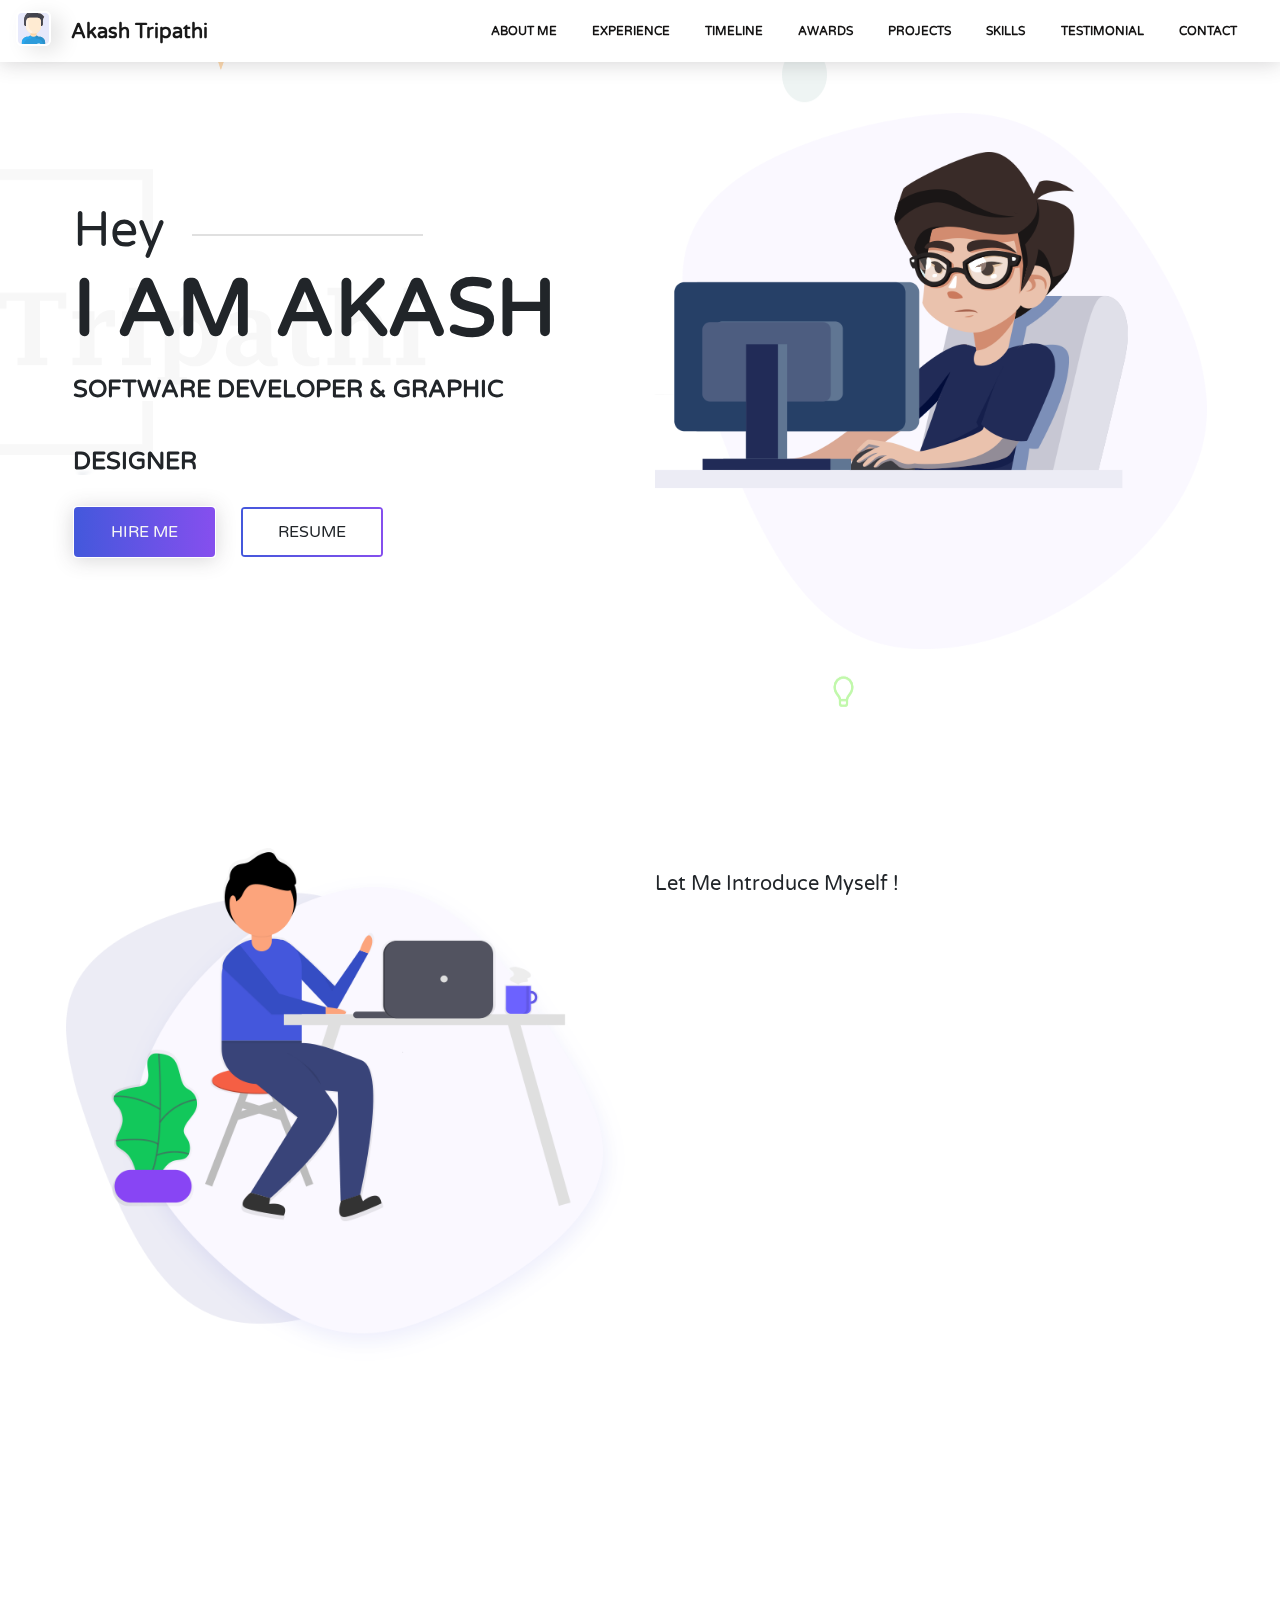
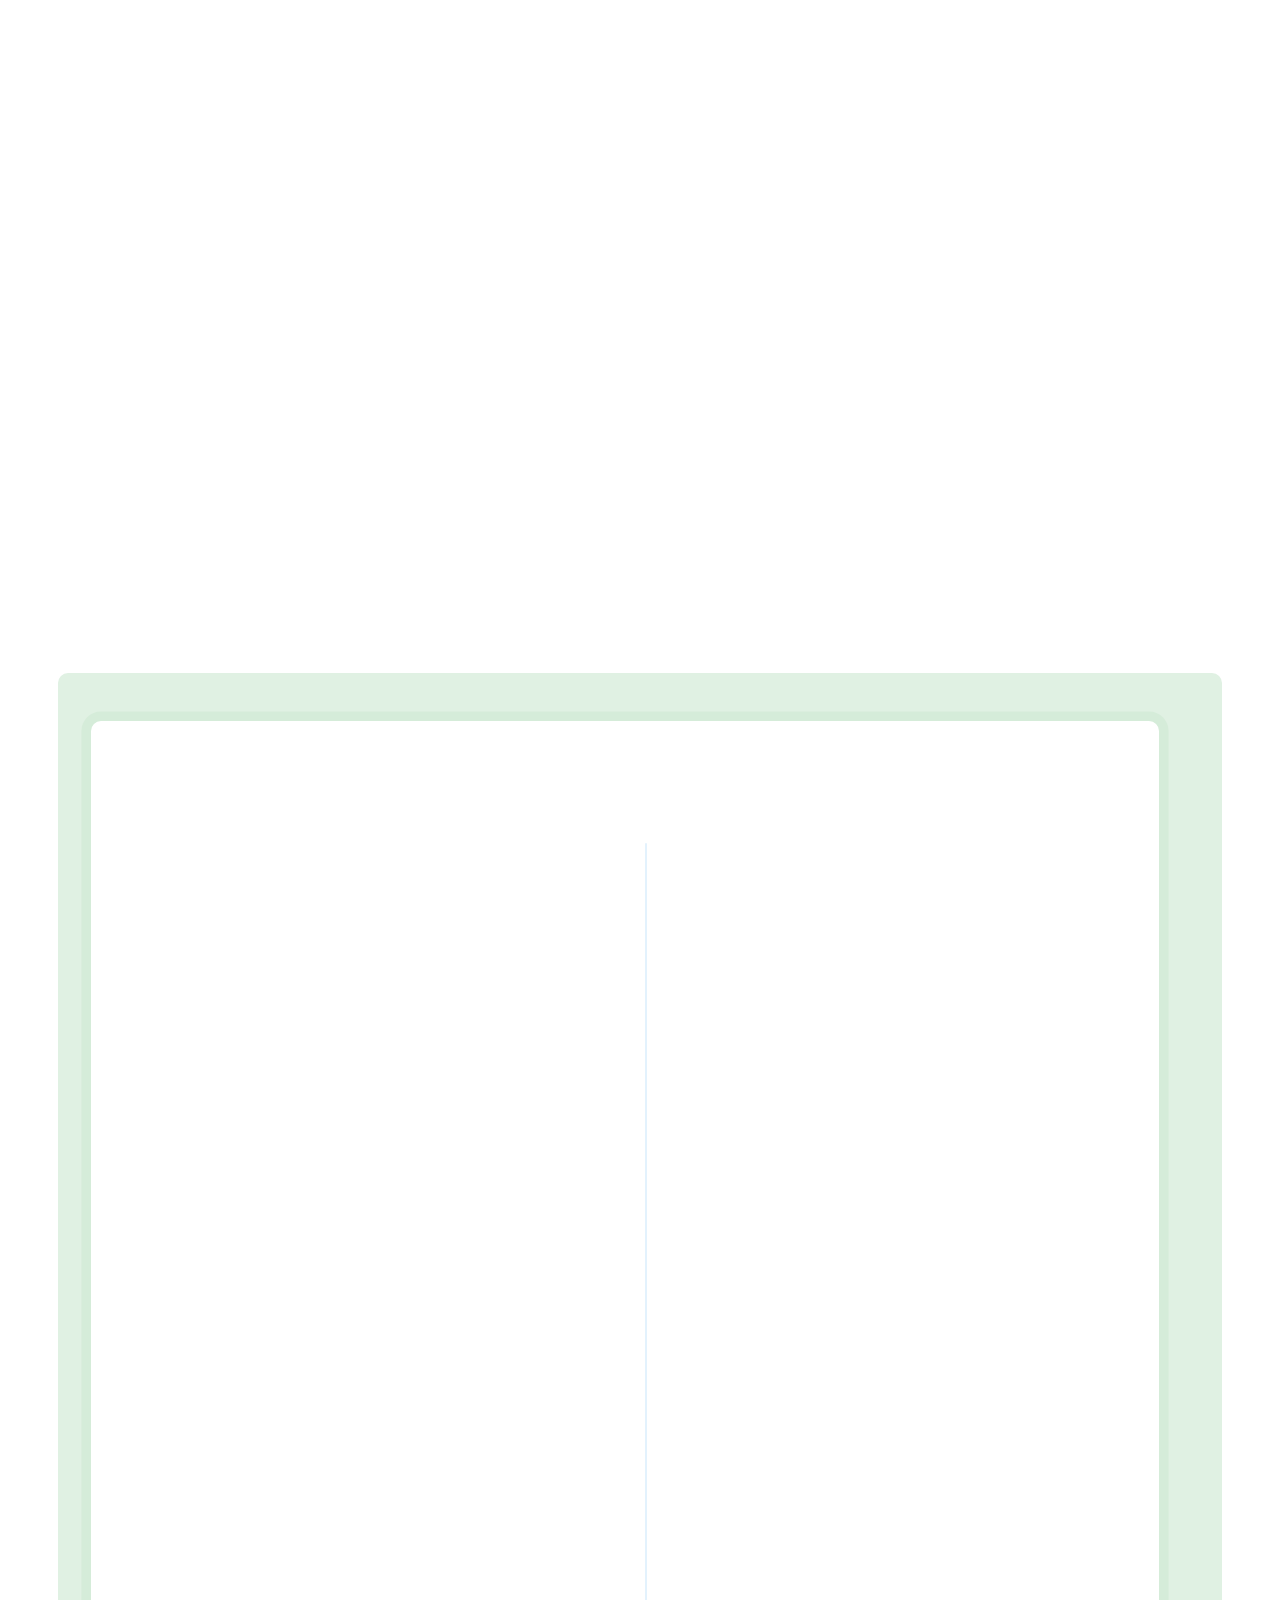
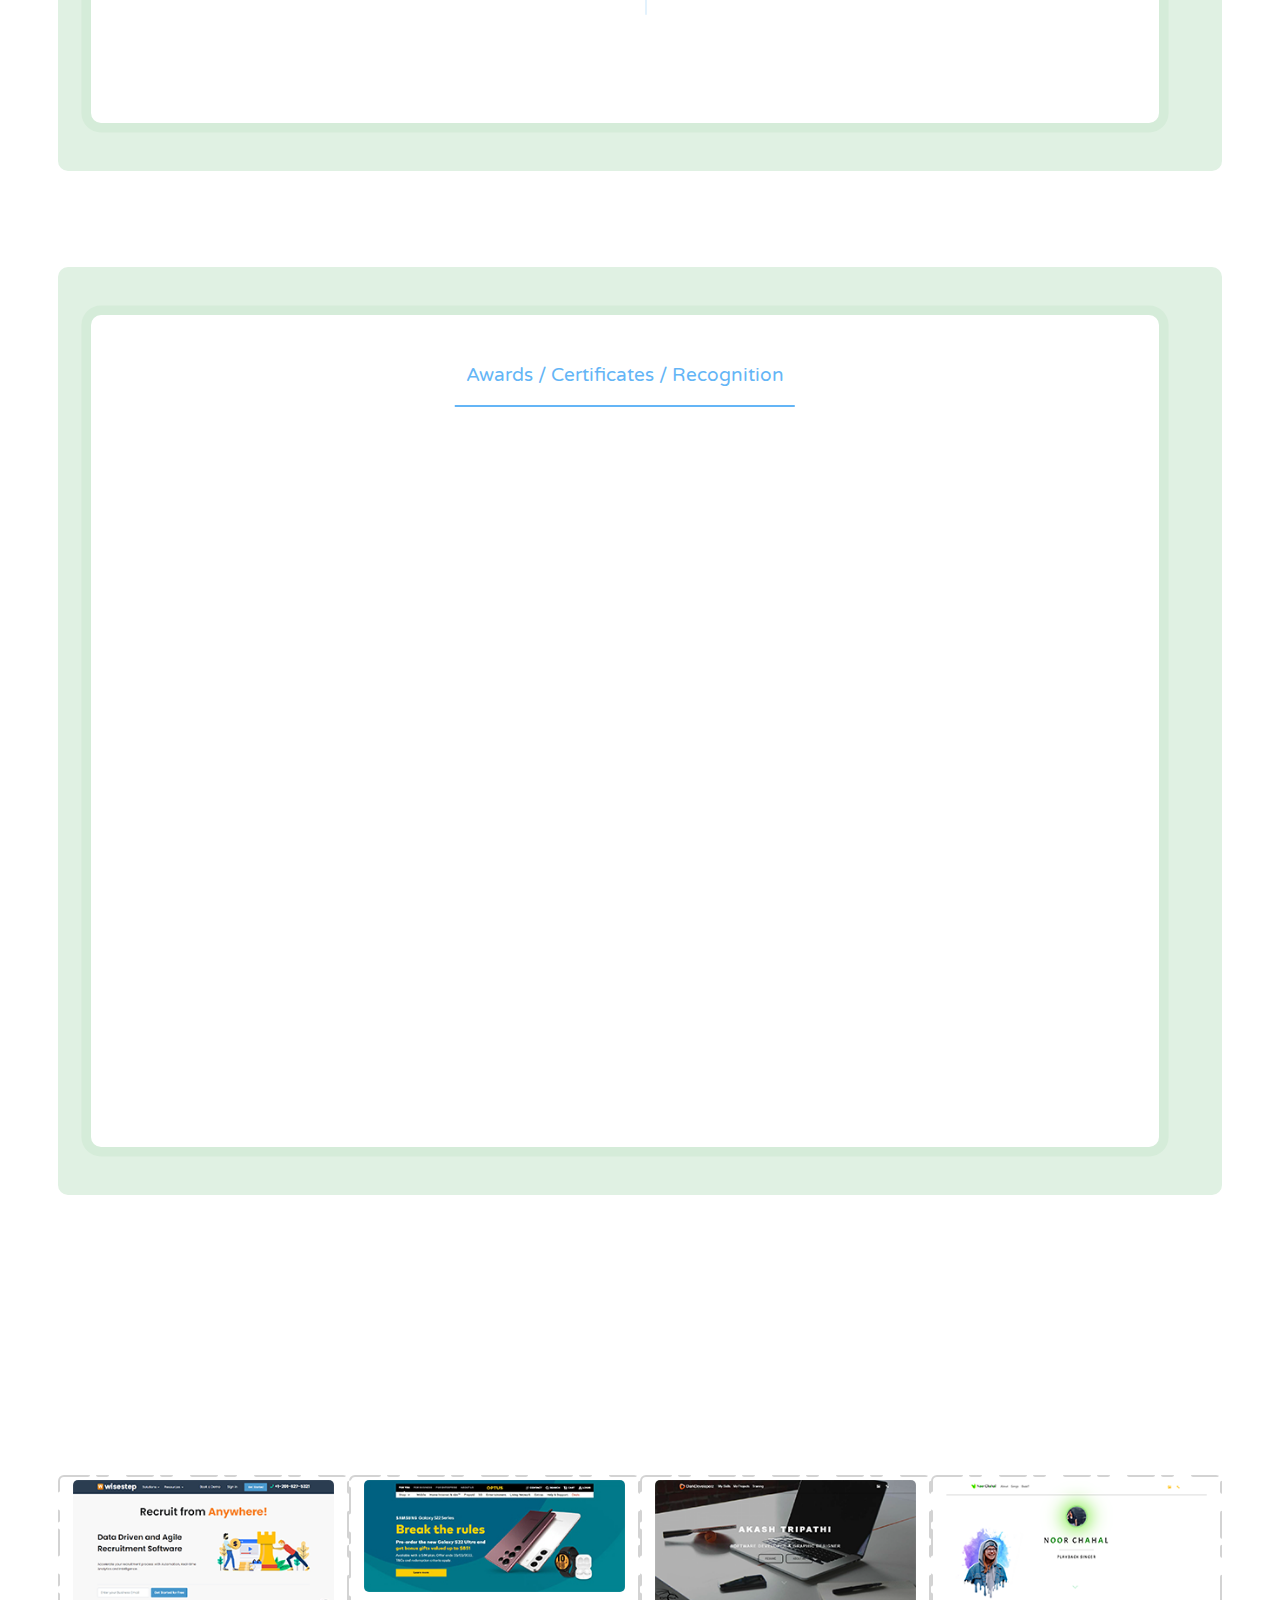
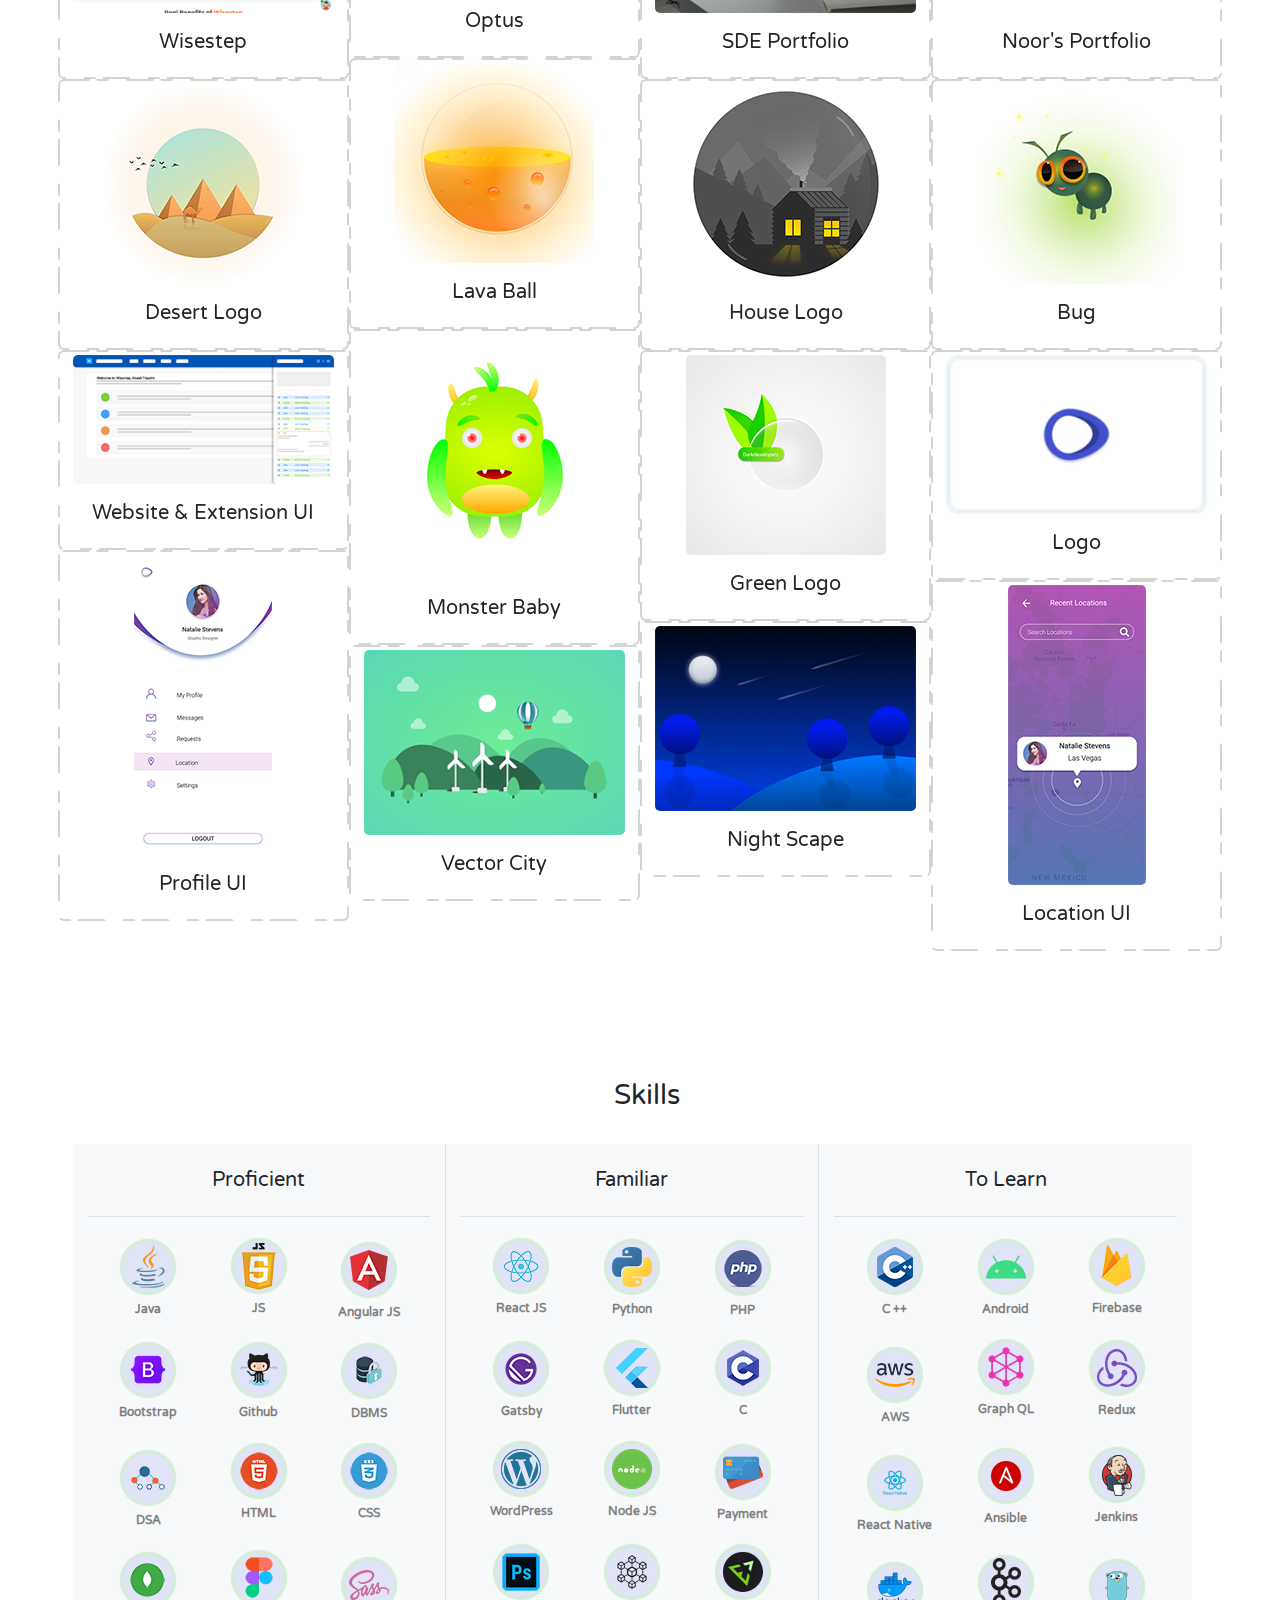
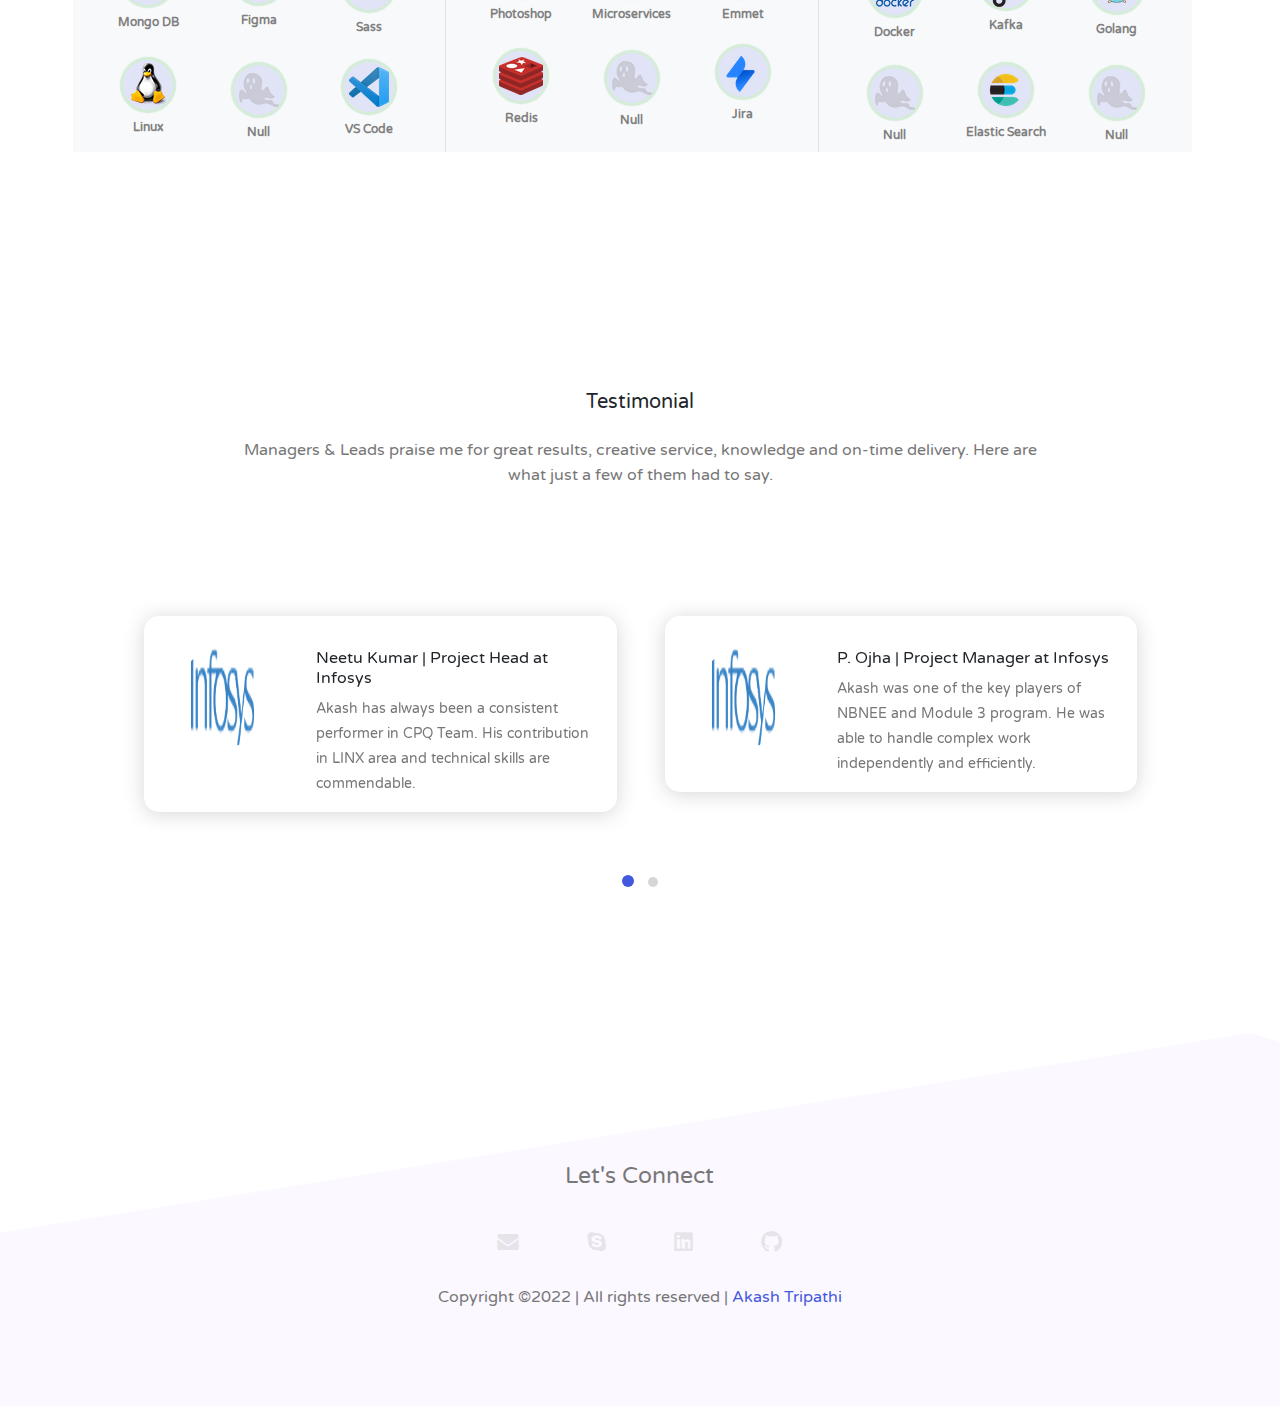
==== index.html @ 582ad32c "Mobile View Update" ====
<!DOCTYPE html>
<html lang="en">

<head>

    <meta http-equiv="Content-Type" content="text/html; charset=UTF-8">
    <meta name="viewport" content="width=device-width, initial-scale=1, shrink-to-fit=no">
    <meta name="theme-color" content="#ffffff" />
    <meta name="description"
        content="Akash Tripathi develops Android Apps, Web Apps and Desktop Apps. Have a look at the portfolio and get in touch to know more about him.">
    <meta name="keywords"
        content="akash tripathi, akash, tripathi, akash tripathi portfolio, akash tripathi website, akash tripathi resume, akash tripathi projects,akash tripathi software developer, akash tripathi graphics desiginer, akash tripathi web applications, akash tripathi desktop applications, akash tripathi java developer,akash tripathi front end developer, akash tripathi back end developer,akash tripathi computer science engineer.">
    <meta name="author" content="Akash Tripathi">
    <meta http-equiv="X-UA-Compatible" content="ie=edge">
    <title>Akash Tripathi | Software Developer & Graphics Designer</title>
    <link rel="icon" href="/img/logo.png">

    <link rel="preconnect" href="https://fonts.gstatic.com">
    <link href="https://fonts.googleapis.com/css2?family=Varela+Round&display=swap" rel="stylesheet">
    <!-- <link rel="preconnect" href="https://fonts.gstatic.com">
    <link href="https://fonts.googleapis.com/css2?family=Patrick+Hand&display=swap" rel="stylesheet"> -->

    <!--  Bootstrap css file  -->
    <link rel="stylesheet" href="./css/bootstrap.min.css">

    <!--  font awesome icons  -->
    <link rel="stylesheet" href="./css/all.min.css">

    <!--  Magnific Popup css file  -->
    <link rel="stylesheet" href="./vendor/Magnific-Popup/dist/magnific-popup.css">

    <!--  Owl-carousel css file  -->
    <link rel="stylesheet" href="./vendor/owl-carousel/css/owl.carousel.min.css">
    <link rel="stylesheet" href="./vendor/owl-carousel/css/owl.theme.default.min.css">

    <!-- magic-animations file -->
    <link rel="stylesheet" href="./vendor/magic-master/dist/magic.css">

    <!-- lightbox (image modal) file -->
    <link rel="stylesheet" href="./vendor/lightbox/css/lightbox.min.css">

    <!--  custom css file  -->
    <link rel="stylesheet" href="./css/style.css">

    <!--  Responsive css file  -->
    <link rel="stylesheet" href="./css/responsive.css">

</head>

<body class="styled-scroll">

    <!--  ======================= Spinner start ================================ -->
    <div class="spinner-wrapper">
        <div class="lds-ripple">
            <div></div>
            <div></div>
        </div>
    </div>
    <!--  ======================= Spinner end ================================ -->

    <!--  ======================= Start Header Area ============================== -->

    <header class="header_area" id="home">
        <div class="main-menu">
            <nav class="navbar navbar-expand-lg navbar-light fixed-top sr_navbar">
                <a class="navbar-brand brand-text nav-el custom-nav-height" href="#home">
                    <!-- <img src="./img/logo.png" draggable="false" class="mb-1" alt="logo"> -->
                    <div class="nav-avatar-container"></div>
                    <span>Akash Tripathi</span>
                </a>
                <button class="navbar-toggler" type="button" data-toggle="collapse" data-target="#navbarNav"
                    aria-controls="navbarNav" aria-expanded="false" aria-label="Toggle navigation">
                    <span class="navbar-toggler-icon"></span>
                </button>
                <div class="collapse navbar-collapse" id="navbarNav">
                    <div class="mr-auto"></div>
                    <ul class="navbar-nav">
                        <li class="nav-item">
                            <a class="nav-link nav-el py-0" href="#home"></a>
                        </li>
                        <li class="nav-item">
                            <a class="nav-link nav-el py-0" href="#about">About Me</a>
                        </li>
                        <li class="nav-item">
                            <a class="nav-link nav-el py-0" href="#experience">Experience</a>
                        </li>
                        <li class="nav-item">
                            <a class="nav-link nav-el py-0" href="#timeline">Timeline</a>
                        </li>
                        <li class="nav-item">
                            <a class="nav-link nav-el py-0" href="#awards">Awards</a>
                        </li>
                        <li class="nav-item">
                            <a class="nav-link nav-el py-0" href="#project">Projects</a>
                        </li>
                        <li class="nav-item">
                            <a class="nav-link nav-el py-0" href="#skills">Skills</a>
                        </li>
                        <li class="nav-item">
                            <a class="nav-link nav-el py-0" href="#testimonial">Testimonial</a>
                        </li>
                        <li class="nav-item">
                            <a class="nav-link nav-el py-0" href="#contact">Contact</a>
                        </li>

                    </ul>
            </nav>
            <div class="progress-bar">
                <div data-size="100" class="progress"></div>
            </div>
        </div>
    </header>

    <!--  ======================= End Header Area ============================== -->

    <!--  ======================= Start Main Area ================================ -->
    <main class="site-main">

        <!--  ======================= Start Confetti Area =======================  -->
        <canvas id="my-canvas"></canvas>
        <!--  ======================= End Confetti Area =======================  -->

        <!--  ======================= Start Banner Area =======================  -->
        <section class="site-banner" id="home">
            <div class="container big-container">
                <div class="row">
                    <div class="col-lg-6 col-md-12 site-title">
                        <h3 class="title-text sr_title_text">Hey</h3>
                        <h1 class="title-text text-uppercase sr_title_text">I am Akash</h1>
                        <!--magictime fadeInUp-->
                        <h4 class="title-text text-uppercase sr_title_text">Software Developer &amp; Graphic Designer
                        </h4>
                        <!--magictime fadeInUp-->
                        <div class="site-buttons sr_site_buttons">
                            <div class="d-flex flex-row flex-wrap">
                                <a href="#contact" class="nav-el">
                                    <button type="button"
                                        class="btn button primary-button mr-4 text-uppercase hire-btn">
                                        Hire Me
                                    </button>
                                </a>
                                <a href="docs/Akash_Tripathi_Resume.pdf" target="_blank">
                                    <button type="button" class="btn button secondary-button text-uppercase brand-btn">
                                        Resume
                                    </button>
                                </a>
                            </div>
                        </div>
                    </div>
                    <div class="col-lg-6 col-md-12 banner-image sr_banner_image">
                        <img src="./img/banner/banner-image.png" draggable="false" alt="banner-img" class="img-fluid">
                    </div>
                </div>
            </div>
        </section>
        <!--  ======================= End Banner Area =======================  -->

        <!--  ========================= About Area ==========================  -->

        <section class="about-area" id="about">
            <div class="container-fluid">
                <div class="row">
                    <div class="col-lg-6 col-md-12">
                        <br /><br />
                        <div class="about-image sr_about_image">
                            <img src="./img/about-us.png" draggable="false" alt="About us" class="img-fluid">
                        </div>
                    </div>
                    <div class="col-lg-6 col-md-12 about-title">
                        <br />
                        <h2 class="pt-5 sr_about_subtitle">
                            <span>Let Me Introduce Myself !</span>
                        </h2>
                        <div class="paragraph py-4 w-100">
                            <p class="para sr_para">
                                Hey! I am Akash Tripathi and I love building stuff that lives on the internet. I am a
                                Full Stack Developer & Graphic Designer with 3 years (approx.) of experience of building
                                high performance and rich interactive applications for global brands like Infosys, Optus
                                and Wisestep.
                            </p>
                            <p class="para sr_para">
                                In the last 3 years, I've had the privilege of working from a start-up to a huge
                                corporation where I got appreciated and awarded multiple times during my stint for my
                                project deliverables.
                            </p>
                            <p class="para sr_para">
                                I am really fascinated about the new emerging technologies like Metaverse, Blockchain,
                                Web 3.0, AR/VR, IOT that are shaping the world. <br />
                                Let's build amazing stuff together! <br />
                            <div class="site-buttons sr_site_buttons">
                                <div class="d-flex flex-row flex-wrap">
                                    <a href="#contact" class="nav-el">
                                        <button type="button"
                                            class="btn button primary-button mr-4 text-uppercase hire-btn-2">
                                            Hire Me
                                        </button>
                                    </a>
                                </div>
                            </div>
                            </p>
                        </div>
                    </div>
                </div>
            </div>
        </section>

        <!--  ========================= End About Area ==========================  -->

        <!--  ======================== Brand Area ==============================  -->

        <section class="brand-area" id="experience">
            <br /><br />
            <div class="container-fluid">
                <div class="row">
                    <br /><br />
                    <div class="col-xl-6 col-lg-12 col-md-12">
                        <h2 class="heading pt-5 sr_title_text">
                            <span>Experience</span>
                        </h2>
                        <p class="para sr_para">
                            Was part of the success stories of these amazing organizations...
                        </p>
                        <div class="first-row row">
                            <div class="col-lg-4 col-md-4 col-sm-4">
                                <a href="https://www.infosys.com/" target="_blank">
                                    <div class="single-brand sr_single_brand">
                                        <img src="./img/brands/logo1.png" draggable="false" alt="Brand-1">
                                    </div>
                                </a>
                            </div>
                            <div class="col-lg-4 col-md-4 col-sm-4">
                                <a href="https://www.optus.com.au/" target="_blank">
                                    <div class="single-brand sr_single_brand">
                                        <img src="./img/brands/logo4.png" draggable="false" alt="Brand-2">
                                    </div>
                                </a>
                            </div>
                            <div class="col-lg-4 col-md-4 col-sm-4">
                                <a href="https://wisestep.com/" target="_blank">
                                    <div class="single-brand sr_single_brand">
                                        <img src="./img/brands/logo2.png" draggable="false" alt="Brand-3">
                                    </div>
                                </a>
                            </div>
                            <div class="col-lg-4 col-md-4 col-sm-4">
                                <a href="#" target="_blank">
                                    <div class="single-brand empty-brand sr_single_brand">
                                        <img src="./img/brands/ghost.png" draggable="false" alt="Brand-4">
                                    </div>
                                </a>
                            </div>
                            <div class="col-lg-4 col-md-4 col-sm-4">
                                <a href="#" target="_blank">
                                    <div class="single-brand empty-brand sr_single_brand">
                                        <img src="./img/brands/ghost.png" draggable="false" alt="Brand-5">
                                    </div>
                                </a>
                            </div>
                            <div class="col-lg-4 col-md-4 col-sm-4">
                                <a href="#" target="_blank">
                                    <div class="single-brand empty-brand sr_single_brand">
                                        <img src="./img/brands/ghost.png" draggable="false" alt="Brand-6">
                                    </div>
                                </a>
                            </div>
                            <div class="col-lg-4 col-md-4 col-sm-4">
                                <a href="#" target="_blank">
                                    <div class="single-brand empty-brand sr_single_brand">
                                        <img src="./img/brands/ghost.png" draggable="false" alt="Brand-7">
                                    </div>
                                </a>
                            </div>
                            <div class="col-lg-4 col-md-4 col-sm-4">
                                <a href="#" target="_blank">
                                    <div class="single-brand empty-brand sr_single_brand">
                                        <img src="./img/brands/ghost.png" draggable="false" alt="Brand-8">
                                    </div>
                                </a>
                            </div>
                            <div class="col-lg-4 col-md-4 col-sm-4">
                                <a href="#" target="_blank">
                                    <div class="single-brand empty-brand sr_single_brand">
                                        <img src="./img/brands/ghost.png" draggable="false" alt="Brand-9">
                                    </div>
                                </a>
                            </div>
                        </div>
                    </div>
                    <div class="col-lg-6 col-md-12">
                        <div class="about-image pl-5 pt-5 sr_banner_image">
                            <br /><br />
                            <img src="./img/collab.jpg" draggable="false" alt="collab" class="img-fluid">
                        </div>
                    </div>
                </div>
            </div>
        </section>

        <!--  ======================== End Brand Area ==============================  -->

        <!--  ====================== Start Timeline Area =============================  -->

        <section class="services-area" id="timeline">
            <br /><br /><br /><br />
            <div class="container avatar-c">
                <div class="row">
                    <div class="avatar-container sr_avatar_container">
                    </div>
                    <!-- <div class="col-lg-5 px-4 heading"> -->
                    <div class="avatar-text sr_avatar_text">
                        Akash Tripathi <br />
                        <span class="mt-n5" style="font: normal bold 12px/10px var(--roboto); color: #b1b1b1;">Software
                            Developer & Graphics Designer</span>
                    </div>
                    <!-- <div class="col-lg-6 heading">Services</div> -->
                </div>
            </div>
            <br />
            <div class="container py-5 px-5 card-bg big-container"
                style="background-color: #e0f1e3; border-radius: 10px;">
                <div class="container-fluid card-container py-5 px-5 row big-container">
                    <!-- timeline start -->
                    <div class="main">
                        <h3 class="timeline-heading sr_timeline_heading">Timeline</h3>
                        <div class="timeline-container">
                            <ul>
                                <li class="sr_item_left">
                                    <h3 class="title">Your Organization | Full Stack Developer</h3>
                                    <p>
                                        Let's Collaborate! <br />

                                        <a href="#contact" class="nav-el link hire-btn-3"> <span> Hire Me </span> </a>
                                        <br />
                                    </p>
                                    <!-- <a href="#">Read More ></a> -->
                                    <span class="circle"></span>
                                    <span class="date">Mar 2022 - &#8734;</span>
                                </li>
                                <li class="sr_item_top">
                                    <h3 class="title">Infosys Ltd. | Senior System Engineer</h3>
                                    <p>
                                        Worked on the Optus Service Dashboard <br />

                                        Won 2 <a href="#awards" class="nav-el"> <u class="link"> awards </u> </a> <br />

                                        <span id="infy-read-more" class="collapse">
                                            Lead the development of a new product <br />

                                            Coordinated the work of 6 engineers across 2 time zones (India & Australia)
                                            <br />

                                            Built & launched the beta and general versions of the new product
                                            <br />

                                            Managed 2 engineers (Freshers), lead the launches of their features
                                            <br />

                                            Received outstanding feedback for work delivered
                                            <br />

                                            Nominated to work on the internal tool for a selected few engineers
                                            <br />

                                            Promoted to Senior System Engineer
                                            <br />
                                        </span>

                                        <span data-toggle="collapse" data-target="#infy-read-more">
                                            <u class="link">Read More</u>
                                        </span> <br />

                                    </p>
                                    <!-- <a href="#">Read More ></a> -->
                                    <span class="circle"></span>
                                    <span class="date">Nov 2019 - Jan 2022</span>
                                </li>
                                <li class="sr_item_left">
                                    <h3 class="title">Wisestep | Full Stack Developer Intern</h3>
                                    <p>
                                        Wisestep Recruitment Software <br />

                                        Wisestep Browser Extension <br />
                                    </p>
                                    <!-- <a href="#">Read More ></a> -->
                                    <span class="circle"></span>
                                    <span class="date">Apr 2019 - Sep 2019</span>
                                </li>
                                <li class="sr_item_top">
                                    <h3 class="title">B.tech | Computer Science Engineering</h3>
                                    <p>
                                        SRM University <br />

                                        UG Percentage: 76% <br />
                                    </p>
                                    <!-- <a href="#">Read More ></a> -->
                                    <span class="circle"></span>
                                    <span class="date">May 2015 - May 2019</span>
                                </li>
                                <li class="sr_item_left">
                                    <h3 class="title">Senior Secondary School</h3>
                                    <p>
                                        APS RK Puram, Secunderabad <br />

                                        CBSE Board - PCM[IP]: 86% <br />
                                    </p>
                                    <!-- <a href="#">Read More ></a> -->
                                    <span class="circle"></span>
                                    <span class="date">May 2014 - May 2015</span>
                                </li>
                                <li class="sr_item_top">
                                    <h3 class="title">High School</h3>
                                    <p>
                                        APS RK Puram, Secunderabad <br />

                                        CBSE Board: 9.2 CGPA <br />
                                    </p>
                                    <!-- <a href="#">Read More ></a> -->
                                    <span class="circle"></span>
                                    <span class="date">May 2012 - May 2013</span>
                                </li>
                            </ul>
                        </div>
                    </div>

                    <!-- timeline end -->
                    <!-- <div class="col-lg-3">
                        <div class="cards">
                            <h6 class="py-3 px-3">Merchandise Site</h6>
                            <div class="px-3">
                                <span class="tag">#merchandise</span>
                            </div>
                            <div class="container-fluid py-5 extra-info">
                                <div class="row">
                                    <div class="col-sm-6">
                                        <span class="card-font"><img src="./icons/calendar.svg" draggable="false"> 365
                                            Days</span>
                                    </div>
                                    <div class="col-sm-6">
                                        <span class="card-font"><i class="far fa-clock fa-md text-white"></i>
                                            24/7</span>
                                    </div>
                                </div>
                            </div>
                            <div class="card-footers swipeAnimate mt-2">
                                <div class="container d-flex align-items-center justify-content-center p-2"
                                    style="background-color: #63bd6f; border-radius: 5px;">
                                    <br />
                                    <button type="button" style="color: #54b762;"
                                        onclick="window.open('./forms/registration/form.html','_blank')"> <img
                                            src="./icons/shopping-cart.svg" draggable="false" class="pr-2">
                                        Place Order
                                    </button>
                                    <br /><br />
                                </div>
                            </div>
                        </div>
                    </div> -->
                    <!-- <div class="col-lg-3">
                        <div class="cards"
                            style="background-color: #fff; border: 1px solid #dedede; background-image: url('/icons/vectorpaintgrey.svg');">
                            <h6 class="py-3 px-3" style="color: #333333;">Portfolio Website</h6>
                            <div class="px-3">
                                <span class="tag"
                                    style="background-color: rgba(255, 255, 255, 0.753); color: #737473;">#logo</span>
                                <span class="tag"
                                    style="background-color: rgba(255, 255, 255, 0.753); color: #737473;">#graphics</span>
                            </div>
                            <div class="container-fluid py-5 extra-info">
                                <div class="row">
                                    <div class="col-sm-6">
                                        <span class="card-font text-secondary"><img src="./icons/calendar-grey.svg"
                                                draggable="false"> 365
                                            Days</span>
                                    </div>
                                    <div class="col-sm-6">
                                        <span class="card-font text-secondary"><i
                                                class="far fa-clock fa-md text-secondary"></i> 24/7</span>
                                    </div>
                                </div>
                            </div>

                            <div class="card-footers swipeAnimate mt-2">
                                <div class="container d-flex align-items-center justify-content-center p-2"
                                    style="background-color: #63bd6f; border-radius: 5px;">
                                    <br />
                                    <button type="button" style="color: #54b762;"
                                        onclick="window.open('./forms/registration/form.html','_blank')"> <img
                                            src="./icons/shopping-cart.svg" draggable="false" class="pr-2">
                                        Place Order
                                    </button>
                                    <br /><br />
                                </div>
                            </div>
                        </div>
                    </div> -->
                    <!-- <div class="col-lg-3">
                        <div class="cards"
                            style="background-color: #fff; border: 1px solid #dedede; background-image: url('/icons/vectorpaintgrey.svg');">
                            <h6 class="py-3 px-3" style="color: #333333;">Android Apps</h6>
                            <div class="px-3">
                                <span class="tag"
                                    style="background-color: rgba(255, 255, 255, 0.753); color: #737473;">#flutter</span>
                                <span class="tag"
                                    style="background-color: rgba(255, 255, 255, 0.753); color: #737473;">#java</span>
                            </div>
                            <div class="container-fluid py-5 extra-info">
                                <div class="row">
                                    <div class="col-lg-6">
                                        <span class="card-font text-secondary"><img src="./icons/calendar-grey.svg"
                                                draggable="false"> 365
                                            Days</span>
                                    </div>
                                    <div class="col-lg-6">
                                        <span class="card-font text-secondary"><i
                                                class="far fa-clock fa-md text-secondary"></i> 24/7</span>
                                    </div>
                                </div>
                            </div>

                            <div class="card-footers swipeAnimate mt-2">
                                <div class="container d-flex align-items-center justify-content-center p-2"
                                    style="background-color: #63bd6f; border-radius: 5px;">
                                    <br />
                                    <button type="button" style="color: #54b762;"
                                        onclick="window.open('./forms/registration/form.html','_blank')"> <img
                                            src="./icons/shopping-cart.svg" draggable="false" class="pr-2">
                                        Place Order
                                    </button>
                                    <br /><br />
                                </div>
                            </div>
                        </div>
                    </div> -->
                    <!-- <div class="col-lg-3">
                        <div class="cards"
                            style="background-color: #fff; border: 1px solid #dedede; background-image: url('/icons/vectorpaintgrey.svg');">
                            <h6 class="py-3 px-3" style="color: #333333;">Graphic Design</h6>
                            <div class="px-3">
                                <span class="tag"
                                    style="background-color: rgba(255, 255, 255, 0.753); color: #737473;">#photoshop</span>
                                <span class="tag"
                                    style="background-color: rgba(255, 255, 255, 0.753); color: #737473;">#ui/ux</span>
                            </div>
                            <div class="container-fluid py-5 extra-info">
                                <div class="row">
                                    <div class="col-lg-6">
                                        <span class="card-font text-secondary"><img src="./icons/calendar-grey.svg"
                                                draggable="false"> 365
                                            Days</span>
                                    </div>
                                    <div class="col-lg-6">
                                        <span class="card-font text-secondary">
                                            <i class="far fa-clock fa-md text-secondary"></i> 24/7</span>
                                    </div>
                                </div>
                            </div>

                            <div class="card-footers swipeAnimate mt-2">
                                <div class="container d-flex align-items-center justify-content-center p-2"
                                    style="background-color: #63bd6f; border-radius: 5px;">
                                    <br />
                                    <button type="button" style="color: #54b762;"
                                        onclick="window.open('./forms/registration/form.html','_blank')"> <img
                                            src="./icons/shopping-cart.svg" draggable="false" class="pr-2">
                                        Place Order
                                    </button>
                                    <br /><br />
                                </div>
                            </div>
                        </div>
                    </div> -->
                </div>
            </div>
            <!-- <div class="container">
                <div class="row">
                    <div class="col-lg-12 text-center services-title">
                        <br />
                        <h2 class="heading pt-5">
                            <span>Services</span>
                        </h2>
                        <p class="para">
                            What sets us apart is a drive to champion your business and create technology that takes
                            it from good to great. Book your appointment now and see the difference we can
                            make.
                        </p>
                    </div>
                </div>
                <div class="container services-list" style="background-color: #e0f1e3;">
                    <div class="row">
                        <div class="col-lg-3 col-md-6 col-sm-12">
                            <div class="services">
                                <div class="sevices-img text-center py-4">
                                    <img src="./img/services/s1.png" alt="Services-1">
                                </div>
                                <div class="card-body text-center">
                                    <h5 class="card-title font-roboto">Wordpress</h5>
                                    <p class="card-text text-secondary">
                                        WordPress is a free and open-source content management system written in PHP and
                                        paired with a MySQL or MariaDB database.
                                    </p>
                                </div>
                            </div>
                        </div>
                        <div class="col-lg-3 col-md-6 col-sm-12">
                            <div class="services">
                                <div class="sevices-img text-center py-4">
                                    <img src="./img/services/s2.png" alt="Services-2">
                                </div>
                                <div class="card-body text-center">
                                    <h5 class="card-title font-roboto">UI/UX Desing</h5>
                                    <p class="card-text text-secondary">
                                        Adobe Photoshop <br />
                                        Adobe XD <br />
                                        Figma
                                    </p>
                                </div>
                            </div>
                        </div>
                        <div class="col-lg-3 col-md-6 col-sm-12">
                            <div class="services">
                                <div class="sevices-img text-center py-4">
                                    <img src="./img/services/s3.png" alt="Services-3">
                                </div>
                                <div class="card-body">
                                    <h5 class="card-title text-uppercase font-roboto">Web Development</h5>
                                    <p class="card-text text-secondary">
                                    <ol>
                                        <li>HTML</li>
                                        <li>CSS</li>
                                        <li>SASS/LESS</li>
                                        <li>Bootstrap</li>
                                        <li>Javascript</li>
                                        <li>MEAN Stack</li>
                                    </ol>
                                    </p>
                                </div>
                            </div>
                        </div>
                        <div class="col-lg-3 col-md-6 col-sm-12">
                            <div class="services">
                                <div class="sevices-img text-center py-4">
                                    <img src="./img/services/s4.png" alt="Services-4">
                                </div>
                                <div class="card-body text-center">
                                    <h5 class="card-title text-uppercase font-roboto">seo optimize</h5>
                                    <p class="card-text text-secondary">
                                        Some quick example text to build on the card
                                        title and make up
                                        the bulk of the card's content.
                                    </p>
                                </div>
                            </div>
                        </div>
                    </div>
                </div>
            </div> -->
        </section>

        <!--  ====================== End Timeline Area =============================  -->

        <!--  ====================== Start Awards Area =============================  -->

        <section class="awards-area" id="awards">
            <br /> <br /> <br /> <br />
            <div class="container py-5 px-5 card-bg" style="background-color: #e0f1e3; border-radius: 10px;">
                <div class="container-fluid card-container py-5 px-5 row">
                    <div class="col-md-12">
                        <h3 class="certificate-heading">Awards / Certificates / Recognition</h3>
                    </div>
                    <br /><br />
                    <div class="col-12">
                        <br />
                    </div>
                    <div class="row cert">
                        <!-- <div class="container"> -->
                        <div class="col-lg-4 col-md-6 col-sm-12 sr_item_top">
                            <div class="cert-img pointer">
                                <a href="./img/awards/insta_rise_award_linx_large.png" draggable="false"
                                    data-lightbox="myCertificates" data-title="Insta Rise Award (LINX) | Infosys Ltd.">
                                    <img src="./img/awards/insta_rise_award_linx_small.png" draggable="false"
                                        alt="award-1" class="img-fluid">
                                </a>
                                <img src="./img/awards/badge_yellow.png" draggable="false" alt="badge"
                                    class="img-fluid cert-badge">
                            </div>
                            <div class="title py-4">
                                <h4 class="">Insta Rise Award (LINX)</h4>
                                <span class="text-secondary">Infosys Ltd.</span>
                            </div>
                        </div>
                        <div class="col-lg-4 col-md-6 col-sm-12 sr_item_top">
                            <div class="cert-img pointer">
                                <a href="./img/awards/insta_rise_award_nbnee_large.png" draggable="false"
                                    data-lightbox="myCertificates" data-title="Insta Rise Award (NBNEE) | Infosys Ltd.">
                                    <img src="./img/awards/insta_rise_award_nbnee_small.png" draggable="false"
                                        alt="award-2" class="img-fluid">
                                </a>
                                <img src="./img/awards/badge_yellow.png" draggable="false" alt="badge"
                                    class="img-fluid cert-badge">
                            </div>
                            <div class="title py-4">
                                <h4 class="">Insta Rise Award (NBNEE)</h4>
                                <span class="text-secondary">Infosys Ltd.</span>
                            </div>
                            <!-- </div> -->
                        </div>
                    </div>
                    <div class="row cert">
                        <br /><br />
                        <!-- <div class="container"> -->
                        <div class="col-lg-4 col-md-6 col-sm-12 sr_item_top">
                            <div class="cert-img pointer">
                                <a href="./img/awards/Coursera_HTML5_Large.jpg" draggable="false"
                                    data-lightbox="myCertificates"
                                    data-title="HTML5 (Coursera) | University Of Michigan">
                                    <img src="./img/awards/Coursera_HTML5_Small.jpg" draggable="false" alt="award-3"
                                        class="img-fluid">
                                </a>
                                <img src="./img/awards/badge_blue.png" draggable="false" alt="badge"
                                    class="img-fluid cert-badge">
                            </div>
                            <div class="title py-4">
                                <h4 class="">HTML5 (Coursera)</h4>
                                <span class="text-secondary">University Of Michigan</span>
                            </div>
                        </div>
                        <div class="col-lg-4 col-md-6 col-sm-12 sr_item_top">
                            <div class="cert-img pointer">
                                <a href="./img/awards/Coursera_CSS3_Large.jpg" draggable="false"
                                    data-lightbox="myCertificates"
                                    data-title="CSS3 (Coursera) | University Of Michigan">
                                    <img src="./img/awards/Coursera_CSS3_Small.jpg" draggable="false" alt="award-4"
                                        class="img-fluid">
                                </a>
                                <img src="./img/awards/badge_blue.png" draggable="false" alt="badge"
                                    class="img-fluid cert-badge">
                            </div>
                            <div class="title py-4">
                                <h4 class="">CSS3 (Coursera)</h4>
                                <span class="text-secondary">University Of Michigan</span>
                            </div>
                        </div>
                        <div class="col-lg-4 col-md-6 col-sm-12 sr_item_top">
                            <div class="cert-img pointer">
                                <a href="./img/awards/Coursera_Javascript_Large.jpg" draggable="false"
                                    data-lightbox="myCertificates"
                                    data-title="Javascript (Coursera) | University Of Michigan">
                                    <img src="./img/awards/Coursera_Javascript_Small.jpg" draggable="false"
                                        alt="award-5" class="img-fluid">
                                </a>
                                <img src="./img/awards/badge_blue.png" draggable="false" alt="badge"
                                    class="img-fluid cert-badge">
                            </div>
                            <div class="title py-4">
                                <h4 class="">Javascript (Coursera)</h4>
                                <span class="text-secondary">University Of Michigan</span>
                            </div>
                        </div>
                        <!-- </div> -->
                    </div>
                </div>
            </div>
        </section>
        <br /><br /><br />

        <!--  ====================== End Awards Area =============================  -->

        <!--  ======================= Project Area =============================  -->

        <section class="project-area" id="project">
            <div class="container">
                <div class="project-title sr_title_text">
                    <h2 class="heading pt-3">
                        <span>Projects</span>
                    </h2>
                    <br />
                </div>

                <div class="button-group sr_item_left">
                    <!-- <button type="button" class="active btn-grp-btn-active" id="btn1" data-filter="*">All</button> -->
                    <!-- all, front-end, back-end, html, css, sass, less, javascript, nodejs, electron, reactjs, meteor, core JS, MongoDB, My SQl, ui/ux -->
                    <!--for showing all products-->
                    <button type="button" class="active btn-grp-btn-active" id="btn1" data-filter=".all">All</button>
                    <button type="button" class="btn-clicked" data-filter=".company">Company</button>
                    <button type="button" class="btn-clicked" data-filter=".portfolio">Portfolio</button>
                    <button type="button" class="btn-clicked" data-filter=".logos">Logos</button>
                    <button type="button" class="btn-clicked" data-filter=".graphics">Graphics</button>
                    <button type="button" class="btn-clicked" data-filter=".ui">UI</button>
                    <!-- <button type="button" class="btn-clicked" data-filter=".upcoming">Upcoming</button> -->
                    <!-- <button type="button" class="btn-clicked" data-filter=".hobby">Hobby Projects</button> -->
                    <!-- <button type="button" class="btn-clicked" data-filter=".popular">Popular</button> -->
                    <!-- <button type="button" class="btn-clicked" data-filter=".latest">Latest</button> -->
                    <!-- <button type="button" class="btn-clicked" data-filter=".photoshop">Photoshop</button> -->
                    <!-- <button type="button" class="btn-clicked" data-filter=".brand">Brand</button> -->
                    <br /><br /><br />
                </div>
                <div class="row grid">
                    <div class="col-lg-3 col-md-3 col-sm-12 element-item all company">
                        <div class="our-project">
                            <div class="img">
                                <!-- <a class="test-popup-link" href="./img/portfolio/pf1.png"> -->
                                <a href="https://wisestep.com/" target="_blank" draggable="false">
                                    <img src="./img/portfolio/pf3.png" draggable="false" alt="portfolio-3"
                                        class="img-fluid">
                                </a>
                            </div>
                            <div class="title py-4">
                                <h4 class="">Wisestep</h4>
                                <!-- <span class="text-secondary">Recruit from Anywhere!</span> -->
                            </div>
                        </div>
                    </div>
                    <div class="col-lg-3 col-md-3 col-sm-12 element-item all company">
                        <div class="our-project">
                            <div class="img">
                                <!-- <a class="test-popup-link" href="./img/portfolio/pf1.png"> -->
                                <a href="https://www.optus.com.au/" target="_blank" draggable="false">
                                    <img src="./img/portfolio/pf19.jpg" draggable="false" alt="Optus" class="img-fluid">
                                </a>
                            </div>
                            <div class="title py-4">
                                <h4 class="">Optus</h4>
                                <!-- <span class="text-secondary">Admin Panel</span> -->
                            </div>
                        </div>
                    </div>
                    <div class="col-lg-3 col-md-3 col-sm-12 element-item all portfolio">
                        <div class="our-project">
                            <div class="img">
                                <!-- <a class="test-popup-link" href="./img/portfolio/pf1.png"> -->
                                <a href="https://darkdeveloperz.github.io/" target="_blank" draggable="false">
                                    <img src="./img/portfolio/pf2.png" draggable="false" alt="portfolio-2"
                                        class="img-fluid">
                                </a>
                            </div>
                            <div class="title py-4">
                                <h4 class="">SDE Portfolio</h4>
                                <!-- <span class="text-secondary">Impress Your Interviewer!</span> -->
                            </div>
                        </div>
                    </div>
                    <div class="col-lg-3 col-md-3 col-sm-12 element-item all portfolio">
                        <div class="our-project">
                            <div class="img">
                                <!-- <a class="test-popup-link" href="./img/portfolio/pf1.png"> -->
                                <a href="https://darkdeveloperz.github.io/Portfolio1/" target="_blank"
                                    draggable="false">
                                    <img src="./img/portfolio/pf1.png" draggable="false" alt="portfolio-1"
                                        class="img-fluid">
                                </a>
                            </div>
                            <div class="title py-4">
                                <h4 class="">Noor's Portfolio</h4>
                                <!-- <span class="text-secondary">YouTube Sensation</span> -->
                            </div>
                        </div>
                    </div>
                    <div class="col-lg-3 col-md-3 col-sm-12 element-item all graphics">
                        <div class="our-project">
                            <div class="img">
                                <!-- <a class="test-popup-link" href="./img/portfolio/pf1.png"> -->
                                <a href="" onclick="return false;" draggable="false">
                                    <img src="./img/portfolio/graphics/ball.png" draggable="false" alt="ball"
                                        class="img-fluid">
                                </a>
                            </div>
                            <div class="title py-4">
                                <h4 class="">Lava Ball</h4>
                                <!-- <span class="text-secondary"></span> -->
                            </div>
                        </div>
                    </div>
                    <div class="col-lg-3 col-md-3 col-sm-12 element-item all graphics logos">
                        <div class="our-project">
                            <div class="img">
                                <!-- <a class="test-popup-link" href="./img/portfolio/pf1.png"> -->
                                <a href="" onclick="return false;" draggable="false">
                                    <img src="./img/portfolio/graphics/desert.png" draggable="false" alt="desert"
                                        class="img-fluid">
                                </a>
                            </div>
                            <div class="title py-4">
                                <h4 class="">Desert Logo</h4>
                                <!-- <span class="text-secondary"></span> -->
                            </div>
                        </div>
                    </div>
                    <div class="col-lg-3 col-md-3 col-sm-12 element-item all graphics logos">
                        <div class="our-project">
                            <div class="img">
                                <!-- <a class="test-popup-link" href="./img/portfolio/pf1.png"> -->
                                <a href="" onclick="return false;" draggable="false">
                                    <img src="./img/portfolio/graphics/home.png" draggable="false" alt="home"
                                        class="img-fluid">
                                </a>
                            </div>
                            <div class="title py-4">
                                <h4 class="">House Logo</h4>
                                <!-- <span class="text-secondary"></span> -->
                            </div>
                        </div>
                    </div>
                    <div class="col-lg-3 col-md-3 col-sm-12 element-item all graphics">
                        <div class="our-project">
                            <div class="img">
                                <!-- <a class="test-popup-link" href="./img/portfolio/pf1.png"> -->
                                <a href="" onclick="return false;" draggable="false">
                                    <img src="./img/portfolio/graphics/bee.png" draggable="false" alt="bee"
                                        class="img-fluid">
                                </a>
                            </div>
                            <div class="title py-4">
                                <h4 class="">Bug</h4>
                                <!-- <span class="text-secondary"></span> -->
                            </div>
                        </div>
                    </div>
                    <div class="col-lg-3 col-md-3 col-sm-12 element-item all graphics">
                        <div class="our-project">
                            <div class="img">
                                <!-- <a class="test-popup-link" href="./img/portfolio/pf1.png"> -->
                                <a href="" onclick="return false;" draggable="false">
                                    <img src="./img/portfolio/graphics/cute_monster.png" draggable="false" alt="monster"
                                        class="img-fluid">
                                </a>
                            </div>
                            <div class="title py-4">
                                <h4 class="">Monster Baby</h4>
                                <!-- <span class="text-secondary"></span> -->
                            </div>
                        </div>
                    </div>
                    <div class="col-lg-3 col-md-3 col-sm-12 element-item all graphics ui company">
                        <div class="our-project">
                            <div class="img">
                                <!-- <a class="test-popup-link" href="./img/portfolio/pf1.png"> -->
                                <a href="" onclick="return false;" draggable="false">
                                    <img src="./img/portfolio/graphics/extension_ui.png" draggable="false" alt="ui"
                                        class="img-fluid">
                                </a>
                            </div>
                            <div class="title py-4">
                                <h4 class="">Website & Extension UI</h4>
                                <!-- <span class="text-secondary"></span> -->
                            </div>
                        </div>
                    </div>
                    <div class="col-lg-3 col-md-3 col-sm-12 element-item all graphics logos">
                        <div class="our-project">
                            <div class="img">
                                <!-- <a class="test-popup-link" href="./img/portfolio/pf1.png"> -->
                                <a href="" onclick="return false;" draggable="false">
                                    <img src="./img/portfolio/graphics/logo_1.png" draggable="false" alt="logo"
                                        class="img-fluid">
                                </a>
                            </div>
                            <div class="title py-4">
                                <h4 class="">Green Logo</h4>
                                <!-- <span class="text-secondary"></span> -->
                            </div>
                        </div>
                    </div>
                    <div class="col-lg-3 col-md-3 col-sm-12 element-item logos graphics">
                        <div class="our-project">
                            <div class="img">
                                <!-- <a class="test-popup-link" href="./img/portfolio/pf1.png"> -->
                                <a href="" onclick="return false;" draggable="false">
                                    <img src="./img/portfolio/pf17.png" draggable="false" alt="portfolio-4"
                                        class="img-fluid">
                                </a>
                            </div>
                            <div class="title py-4">
                                <h4 class="">Logo</h4>
                                <!-- <span class="text-secondary">“A logo doesn't sell (directly), it identifies.”</span> -->
                            </div>
                        </div>
                    </div>
                    <div class="col-lg-3 col-md-3 col-sm-12 element-item all logos graphics">
                        <div class="our-project">
                            <div class="img">
                                <!-- <a class="test-popup-link" href="./img/portfolio/pf1.png"> -->
                                <a href="" onclick="return false;" draggable="false">
                                    <img src="./img/portfolio/pf18.png" draggable="false" alt="portfolio-4"
                                        class="img-fluid">
                                </a>
                            </div>
                            <div class="title py-4">
                                <h4 class="">Logo</h4>
                                <!-- <span class="text-secondary">“A logo doesn't sell (directly), it identifies.”</span> -->
                            </div>
                        </div>
                    </div>
                    <div class="col-lg-3 col-md-3 col-sm-12 element-item graphics">
                        <div class="our-project">
                            <div class="img">
                                <!-- <a class="test-popup-link" href="./img/portfolio/pf1.png"> -->
                                <a href="" onclick="return false;" draggable="false">
                                    <img src="./img/portfolio/blue_badge.png" draggable="false" alt="badge"
                                        class="img-fluid">
                                </a>
                            </div>
                            <div class="title py-4">
                                <h4 class="">Badge</h4>
                                <!-- <span class="text-secondary"></span> -->
                            </div>
                        </div>
                    </div>
                    <div class="col-lg-3 col-md-3 col-sm-12 element-item graphics ui">
                        <div class="our-project">
                            <div class="img">
                                <!-- <a class="test-popup-link" href="./img/portfolio/pf1.png"> -->
                                <a href="" onclick="return false;" draggable="false">
                                    <img src="./img/portfolio/graphics/card_ui.png" draggable="false" alt="card ui"
                                        class="img-fluid">
                                </a>
                            </div>
                            <div class="title py-4">
                                <h4 class="">Card</h4>
                                <!-- <span class="text-secondary"></span> -->
                            </div>
                        </div>
                    </div>
                    <div class="col-lg-3 col-md-3 col-sm-12 element-item graphics">
                        <div class="our-project">
                            <div class="img">
                                <!-- <a class="test-popup-link" href="./img/portfolio/pf1.png"> -->
                                <a href="" onclick="return false;" draggable="false">
                                    <img src="./img/portfolio/graphics/drop.png" draggable="false" alt="drop"
                                        class="img-fluid">
                                </a>
                            </div>
                            <div class="title py-4">
                                <h4 class="">Drop</h4>
                                <!-- <span class="text-secondary"></span> -->
                            </div>
                        </div>
                    </div>
                    <div class="col-lg-3 col-md-3 col-sm-12 element-item graphics">
                        <div class="our-project">
                            <div class="img">
                                <!-- <a class="test-popup-link" href="./img/portfolio/pf1.png"> -->
                                <a href="" onclick="return false;" draggable="false">
                                    <img src="./img/portfolio/graphics/egg.png" draggable="false" alt="Egg"
                                        class="img-fluid">
                                </a>
                            </div>
                            <div class="title py-4">
                                <h4 class="">Eggs</h4>
                                <!-- <span class="text-secondary"></span> -->
                            </div>
                        </div>
                    </div>
                    <div class="col-lg-3 col-md-3 col-sm-12 element-item all graphics ui">
                        <div class="our-project">
                            <div class="img">
                                <!-- <a class="test-popup-link" href="./img/portfolio/pf1.png"> -->
                                <a href="" onclick="return false;" draggable="false">
                                    <img src="./img/portfolio/graphics/profile_ui.png" draggable="false" alt="ui"
                                        class="img-fluid">
                                </a>
                            </div>
                            <div class="title py-4">
                                <h4 class="">Profile UI</h4>
                                <!-- <span class="text-secondary"></span> -->
                            </div>
                        </div>
                    </div>
                    <div class="col-lg-3 col-md-3 col-sm-12 element-item all graphics ui">
                        <div class="our-project">
                            <div class="img">
                                <!-- <a class="test-popup-link" href="./img/portfolio/pf1.png"> -->
                                <a href="" onclick="return false;" draggable="false">
                                    <img src="./img/portfolio/graphics/location_ui.png" draggable="false" alt="ui"
                                        class="img-fluid">
                                </a>
                            </div>
                            <div class="title py-4">
                                <h4 class="">Location UI</h4>
                                <!-- <span class="text-secondary"></span> -->
                            </div>
                        </div>
                    </div>
                    <div class="col-lg-3 col-md-3 col-sm-12 element-item graphics ui">
                        <div class="our-project">
                            <div class="img">
                                <!-- <a class="test-popup-link" href="./img/portfolio/pf1.png"> -->
                                <a href="" onclick="return false;" draggable="false">
                                    <img src="./img/portfolio/graphics/login_ui.png" draggable="false" alt="ui"
                                        class="img-fluid">
                                </a>
                            </div>
                            <div class="title py-4">
                                <h4 class="">Login UI</h4>
                                <!-- <span class="text-secondary"></span> -->
                            </div>
                        </div>
                    </div>
                    <div class="col-lg-3 col-md-3 col-sm-12 element-item all graphics">
                        <div class="our-project">
                            <div class="img">
                                <!-- <a class="test-popup-link" href="./img/portfolio/pf1.png"> -->
                                <a href="" onclick="return false;" draggable="false">
                                    <img src="./img/portfolio/graphics/night_scape.png" draggable="false"
                                        alt="night scape" class="img-fluid">
                                </a>
                            </div>
                            <div class="title py-4">
                                <h4 class="">Night Scape</h4>
                                <!-- <span class="text-secondary"></span> -->
                            </div>
                        </div>
                    </div>
                    <div class="col-lg-3 col-md-3 col-sm-12 element-item all graphics">
                        <div class="our-project">
                            <div class="img">
                                <!-- <a class="test-popup-link" href="./img/portfolio/pf1.png"> -->
                                <a href="" onclick="return false;" draggable="false">
                                    <img src="./img/portfolio/graphics/vector_city.png" draggable="false" alt="city"
                                        class="img-fluid">
                                </a>
                            </div>
                            <div class="title py-4">
                                <h4 class="">Vector City</h4>
                                <!-- <span class="text-secondary"></span> -->
                            </div>
                        </div>
                    </div>
                </div>
            </div>
        </section>

        <!--  ======================= End Project Area =============================  -->

        <!--  ======================= Start Skills Area =============================  -->
        <!--  ======================= New Skills Start =============================  -->
        <section class="skills-area" id="skills">
            <br /> <br />
            <div class="container text-center pr-0 big-container">
                <div class="project-title sr_skills_subtitle pt-3">
                    <h3>Skills</h3>
                    <br />
                </div>
                <div class="row col-md-12 sr_skills_item">
                    <div class="col-md-4 col-sm-12 text-center border-right pt-2 bg-light mb-2">
                        <div class="project-title sr_skills_subtitle">
                            <h2 class="heading pt-3 border-bottom">
                                <span>Proficient</span>
                                <br /><br />
                            </h2>
                        </div>
                        <div class="d-flex flex-wrap sr_skills_item flex-style">
                            <a class="tile" title="Java">
                                <div class="tile-icon">
                                    <img draggable="false" src="./img/skills/java.png">
                                </div>
                                <div class="tile-title title-ltr">
                                    <span>Java</span>
                                </div>
                            </a>
                            <a class="tile" title="JS">
                                <div class="tile-icon">
                                    <img draggable="false" src="./img/skills/js.png">
                                </div>
                                <div class="tile-title title-ltr">
                                    <span>JS</span>
                                </div>
                            </a>
                            <a class="tile" title="Angular JS">
                                <div class="tile-icon">
                                    <img draggable="false" src="./img/skills/angular.png">
                                </div>
                                <div class="tile-title title-ltr">
                                    <span>Angular JS</span>
                                </div>
                            </a>
                            <a class="tile" title="Bootstrap">
                                <div class="tile-icon">
                                    <img draggable="false" src="./img/skills/bootstrap.png">
                                </div>
                                <div class="tile-title title-ltr">
                                    <span>Bootstrap</span>
                                </div>
                            </a>
                            <a class="tile" title="Github">
                                <div class="tile-icon">
                                    <img draggable="false" src="./img/skills/github.png">
                                </div>
                                <div class="tile-title title-ltr">
                                    <span>Github</span>
                                </div>
                            </a>
                            <a class="tile" title="DBMS">
                                <div class="tile-icon">
                                    <img draggable="false" src="./img/skills/db.png">
                                </div>
                                <div class="tile-title title-ltr">
                                    <span>DBMS</span>
                                </div>
                            </a>
                            <a class="tile" title="DSA">
                                <div class="tile-icon">
                                    <img draggable="false" src="./img/skills/dsa.png">
                                </div>
                                <div class="tile-title title-ltr">
                                    <span>DSA</span>
                                </div>
                            </a>
                            <a class="tile" title="HTML">
                                <div class="tile-icon">
                                    <img draggable="false" src="./img/skills/html.png">
                                </div>
                                <div class="tile-title title-ltr">
                                    <span>HTML</span>
                                </div>
                            </a>
                            <a class="tile" title="CSS">
                                <div class="tile-icon">
                                    <img draggable="false" src="./img/skills/css.png">
                                </div>
                                <div class="tile-title title-ltr">
                                    <span>CSS</span>
                                </div>
                            </a>
                            <a class="tile" title="MongoDB">
                                <div class="tile-icon">
                                    <img draggable="false" src="./img/skills/mongo.png">
                                </div>
                                <div class="tile-title title-ltr">
                                    <span>Mongo DB</span>
                                </div>
                            </a>
                            <a class="tile" title="Figma">
                                <div class="tile-icon">
                                    <img draggable="false" src="./img/skills/figma.png">
                                </div>
                                <div class="tile-title title-ltr">
                                    <span>Figma</span>
                                </div>
                            </a>
                            <a class="tile" title="Sass">
                                <div class="tile-icon">
                                    <img draggable="false" src="./img/skills/sass.png">
                                </div>
                                <div class="tile-title title-ltr">
                                    <span>Sass</span>
                                </div>
                            </a>
                            <a class="tile" title="Linux">
                                <div class="tile-icon">
                                    <img draggable="false" src="./img/skills/linux.png">
                                </div>
                                <div class="tile-title title-ltr">
                                    <span>Linux</span>
                                </div>
                            </a>
                            <a class="tile" title="Null">
                                <div class="tile-icon">
                                    <img draggable="false" src="./img/skills/ghost.png">
                                </div>
                                <div class="tile-title title-ltr">
                                    <span>Null</span>
                                </div>
                            </a>
                            <a class="tile" title="VS Code">
                                <div class="tile-icon">
                                    <img draggable="false" src="./img/skills/vs.png">
                                </div>
                                <div class="tile-title title-ltr">
                                    <span>VS Code</span>
                                </div>
                            </a>
                            <!-- core java, adv java, spring, boot, oops, angular, os, networking, sql, system design, cassandra, rabbitmq, less, 
                                django, ai, ml, cyber security, devops, kubernetes, ar, vr, mr, blockchain, metaverse, web3, IOT -->
                        </div>
                    </div>
                    <div class="col-md-4 col-sm-12 text-center border-right pt-2 bg-light mb-2">
                        <div class="project-title sr_skills_subtitle">
                            <h2 class="heading pt-3 border-bottom">
                                <span>Familiar</span>
                                <br /><br />
                            </h2>
                        </div>
                        <div class="d-flex flex-wrap sr_skills_item flex-style">
                            <a class="tile" title="ReactJS">
                                <div class="tile-icon">
                                    <img draggable="false" src="./img/skills/rj.png">
                                </div>
                                <div class="tile-title title-ltr">
                                    <span>React JS</span>
                                </div>
                            </a>
                            <a class="tile" title="Python">
                                <div class="tile-icon">
                                    <img draggable="false" src="./img/skills/python.png">
                                </div>
                                <div class="tile-title title-ltr">
                                    <span>Python</span>
                                </div>
                            </a>
                            <a class="tile" title="PHP">
                                <div class="tile-icon">
                                    <img draggable="false" src="./img/skills/php.png">
                                </div>
                                <div class="tile-title title-ltr">
                                    <span>PHP</span>
                                </div>
                            </a>
                            <a class="tile" title="Gatsby">
                                <div class="tile-icon">
                                    <img draggable="false" src="./img/skills/gb.png">
                                </div>
                                <div class="tile-title title-ltr">
                                    <span>Gatsby</span>
                                </div>
                            </a>
                            <a class="tile" title="Flutter">
                                <div class="tile-icon">
                                    <img draggable="false" src="./img/skills/flutter.png">
                                </div>
                                <div class="tile-title title-ltr">
                                    <span>Flutter</span>
                                </div>
                            </a>
                            <a class="tile" title="C">
                                <div class="tile-icon">
                                    <img draggable="false" src="./img/skills/c.png">
                                </div>
                                <div class="tile-title title-ltr">
                                    <span>C</span>
                                </div>
                            </a>
                            <a class="tile" title="WordPress">
                                <div class="tile-icon">
                                    <img draggable="false" src="./img/skills/wp.png">
                                </div>
                                <div class="tile-title title-ltr">
                                    <span>WordPress</span>
                                </div>
                            </a>
                            <a class="tile" title="Node JS">
                                <div class="tile-icon">
                                    <img draggable="false" src="./img/skills/node.png">
                                </div>
                                <div class="tile-title title-ltr">
                                    <span>Node JS</span>
                                </div>
                            </a>
                            <a class="tile" title="Payment Gateway Integration">
                                <div class="tile-icon">
                                    <img draggable="false" src="./img/skills/pg.png">
                                </div>
                                <div class="tile-title title-ltr">
                                    <span>Payment</span>
                                </div>
                            </a>
                            <a class="tile" title="Photoshop">
                                <div class="tile-icon">
                                    <img draggable="false" src="./img/skills/ps.png">
                                </div>
                                <div class="tile-title title-ltr">
                                    <span>Photoshop</span>
                                </div>
                            </a>
                            <a class="tile" title="Microservices">
                                <div class="tile-icon">
                                    <img draggable="false" src="./img/skills/ms.png">
                                </div>
                                <div class="tile-title title-ltr">
                                    <span>Microservices</span>
                                </div>
                            </a>
                            <a class="tile" title="Emmet">
                                <div class="tile-icon">
                                    <img draggable="false" src="./img/skills/emmet.png">
                                </div>
                                <div class="tile-title title-ltr">
                                    <span>Emmet</span>
                                </div>
                            </a>
                            <a class="tile" title="Redis">
                                <div class="tile-icon">
                                    <img draggable="false" src="./img/skills/redis.png">
                                </div>
                                <div class="tile-title title-ltr">
                                    <span>Redis</span>
                                </div>
                            </a>
                            <a class="tile" title="Null">
                                <div class="tile-icon">
                                    <img draggable="false" src="./img/skills/ghost.png">
                                </div>
                                <div class="tile-title title-ltr">
                                    <span>Null</span>
                                </div>
                            </a>
                            <a class="tile" title="Jira">
                                <div class="tile-icon">
                                    <img draggable="false" src="./img/skills/jira.png">
                                </div>
                                <div class="tile-title title-ltr">
                                    <span>Jira</span>
                                </div>
                            </a>
                        </div>
                    </div>
                    <div class="col-md-4 col-sm-12 text-center pt-2 bg-light mb-2">
                        <div class="project-title sr_skills_subtitle">
                            <h2 class="heading pt-3 border-bottom">
                                <span>To Learn</span>
                                <br /><br />
                            </h2>
                        </div>
                        <div class="d-flex flex-wrap sr_skills_item flex-style">
                            <a class="tile" title="C++">
                                <div class="tile-icon">
                                    <img draggable="false" src="./img/skills/c++.png">
                                </div>
                                <div class="tile-title title-ltr">
                                    <span>C ++</span>
                                </div>
                            </a>
                            <a class="tile" title="Android">
                                <div class="tile-icon">
                                    <img draggable="false" src="./img/skills/android.png">
                                </div>
                                <div class="tile-title title-ltr">
                                    <span>Android</span>
                                </div>
                            </a>
                            <a class="tile" title="Firebase">
                                <div class="tile-icon">
                                    <img draggable="false" src="./img/skills/firebase.png">
                                </div>
                                <div class="tile-title title-ltr">
                                    <span>Firebase</span>
                                </div>
                            </a>
                            <a class="tile" title="Amazon Web Services">
                                <div class="tile-icon">
                                    <img draggable="false" src="./img/skills/aws.png">
                                </div>
                                <div class="tile-title title-ltr">
                                    <span>AWS</span>
                                </div>
                            </a>
                            <a class="tile" title="Graph QL">
                                <div class="tile-icon">
                                    <img draggable="false" src="./img/skills/gql.png">
                                </div>
                                <div class="tile-title title-ltr">
                                    <span>Graph QL</span>
                                </div>
                            </a>
                            <a class="tile" title="Redux">
                                <div class="tile-icon">
                                    <img draggable="false" src="./img/skills/redux.png">
                                </div>
                                <div class="tile-title title-ltr">
                                    <span>Redux</span>
                                </div>
                            </a>
                            <a class="tile" title="React Native">
                                <div class="tile-icon">
                                    <img draggable="false" src="./img/skills/rn.png">
                                </div>
                                <div class="tile-title title-ltr">
                                    <span>React Native</span>
                                </div>
                            </a>
                            <!-- <a class="tile" title="Spring">
                                <div class="tile-icon">
                                    <img draggable="false" src="./img/skills/spring.png">
                                </div>
                                <div class="tile-title title-ltr">
                                    <span>Spring</span>
                                </div>
                            </a> -->
                            <a class="tile" title="Ansible">
                                <div class="tile-icon">
                                    <img draggable="false" src="./img/skills/ans.png">
                                </div>
                                <div class="tile-title title-ltr">
                                    <span>Ansible</span>
                                </div>
                            </a>
                            <a class="tile" title="Jenkins">
                                <div class="tile-icon">
                                    <img draggable="false" src="./img/skills/jenkins.png">
                                </div>
                                <div class="tile-title title-ltr">
                                    <span>Jenkins</span>
                                </div>
                            </a>
                            <a class="tile" title="Docker">
                                <div class="tile-icon">
                                    <img draggable="false" src="./img/skills/docker.png">
                                </div>
                                <div class="tile-title title-ltr">
                                    <span>Docker</span>
                                </div>
                            </a>
                            <a class="tile" title="Kafka">
                                <div class="tile-icon">
                                    <img draggable="false" src="./img/skills/kafka.png">
                                </div>
                                <div class="tile-title title-ltr">
                                    <span>Kafka</span>
                                </div>
                            </a>
                            <a class="tile" title="Golang">
                                <div class="tile-icon">
                                    <img draggable="false" src="./img/skills/golang.png">
                                </div>
                                <div class="tile-title title-ltr">
                                    <span>Golang</span>
                                </div>
                            </a>
                            <a class="tile" title="Null">
                                <div class="tile-icon">
                                    <img draggable="false" src="./img/skills/ghost.png">
                                </div>
                                <div class="tile-title title-ltr">
                                    <span>Null</span>
                                </div>
                            </a>
                            <a class="tile" title="Elastic Search">
                                <div class="tile-icon">
                                    <img draggable="false" src="./img/skills/es.png">
                                </div>
                                <div class="tile-title title-ltr">
                                    <span>Elastic Search</span>
                                </div>
                            </a>
                            <a class="tile" title="Null">
                                <div class="tile-icon">
                                    <img draggable="false" src="./img/skills/ghost.png">
                                </div>
                                <div class="tile-title title-ltr">
                                    <span>Null</span>
                                </div>
                            </a>
                        </div>
                    </div>
                </div>
            </div>
        </section>
        <br /><br /><br />
        <!--  ======================= New Skills End =============================  -->
        <!--  ======================= Old Skills Start =============================  -->
        <!-- <section class="skills-area" id="skills">
            <br /> <br />
            <div class="container">
                <div class="project-title sr_skills_subtitle">
                    <h2 class="heading pt-3">
                        <br /><br /><br />
                        <span>Skills</span>
                        <p class="para">
                            Tools and Technologies...
                        </p>
                        <br /><br />
                    </h2>
                </div>
            </div>
            <div class="container d-flex flex-wrap sr_skills_item flex-style">
                <a class="tile" title="Java">
                    <div class="tile-icon">
                        <img draggable="false" src="./img/skills/java.png">
                    </div>
                    <div class="tile-title title-ltr">
                        <span>Java</span>
                    </div>
                </a>
                <a class="tile" title="Android">
                    <div class="tile-icon">
                        <img draggable="false" src="./img/skills/android.png">
                    </div>
                    <div class="tile-title title-ltr">
                        <span>Android</span>
                    </div>
                </a>
                <a class="tile" title="DBMS">
                    <div class="tile-icon">
                        <img draggable="false" src="./img/skills/db.png">
                    </div>
                    <div class="tile-title title-ltr">
                        <span>DBMS</span>
                    </div>
                </a>
                <a class="tile" title="DSA">
                    <div class="tile-icon">
                        <img draggable="false" src="./img/skills/dsa.png">
                    </div>
                    <div class="tile-title title-ltr">
                        <span>DSA</span>
                    </div>
                </a>
                <a class="tile" title="HTML">
                    <div class="tile-icon">
                        <img draggable="false" src="./img/skills/html.png">
                    </div>
                    <div class="tile-title title-ltr">
                        <span>HTML</span>
                    </div>
                </a>
                <a class="tile" title="CSS">
                    <div class="tile-icon">
                        <img draggable="false" src="./img/skills/css.png">
                    </div>
                    <div class="tile-title title-ltr">
                        <span>CSS</span>
                    </div>
                </a>
                <a class="tile" title="JS">
                    <div class="tile-icon">
                        <img draggable="false" src="./img/skills/js.png">
                    </div>
                    <div class="tile-title title-ltr">
                        <span>JS</span>
                    </div>
                </a>
                <a class="tile" title="Bootstrap">
                    <div class="tile-icon">
                        <img draggable="false" src="./img/skills/bootstrap.png">
                    </div>
                    <div class="tile-title title-ltr">
                        <span>Bootstrap</span>
                    </div>
                </a>
                <a class="tile" title="PHP">
                    <div class="tile-icon">
                        <img draggable="false" src="./img/skills/php.png">
                    </div>
                    <div class="tile-title title-ltr">
                        <span>PHP</span>
                    </div>
                </a>
                <a class="tile" title="C">
                    <div class="tile-icon">
                        <img draggable="false" src="./img/skills/c.png">
                    </div>
                    <div class="tile-title title-ltr">
                        <span>C</span>
                    </div>
                </a>
                <a class="tile" title="MongoDB">
                    <div class="tile-icon">
                        <img draggable="false" src="./img/skills/mongo.png">
                    </div>
                    <div class="tile-title title-ltr">
                        <span>MongoDB</span>
                    </div>
                </a>
                <a class="tile" title="Photoshop">
                    <div class="tile-icon">
                        <img draggable="false" src="./img/skills/ps.png">
                    </div>
                    <div class="tile-title title-ltr">
                        <span>Photoshop</span>
                    </div>
                </a>
                <a class="tile" title="Github">
                    <div class="tile-icon">
                        <img draggable="false" src="./img/skills/github.png">
                    </div>
                    <div class="tile-title title-ltr">
                        <span>Github</span>
                    </div>
                </a>
                <a class="tile" title="Firebase">
                    <div class="tile-icon">
                        <img draggable="false" src="./img/skills/firebase.png">
                    </div>
                    <div class="tile-title title-ltr">
                        <span>Firebase</span>
                    </div>
                </a>
                <a class="tile" title="Python">
                    <div class="tile-icon">
                        <img draggable="false" src="./img/skills/python.png">
                    </div>
                    <div class="tile-title title-ltr">
                        <span>Python</span>
                    </div>
                </a>
                <a class="tile" title="Figma">
                    <div class="tile-icon">
                        <img draggable="false" src="./img/skills/figma.png">
                    </div>
                    <div class="tile-title title-ltr">
                        <span>Figma</span>
                    </div>
                </a>
                <a class="tile" title="WordPress">
                    <div class="tile-icon">
                        <img draggable="false" src="./img/skills/wp.png">
                    </div>
                    <div class="tile-title title-ltr">
                        <span>WordPress</span>
                    </div>
                </a>
                <a class="tile" title="Sass">
                    <div class="tile-icon">
                        <img draggable="false" src="./img/skills/sass.png">
                    </div>
                    <div class="tile-title title-ltr">
                        <span>Sass</span>
                    </div>
                </a>
                <a class="tile" title="Flutter">
                    <div class="tile-icon">
                        <img draggable="false" src="./img/skills/flutter.png">
                    </div>
                    <div class="tile-title title-ltr">
                        <span>Flutter</span>
                    </div>
                </a>
                <a class="tile" title="Angular">
                    <div class="tile-icon">
                        <img draggable="false" src="./img/skills/angular.png">
                    </div>
                    <div class="tile-title title-ltr">
                        <span>Angular</span>
                    </div>
                </a>
                <a class="tile" title="Linux">
                    <div class="tile-icon">
                        <img draggable="false" src="./img/skills/linux.png">
                    </div>
                    <div class="tile-title title-ltr">
                        <span>Linux</span>
                    </div>
                </a>
                <a class="tile" title="VS Code">
                    <div class="tile-icon">
                        <img draggable="false" src="./img/skills/vs.png">
                    </div>
                    <div class="tile-title title-ltr">
                        <span>VS Code</span>
                    </div>
                </a>
                <a class="tile" title="Payment Gateway Integration">
                    <div class="tile-icon">
                        <img draggable="false" src="./img/skills/pg.png">
                    </div>
                    <div class="tile-title title-ltr">
                        <span>Payment</span>
                    </div>
                </a>
                <a class="tile" title="Gatsby">
                    <div class="tile-icon">
                        <img draggable="false" src="./img/skills/gb.png">
                    </div>
                    <div class="tile-title title-ltr">
                        <span>Gatsby</span>
                    </div>
                </a>
                <a class="tile" title="ReactJS">
                    <div class="tile-icon">
                        <img draggable="false" src="./img/skills/rj.png">
                    </div>
                    <div class="tile-title title-ltr">
                        <span>ReactJS</span>
                    </div>
                </a> -->
        <!-- TODO: add ecommerce website in project section! -->
        <!-- <a class="tile" title="Contentful">
                    <div class="tile-icon">
                        <img draggable="false" src="./img/skills/Contentful.png">
                    </div>
                    <div class="tile-title title-ltr">
                        <span>Contentful</span>
                    </div>
                </a> -->
        <!-- </div>
        </section> -->
        <br /><br /><br />
        <!--  ======================= old Skills End =============================  -->
        <!--  ======================= End Skills Area =============================  -->

        <!--  ======================== why  Area ==============================  -->

        <!-- <br /><br />
        <section class="why-area" id="why">
            <div class="container">
                <div class="row">
                    <div class="col-xl-6 col-lg-12 col-md-12">
                        <h2 class="heading pt-5">
                            <span>Why Website & Apps?</span>
                        </h2>
                        <p class="para">
                            Because...
                        </p>
                    </div>
                </div>
                <br />
                <div class="d-flex flex-wrap">
                    <div class="d-inline-flex p-2 bd-highlight why-item">You wanna be a brand!</div>
                    <div class="d-inline-flex p-2 bd-highlight why-item">Your Customers Expect It</div>
                    <div class="d-inline-flex p-2 bd-highlight why-item">Offers Social Proof</div>
                    <div class="d-inline-flex p-2 bd-highlight why-item">People are searching for you online
                    </div>
                    <div class="d-inline-flex p-2 bd-highlight why-item">Maximize ROI</div>
                    <div class="d-inline-flex p-2 bd-highlight why-item">Website Adds To Company’s Credibility
                    </div>
                    <div class="d-inline-flex p-2 bd-highlight why-item">Compete With Other Industry Goliaths
                    </div>
                    <div class="d-inline-flex p-2 bd-highlight why-item">80% of customers won't consider a
                        business without a website</div>
                    <div class="d-inline-flex p-2 bd-highlight why-item">Display reviews and testimonials</div>
                    <div class="d-inline-flex p-2 bd-highlight why-item">A website makes you look professional
                    </div>
                    <div class="d-inline-flex p-2 bd-highlight why-item">Great Analytics Tool</div>
                    <div class="d-inline-flex p-2 bd-highlight why-item">Save customer's data and retarget</div>
                    <div class="d-inline-flex p-2 bd-highlight why-item">Website encourages customers to contact
                        you
                    </div>
                    <div class="d-inline-flex p-2 bd-highlight why-item">Integrate with maps for local SEO</div>
                    <div class="d-inline-flex p-2 bd-highlight why-item">Establishes your place in the industry
                    </div>
                    <div class="d-inline-flex p-2 bd-highlight why-item">You Need to Be Discoverable in Search
                        Engine
                        Results</div>
                    <div class="d-inline-flex p-2 bd-highlight why-item">Your Competitors Probably Have One
                    </div>
                    <div class="d-inline-flex p-2 bd-highlight why-item">Have More Constructive Conversations
                    </div>
                </div>
            </div>
        </section>
        <br /><br /> -->
        <!--  ======================== End why Area ==============================  -->

        <!--  ======================== Testimonial  Area ==============================  -->

        <section class="about-area" id="testimonial">
            <div class="container big-container">
                <div class="row text-center">
                    <div class="col-12">
                        <!-- <br /><br /> -->
                        <div class="about-title">
                            <h2 class="heading pt-5">
                                <span>Testimonial</span>
                            </h2>
                            <p class="para">
                                Managers & Leads praise me for great results, creative service,
                                knowledge and on-time delivery. Here are what just a few of them had to say.
                            </p>
                        </div>
                    </div>
                </div>
            </div>

            <div class="container carousel py-lg-5">
                <div class="owl-carousel owl-theme">
                    <div class="client row">
                        <div class="col-lg-4 col-md-12 client-img">
                            <img src="./img/testimonials/infy.png" draggable="false" alt="img3" class="img-fluid">
                        </div>
                        <div class="col-lg-8 col-md-12 about-client">
                            <h4 class="heading">Neetu Kumar | Project Head at Infosys</h4>
                            <p class="para">
                                Akash has always been a consistent performer in CPQ Team. His contribution in LINX area
                                and technical skills are commendable.
                            </p>
                        </div>
                    </div>
                    <div class="client row">
                        <div class="col-lg-4 col-md-12 client-img">
                            <img src="./img/testimonials/infy.png" draggable="false" alt="img4" class="img-fluid">
                        </div>
                        <div class="col-lg-8 col-md-12 about-client">
                            <h4 class="heading">P. Ojha | Project Manager at Infosys</h4>
                            <p class="para">
                                Akash was one of the key players of NBNEE and Module 3 program. He was able to handle
                                complex work independently and efficiently.
                            </p>
                        </div>
                    </div>
                    <div class="client row">
                        <div class="col-lg-4 col-md-12 client-img">
                            <img src="./img/testimonials/ws_logo.png" draggable="false" alt="img1" class="img-fluid"
                                style="background-color: #00b4d8;">
                        </div>
                        <div class="col-lg-8 col-md-12 about-client">
                            <h4 class="heading">Vishal Karuparthi | Product Manager at Wisestep</h4>
                            <p class="para">
                                Users are saying that new UI is easy to use!
                                Good Job Akash!
                            </p>
                        </div>
                    </div>
                    <div class="client row">
                        <div class="col-lg-4 col-md-12 client-img">
                            <img src="./img/testimonials/ws_logo.png" draggable="false" alt="img2" class="img-fluid"
                                style="background-color: #00b4d8;">
                        </div>
                        <div class="col-lg-8 col-md-12 about-client">
                            <h4 class="heading">Bhargavi Kasetti | Wisestep Client</h4>
                            <p class="para">
                                Thanks Manish and Wisestep team. Thank you for the new update in Wisestep (UI Update)
                                which is really helpful! 👍
                            </p>
                        </div>
                    </div>
                    <!-- <div class="client row">
                        <div class="col-lg-4 col-md-12 client-img">
                            <img src="./img/testimonials/t1.jpg" alt="img1" class="img-fluid">
                        </div>
                        <div class="col-lg-8 col-md-12 about-client">
                            <h4 class="text-uppercase">John Martin</h4>
                            <p class="para">I have been more than satisfied with eLab Communications' loyality,
                                creativity, detail to knowledge, and innovative ability to design a website geared
                                exactly to fit my needs and desires. I am very satisfied and have been a customer since
                                that first phone call.</p>
                        </div>
                    </div>
                    <div class="client row">
                        <div class="col-lg-4 col-md-12 client-img">
                            <img src="./img/testimonials/t2.jpg" alt="img2" class="img-fluid">
                        </div>
                        <div class="col-lg-8 col-md-12 about-client">
                            <h4 class="text-uppercase">Mac Hill</h4>
                            <p class="para">Will provides excellent customer service, genuine and thoughtful insight,
                                and delivers more than expected.</p>
                        </div>
                    </div> -->
                </div>
            </div>
            <br /><br />
        </section>

        <!--  ======================== End Testimonial Area ==============================  -->

        <!--  ========================== Subscribe me Area ============================  -->
        <!-- <section class="subscribe-us-area">
            <div class="container subscribe">
                <div class="row">
                    <div class="col-lg-12 text-center subscribe-title">
                        <h4 class="text-uppercase">Get Update From anywhere</h4>
                        <p class="para">Lorem ipsum dolor sit amet consectetur adipisicing elit. Laboriosam,
                            consequuntur.</p>
                    </div>
                </div>
                <div class="d-sm-flex justify-content-center">
                    <form class="w-50">
                        <div class="row d-flex flex-row flex-wrap">
                            <div class="col input-textbox">
                                <input type="text" id="txtemail" class="form-control" placeholder="Email">
                            </div>
                            <div class="col">
                                <div class="btn-submit">
                                    <button type="submit" class="btn btn-success float-right">Subscribe</button>
                                </div>
                            </div>
                        </div>
                    </form>
                </div>
            </div>
        </section> -->
        <!--  ========================== End Subscribe me Area ============================  -->


    </main>
    <!--  ======================= End Main Area ================================ -->

    <!--  ======================== Footer Start Area ==============================  -->

    <footer class="footer-area" id="contact">
        <div class="container big-container">
            <div class="">
                <br /><br />
                <div class="social text-center">
                    <h5 style="color: var(--text-color);">Let's Connect</h5>
                    <a href="mailto:dev.akasht@gmail.com" target="_blank">
                        <i class="fa fa-envelope" data-toggle="tooltip" data-placement="left"
                            title="click me | dev.akasht@gmail.com"></i>
                    </a>
                    <a href="https://join.skype.com/invite/w4Fi5HbRqR84" target="_blank">
                        <i class="fab fa-skype"></i>
                    </a>
                    <a href="" onclick="return false;">
                        <i class="fab fa-linkedin"></i>
                    </a>
                    <a href="https://github.com/itsakashtripathi" target="_blank">
                        <i class="fab fa-github"></i>
                    </a>
                    <!-- <a href="" target="_blank"><i class="fab fa-instagram"></i></a> -->
                    <!-- <a href="" onclick="return false;"><i class="fab fa-youtube"></i></a> -->
                    <!-- <a href="" onclick="return false;"><i class="fab fa-dribbble"></i></a> -->
                    <!-- <a href="" onclick="return false;"><i class="fab fa-figma"></i></a> -->
                    <!-- <a href="" target="_blank"><i class="fab fa-twitter"></i></a> -->
                    <!-- <a href="" target="_blank"><i class="fab fa-facebook"></i></a> -->
                </div>
                <div class="copyrights text-center">
                    <p class="para">
                        Copyright ©2022 | All rights reserved |
                        <a href=""><span style="color: var(--primary-color);">Akash Tripathi</span></a>
                    </p>
                </div>
            </div>
        </div>
    </footer>

    <!--  ======================== Footer End Area ==============================  -->

    <!--  lightbox (image modal) file  -->
    <script src="./vendor/lightbox/js/lightbox-plus-jquery.min.js"></script>

    <!--  Jquery js file  -->
    <script src="./js/jquery.3.4.1.js"></script>

    <!--  Bootstrap js file  -->
    <script src="./js/bootstrap.min.js"></script>

    <!--  isotope js library  -->
    <script src="./vendor/isotope/isotope.min.js"></script>

    <!--  Magnific popup script file  -->
    <script src="./vendor/Magnific-Popup/dist/jquery.magnific-popup.min.js"></script>

    <!--  Owl-carousel js file  -->
    <script src="./vendor/owl-carousel/js/owl.carousel.min.js"></script>

    <!--  confetti file  -->
    <script src="/js/index.min.js"></script>

    <!--  scroll-reveal file  -->
    <script src="./vendor/scroll-reveal/scrollreveal.min.js"></script>

    <!--  custom js file  -->
    <script src="./js/main.js"></script>


</body>

</html>
---- vendor/magic-master/dist/magic.css ----
/*!
 * Magic - https://www.minimamente.com
 * Licensed under the MIT license - https://opensource.org/licenses/MIT
 * Copyright (c) 2020 Christian Pucci
 */
.puffIn {
  -webkit-animation-name: puffIn;
  animation-name: puffIn;
}

@-webkit-keyframes puffIn {
  0% {
    opacity: 0;
    transform-origin: 50% 50%;
    transform: scale(2, 2);
    -webkit-filter: blur(2px);
    filter: blur(2px);
  }
  100% {
    opacity: 1;
    transform-origin: 50% 50%;
    transform: scale(1, 1);
    -webkit-filter: blur(0px);
    filter: blur(0px);
  }
}

@keyframes puffIn {
  0% {
    opacity: 0;
    transform-origin: 50% 50%;
    transform: scale(2, 2);
    -webkit-filter: blur(2px);
    filter: blur(2px);
  }
  100% {
    opacity: 1;
    transform-origin: 50% 50%;
    transform: scale(1, 1);
    -webkit-filter: blur(0px);
    filter: blur(0px);
  }
}

.puffOut {
  -webkit-animation-name: puffOut;
  animation-name: puffOut;
}

@-webkit-keyframes puffOut {
  0% {
    opacity: 1;
    transform-origin: 50% 50%;
    transform: scale(1, 1);
    -webkit-filter: blur(0px);
    filter: blur(0px);
  }
  100% {
    opacity: 0;
    transform-origin: 50% 50%;
    transform: scale(2, 2);
    -webkit-filter: blur(2px);
    filter: blur(2px);
  }
}

@keyframes puffOut {
  0% {
    opacity: 1;
    transform-origin: 50% 50%;
    transform: scale(1, 1);
    -webkit-filter: blur(0px);
    filter: blur(0px);
  }
  100% {
    opacity: 0;
    transform-origin: 50% 50%;
    transform: scale(2, 2);
    -webkit-filter: blur(2px);
    filter: blur(2px);
  }
}

.vanishIn {
  -webkit-animation-name: vanishIn;
  animation-name: vanishIn;
}

@-webkit-keyframes vanishIn {
  0% {
    opacity: 0;
    transform-origin: 50% 50%;
    transform: scale(2, 2);
    -webkit-filter: blur(90px);
    filter: blur(90px);
  }
  100% {
    opacity: 1;
    transform-origin: 50% 50%;
    transform: scale(1, 1);
    -webkit-filter: blur(0px);
    filter: blur(0px);
  }
}

@keyframes vanishIn {
  0% {
    opacity: 0;
    transform-origin: 50% 50%;
    transform: scale(2, 2);
    -webkit-filter: blur(90px);
    filter: blur(90px);
  }
  100% {
    opacity: 1;
    transform-origin: 50% 50%;
    transform: scale(1, 1);
    -webkit-filter: blur(0px);
    filter: blur(0px);
  }
}

.vanishOut {
  -webkit-animation-name: vanishOut;
  animation-name: vanishOut;
}

@-webkit-keyframes vanishOut {
  0% {
    opacity: 1;
    transform-origin: 50% 50%;
    transform: scale(1, 1);
    -webkit-filter: blur(0px);
    filter: blur(0px);
  }
  100% {
    opacity: 0;
    transform-origin: 50% 50%;
    transform: scale(2, 2);
    -webkit-filter: blur(20px);
    filter: blur(20px);
  }
}

@keyframes vanishOut {
  0% {
    opacity: 1;
    transform-origin: 50% 50%;
    transform: scale(1, 1);
    -webkit-filter: blur(0px);
    filter: blur(0px);
  }
  100% {
    opacity: 0;
    transform-origin: 50% 50%;
    transform: scale(2, 2);
    -webkit-filter: blur(20px);
    filter: blur(20px);
  }
}

.boingInUp {
  -webkit-animation-name: boingInUp;
  animation-name: boingInUp;
}

@-webkit-keyframes boingInUp {
  0% {
    opacity: 0;
    transform-origin: 50% 0%;
    transform: perspective(800px) rotateX(-90deg);
  }
  50% {
    opacity: 1;
    transform-origin: 50% 0%;
    transform: perspective(800px) rotateX(50deg);
  }
  100% {
    opacity: 1;
    transform-origin: 50% 0%;
    transform: perspective(800px) rotateX(0deg);
  }
}

@keyframes boingInUp {
  0% {
    opacity: 0;
    transform-origin: 50% 0%;
    transform: perspective(800px) rotateX(-90deg);
  }
  50% {
    opacity: 1;
    transform-origin: 50% 0%;
    transform: perspective(800px) rotateX(50deg);
  }
  100% {
    opacity: 1;
    transform-origin: 50% 0%;
    transform: perspective(800px) rotateX(0deg);
  }
}

.boingOutDown {
  -webkit-animation-name: boingOutDown;
  animation-name: boingOutDown;
}

@-webkit-keyframes boingOutDown {
  0% {
    opacity: 1;
    transform-origin: 100% 100%;
    transform: perspective(800px) rotateX(0deg) rotateY(0deg);
  }
  20% {
    opacity: 1;
    transform-origin: 100% 100%;
    transform: perspective(800px) rotateX(0deg) rotateY(10deg);
  }
  30% {
    opacity: 1;
    transform-origin: 0% 100%;
    transform: perspective(800px) rotateX(0deg) rotateY(0deg);
  }
  40% {
    opacity: 1;
    transform-origin: 0% 100%;
    transform: perspective(800px) rotateX(10deg) rotateY(10deg);
  }
  100% {
    opacity: 0;
    transform-origin: 100% 100%;
    transform: perspective(800px) rotateX(90deg) rotateY(0deg);
  }
}

@keyframes boingOutDown {
  0% {
    opacity: 1;
    transform-origin: 100% 100%;
    transform: perspective(800px) rotateX(0deg) rotateY(0deg);
  }
  20% {
    opacity: 1;
    transform-origin: 100% 100%;
    transform: perspective(800px) rotateX(0deg) rotateY(10deg);
  }
  30% {
    opacity: 1;
    transform-origin: 0% 100%;
    transform: perspective(800px) rotateX(0deg) rotateY(0deg);
  }
  40% {
    opacity: 1;
    transform-origin: 0% 100%;
    transform: perspective(800px) rotateX(10deg) rotateY(10deg);
  }
  100% {
    opacity: 0;
    transform-origin: 100% 100%;
    transform: perspective(800px) rotateX(90deg) rotateY(0deg);
  }
}

.bombLeftOut {
  -webkit-animation-name: bombLeftOut;
  animation-name: bombLeftOut;
}

@-webkit-keyframes bombLeftOut {
  0% {
    opacity: 1;
    transform-origin: 50% 50%;
    transform: rotate(0deg);
    -webkit-filter: blur(0px);
    filter: blur(0px);
  }
  50% {
    opacity: 1;
    transform-origin: -100% 50%;
    transform: rotate(-160deg);
    -webkit-filter: blur(0px);
    filter: blur(0px);
  }
  100% {
    opacity: 0;
    transform-origin: -100% 50%;
    transform: rotate(-160deg);
    -webkit-filter: blur(20px);
    filter: blur(20px);
  }
}

@keyframes bombLeftOut {
  0% {
    opacity: 1;
    transform-origin: 50% 50%;
    transform: rotate(0deg);
    -webkit-filter: blur(0px);
    filter: blur(0px);
  }
  50% {
    opacity: 1;
    transform-origin: -100% 50%;
    transform: rotate(-160deg);
    -webkit-filter: blur(0px);
    filter: blur(0px);
  }
  100% {
    opacity: 0;
    transform-origin: -100% 50%;
    transform: rotate(-160deg);
    -webkit-filter: blur(20px);
    filter: blur(20px);
  }
}

.bombRightOut {
  -webkit-animation-name: bombRightOut;
  animation-name: bombRightOut;
}

@-webkit-keyframes bombRightOut {
  0% {
    opacity: 1;
    transform-origin: 50% 50%;
    transform: rotate(0deg);
    -webkit-filter: blur(0px);
    filter: blur(0px);
  }
  50% {
    opacity: 1;
    transform-origin: 200% 50%;
    transform: rotate(160deg);
    -webkit-filter: blur(0px);
    filter: blur(0px);
  }
  100% {
    opacity: 0;
    transform-origin: 200% 50%;
    transform: rotate(160deg);
    -webkit-filter: blur(20px);
    filter: blur(20px);
  }
}

@keyframes bombRightOut {
  0% {
    opacity: 1;
    transform-origin: 50% 50%;
    transform: rotate(0deg);
    -webkit-filter: blur(0px);
    filter: blur(0px);
  }
  50% {
    opacity: 1;
    transform-origin: 200% 50%;
    transform: rotate(160deg);
    -webkit-filter: blur(0px);
    filter: blur(0px);
  }
  100% {
    opacity: 0;
    transform-origin: 200% 50%;
    transform: rotate(160deg);
    -webkit-filter: blur(20px);
    filter: blur(20px);
  }
}

.magic {
  -webkit-animation-name: magic;
  animation-name: magic;
}

@-webkit-keyframes magic {
  0% {
    opacity: 1;
    transform-origin: 100% 200%;
    transform: scale(1, 1) rotate(0deg);
  }
  100% {
    opacity: 0;
    transform-origin: 200% 500%;
    transform: scale(0, 0) rotate(270deg);
  }
}

@keyframes magic {
  0% {
    opacity: 1;
    transform-origin: 100% 200%;
    transform: scale(1, 1) rotate(0deg);
  }
  100% {
    opacity: 0;
    transform-origin: 200% 500%;
    transform: scale(0, 0) rotate(270deg);
  }
}

.swap {
  -webkit-animation-name: swap;
  animation-name: swap;
}

@-webkit-keyframes swap {
  0% {
    opacity: 0;
    transform-origin: 0 100%;
    transform: scale(0, 0) translate(-700px, 0px);
  }
  100% {
    opacity: 1;
    transform-origin: 100% 100%;
    transform: scale(1, 1) translate(0px, 0px);
  }
}

@keyframes swap {
  0% {
    opacity: 0;
    transform-origin: 0 100%;
    transform: scale(0, 0) translate(-700px, 0px);
  }
  100% {
    opacity: 1;
    transform-origin: 100% 100%;
    transform: scale(1, 1) translate(0px, 0px);
  }
}

.twisterInDown {
  -webkit-animation-name: twisterInDown;
  animation-name: twisterInDown;
}

@-webkit-keyframes twisterInDown {
  0% {
    opacity: 0;
    transform-origin: 0 100%;
    transform: scale(0, 0) rotate(360deg) translateY(-100%);
  }
  30% {
    transform-origin: 0 100%;
    transform: scale(0, 0) rotate(360deg) translateY(-100%);
  }
  100% {
    opacity: 1;
    transform-origin: 100% 100%;
    transform: scale(1, 1) rotate(0deg) translateY(0%);
  }
}

@keyframes twisterInDown {
  0% {
    opacity: 0;
    transform-origin: 0 100%;
    transform: scale(0, 0) rotate(360deg) translateY(-100%);
  }
  30% {
    transform-origin: 0 100%;
    transform: scale(0, 0) rotate(360deg) translateY(-100%);
  }
  100% {
    opacity: 1;
    transform-origin: 100% 100%;
    transform: scale(1, 1) rotate(0deg) translateY(0%);
  }
}

.twisterInUp {
  -webkit-animation-name: twisterInUp;
  animation-name: twisterInUp;
}

@-webkit-keyframes twisterInUp {
  0% {
    opacity: 0;
    transform-origin: 100% 0;
    transform: scale(0, 0) rotate(360deg) translateY(100%);
  }
  30% {
    transform-origin: 100% 0;
    transform: scale(0, 0) rotate(360deg) translateY(100%);
  }
  100% {
    opacity: 1;
    transform-origin: 0 0;
    transform: scale(1, 1) rotate(0deg) translateY(0);
  }
}

@keyframes twisterInUp {
  0% {
    opacity: 0;
    transform-origin: 100% 0;
    transform: scale(0, 0) rotate(360deg) translateY(100%);
  }
  30% {
    transform-origin: 100% 0;
    transform: scale(0, 0) rotate(360deg) translateY(100%);
  }
  100% {
    opacity: 1;
    transform-origin: 0 0;
    transform: scale(1, 1) rotate(0deg) translateY(0);
  }
}

.foolishIn {
  -webkit-animation-name: foolishIn;
  animation-name: foolishIn;
}

@-webkit-keyframes foolishIn {
  0% {
    opacity: 0;
    transform-origin: 50% 50%;
    transform: scale(0, 0) rotate(360deg);
  }
  20% {
    opacity: 1;
    transform-origin: 0% 100%;
    transform: scale(0.5, 0.5) rotate(0deg);
  }
  40% {
    opacity: 1;
    transform-origin: 100% 100%;
    transform: scale(0.5, 0.5) rotate(0deg);
  }
  60% {
    opacity: 1;
    transform-origin: 0%;
    transform: scale(0.5, 0.5) rotate(0deg);
  }
  80% {
    opacity: 1;
    transform-origin: 0% 0%;
    transform: scale(0.5, 0.5) rotate(0deg);
  }
  100% {
    opacity: 1;
    transform-origin: 50% 50%;
    transform: scale(1, 1) rotate(0deg);
  }
}

@keyframes foolishIn {
  0% {
    opacity: 0;
    transform-origin: 50% 50%;
    transform: scale(0, 0) rotate(360deg);
  }
  20% {
    opacity: 1;
    transform-origin: 0% 100%;
    transform: scale(0.5, 0.5) rotate(0deg);
  }
  40% {
    opacity: 1;
    transform-origin: 100% 100%;
    transform: scale(0.5, 0.5) rotate(0deg);
  }
  60% {
    opacity: 1;
    transform-origin: 0%;
    transform: scale(0.5, 0.5) rotate(0deg);
  }
  80% {
    opacity: 1;
    transform-origin: 0% 0%;
    transform: scale(0.5, 0.5) rotate(0deg);
  }
  100% {
    opacity: 1;
    transform-origin: 50% 50%;
    transform: scale(1, 1) rotate(0deg);
  }
}

.foolishOut {
  -webkit-animation-name: foolishOut;
  animation-name: foolishOut;
}

@-webkit-keyframes foolishOut {
  0% {
    opacity: 1;
    transform-origin: 50% 50%;
    transform: scale(1, 1) rotate(360deg);
  }
  20% {
    opacity: 1;
    transform-origin: 0% 0%;
    transform: scale(0.5, 0.5) rotate(0deg);
  }
  40% {
    opacity: 1;
    transform-origin: 100% 0%;
    transform: scale(0.5, 0.5) rotate(0deg);
  }
  60% {
    opacity: 1;
    transform-origin: 0%;
    transform: scale(0.5, 0.5) rotate(0deg);
  }
  80% {
    opacity: 1;
    transform-origin: 0% 100%;
    transform: scale(0.5, 0.5) rotate(0deg);
  }
  100% {
    opacity: 0;
    transform-origin: 50% 50%;
    transform: scale(0, 0) rotate(0deg);
  }
}

@keyframes foolishOut {
  0% {
    opacity: 1;
    transform-origin: 50% 50%;
    transform: scale(1, 1) rotate(360deg);
  }
  20% {
    opacity: 1;
    transform-origin: 0% 0%;
    transform: scale(0.5, 0.5) rotate(0deg);
  }
  40% {
    opacity: 1;
    transform-origin: 100% 0%;
    transform: scale(0.5, 0.5) rotate(0deg);
  }
  60% {
    opacity: 1;
    transform-origin: 0%;
    transform: scale(0.5, 0.5) rotate(0deg);
  }
  80% {
    opacity: 1;
    transform-origin: 0% 100%;
    transform: scale(0.5, 0.5) rotate(0deg);
  }
  100% {
    opacity: 0;
    transform-origin: 50% 50%;
    transform: scale(0, 0) rotate(0deg);
  }
}

.holeOut {
  -webkit-animation-name: holeOut;
  animation-name: holeOut;
}

@-webkit-keyframes holeOut {
  0% {
    opacity: 1;
    transform-origin: 50% 50%;
    transform: scale(1, 1) rotateY(0deg);
  }
  100% {
    opacity: 0;
    transform-origin: 50% 50%;
    transform: scale(0, 0) rotateY(180deg);
  }
}

@keyframes holeOut {
  0% {
    opacity: 1;
    transform-origin: 50% 50%;
    transform: scale(1, 1) rotateY(0deg);
  }
  100% {
    opacity: 0;
    transform-origin: 50% 50%;
    transform: scale(0, 0) rotateY(180deg);
  }
}

.swashIn {
  -webkit-animation-name: swashIn;
  animation-name: swashIn;
}

@-webkit-keyframes swashIn {
  0% {
    opacity: 0;
    transform-origin: 50% 50%;
    transform: scale(0, 0);
  }
  90% {
    opacity: 1;
    transform-origin: 50% 50%;
    transform: scale(0.9, 0.9);
  }
  100% {
    opacity: 1;
    transform-origin: 50% 50%;
    transform: scale(1, 1);
  }
}

@keyframes swashIn {
  0% {
    opacity: 0;
    transform-origin: 50% 50%;
    transform: scale(0, 0);
  }
  90% {
    opacity: 1;
    transform-origin: 50% 50%;
    transform: scale(0.9, 0.9);
  }
  100% {
    opacity: 1;
    transform-origin: 50% 50%;
    transform: scale(1, 1);
  }
}

.swashOut {
  -webkit-animation-name: swashOut;
  animation-name: swashOut;
}

@-webkit-keyframes swashOut {
  0% {
    opacity: 1;
    transform-origin: 50% 50%;
    transform: scale(1, 1);
  }
  80% {
    opacity: 1;
    transform-origin: 50% 50%;
    transform: scale(0.9, 0.9);
  }
  100% {
    opacity: 0;
    transform-origin: 50% 50%;
    transform: scale(0, 0);
  }
}

@keyframes swashOut {
  0% {
    opacity: 1;
    transform-origin: 50% 50%;
    transform: scale(1, 1);
  }
  80% {
    opacity: 1;
    transform-origin: 50% 50%;
    transform: scale(0.9, 0.9);
  }
  100% {
    opacity: 0;
    transform-origin: 50% 50%;
    transform: scale(0, 0);
  }
}

.spaceInDown {
  -webkit-animation-name: spaceInDown;
  animation-name: spaceInDown;
}

@-webkit-keyframes spaceInDown {
  0% {
    opacity: 0;
    transform-origin: 50% 100%;
    transform: scale(0.2) translate(0%, 200%);
  }
  100% {
    opacity: 1;
    transform-origin: 50% 100%;
    transform: scale(1) translate(0%, 0%);
  }
}

@keyframes spaceInDown {
  0% {
    opacity: 0;
    transform-origin: 50% 100%;
    transform: scale(0.2) translate(0%, 200%);
  }
  100% {
    opacity: 1;
    transform-origin: 50% 100%;
    transform: scale(1) translate(0%, 0%);
  }
}

.spaceInLeft {
  -webkit-animation-name: spaceInLeft;
  animation-name: spaceInLeft;
}

@-webkit-keyframes spaceInLeft {
  0% {
    opacity: 0;
    transform-origin: 0% 50%;
    transform: scale(0.2) translate(-200%, 0%);
  }
  100% {
    opacity: 1;
    transform-origin: 0% 50%;
    transform: scale(1) translate(0%, 0%);
  }
}

@keyframes spaceInLeft {
  0% {
    opacity: 0;
    transform-origin: 0% 50%;
    transform: scale(0.2) translate(-200%, 0%);
  }
  100% {
    opacity: 1;
    transform-origin: 0% 50%;
    transform: scale(1) translate(0%, 0%);
  }
}

.spaceInRight {
  -webkit-animation-name: spaceInRight;
  animation-name: spaceInRight;
}

@-webkit-keyframes spaceInRight {
  0% {
    opacity: 0;
    transform-origin: 100% 50%;
    transform: scale(0.2) translate(200%, 0%);
  }
  100% {
    opacity: 1;
    transform-origin: 100% 50%;
    transform: scale(1) translate(0%, 0%);
  }
}

@keyframes spaceInRight {
  0% {
    opacity: 0;
    transform-origin: 100% 50%;
    transform: scale(0.2) translate(200%, 0%);
  }
  100% {
    opacity: 1;
    transform-origin: 100% 50%;
    transform: scale(1) translate(0%, 0%);
  }
}

.spaceInUp {
  -webkit-animation-name: spaceInUp;
  animation-name: spaceInUp;
}

@-webkit-keyframes spaceInUp {
  0% {
    opacity: 0;
    transform-origin: 50% 0%;
    transform: scale(0.2) translate(0%, -200%);
  }
  100% {
    opacity: 1;
    transform-origin: 50% 0%;
    transform: scale(1) translate(0%, 0%);
  }
}

@keyframes spaceInUp {
  0% {
    opacity: 0;
    transform-origin: 50% 0%;
    transform: scale(0.2) translate(0%, -200%);
  }
  100% {
    opacity: 1;
    transform-origin: 50% 0%;
    transform: scale(1) translate(0%, 0%);
  }
}

.spaceOutDown {
  -webkit-animation-name: spaceOutDown;
  animation-name: spaceOutDown;
}

@-webkit-keyframes spaceOutDown {
  0% {
    opacity: 1;
    transform-origin: 50% 100%;
    transform: scale(1) translate(0%, 0%);
  }
  100% {
    opacity: 0;
    transform-origin: 50% 100%;
    transform: scale(0.2) translate(0%, 200%);
  }
}

@keyframes spaceOutDown {
  0% {
    opacity: 1;
    transform-origin: 50% 100%;
    transform: scale(1) translate(0%, 0%);
  }
  100% {
    opacity: 0;
    transform-origin: 50% 100%;
    transform: scale(0.2) translate(0%, 200%);
  }
}

.spaceOutLeft {
  -webkit-animation-name: spaceOutLeft;
  animation-name: spaceOutLeft;
}

@-webkit-keyframes spaceOutLeft {
  0% {
    opacity: 1;
    transform-origin: 0% 50%;
    transform: scale(1) translate(0%, 0%);
  }
  100% {
    opacity: 0;
    transform-origin: 0% 50%;
    transform: scale(0.2) translate(-200%, 0%);
  }
}

@keyframes spaceOutLeft {
  0% {
    opacity: 1;
    transform-origin: 0% 50%;
    transform: scale(1) translate(0%, 0%);
  }
  100% {
    opacity: 0;
    transform-origin: 0% 50%;
    transform: scale(0.2) translate(-200%, 0%);
  }
}

.spaceOutRight {
  -webkit-animation-name: spaceOutRight;
  animation-name: spaceOutRight;
}

@-webkit-keyframes spaceOutRight {
  0% {
    opacity: 1;
    transform-origin: 100% 50%;
    transform: scale(1) translate(0%, 0%);
  }
  100% {
    opacity: 0;
    transform-origin: 100% 50%;
    transform: scale(0.2) translate(200%, 0%);
  }
}

@keyframes spaceOutRight {
  0% {
    opacity: 1;
    transform-origin: 100% 50%;
    transform: scale(1) translate(0%, 0%);
  }
  100% {
    opacity: 0;
    transform-origin: 100% 50%;
    transform: scale(0.2) translate(200%, 0%);
  }
}

.spaceOutUp {
  -webkit-animation-name: spaceOutUp;
  animation-name: spaceOutUp;
}

@-webkit-keyframes spaceOutUp {
  0% {
    opacity: 1;
    transform-origin: 50% 0%;
    transform: scale(1) translate(0%, 0%);
  }
  100% {
    opacity: 0;
    transform-origin: 50% 0%;
    transform: scale(0.2) translate(0%, -200%);
  }
}

@keyframes spaceOutUp {
  0% {
    opacity: 1;
    transform-origin: 50% 0%;
    transform: scale(1) translate(0%, 0%);
  }
  100% {
    opacity: 0;
    transform-origin: 50% 0%;
    transform: scale(0.2) translate(0%, -200%);
  }
}

.perspectiveDown {
  -webkit-animation-name: perspectiveDown;
  animation-name: perspectiveDown;
}

@-webkit-keyframes perspectiveDown {
  0% {
    transform-origin: 0 100%;
    transform: perspective(800px) rotateX(0deg);
  }
  100% {
    transform-origin: 0 100%;
    transform: perspective(800px) rotateX(-180deg);
  }
}

@keyframes perspectiveDown {
  0% {
    transform-origin: 0 100%;
    transform: perspective(800px) rotateX(0deg);
  }
  100% {
    transform-origin: 0 100%;
    transform: perspective(800px) rotateX(-180deg);
  }
}

.perspectiveDownReturn {
  -webkit-animation-name: perspectiveDownReturn;
  animation-name: perspectiveDownReturn;
}

@-webkit-keyframes perspectiveDownReturn {
  0% {
    transform-origin: 0 100%;
    transform: perspective(800px) rotateX(-180deg);
  }
  100% {
    transform-origin: 0 100%;
    transform: perspective(800px) rotateX(0deg);
  }
}

@keyframes perspectiveDownReturn {
  0% {
    transform-origin: 0 100%;
    transform: perspective(800px) rotateX(-180deg);
  }
  100% {
    transform-origin: 0 100%;
    transform: perspective(800px) rotateX(0deg);
  }
}

.perspectiveLeft {
  -webkit-animation-name: perspectiveLeft;
  animation-name: perspectiveLeft;
}

@-webkit-keyframes perspectiveLeft {
  0% {
    transform-origin: 0 0;
    transform: perspective(800px) rotateY(0deg);
  }
  100% {
    transform-origin: 0 0;
    transform: perspective(800px) rotateY(-180deg);
  }
}

@keyframes perspectiveLeft {
  0% {
    transform-origin: 0 0;
    transform: perspective(800px) rotateY(0deg);
  }
  100% {
    transform-origin: 0 0;
    transform: perspective(800px) rotateY(-180deg);
  }
}

.perspectiveLeftReturn {
  -webkit-animation-name: perspectiveLeftReturn;
  animation-name: perspectiveLeftReturn;
}

@-webkit-keyframes perspectiveLeftReturn {
  0% {
    transform-origin: 0 0;
    transform: perspective(800px) rotateY(-180deg);
  }
  100% {
    transform-origin: 0 0;
    transform: perspective(800px) rotateY(0deg);
  }
}

@keyframes perspectiveLeftReturn {
  0% {
    transform-origin: 0 0;
    transform: perspective(800px) rotateY(-180deg);
  }
  100% {
    transform-origin: 0 0;
    transform: perspective(800px) rotateY(0deg);
  }
}

.perspectiveRight {
  -webkit-animation-name: perspectiveRight;
  animation-name: perspectiveRight;
}

@-webkit-keyframes perspectiveRight {
  0% {
    transform-origin: 100% 0;
    transform: perspective(800px) rotateY(0deg);
  }
  100% {
    transform-origin: 100% 0;
    transform: perspective(800px) rotateY(180deg);
  }
}

@keyframes perspectiveRight {
  0% {
    transform-origin: 100% 0;
    transform: perspective(800px) rotateY(0deg);
  }
  100% {
    transform-origin: 100% 0;
    transform: perspective(800px) rotateY(180deg);
  }
}

.perspectiveRightReturn {
  -webkit-animation-name: perspectiveRightReturn;
  animation-name: perspectiveRightReturn;
}

@-webkit-keyframes perspectiveRightReturn {
  0% {
    transform-origin: 100% 0;
    transform: perspective(800px) rotateY(180deg);
  }
  100% {
    transform-origin: 100% 0;
    transform: perspective(800px) rotateY(0deg);
  }
}

@keyframes perspectiveRightReturn {
  0% {
    transform-origin: 100% 0;
    transform: perspective(800px) rotateY(180deg);
  }
  100% {
    transform-origin: 100% 0;
    transform: perspective(800px) rotateY(0deg);
  }
}

.perspectiveUp {
  -webkit-animation-name: perspectiveUp;
  animation-name: perspectiveUp;
}

@-webkit-keyframes perspectiveUp {
  0% {
    transform-origin: 0 0;
    transform: perspective(800px) rotateX(0deg);
  }
  100% {
    transform-origin: 0 0;
    transform: perspective(800px) rotateX(180deg);
  }
}

@keyframes perspectiveUp {
  0% {
    transform-origin: 0 0;
    transform: perspective(800px) rotateX(0deg);
  }
  100% {
    transform-origin: 0 0;
    transform: perspective(800px) rotateX(180deg);
  }
}

.perspectiveUpReturn {
  -webkit-animation-name: perspectiveUpReturn;
  animation-name: perspectiveUpReturn;
}

@-webkit-keyframes perspectiveUpReturn {
  0% {
    transform-origin: 0 0;
    transform: perspective(800px) rotateX(180deg);
  }
  100% {
    transform-origin: 0 0;
    transform: perspective(800px) rotateX(0deg);
  }
}

@keyframes perspectiveUpReturn {
  0% {
    transform-origin: 0 0;
    transform: perspective(800px) rotateX(180deg);
  }
  100% {
    transform-origin: 0 0;
    transform: perspective(800px) rotateX(0deg);
  }
}

.rotateDown {
  -webkit-animation-name: rotateDown;
  animation-name: rotateDown;
}

@-webkit-keyframes rotateDown {
  0% {
    opacity: 1;
    transform-origin: 0 0;
    transform: perspective(800px) rotateX(0deg) translateZ(0px);
  }
  100% {
    opacity: 0;
    transform-origin: 50% 100%;
    transform: perspective(800px) rotateX(-180deg) translateZ(300px);
  }
}

@keyframes rotateDown {
  0% {
    opacity: 1;
    transform-origin: 0 0;
    transform: perspective(800px) rotateX(0deg) translateZ(0px);
  }
  100% {
    opacity: 0;
    transform-origin: 50% 100%;
    transform: perspective(800px) rotateX(-180deg) translateZ(300px);
  }
}

.rotateLeft {
  -webkit-animation-name: rotateLeft;
  animation-name: rotateLeft;
}

@-webkit-keyframes rotateLeft {
  0% {
    opacity: 1;
    transform-origin: 0 0;
    transform: perspective(800px) rotateY(0deg) translateZ(0px);
  }
  100% {
    opacity: 0;
    transform-origin: 50% 0;
    transform: perspective(800px) rotateY(-180deg) translateZ(300px);
  }
}

@keyframes rotateLeft {
  0% {
    opacity: 1;
    transform-origin: 0 0;
    transform: perspective(800px) rotateY(0deg) translateZ(0px);
  }
  100% {
    opacity: 0;
    transform-origin: 50% 0;
    transform: perspective(800px) rotateY(-180deg) translateZ(300px);
  }
}

.rotateRight {
  -webkit-animation-name: rotateRight;
  animation-name: rotateRight;
}

@-webkit-keyframes rotateRight {
  0% {
    opacity: 1;
    transform-origin: 0 0;
    transform: perspective(800px) rotateY(0deg) translate3d(0px);
  }
  100% {
    opacity: 0;
    transform-origin: 50% 0;
    transform: perspective(800px) rotateY(180deg) translateZ(150px);
  }
}

@keyframes rotateRight {
  0% {
    opacity: 1;
    transform-origin: 0 0;
    transform: perspective(800px) rotateY(0deg) translate3d(0px);
  }
  100% {
    opacity: 0;
    transform-origin: 50% 0;
    transform: perspective(800px) rotateY(180deg) translateZ(150px);
  }
}

.rotateUp {
  -webkit-animation-name: rotateUp;
  animation-name: rotateUp;
}

@-webkit-keyframes rotateUp {
  0% {
    opacity: 1;
    transform-origin: 0 0;
    transform: perspective(800px) rotateX(0deg) translateZ(0px);
  }
  100% {
    opacity: 0;
    transform-origin: 50% 0;
    transform: perspective(800px) rotateX(180deg) translateZ(100px);
  }
}

@keyframes rotateUp {
  0% {
    opacity: 1;
    transform-origin: 0 0;
    transform: perspective(800px) rotateX(0deg) translateZ(0px);
  }
  100% {
    opacity: 0;
    transform-origin: 50% 0;
    transform: perspective(800px) rotateX(180deg) translateZ(100px);
  }
}

.slideDown {
  -webkit-animation-name: slideDown;
  animation-name: slideDown;
}

@-webkit-keyframes slideDown {
  0% {
    transform-origin: 0 0;
    transform: translateY(0%);
  }
  100% {
    transform-origin: 0 0;
    transform: translateY(100%);
  }
}

@keyframes slideDown {
  0% {
    transform-origin: 0 0;
    transform: translateY(0%);
  }
  100% {
    transform-origin: 0 0;
    transform: translateY(100%);
  }
}

.slideDownReturn {
  -webkit-animation-name: slideDownReturn;
  animation-name: slideDownReturn;
}

@-webkit-keyframes slideDownReturn {
  0% {
    transform-origin: 0 0;
    transform: translateY(100%);
  }
  100% {
    transform-origin: 0 0;
    transform: translateY(0%);
  }
}

@keyframes slideDownReturn {
  0% {
    transform-origin: 0 0;
    transform: translateY(100%);
  }
  100% {
    transform-origin: 0 0;
    transform: translateY(0%);
  }
}

.slideLeft {
  -webkit-animation-name: slideLeft;
  animation-name: slideLeft;
}

@-webkit-keyframes slideLeft {
  0% {
    transform-origin: 0 0;
    transform: translateX(0%);
  }
  100% {
    transform-origin: 0 0;
    transform: translateX(-100%);
  }
}

@keyframes slideLeft {
  0% {
    transform-origin: 0 0;
    transform: translateX(0%);
  }
  100% {
    transform-origin: 0 0;
    transform: translateX(-100%);
  }
}

.slideLeftReturn {
  -webkit-animation-name: slideLeftReturn;
  animation-name: slideLeftReturn;
}

@-webkit-keyframes slideLeftReturn {
  0% {
    transform-origin: 0 0;
    transform: translateX(-100%);
  }
  100% {
    transform-origin: 0 0;
    transform: translateX(0%);
  }
}

@keyframes slideLeftReturn {
  0% {
    transform-origin: 0 0;
    transform: translateX(-100%);
  }
  100% {
    transform-origin: 0 0;
    transform: translateX(0%);
  }
}

.slideRight {
  -webkit-animation-name: slideRight;
  animation-name: slideRight;
}

@-webkit-keyframes slideRight {
  0% {
    transform-origin: 0 0;
    transform: translateX(0%);
  }
  100% {
    transform-origin: 0 0;
    transform: translateX(100%);
  }
}

@keyframes slideRight {
  0% {
    transform-origin: 0 0;
    transform: translateX(0%);
  }
  100% {
    transform-origin: 0 0;
    transform: translateX(100%);
  }
}

.slideRightReturn {
  -webkit-animation-name: slideRightReturn;
  animation-name: slideRightReturn;
}

@-webkit-keyframes slideRightReturn {
  0% {
    transform-origin: 0 0;
    transform: translateX(100%);
  }
  100% {
    transform-origin: 0 0;
    transform: translateX(0%);
  }
}

@keyframes slideRightReturn {
  0% {
    transform-origin: 0 0;
    transform: translateX(100%);
  }
  100% {
    transform-origin: 0 0;
    transform: translateX(0%);
  }
}

.slideUp {
  -webkit-animation-name: slideUp;
  animation-name: slideUp;
}

@-webkit-keyframes slideUp {
  0% {
    transform-origin: 0 0;
    transform: translateY(0%);
  }
  100% {
    transform-origin: 0 0;
    transform: translateY(-100%);
  }
}

@keyframes slideUp {
  0% {
    transform-origin: 0 0;
    transform: translateY(0%);
  }
  100% {
    transform-origin: 0 0;
    transform: translateY(-100%);
  }
}

.slideUpReturn {
  -webkit-animation-name: slideUpReturn;
  animation-name: slideUpReturn;
}

@-webkit-keyframes slideUpReturn {
  0% {
    transform-origin: 0 0;
    transform: translateY(-100%);
  }
  100% {
    transform-origin: 0 0;
    transform: translateY(0%);
  }
}

@keyframes slideUpReturn {
  0% {
    transform-origin: 0 0;
    transform: translateY(-100%);
  }
  100% {
    transform-origin: 0 0;
    transform: translateY(0%);
  }
}

.openDownLeft {
  -webkit-animation-name: openDownLeft;
  animation-name: openDownLeft;
}

@-webkit-keyframes openDownLeft {
  0% {
    transform-origin: bottom left;
    transform: rotate(0deg);
    -webkit-animation-timing-function: ease-out;
    animation-timing-function: ease-out;
  }
  100% {
    transform-origin: bottom left;
    transform: rotate(-110deg);
    -webkit-animation-timing-function: ease-in-out;
    animation-timing-function: ease-in-out;
  }
}

@keyframes openDownLeft {
  0% {
    transform-origin: bottom left;
    transform: rotate(0deg);
    -webkit-animation-timing-function: ease-out;
    animation-timing-function: ease-out;
  }
  100% {
    transform-origin: bottom left;
    transform: rotate(-110deg);
    -webkit-animation-timing-function: ease-in-out;
    animation-timing-function: ease-in-out;
  }
}

.openDownLeftReturn {
  -webkit-animation-name: openDownLeftReturn;
  animation-name: openDownLeftReturn;
}

@-webkit-keyframes openDownLeftReturn {
  0% {
    transform-origin: bottom left;
    transform: rotate(-110deg);
    -webkit-animation-timing-function: ease-in-out;
    animation-timing-function: ease-in-out;
  }
  100% {
    transform-origin: bottom left;
    transform: rotate(0deg);
    -webkit-animation-timing-function: ease-out;
    animation-timing-function: ease-out;
  }
}

@keyframes openDownLeftReturn {
  0% {
    transform-origin: bottom left;
    transform: rotate(-110deg);
    -webkit-animation-timing-function: ease-in-out;
    animation-timing-function: ease-in-out;
  }
  100% {
    transform-origin: bottom left;
    transform: rotate(0deg);
    -webkit-animation-timing-function: ease-out;
    animation-timing-function: ease-out;
  }
}

.openDownRight {
  -webkit-animation-name: openDownRight;
  animation-name: openDownRight;
}

@-webkit-keyframes openDownRight {
  0% {
    transform-origin: bottom right;
    transform: rotate(0deg);
    -webkit-animation-timing-function: ease-out;
    animation-timing-function: ease-out;
  }
  100% {
    transform-origin: bottom right;
    transform: rotate(110deg);
    -webkit-animation-timing-function: ease-in-out;
    animation-timing-function: ease-in-out;
  }
}

@keyframes openDownRight {
  0% {
    transform-origin: bottom right;
    transform: rotate(0deg);
    -webkit-animation-timing-function: ease-out;
    animation-timing-function: ease-out;
  }
  100% {
    transform-origin: bottom right;
    transform: rotate(110deg);
    -webkit-animation-timing-function: ease-in-out;
    animation-timing-function: ease-in-out;
  }
}

.openDownRightReturn {
  -webkit-animation-name: openDownRightReturn;
  animation-name: openDownRightReturn;
}

@-webkit-keyframes openDownRightReturn {
  0% {
    transform-origin: bottom right;
    transform: rotate(110deg);
    -webkit-animation-timing-function: ease-in-out;
    animation-timing-function: ease-in-out;
  }
  100% {
    transform-origin: bottom right;
    transform: rotate(0deg);
    -webkit-animation-timing-function: ease-out;
    animation-timing-function: ease-out;
  }
}

@keyframes openDownRightReturn {
  0% {
    transform-origin: bottom right;
    transform: rotate(110deg);
    -webkit-animation-timing-function: ease-in-out;
    animation-timing-function: ease-in-out;
  }
  100% {
    transform-origin: bottom right;
    transform: rotate(0deg);
    -webkit-animation-timing-function: ease-out;
    animation-timing-function: ease-out;
  }
}

.openUpLeft {
  -webkit-animation-name: openUpLeft;
  animation-name: openUpLeft;
}

@-webkit-keyframes openUpLeft {
  0% {
    transform-origin: top left;
    transform: rotate(0deg);
    -webkit-animation-timing-function: ease-out;
    animation-timing-function: ease-out;
  }
  100% {
    transform-origin: top left;
    transform: rotate(110deg);
    -webkit-animation-timing-function: ease-in-out;
    animation-timing-function: ease-in-out;
  }
}

@keyframes openUpLeft {
  0% {
    transform-origin: top left;
    transform: rotate(0deg);
    -webkit-animation-timing-function: ease-out;
    animation-timing-function: ease-out;
  }
  100% {
    transform-origin: top left;
    transform: rotate(110deg);
    -webkit-animation-timing-function: ease-in-out;
    animation-timing-function: ease-in-out;
  }
}

.openUpLeftReturn {
  -webkit-animation-name: openUpLeftReturn;
  animation-name: openUpLeftReturn;
}

@-webkit-keyframes openUpLeftReturn {
  0% {
    transform-origin: top left;
    transform: rotate(110deg);
    -webkit-animation-timing-function: ease-in-out;
    animation-timing-function: ease-in-out;
  }
  100% {
    transform-origin: top left;
    transform: rotate(0deg);
    -webkit-animation-timing-function: ease-out;
    animation-timing-function: ease-out;
  }
}

@keyframes openUpLeftReturn {
  0% {
    transform-origin: top left;
    transform: rotate(110deg);
    -webkit-animation-timing-function: ease-in-out;
    animation-timing-function: ease-in-out;
  }
  100% {
    transform-origin: top left;
    transform: rotate(0deg);
    -webkit-animation-timing-function: ease-out;
    animation-timing-function: ease-out;
  }
}

.openUpRight {
  -webkit-animation-name: openUpRight;
  animation-name: openUpRight;
}

@-webkit-keyframes openUpRight {
  0% {
    transform-origin: top right;
    transform: rotate(0deg);
    -webkit-animation-timing-function: ease-out;
    animation-timing-function: ease-out;
  }
  100% {
    transform-origin: top right;
    transform: rotate(-110deg);
    -webkit-animation-timing-function: ease-in-out;
    animation-timing-function: ease-in-out;
  }
}

@keyframes openUpRight {
  0% {
    transform-origin: top right;
    transform: rotate(0deg);
    -webkit-animation-timing-function: ease-out;
    animation-timing-function: ease-out;
  }
  100% {
    transform-origin: top right;
    transform: rotate(-110deg);
    -webkit-animation-timing-function: ease-in-out;
    animation-timing-function: ease-in-out;
  }
}

.openUpRightReturn {
  -webkit-animation-name: openUpRightReturn;
  animation-name: openUpRightReturn;
}

@-webkit-keyframes openUpRightReturn {
  0% {
    transform-origin: top right;
    transform: rotate(-110deg);
    -webkit-animation-timing-function: ease-in-out;
    animation-timing-function: ease-in-out;
  }
  100% {
    transform-origin: top right;
    transform: rotate(0deg);
    -webkit-animation-timing-function: ease-out;
    animation-timing-function: ease-out;
  }
}

@keyframes openUpRightReturn {
  0% {
    transform-origin: top right;
    transform: rotate(-110deg);
    -webkit-animation-timing-function: ease-in-out;
    animation-timing-function: ease-in-out;
  }
  100% {
    transform-origin: top right;
    transform: rotate(0deg);
    -webkit-animation-timing-function: ease-out;
    animation-timing-function: ease-out;
  }
}

.openDownLeftOut {
  -webkit-animation-name: openDownLeftOut;
  animation-name: openDownLeftOut;
}

@-webkit-keyframes openDownLeftOut {
  0% {
    opacity: 1;
    transform-origin: bottom left;
    transform: rotate(0deg);
    -webkit-animation-timing-function: ease-out;
    animation-timing-function: ease-out;
  }
  100% {
    opacity: 0;
    transform-origin: bottom left;
    transform: rotate(-110deg);
    -webkit-animation-timing-function: ease-in-out;
    animation-timing-function: ease-in-out;
  }
}

@keyframes openDownLeftOut {
  0% {
    opacity: 1;
    transform-origin: bottom left;
    transform: rotate(0deg);
    -webkit-animation-timing-function: ease-out;
    animation-timing-function: ease-out;
  }
  100% {
    opacity: 0;
    transform-origin: bottom left;
    transform: rotate(-110deg);
    -webkit-animation-timing-function: ease-in-out;
    animation-timing-function: ease-in-out;
  }
}

.openDownRightOut {
  -webkit-animation-name: openDownRightOut;
  animation-name: openDownRightOut;
}

@-webkit-keyframes openDownRightOut {
  0% {
    opacity: 1;
    transform-origin: bottom right;
    transform: rotate(0deg);
    -webkit-animation-timing-function: ease-out;
    animation-timing-function: ease-out;
  }
  100% {
    opacity: 0;
    transform-origin: bottom right;
    transform: rotate(110deg);
    -webkit-animation-timing-function: ease-in-out;
    animation-timing-function: ease-in-out;
  }
}

@keyframes openDownRightOut {
  0% {
    opacity: 1;
    transform-origin: bottom right;
    transform: rotate(0deg);
    -webkit-animation-timing-function: ease-out;
    animation-timing-function: ease-out;
  }
  100% {
    opacity: 0;
    transform-origin: bottom right;
    transform: rotate(110deg);
    -webkit-animation-timing-function: ease-in-out;
    animation-timing-function: ease-in-out;
  }
}

.openUpLeftOut {
  -webkit-animation-name: openUpLeftOut;
  animation-name: openUpLeftOut;
}

@-webkit-keyframes openUpLeftOut {
  0% {
    opacity: 1;
    transform-origin: top left;
    transform: rotate(0deg);
    -webkit-animation-timing-function: ease-out;
    animation-timing-function: ease-out;
  }
  100% {
    opacity: 0;
    transform-origin: top left;
    transform: rotate(110deg);
    -webkit-animation-timing-function: ease-in-out;
    animation-timing-function: ease-in-out;
  }
}

@keyframes openUpLeftOut {
  0% {
    opacity: 1;
    transform-origin: top left;
    transform: rotate(0deg);
    -webkit-animation-timing-function: ease-out;
    animation-timing-function: ease-out;
  }
  100% {
    opacity: 0;
    transform-origin: top left;
    transform: rotate(110deg);
    -webkit-animation-timing-function: ease-in-out;
    animation-timing-function: ease-in-out;
  }
}

.openUpRightOut {
  -webkit-animation-name: openUpRightOut;
  animation-name: openUpRightOut;
}

@-webkit-keyframes openUpRightOut {
  0% {
    opacity: 1;
    transform-origin: top right;
    transform: rotate(0deg);
    -webkit-animation-timing-function: ease-out;
    animation-timing-function: ease-out;
  }
  100% {
    opacity: 0;
    transform-origin: top right;
    transform: rotate(-110deg);
    -webkit-animation-timing-function: ease-in-out;
    animation-timing-function: ease-in-out;
  }
}

@keyframes openUpRightOut {
  0% {
    opacity: 1;
    transform-origin: top right;
    transform: rotate(0deg);
    -webkit-animation-timing-function: ease-out;
    animation-timing-function: ease-out;
  }
  100% {
    opacity: 0;
    transform-origin: top right;
    transform: rotate(-110deg);
    -webkit-animation-timing-function: ease-in-out;
    animation-timing-function: ease-in-out;
  }
}

.tinDownIn {
  -webkit-animation-name: tinDownIn;
  animation-name: tinDownIn;
}

@-webkit-keyframes tinDownIn {
  0% {
    opacity: 0;
    transform: scale(1, 1) translateY(900%);
  }
  50%,
  70%,
  90% {
    opacity: 1;
    transform: scale(1.1, 1.1) translateY(0);
  }
  60%,
  80%,
  100% {
    opacity: 1;
    transform: scale(1, 1) translateY(0);
  }
}

@keyframes tinDownIn {
  0% {
    opacity: 0;
    transform: scale(1, 1) translateY(900%);
  }
  50%,
  70%,
  90% {
    opacity: 1;
    transform: scale(1.1, 1.1) translateY(0);
  }
  60%,
  80%,
  100% {
    opacity: 1;
    transform: scale(1, 1) translateY(0);
  }
}

.tinDownOut {
  -webkit-animation-name: tinDownOut;
  animation-name: tinDownOut;
}

@-webkit-keyframes tinDownOut {
  0%,
  20%,
  40%,
  50% {
    opacity: 1;
    transform: scale(1, 1) translateY(0);
  }
  10%,
  30% {
    opacity: 1;
    transform: scale(1.1, 1.1) translateY(0);
  }
  100% {
    opacity: 0;
    transform: scale(1, 1) translateY(900%);
  }
}

@keyframes tinDownOut {
  0%,
  20%,
  40%,
  50% {
    opacity: 1;
    transform: scale(1, 1) translateY(0);
  }
  10%,
  30% {
    opacity: 1;
    transform: scale(1.1, 1.1) translateY(0);
  }
  100% {
    opacity: 0;
    transform: scale(1, 1) translateY(900%);
  }
}

.tinLeftIn {
  -webkit-animation-name: tinLeftIn;
  animation-name: tinLeftIn;
}

@-webkit-keyframes tinLeftIn {
  0% {
    opacity: 0;
    transform: scale(1, 1) translateX(-900%);
  }
  50%,
  70%,
  90% {
    opacity: 1;
    transform: scale(1.1, 1.1) translateX(0);
  }
  60%,
  80%,
  100% {
    opacity: 1;
    transform: scale(1, 1) translateX(0);
  }
}

@keyframes tinLeftIn {
  0% {
    opacity: 0;
    transform: scale(1, 1) translateX(-900%);
  }
  50%,
  70%,
  90% {
    opacity: 1;
    transform: scale(1.1, 1.1) translateX(0);
  }
  60%,
  80%,
  100% {
    opacity: 1;
    transform: scale(1, 1) translateX(0);
  }
}

.tinLeftOut {
  -webkit-animation-name: tinLeftOut;
  animation-name: tinLeftOut;
}

@-webkit-keyframes tinLeftOut {
  0%,
  20%,
  40%,
  50% {
    opacity: 1;
    transform: scale(1, 1) translateX(0);
  }
  10%,
  30% {
    opacity: 1;
    transform: scale(1.1, 1.1) translateX(0);
  }
  100% {
    opacity: 0;
    transform: scale(1, 1) translateX(-900%);
  }
}

@keyframes tinLeftOut {
  0%,
  20%,
  40%,
  50% {
    opacity: 1;
    transform: scale(1, 1) translateX(0);
  }
  10%,
  30% {
    opacity: 1;
    transform: scale(1.1, 1.1) translateX(0);
  }
  100% {
    opacity: 0;
    transform: scale(1, 1) translateX(-900%);
  }
}

.tinRightIn {
  -webkit-animation-name: tinRightIn;
  animation-name: tinRightIn;
}

@-webkit-keyframes tinRightIn {
  0% {
    opacity: 0;
    transform: scale(1, 1) translateX(900%);
  }
  50%,
  70%,
  90% {
    opacity: 1;
    transform: scale(1.1, 1.1) translateX(0);
  }
  60%,
  80%,
  100% {
    opacity: 1;
    transform: scale(1, 1) translateX(0);
  }
}

@keyframes tinRightIn {
  0% {
    opacity: 0;
    transform: scale(1, 1) translateX(900%);
  }
  50%,
  70%,
  90% {
    opacity: 1;
    transform: scale(1.1, 1.1) translateX(0);
  }
  60%,
  80%,
  100% {
    opacity: 1;
    transform: scale(1, 1) translateX(0);
  }
}

.tinRightOut {
  -webkit-animation-name: tinRightOut;
  animation-name: tinRightOut;
}

@-webkit-keyframes tinRightOut {
  0%,
  20%,
  40%,
  50% {
    opacity: 1;
    transform: scale(1, 1) translateX(0);
  }
  10%,
  30% {
    opacity: 1;
    transform: scale(1.1, 1.1) translateX(0);
  }
  100% {
    opacity: 0;
    transform: scale(1, 1) translateX(900%);
  }
}

@keyframes tinRightOut {
  0%,
  20%,
  40%,
  50% {
    opacity: 1;
    transform: scale(1, 1) translateX(0);
  }
  10%,
  30% {
    opacity: 1;
    transform: scale(1.1, 1.1) translateX(0);
  }
  100% {
    opacity: 0;
    transform: scale(1, 1) translateX(900%);
  }
}

.tinUpIn {
  -webkit-animation-name: tinUpIn;
  animation-name: tinUpIn;
}

@-webkit-keyframes tinUpIn {
  0% {
    opacity: 0;
    transform: scale(1, 1) translateY(-900%);
  }
  50%,
  70%,
  90% {
    opacity: 1;
    transform: scale(1.1, 1.1) translateY(0);
  }
  60%,
  80%,
  100% {
    opacity: 1;
    transform: scale(1, 1) translateY(0);
  }
}

@keyframes tinUpIn {
  0% {
    opacity: 0;
    transform: scale(1, 1) translateY(-900%);
  }
  50%,
  70%,
  90% {
    opacity: 1;
    transform: scale(1.1, 1.1) translateY(0);
  }
  60%,
  80%,
  100% {
    opacity: 1;
    transform: scale(1, 1) translateY(0);
  }
}

.tinUpOut {
  -webkit-animation-name: tinUpOut;
  animation-name: tinUpOut;
}

@-webkit-keyframes tinUpOut {
  0%,
  20%,
  40%,
  50% {
    opacity: 1;
    transform: scale(1, 1) translateY(0);
  }
  10%,
  30% {
    opacity: 1;
    transform: scale(1.1, 1.1) translateY(0);
  }
  100% {
    opacity: 0;
    transform: scale(1, 1) translateY(-900%);
  }
}

@keyframes tinUpOut {
  0%,
  20%,
  40%,
  50% {
    opacity: 1;
    transform: scale(1, 1) translateY(0);
  }
  10%,
  30% {
    opacity: 1;
    transform: scale(1.1, 1.1) translateY(0);
  }
  100% {
    opacity: 0;
    transform: scale(1, 1) translateY(-900%);
  }
}

.magictime {
  -webkit-animation-duration: 1s;
  animation-duration: 1s;
  -webkit-animation-fill-mode: both;
  animation-fill-mode: both;
}

@media (print), (prefers-reduced-motion) {
  .magictime {
    -webkit-animation: unset !important;
    animation: unset !important;
    transition: none !important;
  }
}

/* new code */
.swap-back {
  -webkit-animation-name: swap-back;
  animation-name: swap-back;
}

@-webkit-keyframes swap-back {
  0% {
    opacity: 1;
    transform-origin: 100% 100%;
    transform: scale(1, 1) translate(0px, 0px);
  }
  100% {
    opacity: 0;
    transform-origin: 0 100%;
    transform: scale(0, 0) translate(-700px, 0px);
  }
}

@keyframes swap-back {
  0% {
    opacity: 1;
    transform-origin: 100% 100%;
    transform: scale(1, 1) translate(0px, 0px);
  }
  100% {
    opacity: 0;
    transform-origin: 100% 0;
    transform: scale(0, 0) translate(-700px, 0px);
  }
}
/* new code */
/*# sourceMappingURL=magic.css.map */
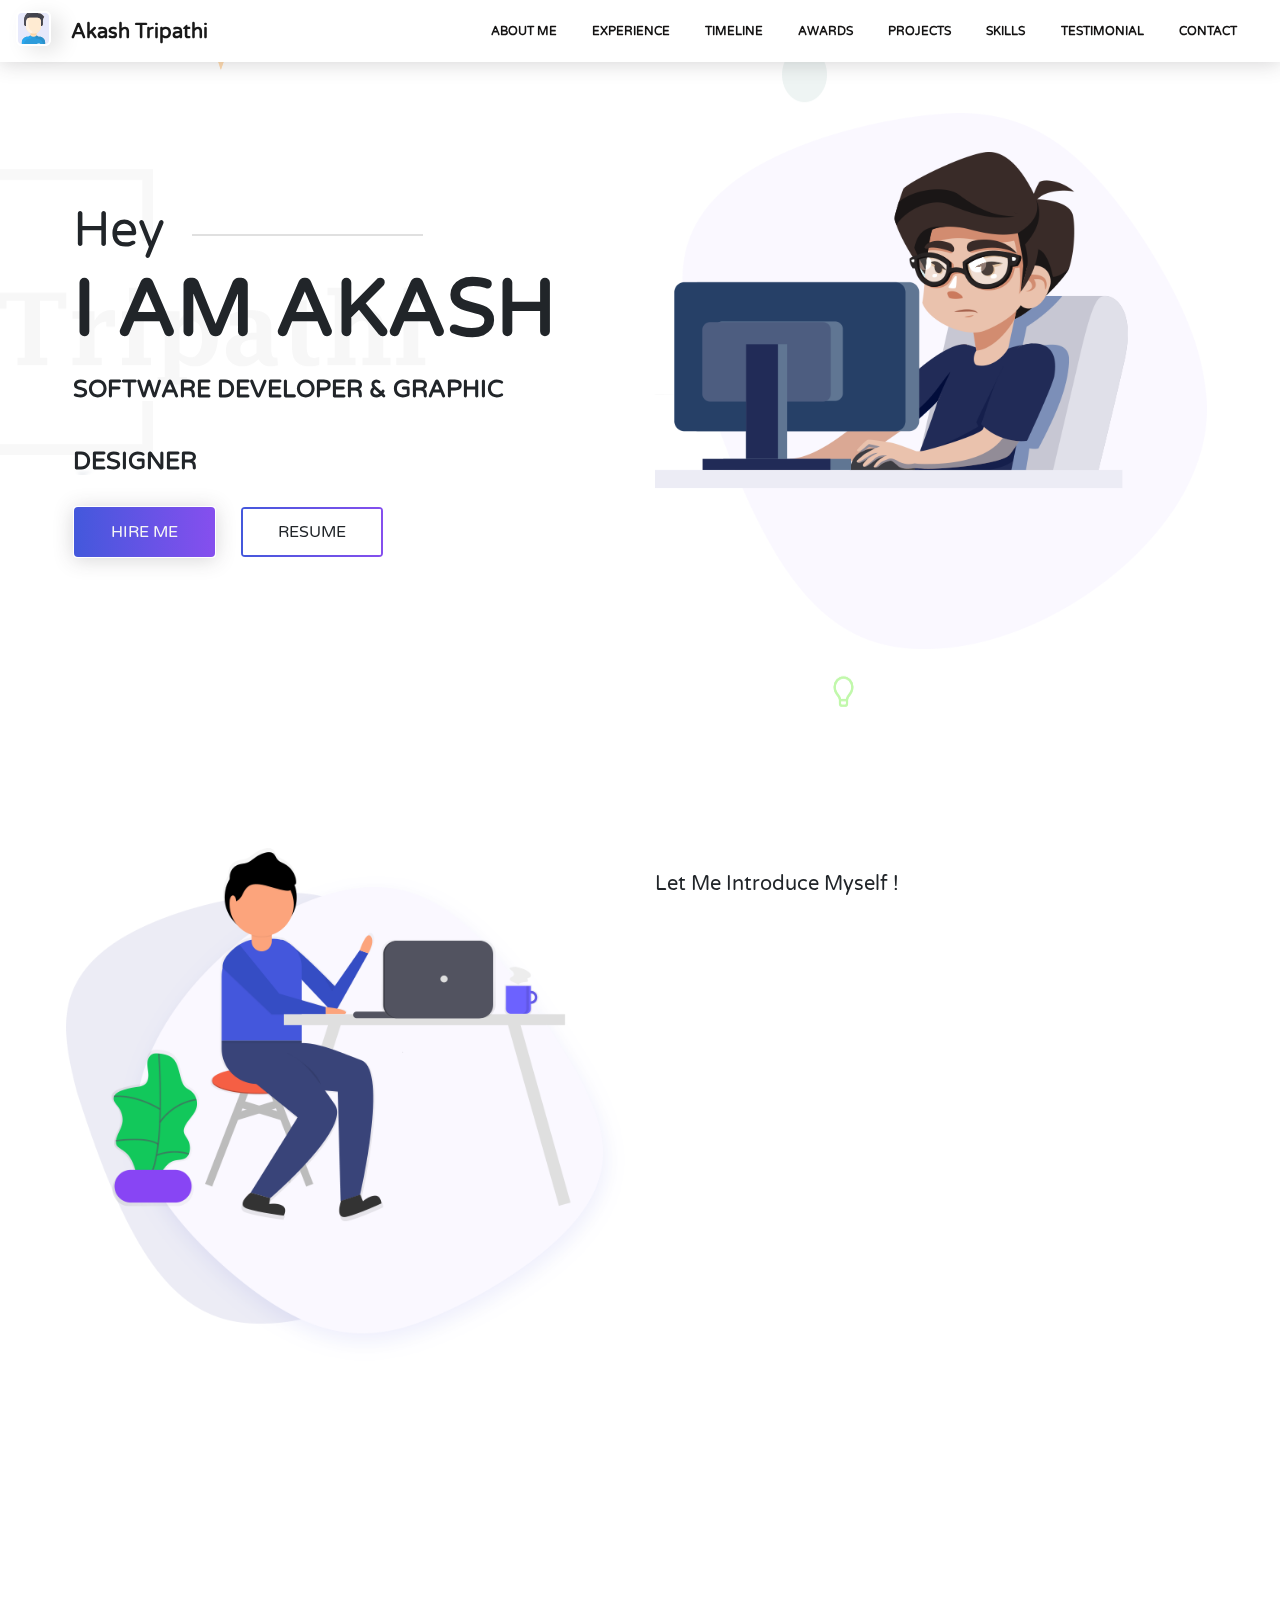
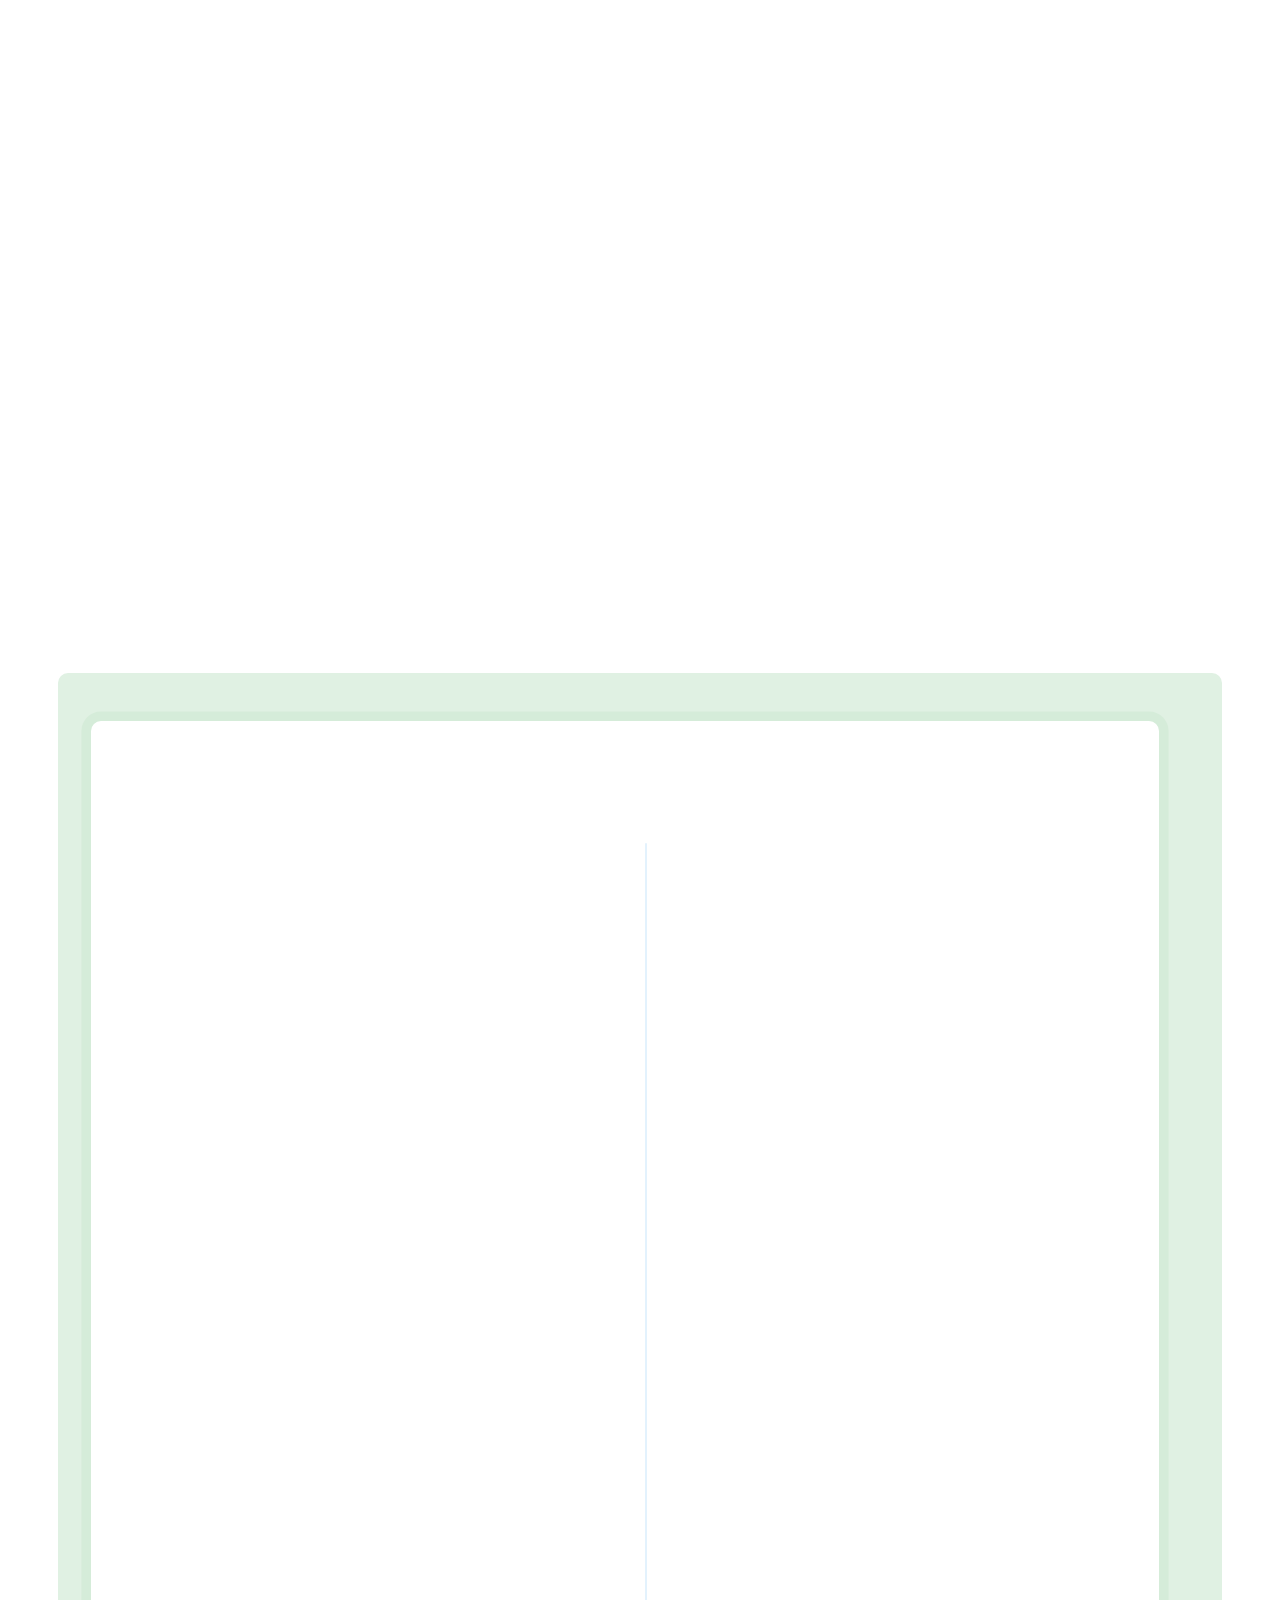
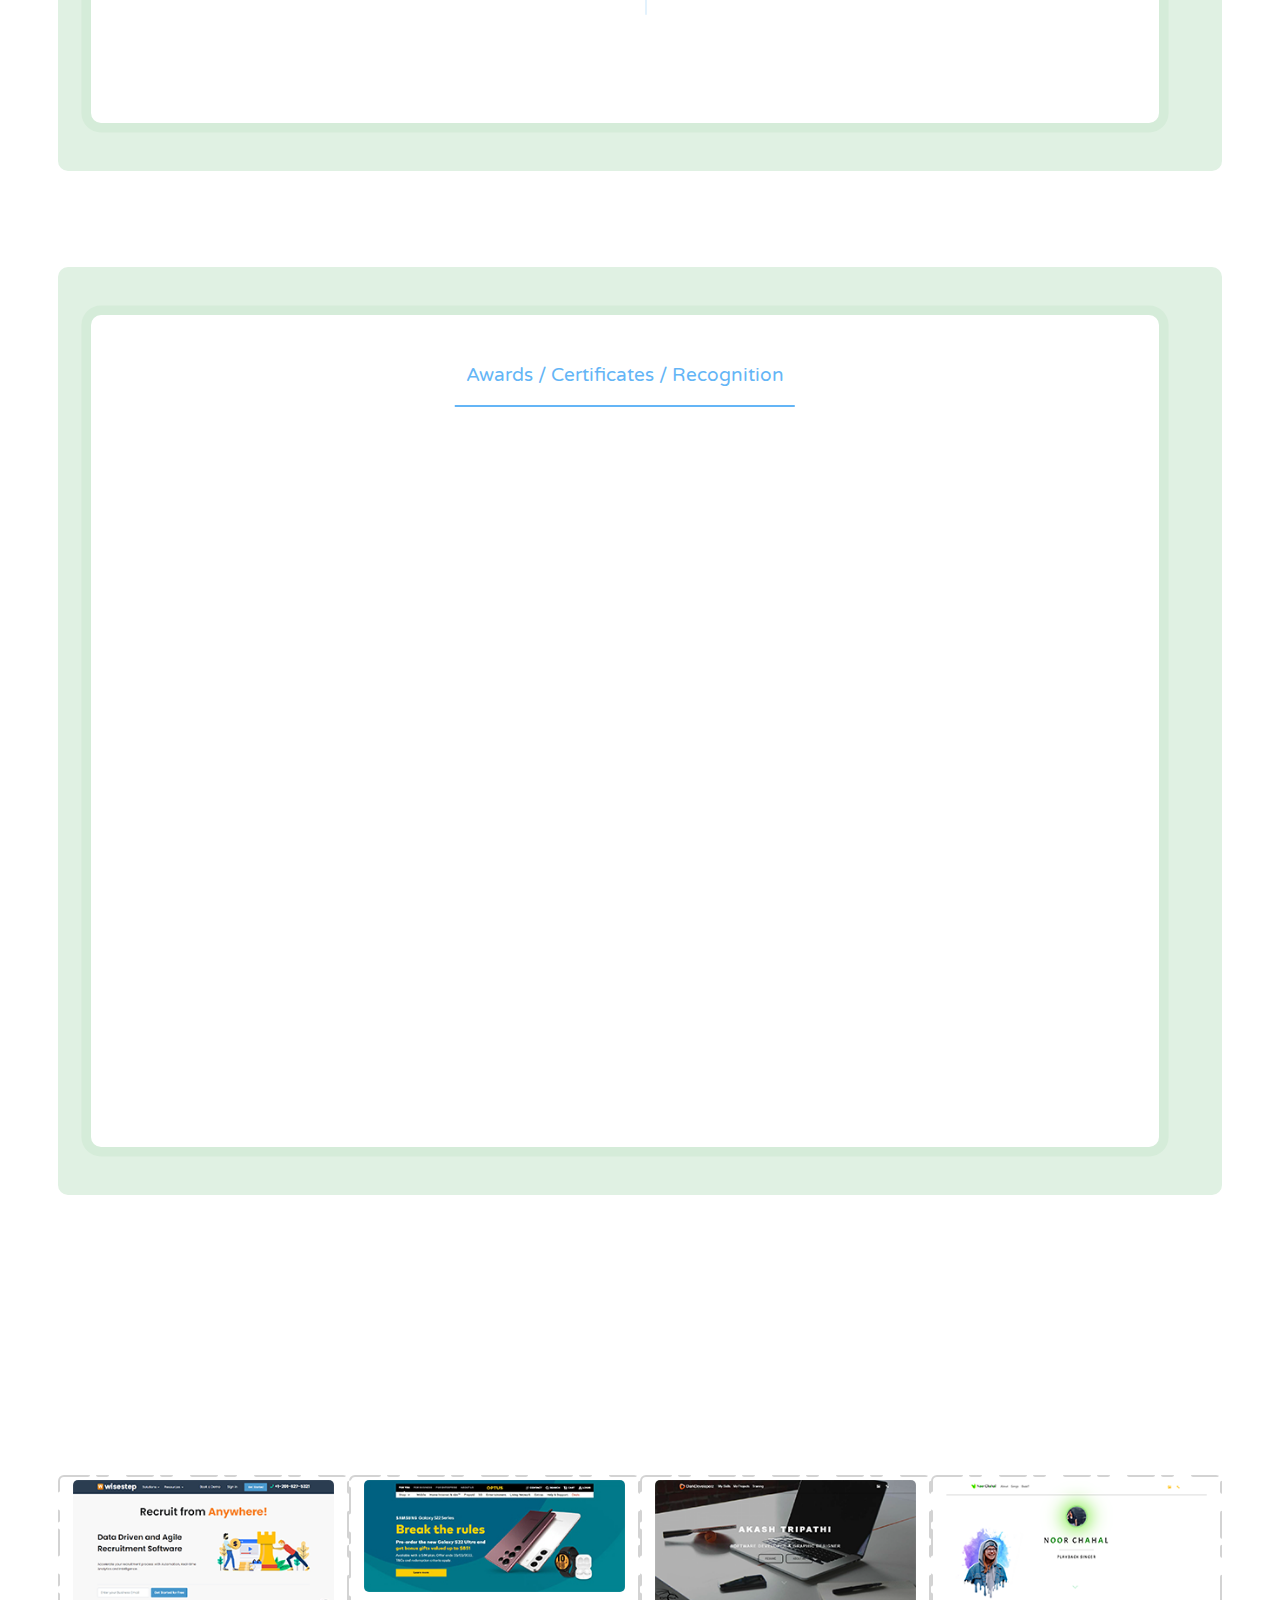
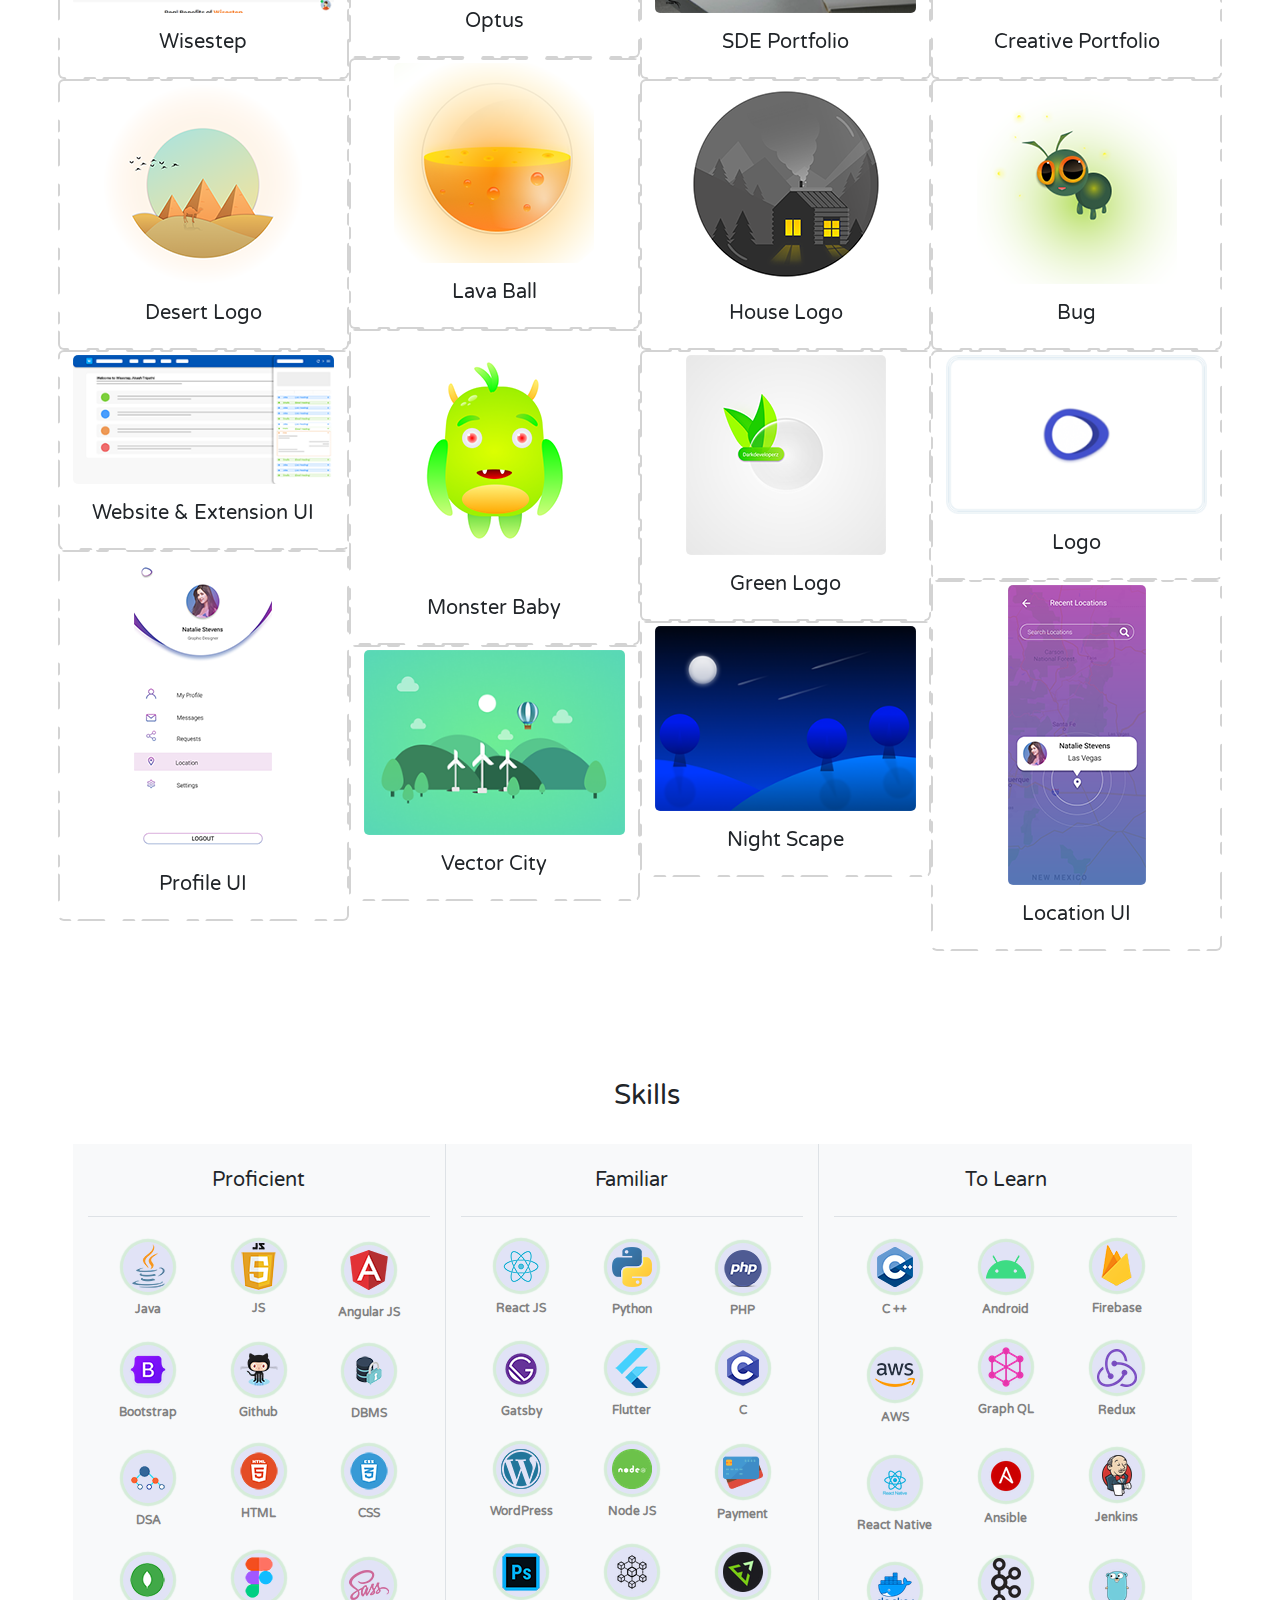
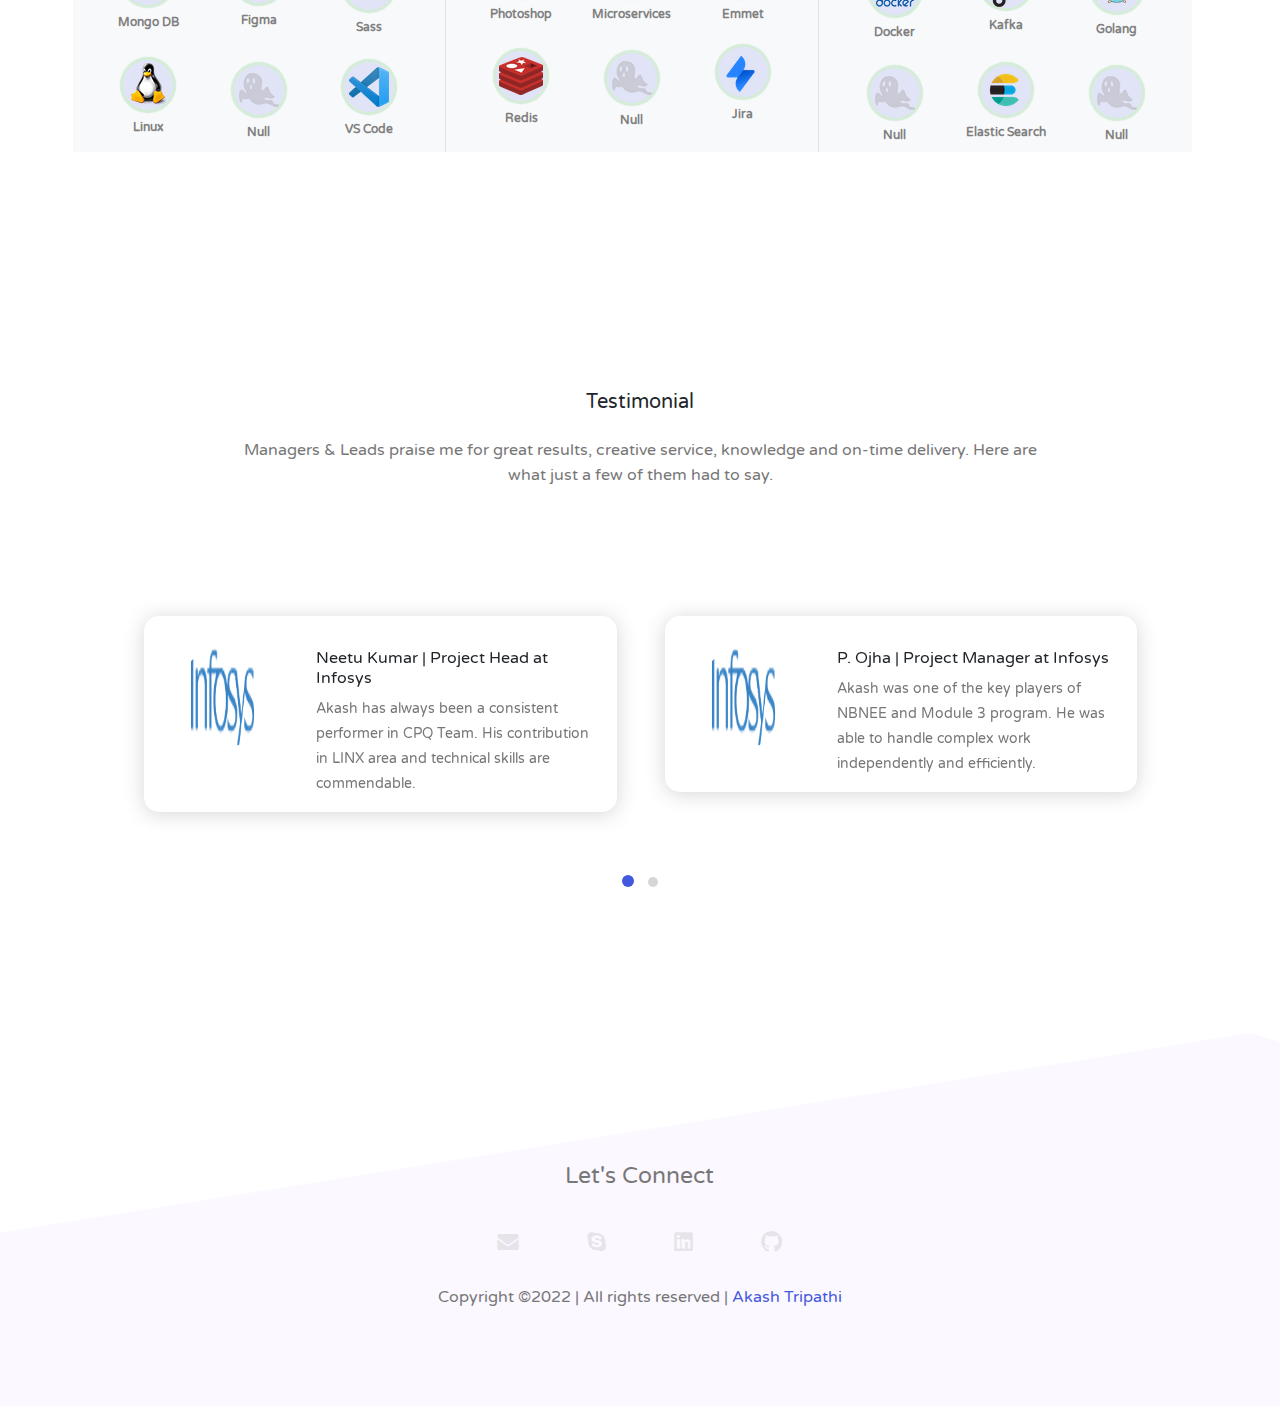
==== commit d04fd33c: "Refactoring Code" ====
--- a/index.html
+++ b/index.html
@@ -334,34 +334,35 @@
                                     </p>
                                     <!-- <a href="#">Read More ></a> -->
                                     <span class="circle"></span>
-                                    <span class="date">Mar 2022 - &#8734;</span>
+                                    <span class="date">Apr 2022 - &#8734;</span>
                                 </li>
                                 <li class="sr_item_top">
                                     <h3 class="title">Infosys Ltd. | Senior System Engineer</h3>
                                     <p>
-                                        Worked on the Optus Service Dashboard <br />
-
-                                        Won 2 <a href="#awards" class="nav-el"> <u class="link"> awards </u> </a> <br />
+                                        Worked on the Optus Service Dashboard. <br />
+
+                                        Won 2 <a href="#awards" class="nav-el"> <u class="link"> awards </u> </a>.
+                                        <br />
 
                                         <span id="infy-read-more" class="collapse">
-                                            Lead the development of a new product <br />
-
-                                            Coordinated the work of 6 engineers across 2 time zones (India & Australia)
+                                            Lead the development of a new product. <br />
+
+                                            Coordinated the work of 6 engineers across 2 time zones (India & Australia).
                                             <br />
 
-                                            Built & launched the beta and general versions of the new product
+                                            Built & launched the beta and general versions of the new product.
                                             <br />
 
-                                            Managed 2 engineers (Freshers), lead the launches of their features
+                                            Managed 2 engineers (Freshers), lead the launches of their features.
                                             <br />
 
-                                            Received outstanding feedback for work delivered
+                                            Received outstanding feedback for work delivered.
                                             <br />
 
-                                            Nominated to work on the internal tool for a selected few engineers
+                                            Nominated to work on the internal tool for a selected few engineers.
                                             <br />
 
-                                            Promoted to Senior System Engineer
+                                            Promoted to Senior System Engineer.
                                             <br />
                                         </span>
 
@@ -850,7 +851,7 @@
                                 </a>
                             </div>
                             <div class="title py-4">
-                                <h4 class="">Noor's Portfolio</h4>
+                                <h4 class="">Creative Portfolio</h4>
                                 <!-- <span class="text-secondary">YouTube Sensation</span> -->
                             </div>
                         </div>
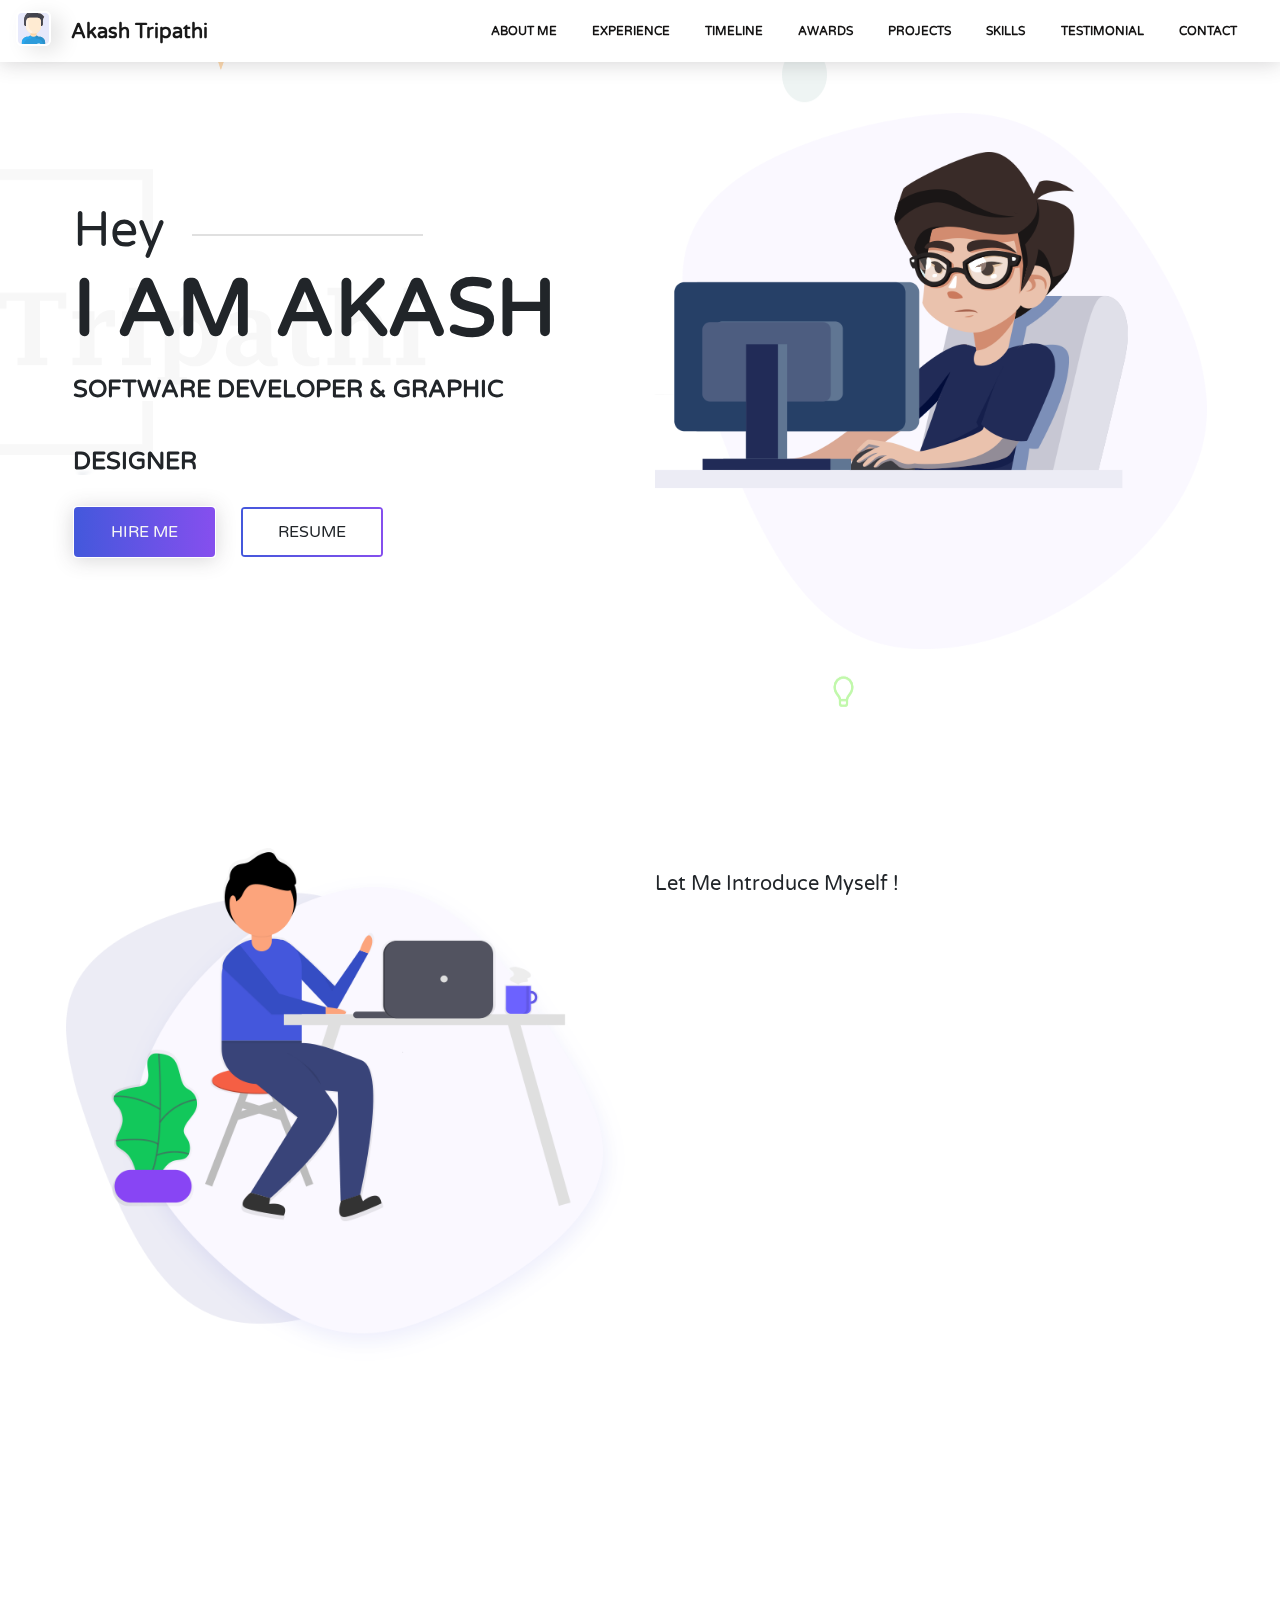
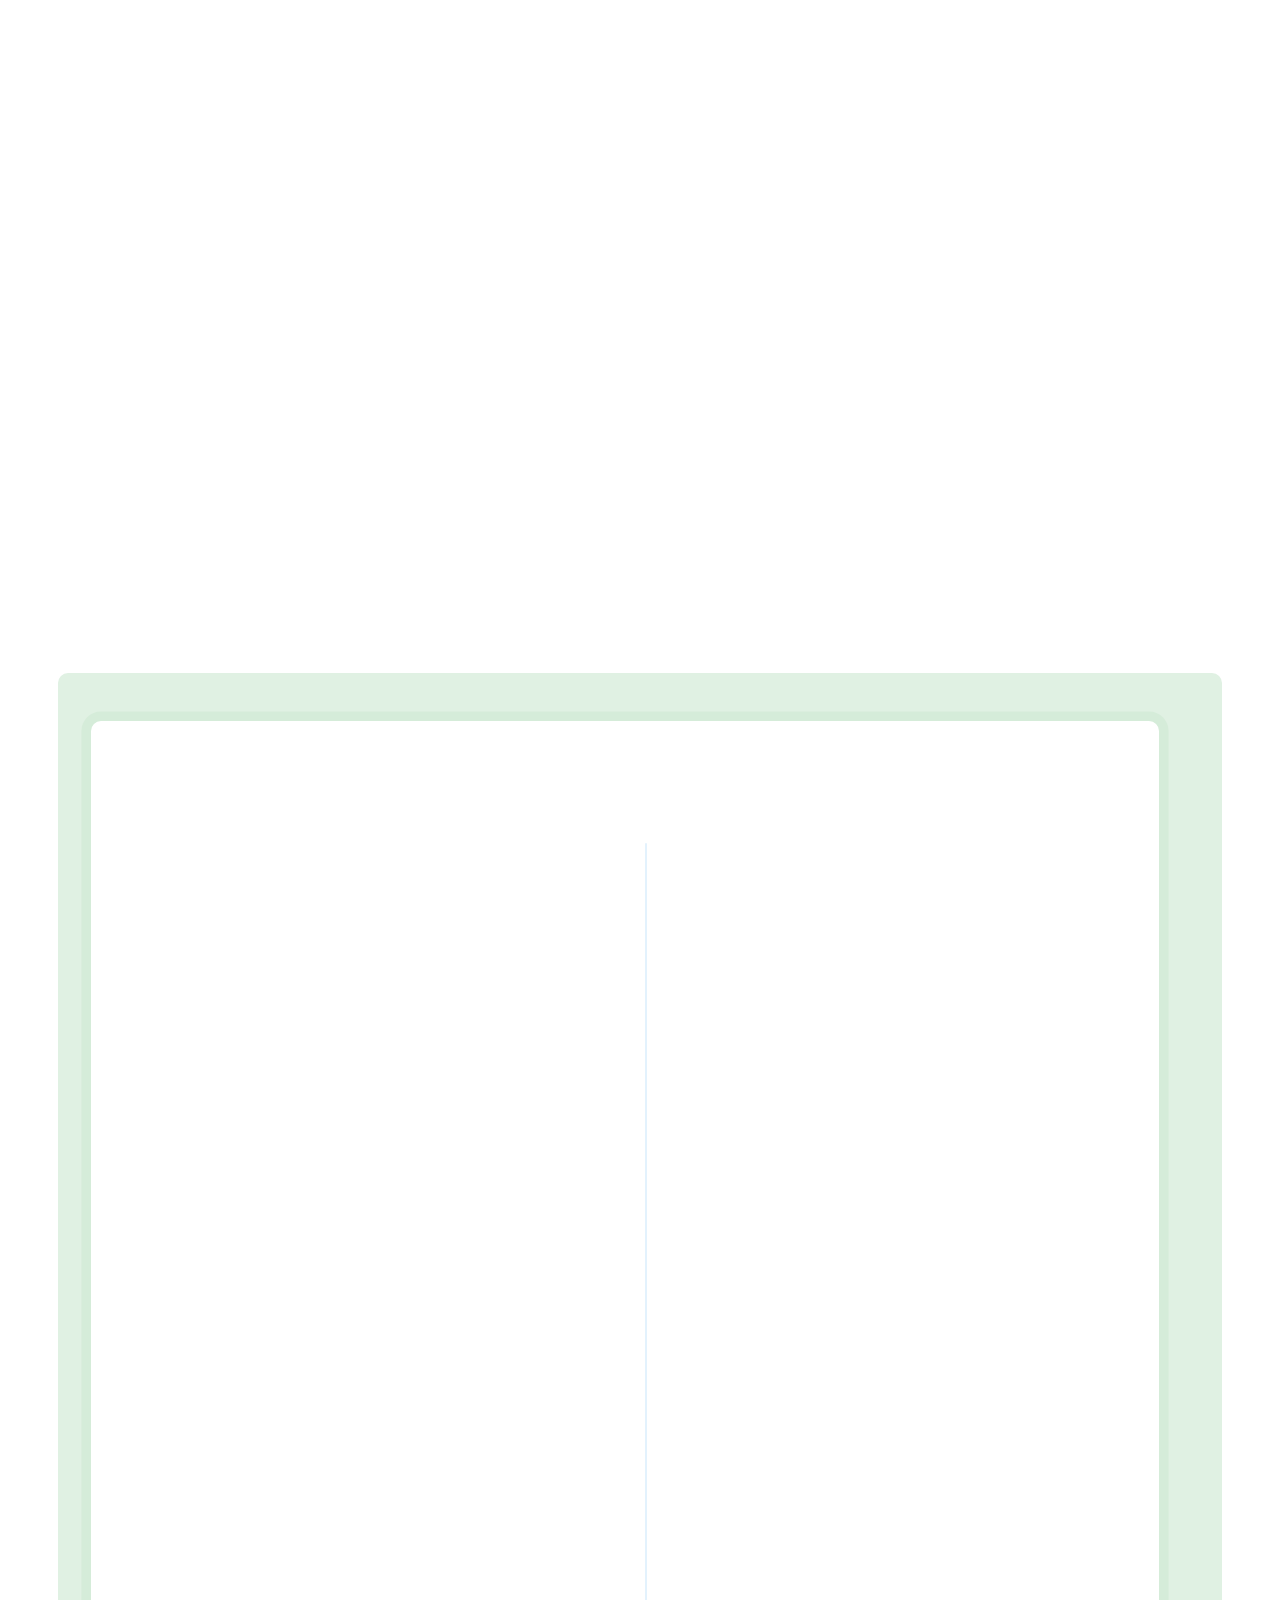
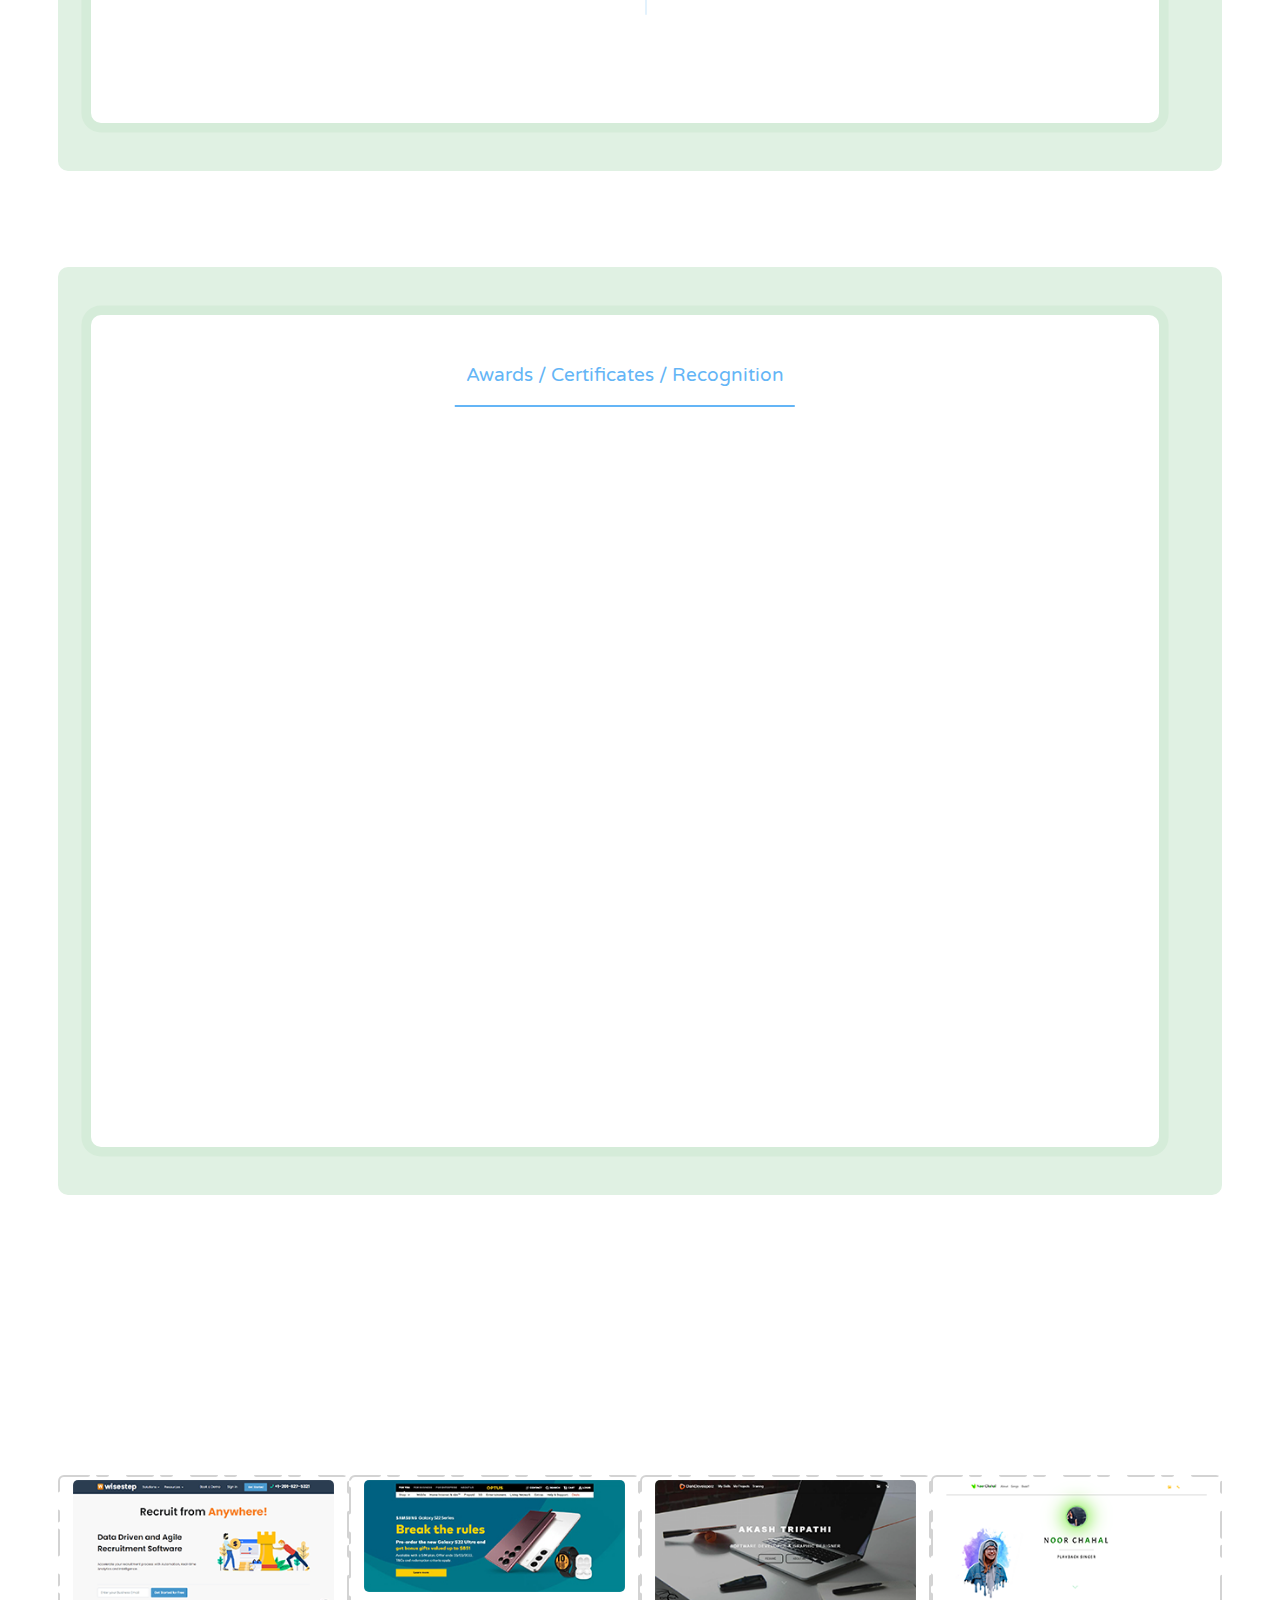
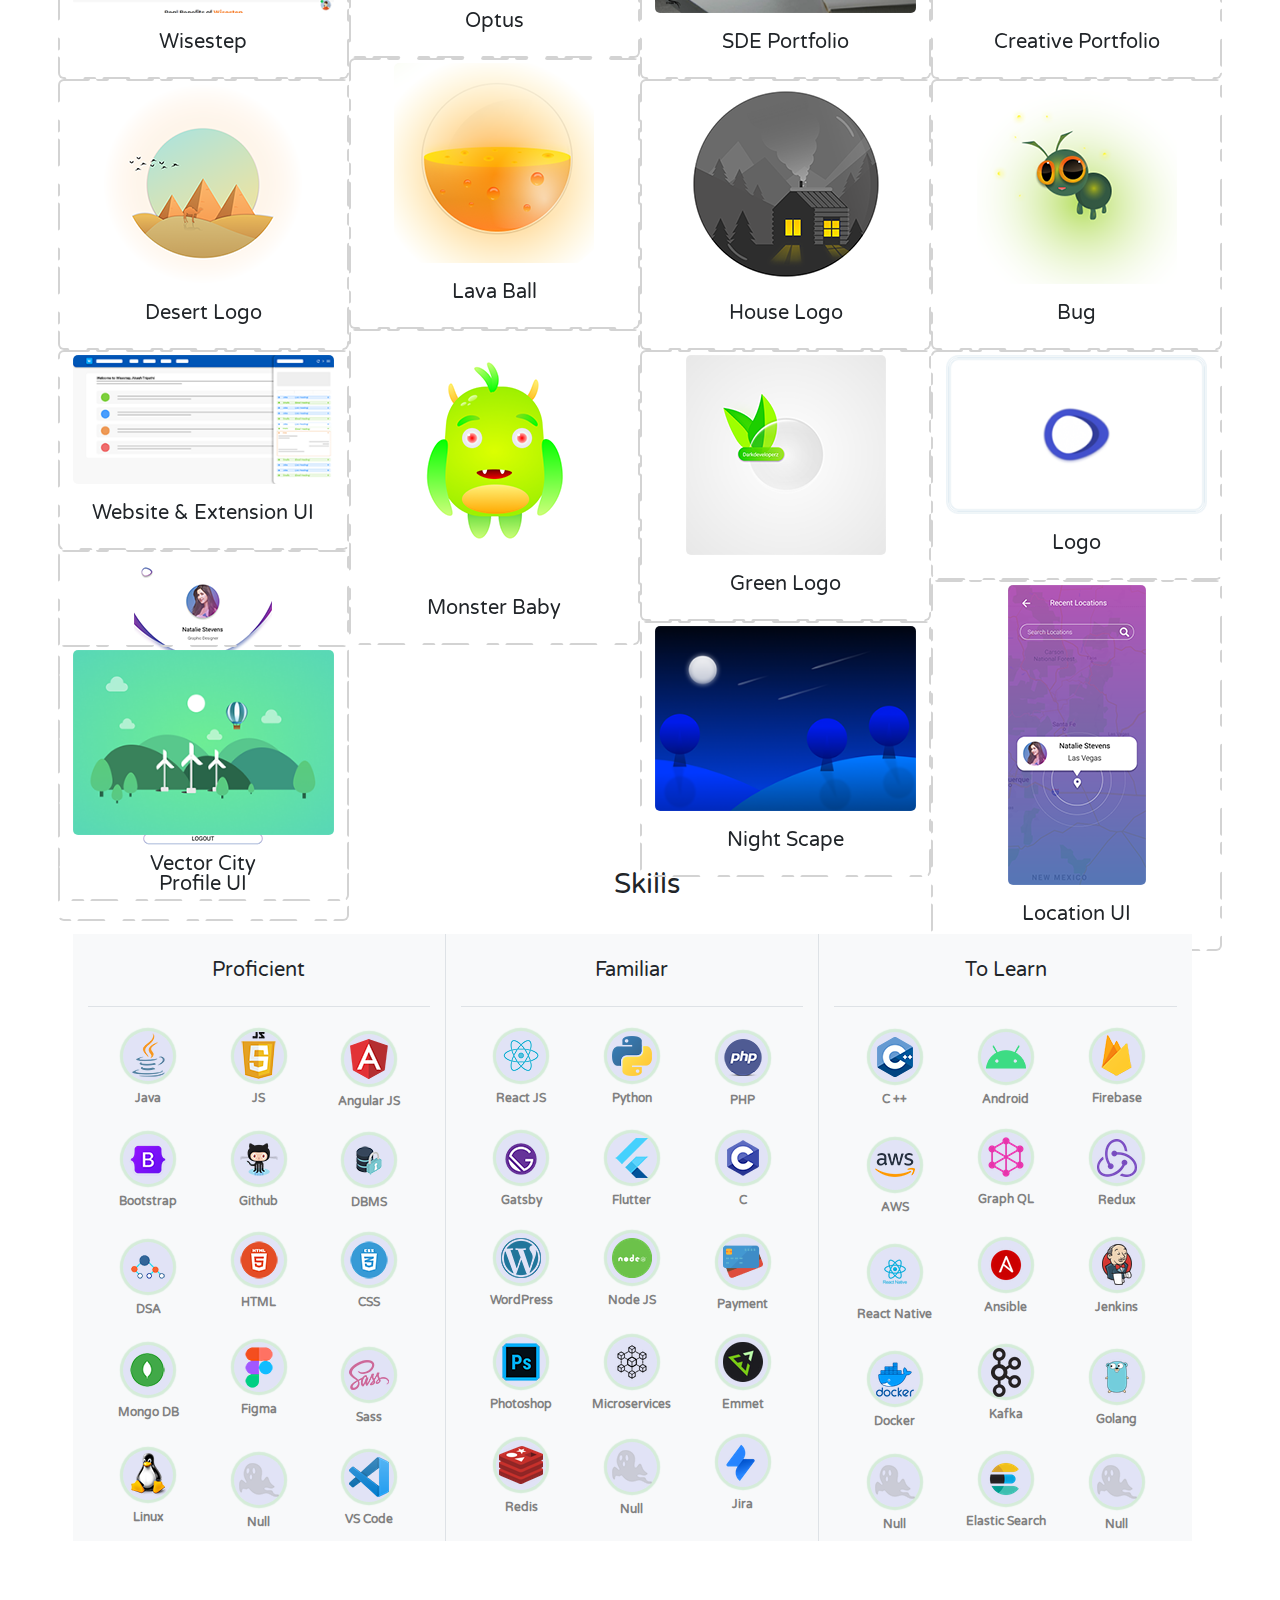
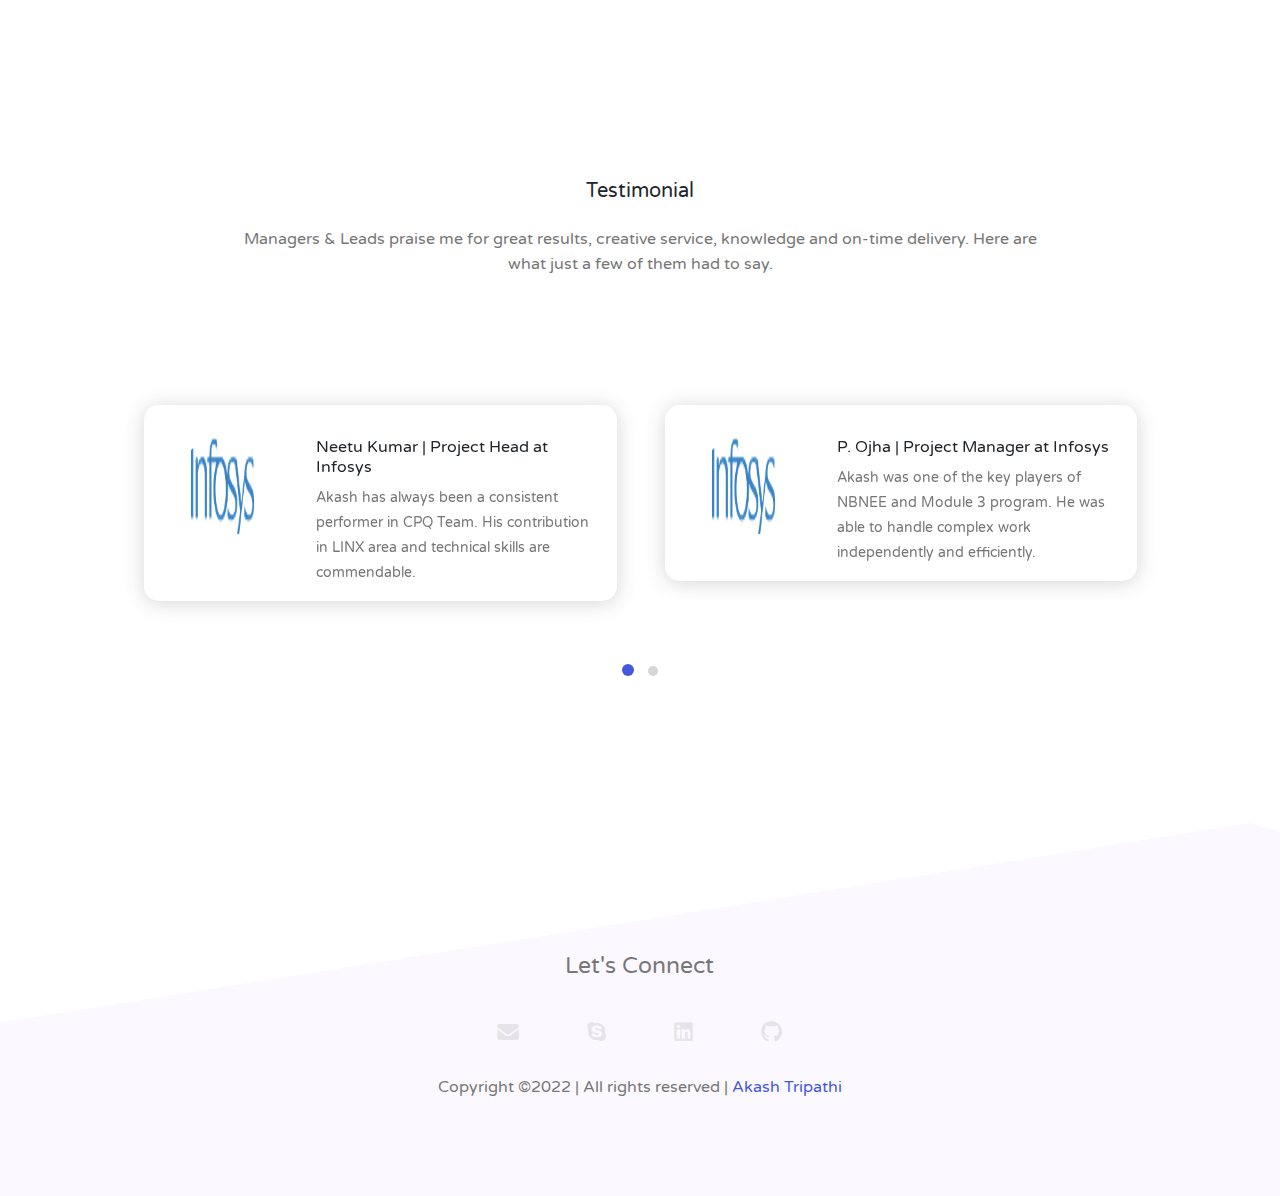
==== commit f3292a99: "Resume Updated" ====
--- a/index.html
+++ b/index.html
@@ -1979,7 +1979,7 @@
                     <a href="https://join.skype.com/invite/w4Fi5HbRqR84" target="_blank">
                         <i class="fab fa-skype"></i>
                     </a>
-                    <a href="" onclick="return false;">
+                    <a href="https://www.linkedin.com/in/itsakashtripathi" target="_blank">
                         <i class="fab fa-linkedin"></i>
                     </a>
                     <a href="https://github.com/itsakashtripathi" target="_blank">
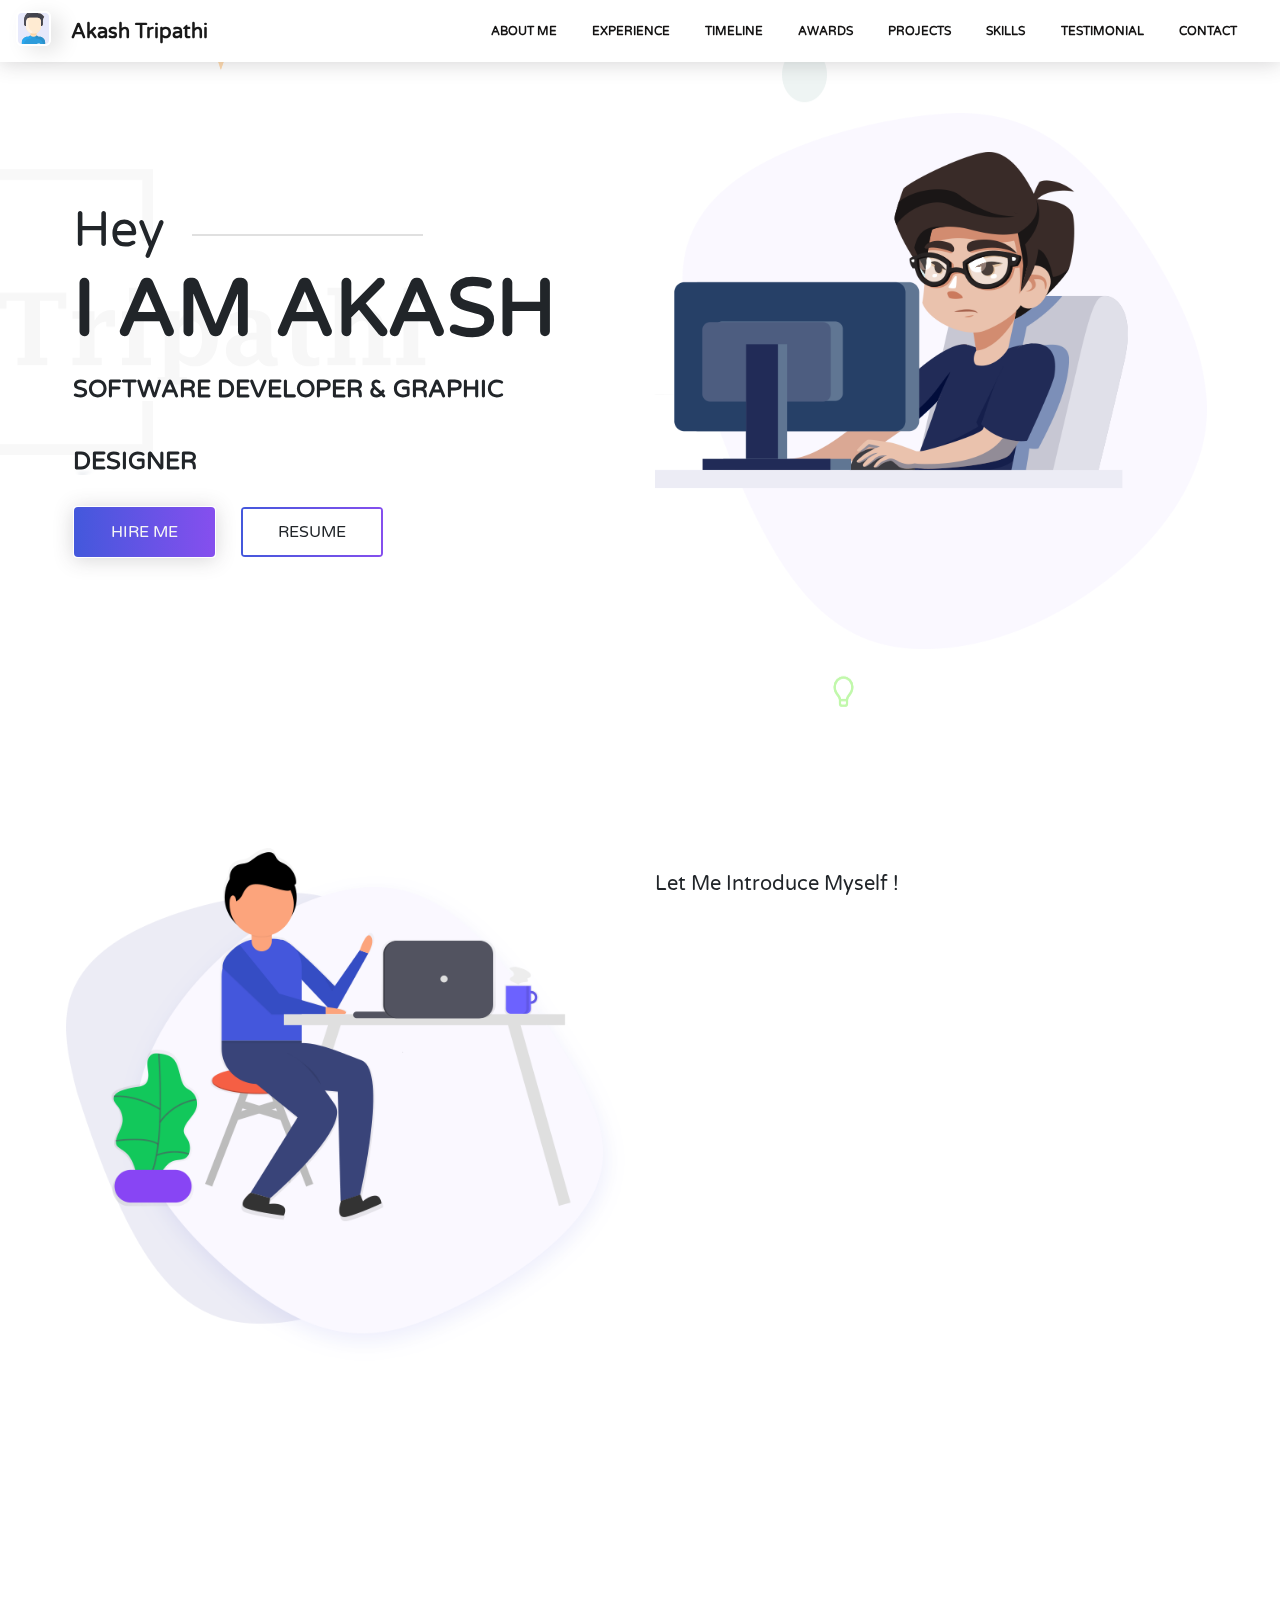
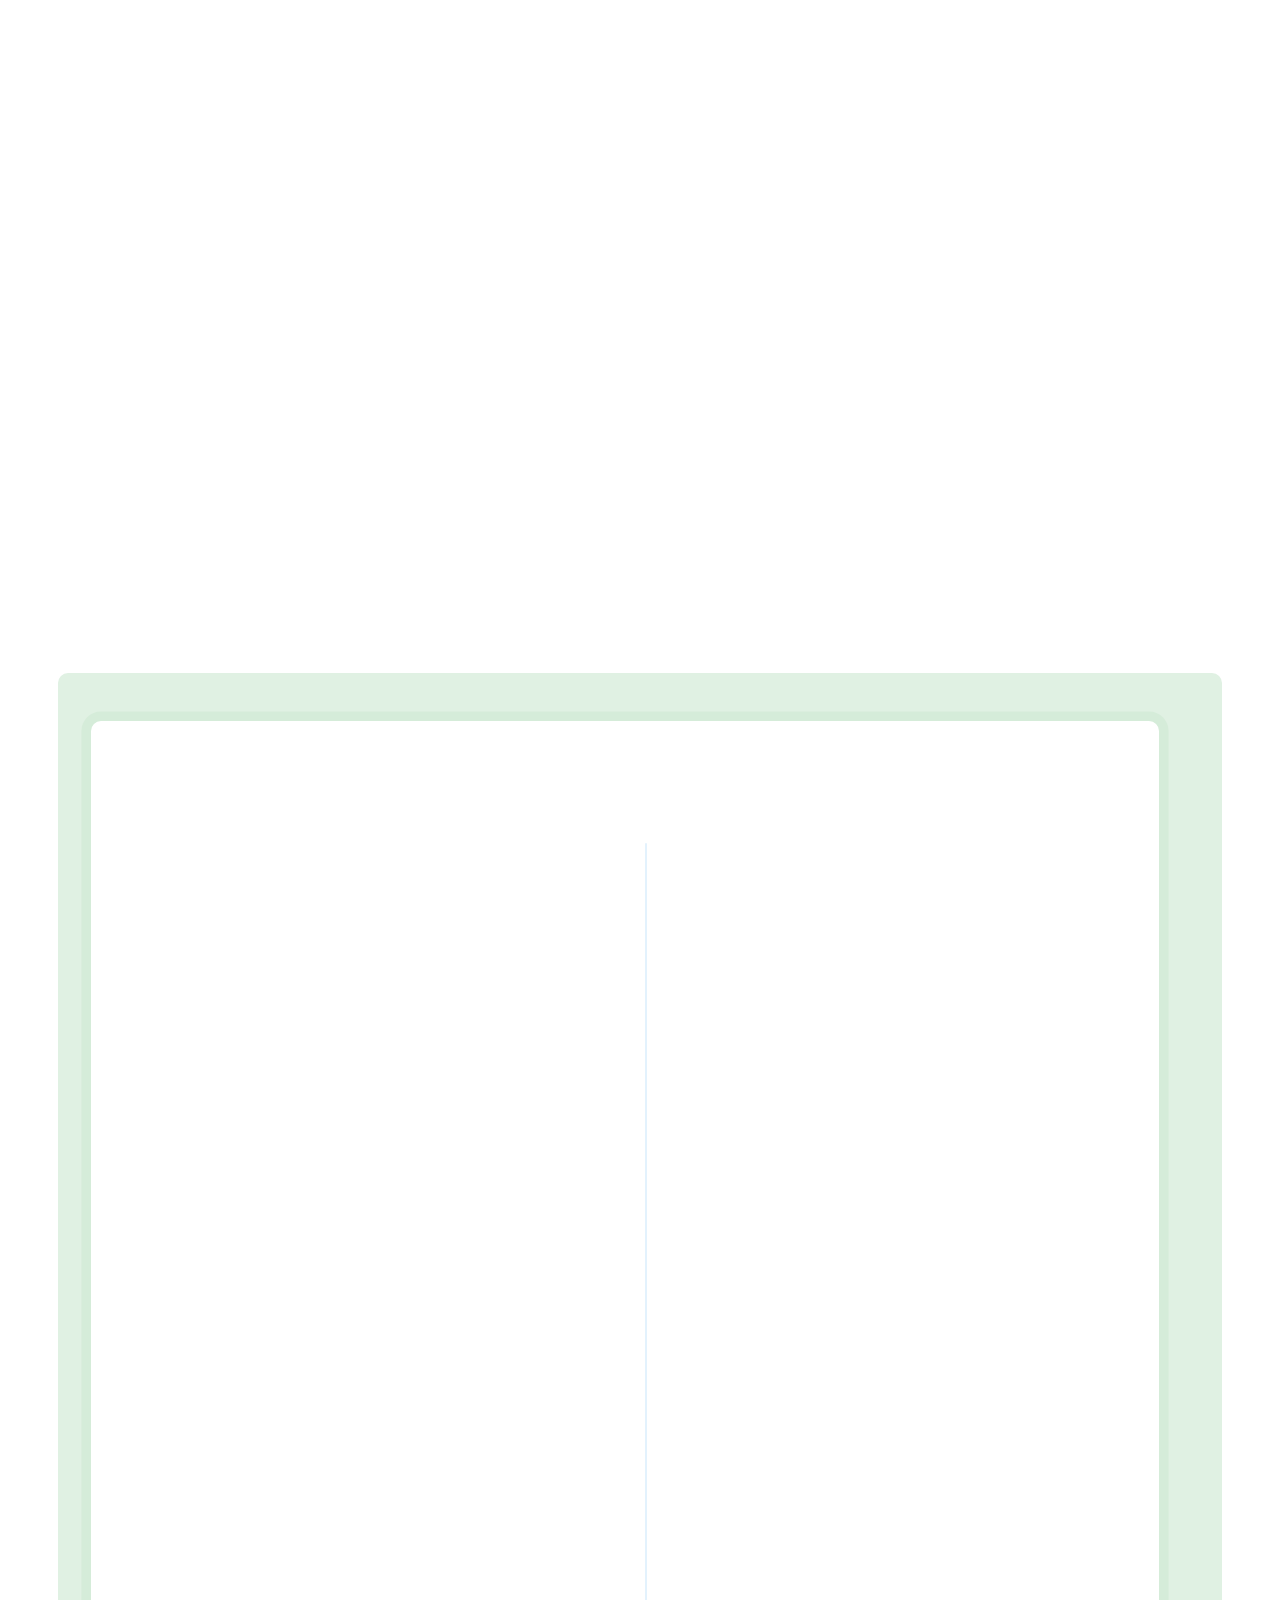
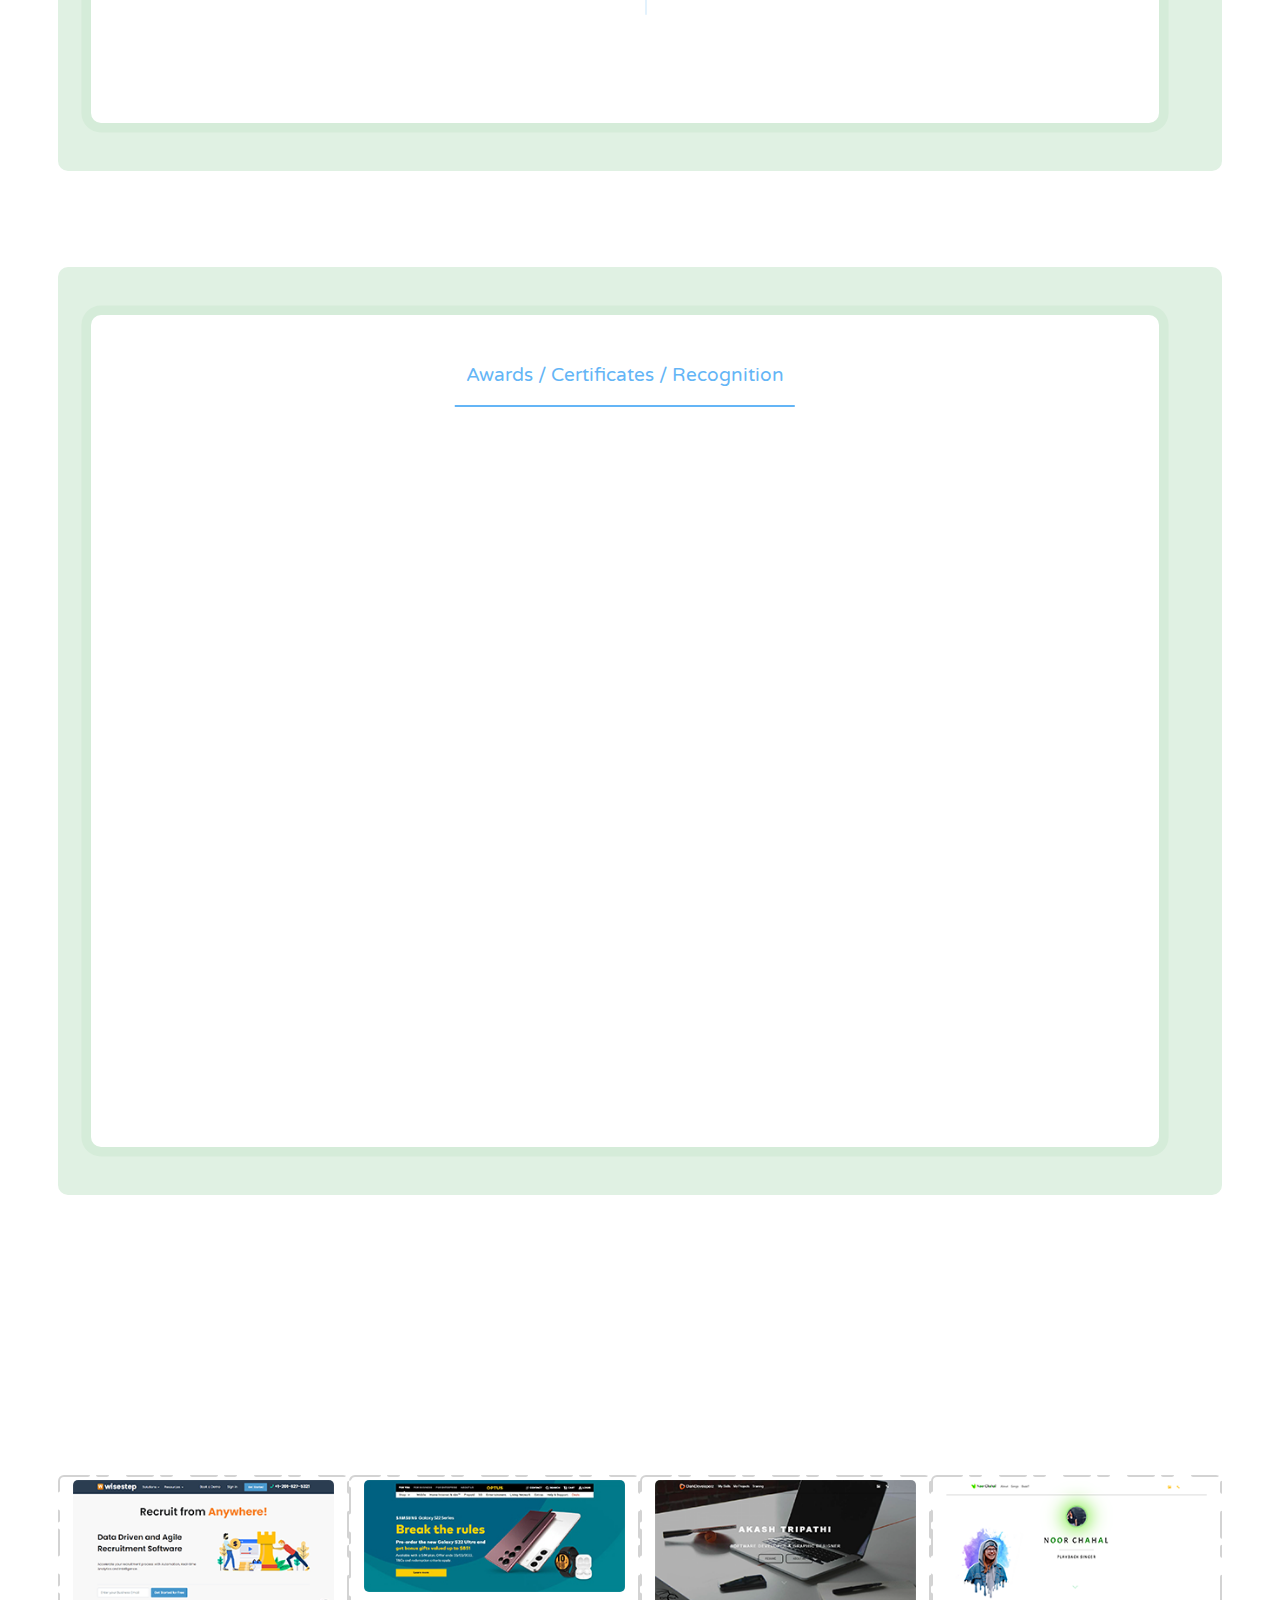
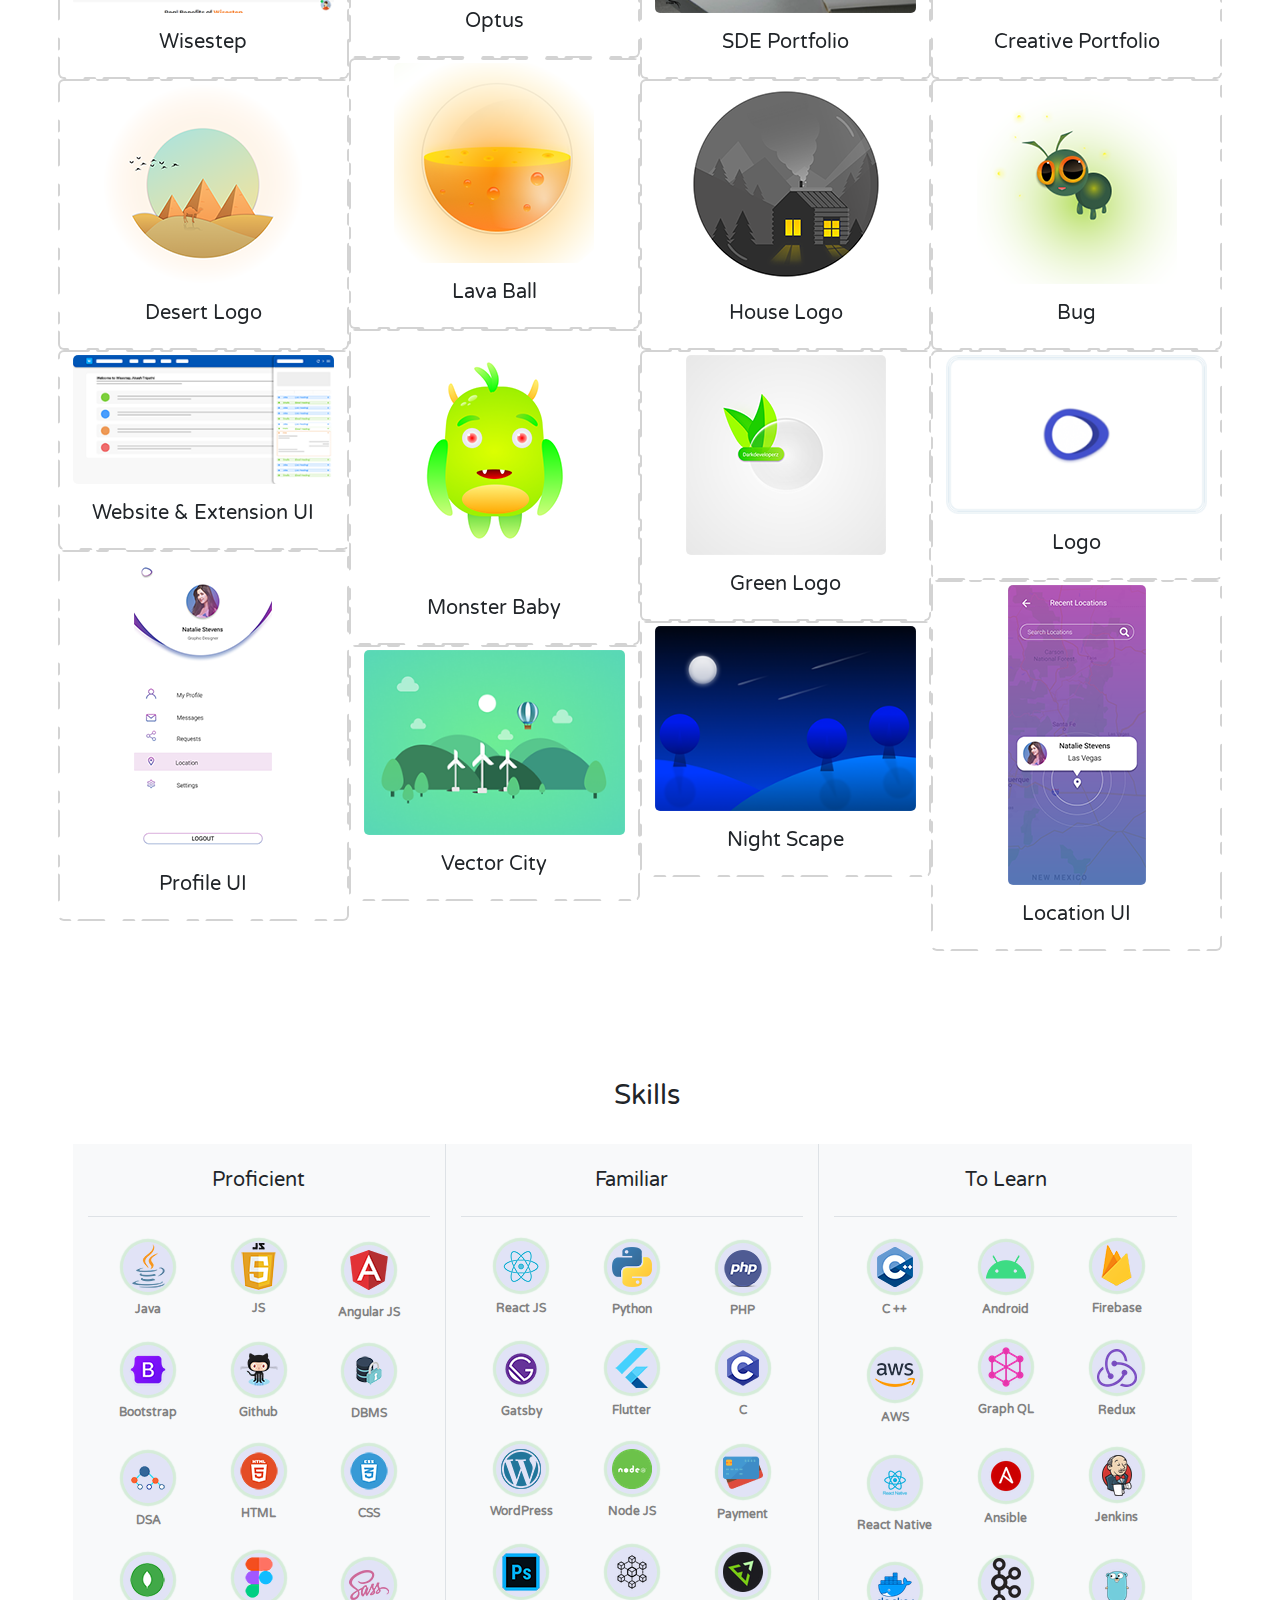
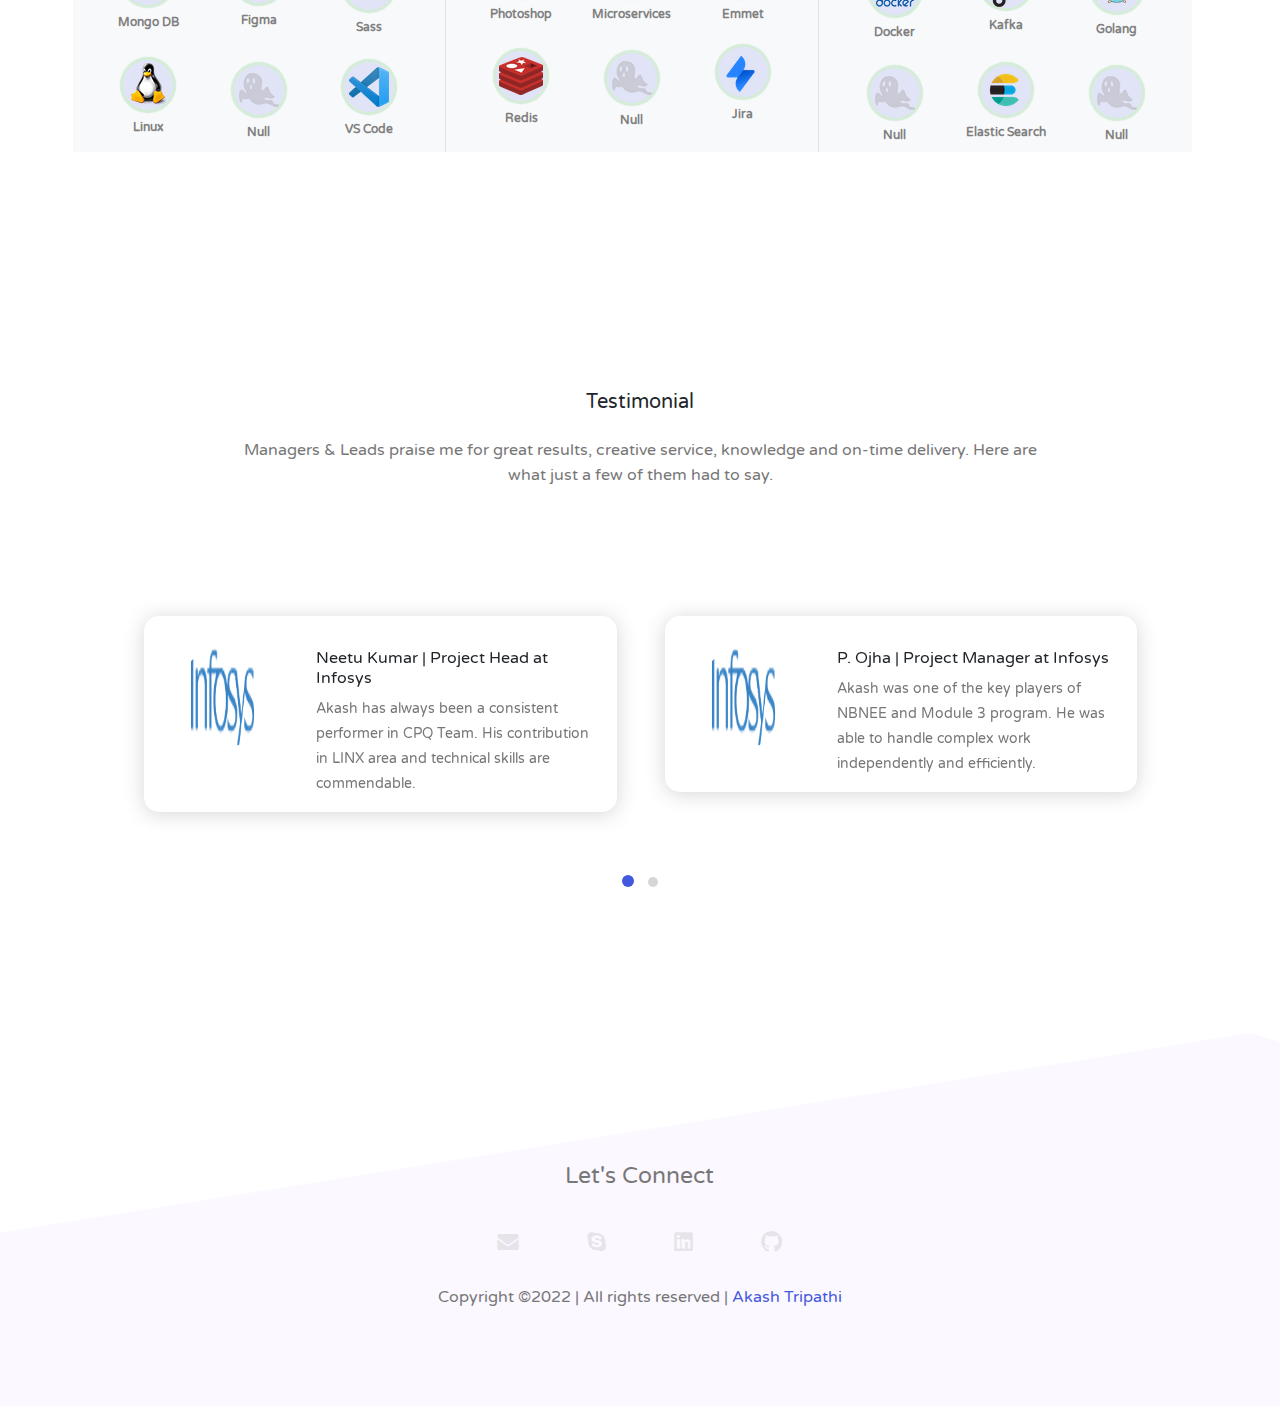
==== commit 29cfe602: "Minor Update" ====
--- a/index.html
+++ b/index.html
@@ -174,9 +174,9 @@
                         <div class="paragraph py-4 w-100">
                             <p class="para sr_para">
                                 Hey! I am Akash Tripathi and I love building stuff that lives on the internet. I am a
-                                Full Stack Developer & Graphic Designer with 3 years (approx.) of experience of building
-                                high performance and rich interactive applications for global brands like Infosys, Optus
-                                and Wisestep.
+                                Full Stack Developer & Graphic Designer with 3 years (approx.) of experience in building
+                                high performance and rich interactive applications for global brands like Infosys,
+                                Optus, and Wisestep.
                             </p>
                             <p class="para sr_para">
                                 In the last 3 years, I've had the privilege of working from a start-up to a huge
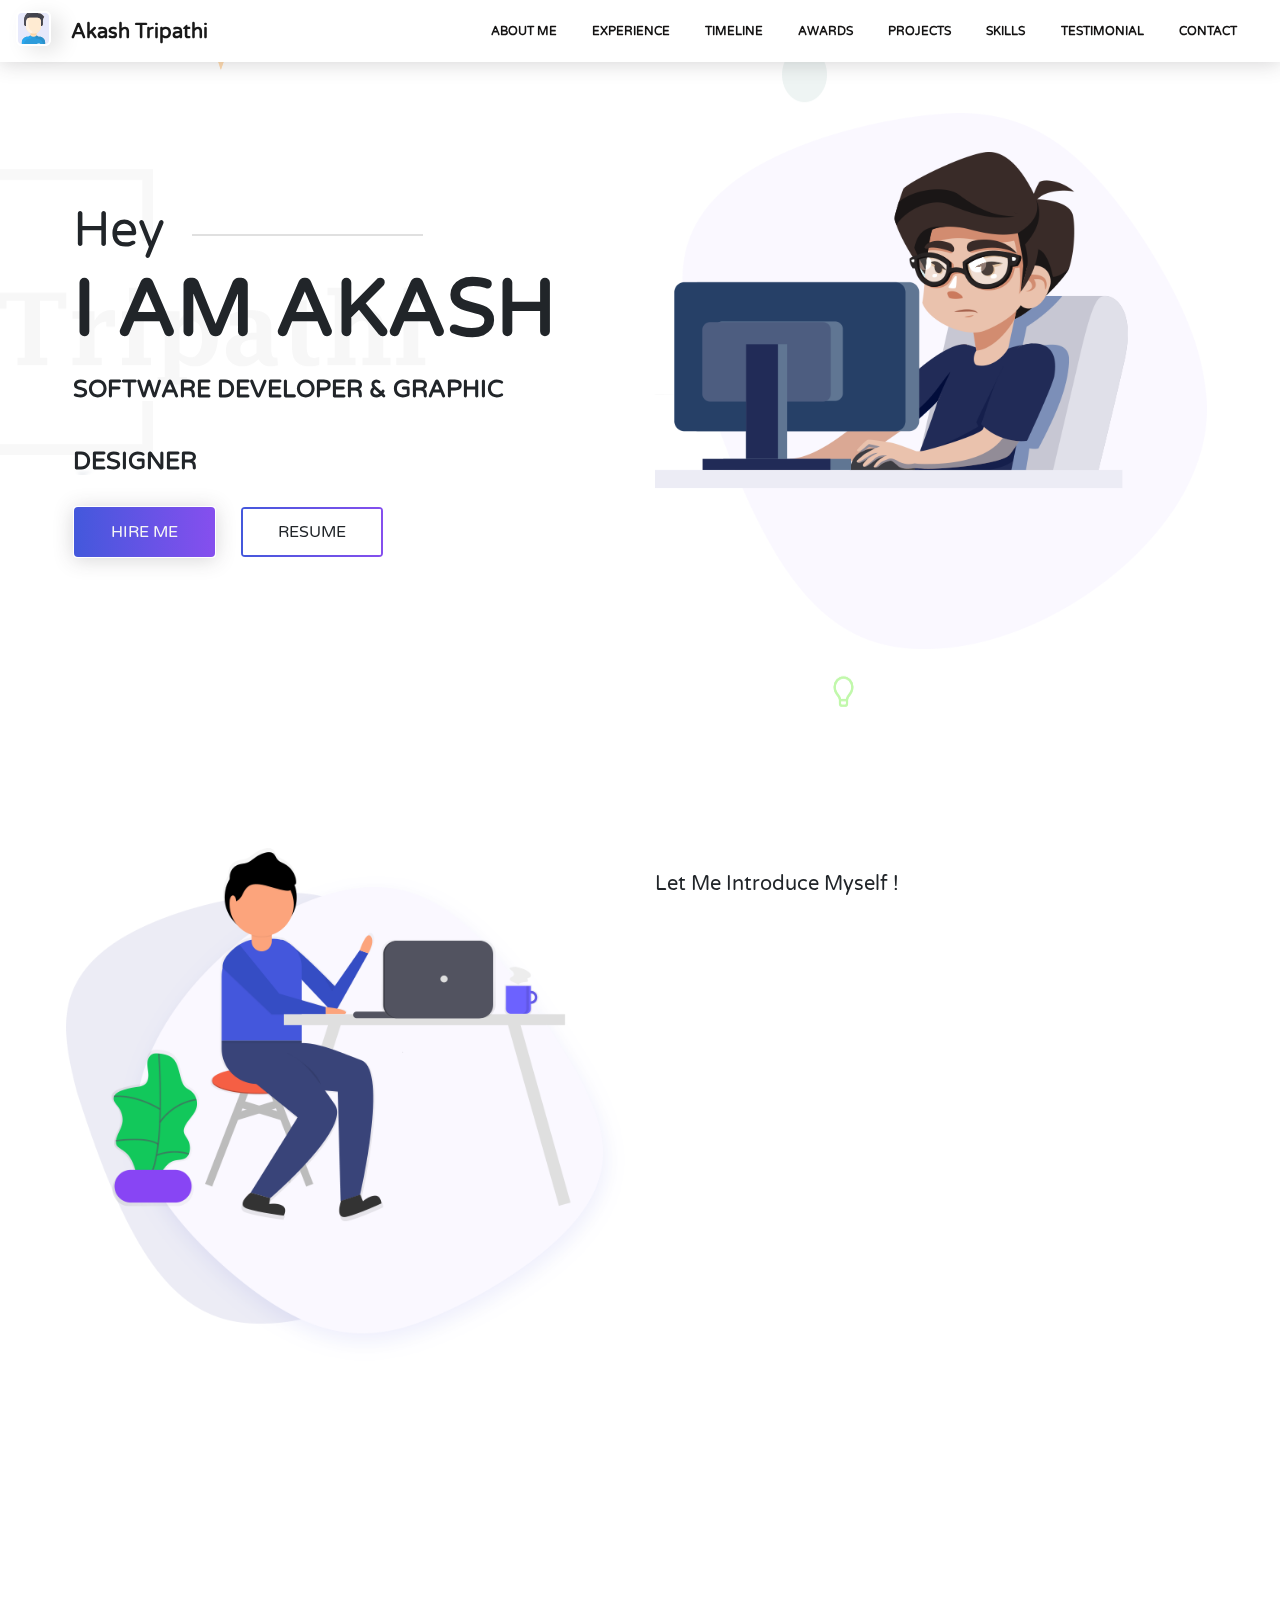
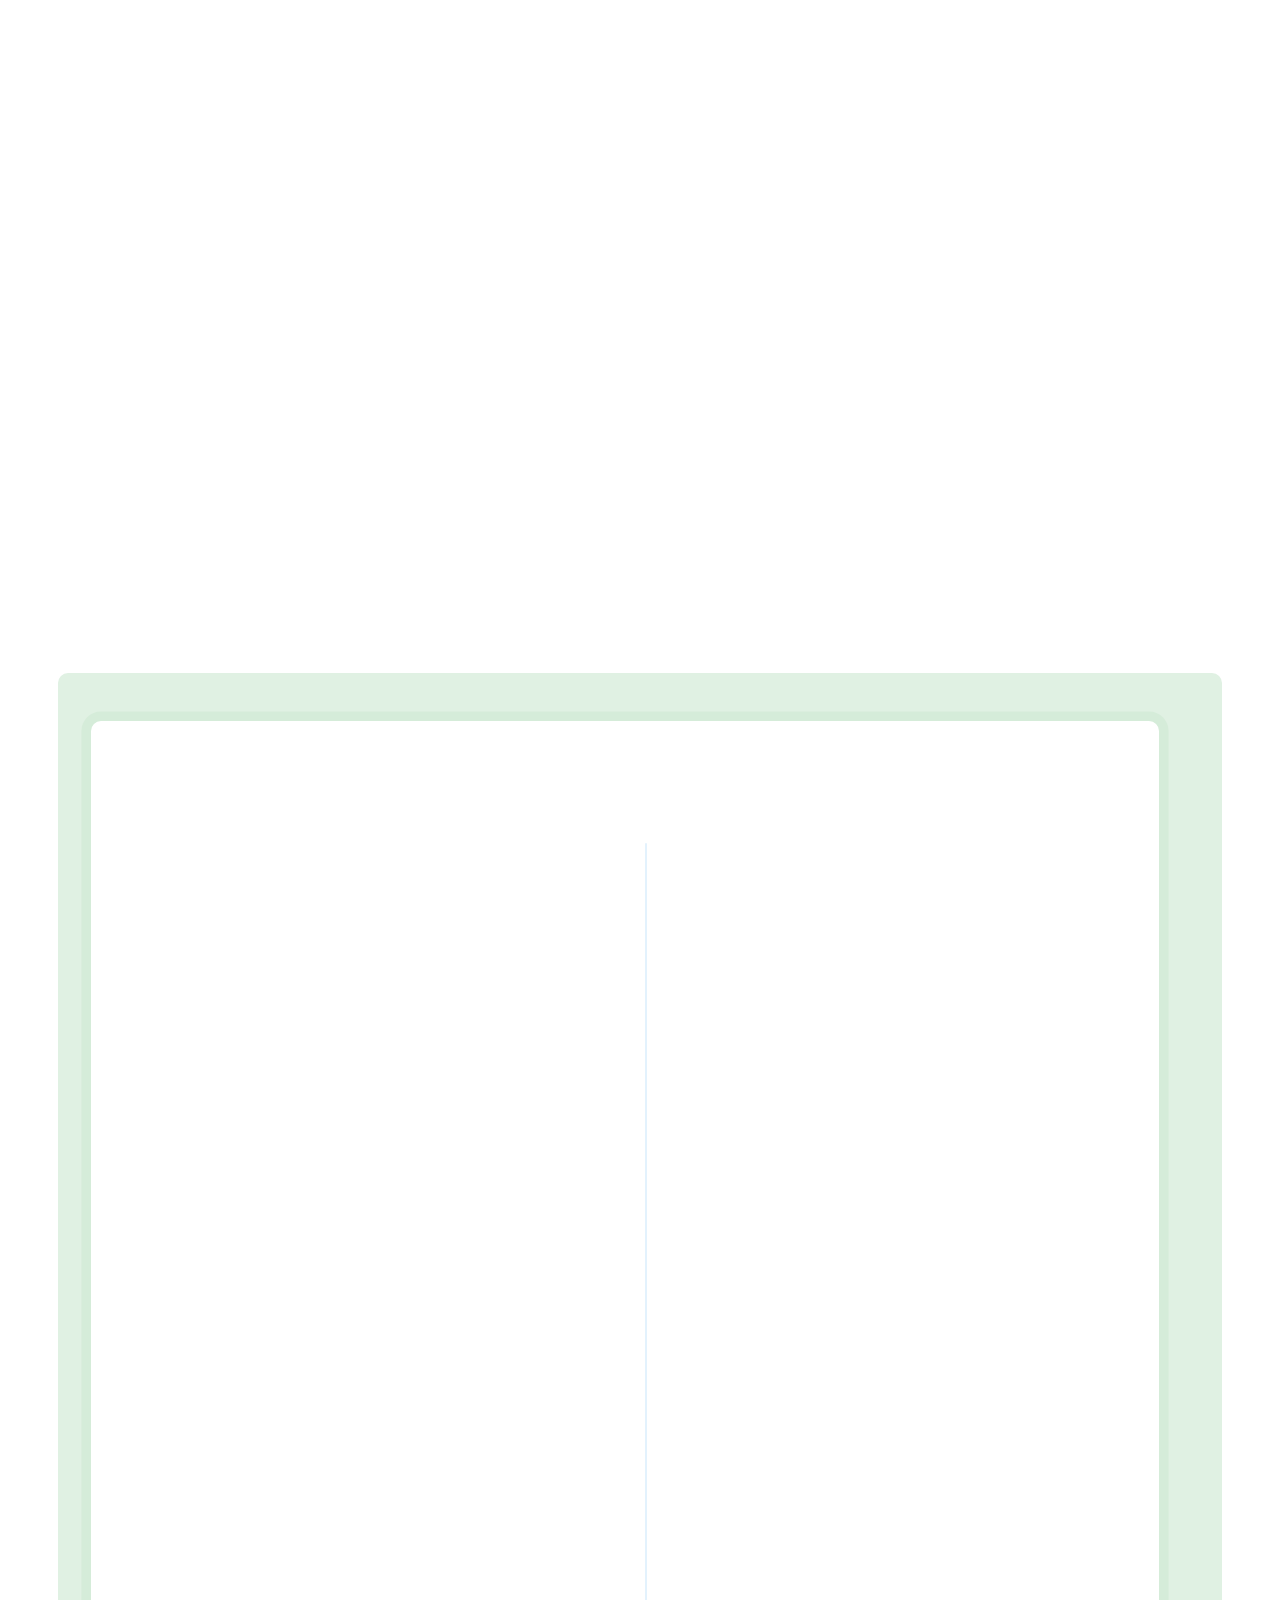
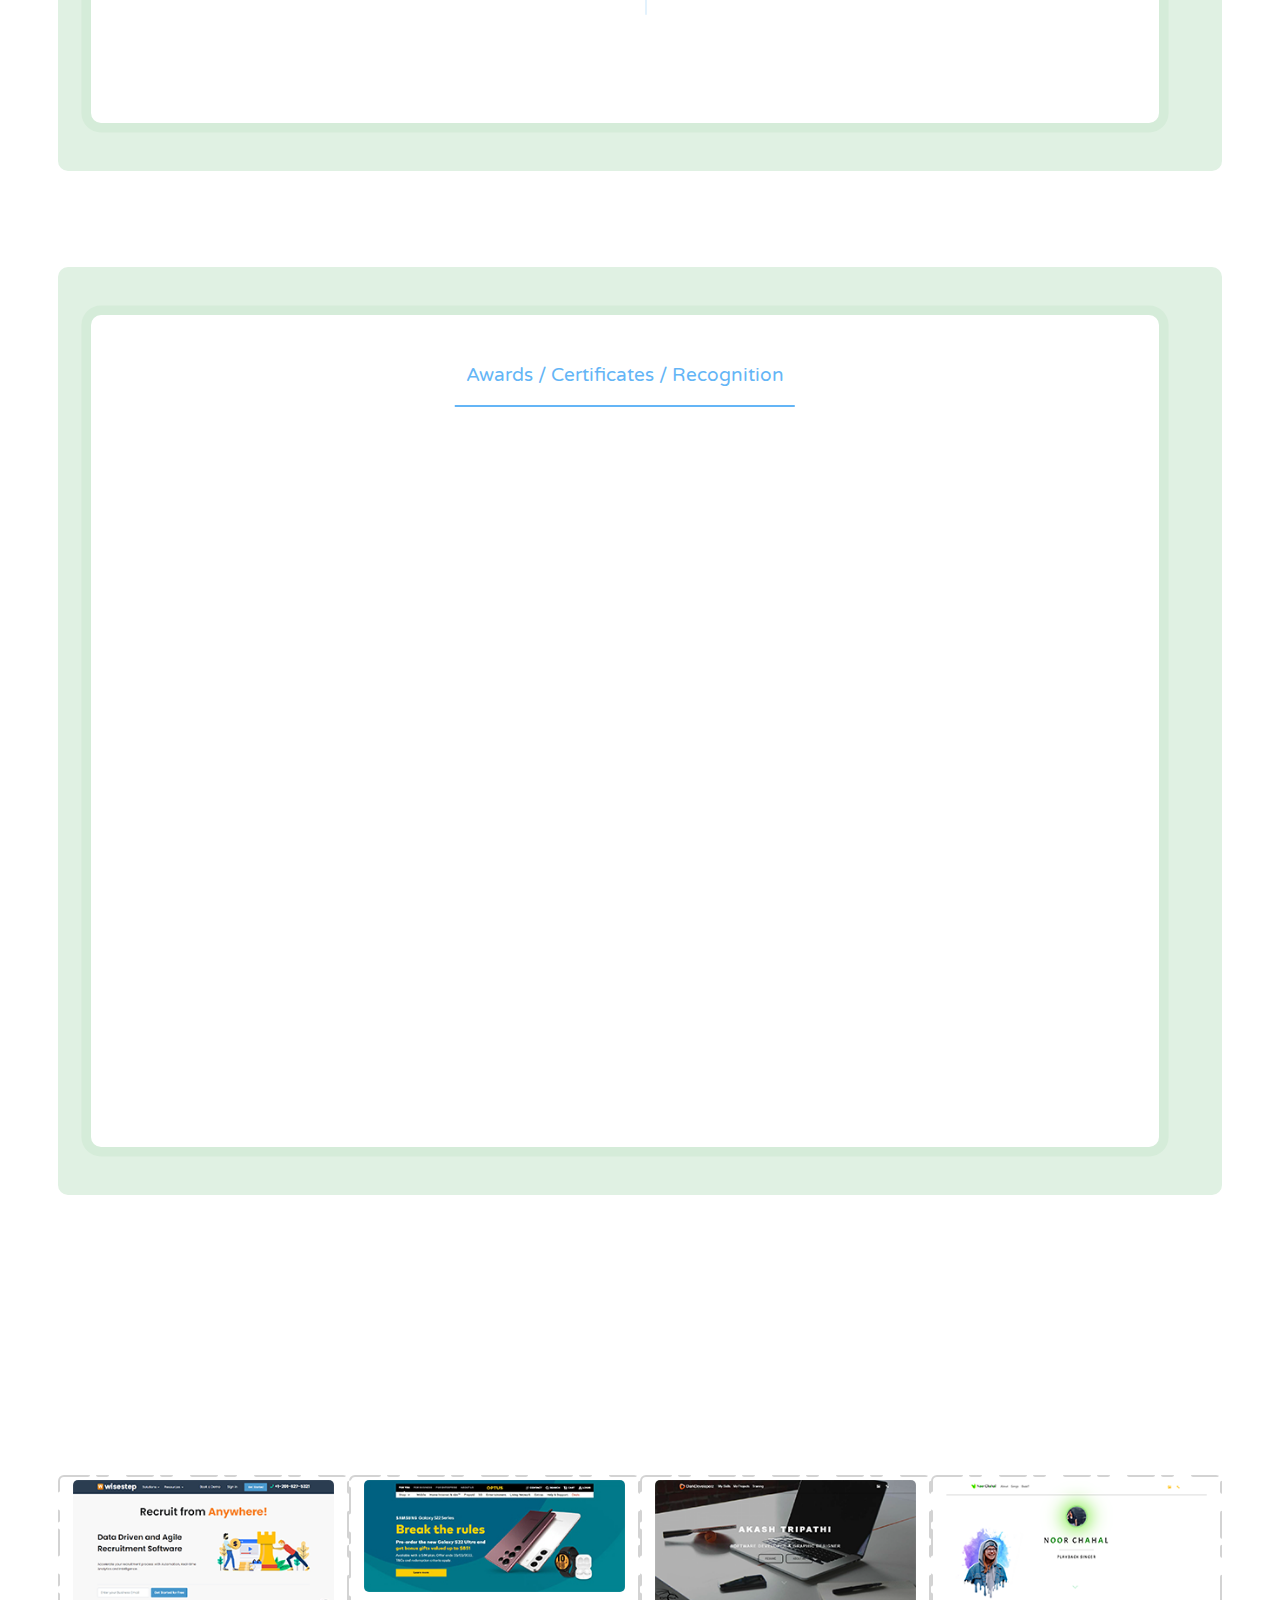
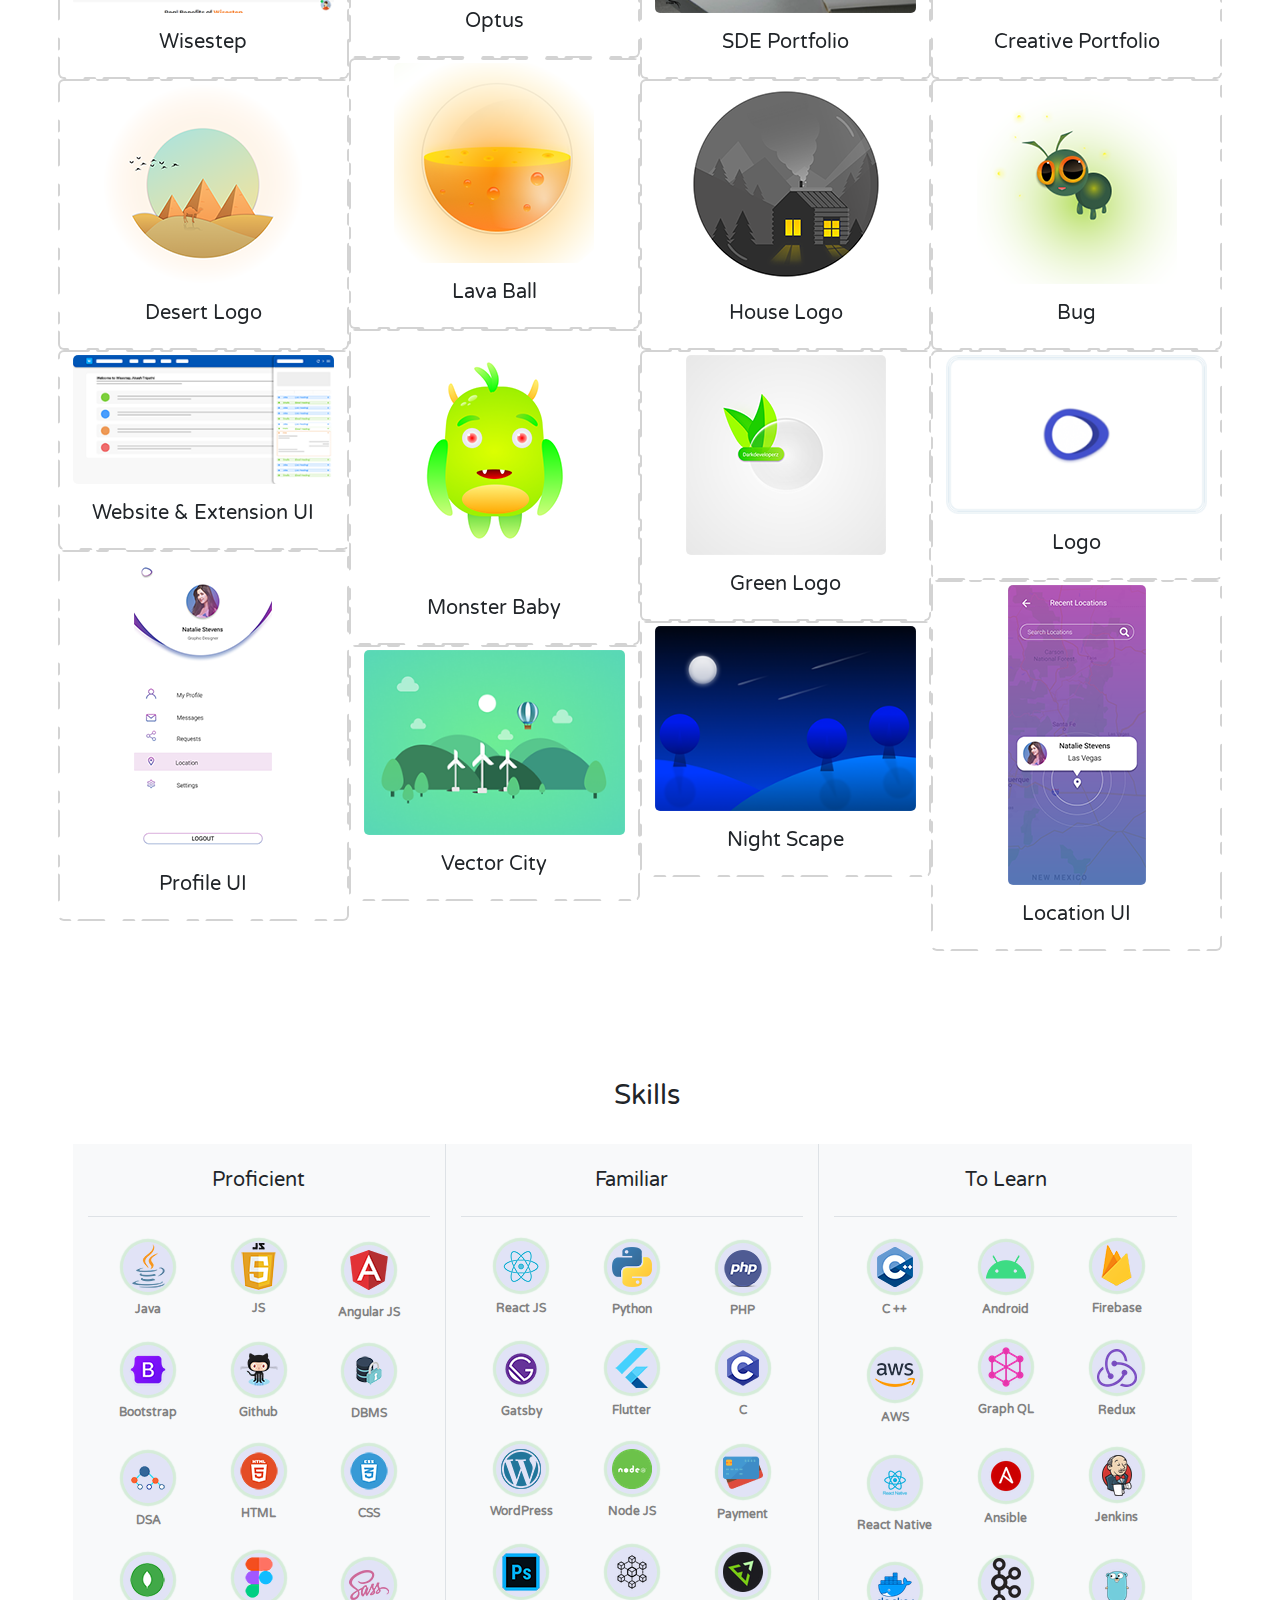
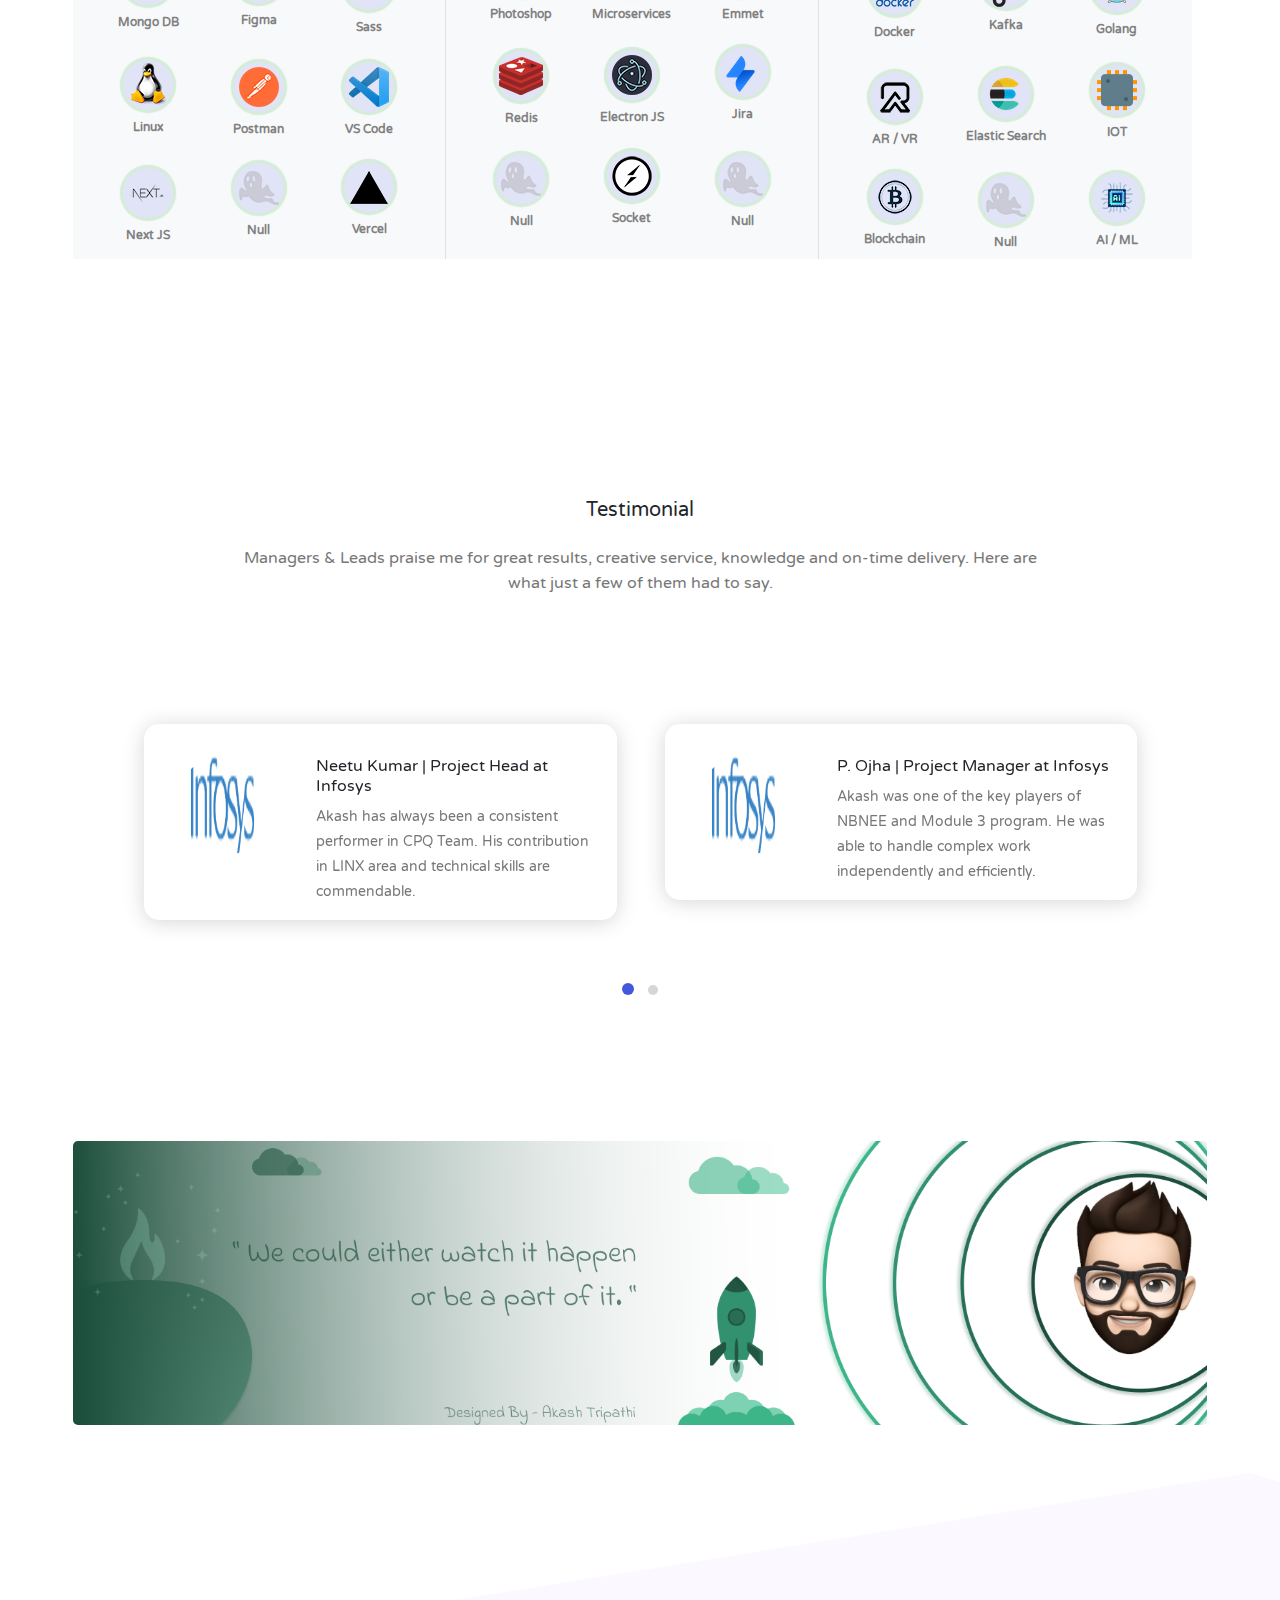
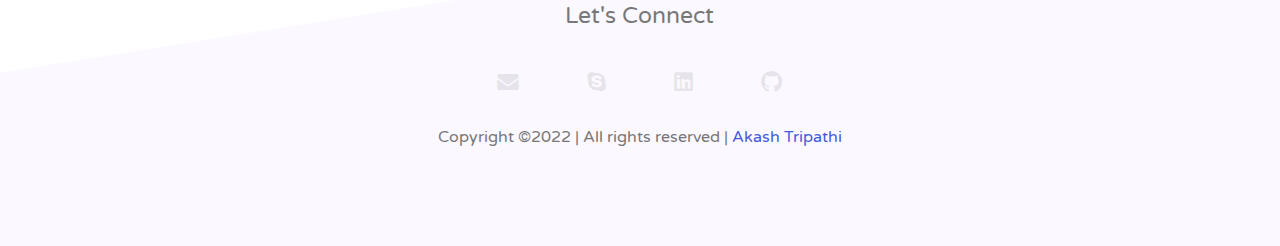
==== commit b0a7b6b2: "Skills Section Update" ====
--- a/index.html
+++ b/index.html
@@ -1254,6 +1254,30 @@
                                     <span>Linux</span>
                                 </div>
                             </a>
+                            <a class="tile" title="Postman">
+                                <div class="tile-icon">
+                                    <img draggable="false" src="./img/skills/postman.png">
+                                </div>
+                                <div class="tile-title title-ltr">
+                                    <span>Postman</span>
+                                </div>
+                            </a>
+                            <a class="tile" title="VS Code">
+                                <div class="tile-icon">
+                                    <img draggable="false" src="./img/skills/vs.png">
+                                </div>
+                                <div class="tile-title title-ltr">
+                                    <span>VS Code</span>
+                                </div>
+                            </a>
+                            <a class="tile" title="Next JS">
+                                <div class="tile-icon">
+                                    <img draggable="false" src="./img/skills/next.png">
+                                </div>
+                                <div class="tile-title title-ltr">
+                                    <span>Next JS</span>
+                                </div>
+                            </a>
                             <a class="tile" title="Null">
                                 <div class="tile-icon">
                                     <img draggable="false" src="./img/skills/ghost.png">
@@ -1262,12 +1286,12 @@
                                     <span>Null</span>
                                 </div>
                             </a>
-                            <a class="tile" title="VS Code">
-                                <div class="tile-icon">
-                                    <img draggable="false" src="./img/skills/vs.png">
-                                </div>
-                                <div class="tile-title title-ltr">
-                                    <span>VS Code</span>
+                            <a class="tile" title="Vercel">
+                                <div class="tile-icon">
+                                    <img draggable="false" src="./img/skills/vercel.png">
+                                </div>
+                                <div class="tile-title title-ltr">
+                                    <span>Vercel</span>
                                 </div>
                             </a>
                             <!-- core java, adv java, spring, boot, oops, angular, os, networking, sql, system design, cassandra, rabbitmq, less, 
@@ -1386,6 +1410,30 @@
                                     <span>Redis</span>
                                 </div>
                             </a>
+                            <!-- <a class="tile" title="Null">
+                                <div class="tile-icon">
+                                    <img draggable="false" src="./img/skills/ghost.png">
+                                </div>
+                                <div class="tile-title title-ltr">
+                                    <span>Null</span>
+                                </div>
+                            </a> -->
+                            <a class="tile" title="Electron JS">
+                                <div class="tile-icon">
+                                    <img draggable="false" src="./img/skills/electron.png">
+                                </div>
+                                <div class="tile-title title-ltr">
+                                    <span>Electron JS</span>
+                                </div>
+                            </a>
+                            <a class="tile" title="Jira">
+                                <div class="tile-icon">
+                                    <img draggable="false" src="./img/skills/jira.png">
+                                </div>
+                                <div class="tile-title title-ltr">
+                                    <span>Jira</span>
+                                </div>
+                            </a>
                             <a class="tile" title="Null">
                                 <div class="tile-icon">
                                     <img draggable="false" src="./img/skills/ghost.png">
@@ -1394,12 +1442,20 @@
                                     <span>Null</span>
                                 </div>
                             </a>
-                            <a class="tile" title="Jira">
-                                <div class="tile-icon">
-                                    <img draggable="false" src="./img/skills/jira.png">
-                                </div>
-                                <div class="tile-title title-ltr">
-                                    <span>Jira</span>
+                            <a class="tile" title="Socket">
+                                <div class="tile-icon">
+                                    <img draggable="false" src="./img/skills/socket.png">
+                                </div>
+                                <div class="tile-title title-ltr">
+                                    <span>Socket</span>
+                                </div>
+                            </a>
+                            <a class="tile" title="Null">
+                                <div class="tile-icon">
+                                    <img draggable="false" src="./img/skills/ghost.png">
+                                </div>
+                                <div class="tile-title title-ltr">
+                                    <span>Null</span>
                                 </div>
                             </a>
                         </div>
@@ -1516,6 +1572,38 @@
                                     <span>Golang</span>
                                 </div>
                             </a>
+                            <a class="tile" title="AR / VR">
+                                <div class="tile-icon">
+                                    <img draggable="false" src="./img/skills/ar.png">
+                                </div>
+                                <div class="tile-title title-ltr">
+                                    <span>AR / VR</span>
+                                </div>
+                            </a>
+                            <a class="tile" title="Elastic Search">
+                                <div class="tile-icon">
+                                    <img draggable="false" src="./img/skills/es.png">
+                                </div>
+                                <div class="tile-title title-ltr">
+                                    <span>Elastic Search</span>
+                                </div>
+                            </a>
+                            <a class="tile" title="IOT">
+                                <div class="tile-icon">
+                                    <img draggable="false" src="./img/skills/iot.png">
+                                </div>
+                                <div class="tile-title title-ltr">
+                                    <span>IOT</span>
+                                </div>
+                            </a>
+                            <a class="tile" title="Blockchain">
+                                <div class="tile-icon">
+                                    <img draggable="false" src="./img/skills/blockchain.png">
+                                </div>
+                                <div class="tile-title title-ltr">
+                                    <span>Blockchain</span>
+                                </div>
+                            </a>
                             <a class="tile" title="Null">
                                 <div class="tile-icon">
                                     <img draggable="false" src="./img/skills/ghost.png">
@@ -1524,20 +1612,12 @@
                                     <span>Null</span>
                                 </div>
                             </a>
-                            <a class="tile" title="Elastic Search">
-                                <div class="tile-icon">
-                                    <img draggable="false" src="./img/skills/es.png">
-                                </div>
-                                <div class="tile-title title-ltr">
-                                    <span>Elastic Search</span>
-                                </div>
-                            </a>
-                            <a class="tile" title="Null">
-                                <div class="tile-icon">
-                                    <img draggable="false" src="./img/skills/ghost.png">
-                                </div>
-                                <div class="tile-title title-ltr">
-                                    <span>Null</span>
+                            <a class="tile" title="AI / ML">
+                                <div class="tile-icon">
+                                    <img draggable="false" src="./img/skills/ai.png">
+                                </div>
+                                <div class="tile-title title-ltr">
+                                    <span>AI / ML</span>
                                 </div>
                             </a>
                         </div>
@@ -1933,31 +2013,16 @@
         <!--  ======================== End Testimonial Area ==============================  -->
 
         <!--  ========================== Subscribe me Area ============================  -->
-        <!-- <section class="subscribe-us-area">
-            <div class="container subscribe">
+        <section class="subscribe-us-area">
+            <div class="container">
                 <div class="row">
-                    <div class="col-lg-12 text-center subscribe-title">
-                        <h4 class="text-uppercase">Get Update From anywhere</h4>
-                        <p class="para">Lorem ipsum dolor sit amet consectetur adipisicing elit. Laboriosam,
-                            consequuntur.</p>
-                    </div>
-                </div>
-                <div class="d-sm-flex justify-content-center">
-                    <form class="w-50">
-                        <div class="row d-flex flex-row flex-wrap">
-                            <div class="col input-textbox">
-                                <input type="text" id="txtemail" class="form-control" placeholder="Email">
-                            </div>
-                            <div class="col">
-                                <div class="btn-submit">
-                                    <button type="submit" class="btn btn-success float-right">Subscribe</button>
-                                </div>
-                            </div>
-                        </div>
-                    </form>
+                    <div class="col-md-12">
+                        <img src="./img/graphic.png" draggable="false" alt="banner-img" class="img-fluid">
+                    </div>
                 </div>
             </div>
-        </section> -->
+            <br /><br />
+        </section>
         <!--  ========================== End Subscribe me Area ============================  -->
 
 
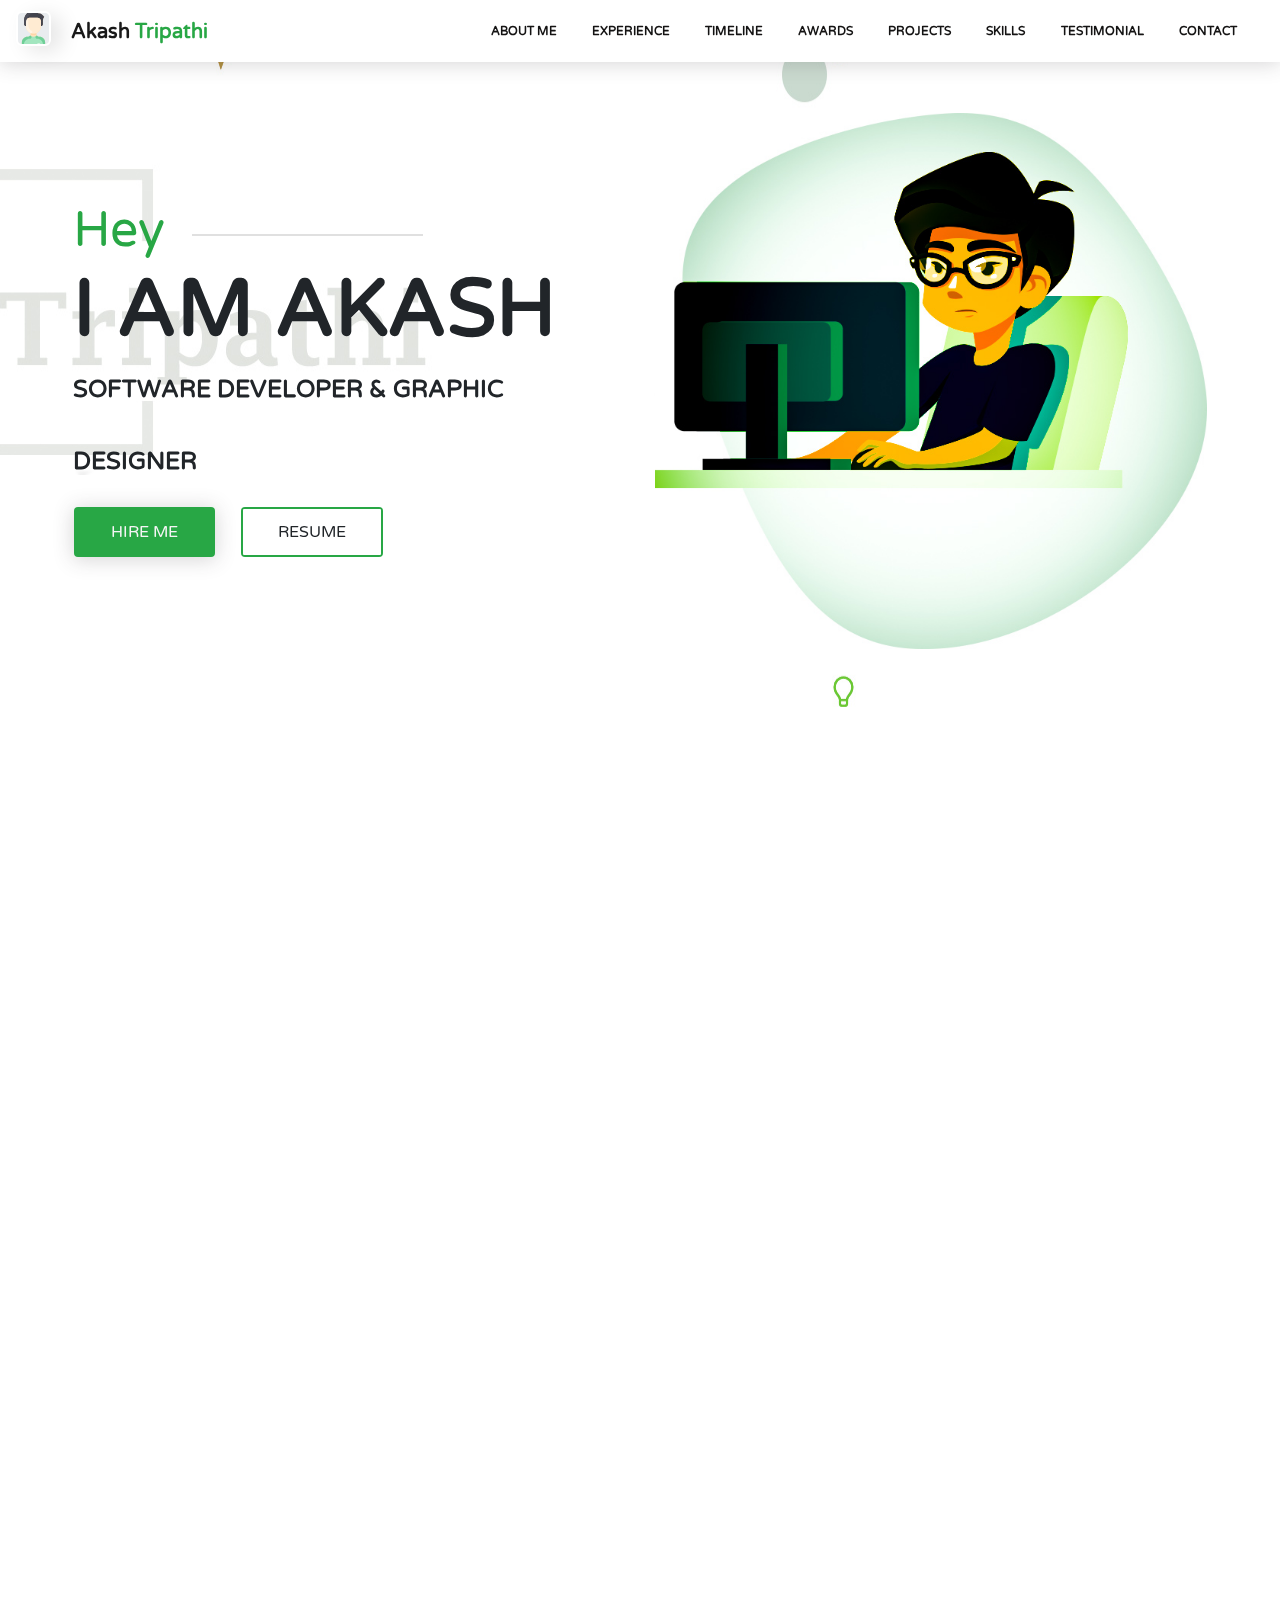
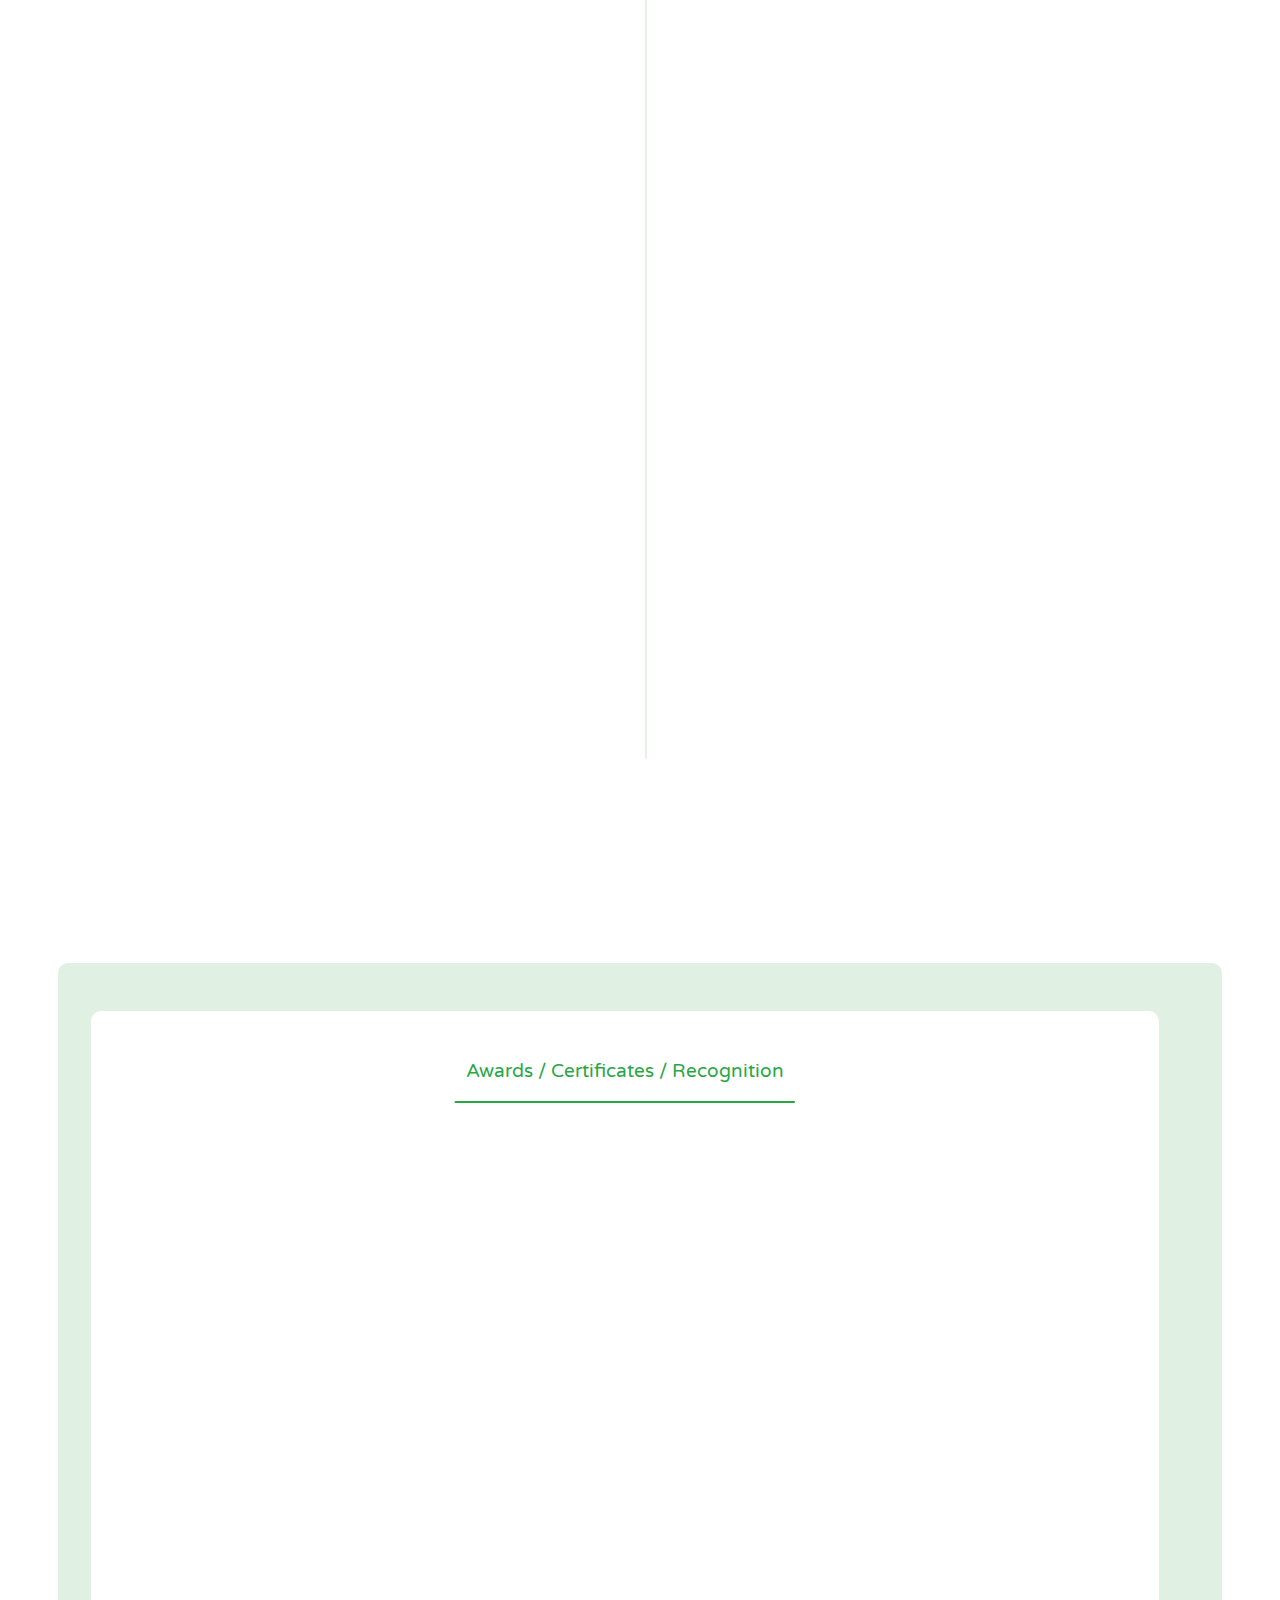
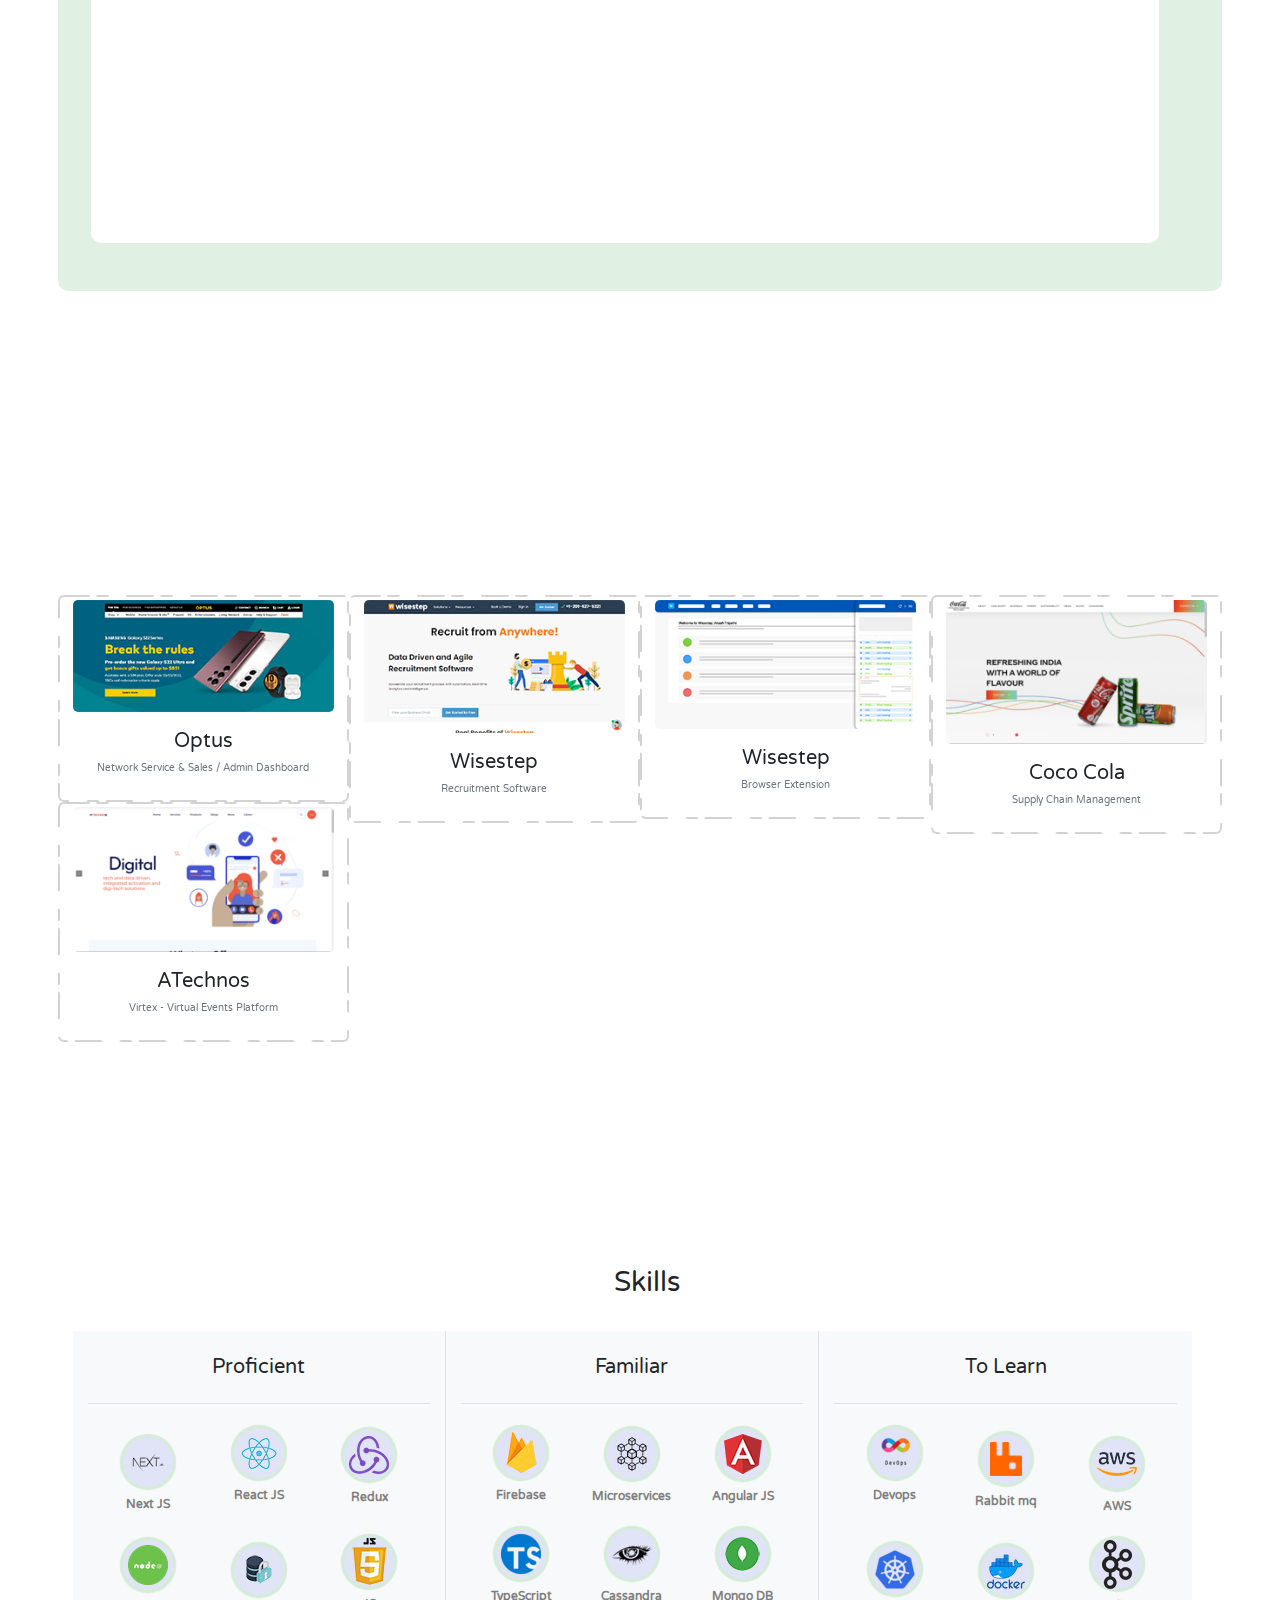
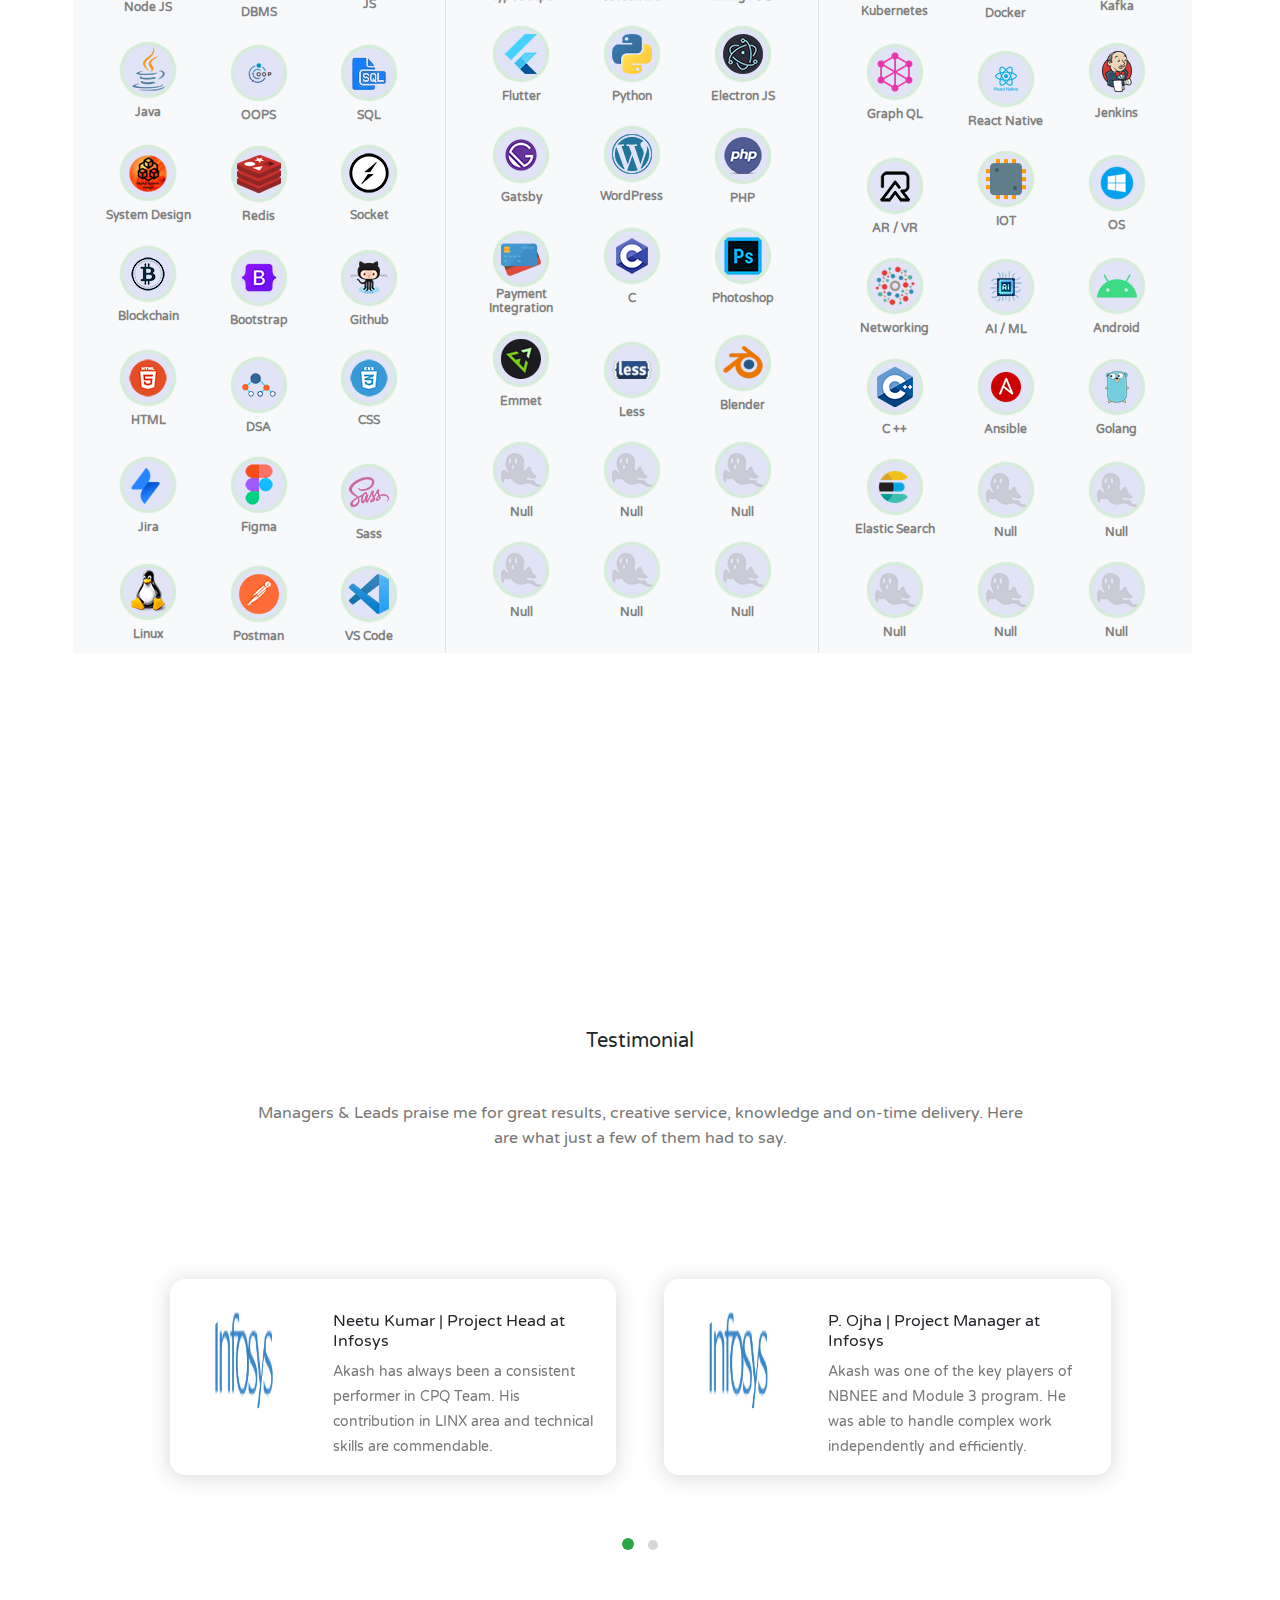
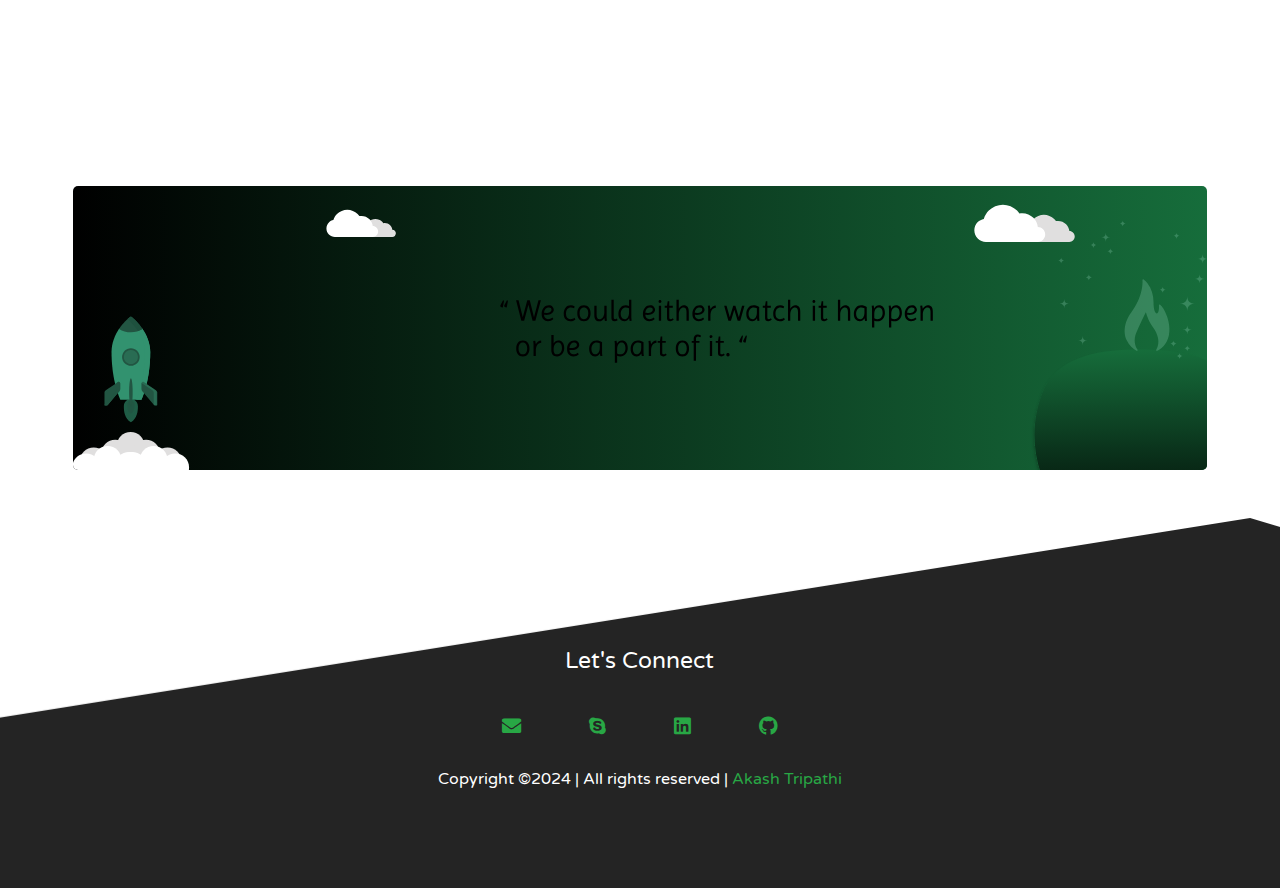
==== commit 8c175bb5: "Website Update" ====
--- a/index.html
+++ b/index.html
@@ -6,17 +6,16 @@
     <meta http-equiv="Content-Type" content="text/html; charset=UTF-8">
     <meta name="viewport" content="width=device-width, initial-scale=1, shrink-to-fit=no">
     <meta name="theme-color" content="#ffffff" />
-    <meta name="description"
-        content="Akash Tripathi develops Android Apps, Web Apps and Desktop Apps. Have a look at the portfolio and get in touch to know more about him.">
-    <meta name="keywords"
-        content="akash tripathi, akash, tripathi, akash tripathi portfolio, akash tripathi website, akash tripathi resume, akash tripathi projects,akash tripathi software developer, akash tripathi graphics desiginer, akash tripathi web applications, akash tripathi desktop applications, akash tripathi java developer,akash tripathi front end developer, akash tripathi back end developer,akash tripathi computer science engineer.">
+    <meta name="description" content="Akash Tripathi is a senior full stack software developer who develops android apps, web ppps and desktop apps. Have a look at the portfolio and get in touch to know more about him.">
+    <meta name="keywords" content="akash tripathi, akash, tripathi, akash tripathi portfolio, akash tripathi website, akash tripathi resume, akash tripathi projects,akash tripathi software developer, akash tripathi graphics desiginer, akash tripathi web applications, akash tripathi desktop applications, akash tripathi java developer,akash tripathi front end developer, akash tripathi back end developer, akash tripathi full stack developer, akash tripathi computer science engineer.">
     <meta name="author" content="Akash Tripathi">
     <meta http-equiv="X-UA-Compatible" content="ie=edge">
-    <title>Akash Tripathi | Software Developer & Graphics Designer</title>
+    <title>Akash Tripathi | Software Developer & Graphic Designer</title>
     <link rel="icon" href="/img/logo.png">
 
     <link rel="preconnect" href="https://fonts.gstatic.com">
     <link href="https://fonts.googleapis.com/css2?family=Varela+Round&display=swap" rel="stylesheet">
+
     <!-- <link rel="preconnect" href="https://fonts.gstatic.com">
     <link href="https://fonts.googleapis.com/css2?family=Patrick+Hand&display=swap" rel="stylesheet"> -->
 
@@ -66,10 +65,9 @@
                 <a class="navbar-brand brand-text nav-el custom-nav-height" href="#home">
                     <!-- <img src="./img/logo.png" draggable="false" class="mb-1" alt="logo"> -->
                     <div class="nav-avatar-container"></div>
-                    <span>Akash Tripathi</span>
+                    <span>Akash <span class="primary-color">Tripathi</span></span>
                 </a>
-                <button class="navbar-toggler" type="button" data-toggle="collapse" data-target="#navbarNav"
-                    aria-controls="navbarNav" aria-expanded="false" aria-label="Toggle navigation">
+                <button class="navbar-toggler" type="button" data-toggle="collapse" data-target="#navbarNav" aria-controls="navbarNav" aria-expanded="false" aria-label="Toggle navigation">
                     <span class="navbar-toggler-icon"></span>
                 </button>
                 <div class="collapse navbar-collapse" id="navbarNav">
@@ -102,7 +100,6 @@
                         <li class="nav-item">
                             <a class="nav-link nav-el py-0" href="#contact">Contact</a>
                         </li>
-
                     </ul>
             </nav>
             <div class="progress-bar">
@@ -125,30 +122,24 @@
             <div class="container big-container">
                 <div class="row">
                     <div class="col-lg-6 col-md-12 site-title">
-                        <h3 class="title-text sr_title_text">Hey</h3>
+                        <h3 class="title-text sr_title_text primary-color">Hey</h3>
                         <h1 class="title-text text-uppercase sr_title_text">I am Akash</h1>
                         <!--magictime fadeInUp-->
-                        <h4 class="title-text text-uppercase sr_title_text">Software Developer &amp; Graphic Designer
-                        </h4>
+                        <h4 class="title-text text-uppercase sr_title_text">Software Developer &amp; Graphic Designer</h4>
                         <!--magictime fadeInUp-->
                         <div class="site-buttons sr_site_buttons">
                             <div class="d-flex flex-row flex-wrap">
                                 <a href="#contact" class="nav-el">
-                                    <button type="button"
-                                        class="btn button primary-button mr-4 text-uppercase hire-btn">
-                                        Hire Me
-                                    </button>
+                                    <button type="button" class="btn button primary-button mr-4 text-uppercase hire-btn">Hire Me</button>
                                 </a>
                                 <a href="docs/Akash_Tripathi_Resume.pdf" target="_blank">
-                                    <button type="button" class="btn button secondary-button text-uppercase brand-btn">
-                                        Resume
-                                    </button>
+                                    <button type="button" class="btn button secondary-button text-uppercase brand-btn">Resume</button>
                                 </a>
                             </div>
                         </div>
                     </div>
                     <div class="col-lg-6 col-md-12 banner-image sr_banner_image">
-                        <img src="./img/banner/banner-image.png" draggable="false" alt="banner-img" class="img-fluid">
+                        <img src="./img/banner/banner-image.jpg" draggable="false" alt="banner-img" class="img-fluid">
                     </div>
                 </div>
             </div>
@@ -163,7 +154,7 @@
                     <div class="col-lg-6 col-md-12">
                         <br /><br />
                         <div class="about-image sr_about_image">
-                            <img src="./img/about-us.png" draggable="false" alt="About us" class="img-fluid">
+                            <img src="./img/about-us.jpg" draggable="false" alt="About us" class="img-fluid">
                         </div>
                     </div>
                     <div class="col-lg-6 col-md-12 about-title">
@@ -174,26 +165,25 @@
                         <div class="paragraph py-4 w-100">
                             <p class="para sr_para">
                                 Hey! I am Akash Tripathi and I love building stuff that lives on the internet. I am a
-                                Full Stack Developer & Graphic Designer with 3 years (approx.) of experience in building
-                                high performance and rich interactive applications for global brands like Infosys,
-                                Optus, and Wisestep.
+                                Full Stack Developer & Graphic Designer with 4+ years of experience in building
+                                high performance and rich interactive applications for startups & global brands like Infosys,
+                                Coca Cola, Optus, Wisestep and ATechnos.
                             </p>
                             <p class="para sr_para">
-                                In the last 3 years, I've had the privilege of working from a start-up to a huge
+                                In the last 4 years, I've had the privilege of working from a start-up to a huge
                                 corporation where I got appreciated and awarded multiple times during my stint for my
                                 project deliverables.
                             </p>
                             <p class="para sr_para">
                                 I am really fascinated about the new emerging technologies like Metaverse, Blockchain,
-                                Web 3.0, AR/VR, IOT that are shaping the world. <br />
-                                Let's build amazing stuff together! <br />
+                                Web 3.0, AR/VR, IOT that are shaping the world.
+                            </p>
+                            <p class="para sr_para">
+                                Let's build amazing stuff together! <br /> <br />
                             <div class="site-buttons sr_site_buttons">
                                 <div class="d-flex flex-row flex-wrap">
                                     <a href="#contact" class="nav-el">
-                                        <button type="button"
-                                            class="btn button primary-button mr-4 text-uppercase hire-btn-2">
-                                            Hire Me
-                                        </button>
+                                        <button type="button" class="btn button primary-button mr-4 text-uppercase hire-btn-2">Hire Me</button>
                                     </a>
                                 </div>
                             </div>
@@ -214,71 +204,68 @@
                 <div class="row">
                     <br /><br />
                     <div class="col-xl-6 col-lg-12 col-md-12">
-                        <h2 class="heading pt-5 sr_title_text">
-                            <span>Experience</span>
-                        </h2>
-                        <p class="para sr_para">
-                            Was part of the success stories of these amazing organizations...
-                        </p>
+                        <h2 class="heading pt-5 sr_title_text"><span>Experience</span></h2>
+                        <p class="para sr_para">Was part of the success stories of these amazing organizations...</p>
+                        <br /> <br />
                         <div class="first-row row">
                             <div class="col-lg-4 col-md-4 col-sm-4">
                                 <a href="https://www.infosys.com/" target="_blank">
                                     <div class="single-brand sr_single_brand">
-                                        <img src="./img/brands/logo1.png" draggable="false" alt="Brand-1">
+                                        <img src="./img/brands/infosys.png" draggable="false" alt="Infosys">
+                                    </div>
+                                </a>
+                            </div>
+                            <div class="col-lg-4 col-md-4 col-sm-4">
+                                <a href="https://www.coca-cola.com/in/en" target="_blank">
+                                    <div class="single-brand sr_single_brand">
+                                        <img src="./img/brands/cocacola.png" draggable="false" alt="Coca Cola">
                                     </div>
                                 </a>
                             </div>
                             <div class="col-lg-4 col-md-4 col-sm-4">
                                 <a href="https://www.optus.com.au/" target="_blank">
                                     <div class="single-brand sr_single_brand">
-                                        <img src="./img/brands/logo4.png" draggable="false" alt="Brand-2">
+                                        <img src="./img/brands/optus.png" draggable="false" alt="Optus">
                                     </div>
                                 </a>
                             </div>
                             <div class="col-lg-4 col-md-4 col-sm-4">
                                 <a href="https://wisestep.com/" target="_blank">
                                     <div class="single-brand sr_single_brand">
-                                        <img src="./img/brands/logo2.png" draggable="false" alt="Brand-3">
+                                        <img src="./img/brands/wisestep.png" draggable="false" alt="Wisestep">
                                     </div>
                                 </a>
                             </div>
                             <div class="col-lg-4 col-md-4 col-sm-4">
-                                <a href="#" target="_blank">
-                                    <div class="single-brand empty-brand sr_single_brand">
-                                        <img src="./img/brands/ghost.png" draggable="false" alt="Brand-4">
+                                <a href="https://www.atechnos.com/" target="_blank">
+                                    <div class="single-brand sr_single_brand">
+                                        <img src="./img/brands/atechnos.png" draggable="false" alt="ATechnos">
                                     </div>
                                 </a>
                             </div>
                             <div class="col-lg-4 col-md-4 col-sm-4">
-                                <a href="#" target="_blank">
-                                    <div class="single-brand empty-brand sr_single_brand">
-                                        <img src="./img/brands/ghost.png" draggable="false" alt="Brand-5">
-                                    </div>
-                                </a>
-                            </div>
-                            <div class="col-lg-4 col-md-4 col-sm-4">
-                                <a href="#" target="_blank">
+                                <a href="" onclick="return false;" draggable="false">
                                     <div class="single-brand empty-brand sr_single_brand">
                                         <img src="./img/brands/ghost.png" draggable="false" alt="Brand-6">
                                     </div>
                                 </a>
                             </div>
                             <div class="col-lg-4 col-md-4 col-sm-4">
-                                <a href="#" target="_blank">
+                                <a href="" onclick="return false;" draggable="false">
                                     <div class="single-brand empty-brand sr_single_brand">
                                         <img src="./img/brands/ghost.png" draggable="false" alt="Brand-7">
                                     </div>
                                 </a>
                             </div>
                             <div class="col-lg-4 col-md-4 col-sm-4">
-                                <a href="#" target="_blank">
+                                <a href="" onclick="return false;" draggable="false">
                                     <div class="single-brand empty-brand sr_single_brand">
                                         <img src="./img/brands/ghost.png" draggable="false" alt="Brand-8">
                                     </div>
                                 </a>
                             </div>
                             <div class="col-lg-4 col-md-4 col-sm-4">
-                                <a href="#" target="_blank">
+                                <a href="" onclick="return false;" draggable="false">
                                     <div class="single-brand empty-brand sr_single_brand">
                                         <img src="./img/brands/ghost.png" draggable="false" alt="Brand-9">
                                     </div>
@@ -309,66 +296,74 @@
                     <!-- <div class="col-lg-5 px-4 heading"> -->
                     <div class="avatar-text sr_avatar_text">
                         Akash Tripathi <br />
-                        <span class="mt-n5" style="font: normal bold 12px/10px var(--roboto); color: #b1b1b1;">Software
-                            Developer & Graphics Designer</span>
+                        <span class="mt-n5" style="font: normal bold 12px/10px var(--roboto); color: #b1b1b1;">Software Developer & Graphic Designer</span>
                     </div>
                     <!-- <div class="col-lg-6 heading">Services</div> -->
                 </div>
             </div>
             <br />
-            <div class="container py-5 px-5 card-bg big-container"
-                style="background-color: #e0f1e3; border-radius: 10px;">
-                <div class="container-fluid card-container py-5 px-5 row big-container">
+            <div class="container py-5 px-5 card-bg big-container"> <!-- style="background-color: #e0f1e3; border-radius: 10px;" -->
+                <div class="container-fluid card-container row big-container"> <!--py-5 px-5-->
                     <!-- timeline start -->
                     <div class="main">
-                        <h3 class="timeline-heading sr_timeline_heading">Timeline</h3>
+                        <h3 class="timeline-heading sr_timeline_heading ml-5">Timeline</h3>
+                        <br /><br />
                         <div class="timeline-container">
                             <ul>
-                                <li class="sr_item_left">
+                                <li class="sr_item_top">
                                     <h3 class="title">Your Organization | Full Stack Developer</h3>
                                     <p>
-                                        Let's Collaborate! <br />
+                                        Let's Collaborate & bring our vision to reality!<br />
 
                                         <a href="#contact" class="nav-el link hire-btn-3"> <span> Hire Me </span> </a>
                                         <br />
                                     </p>
                                     <!-- <a href="#">Read More ></a> -->
                                     <span class="circle"></span>
-                                    <span class="date">Apr 2022 - &#8734;</span>
+                                    <span class="date">Jan 2024 - &#8734;</span>
+                                </li>
+                                <li class="sr_item_left">
+                                    <h3 class="title">ATechnos | Full Stack Developer</h3>
+                                    <p>
+                                        Handled the entire back-end part of the Coco Cola's huge supply and logistics project. <br />
+                                        
+                                        Gathered requirements from business team and designed the system. <br />
+
+                                        Built entire front-end for the NFT project. <br />
+
+                                        Built entire front-end for the online event hosting platform which hosted various government events. <br />
+                                    </p>
+                                    <!-- <a href="#">Read More ></a> -->
+                                    <span class="circle"></span>
+                                    <span class="date">May 2022 - Aug 2023</span>
                                 </li>
                                 <li class="sr_item_top">
                                     <h3 class="title">Infosys Ltd. | Senior System Engineer</h3>
                                     <p>
-                                        Worked on the Optus Service Dashboard. <br />
-
-                                        Won 2 <a href="#awards" class="nav-el"> <u class="link"> awards </u> </a>.
-                                        <br />
-
-                                        <span id="infy-read-more" class="collapse">
-                                            Lead the development of a new product. <br />
-
-                                            Coordinated the work of 6 engineers across 2 time zones (India & Australia).
-                                            <br />
-
-                                            Built & launched the beta and general versions of the new product.
-                                            <br />
-
-                                            Managed 2 engineers (Freshers), lead the launches of their features.
-                                            <br />
-
-                                            Received outstanding feedback for work delivered.
-                                            <br />
-
-                                            Nominated to work on the internal tool for a selected few engineers.
-                                            <br />
-
-                                            Promoted to Senior System Engineer.
-                                            <br />
-                                        </span>
-
-                                        <span data-toggle="collapse" data-target="#infy-read-more">
+                                        Worked on the Optus Network Service & Sales Dashboard. <br />
+
+                                        Won 2 <a href="#awards" class="nav-el"> <u class="link"> awards </u> </a> & received outstanding feedback. <br />
+
+                                        <!-- <span id="infy-read-more" class="collapse"> -->
+                                            Lead the development of a sub product. <br />
+
+                                            Coordinated the work of 6 engineers across 2 time zones (India & Australia). <br />
+
+                                            Managed 2 engineers (Freshers), lead the launches of their features. <br />
+
+                                            <!-- Received outstanding feedback for work delivered.
+                                            <br /> -->
+
+                                            <!-- Nominated to work on the internal tool for a selected few engineers.
+                                            <br /> -->
+
+                                            Promoted to Senior System Engineer. <br />
+
+                                        <!-- </span> -->
+
+                                        <!-- <span data-toggle="collapse" data-target="#infy-read-more">
                                             <u class="link">Read More</u>
-                                        </span> <br />
+                                        </span> <br /> -->
 
                                     </p>
                                     <!-- <a href="#">Read More ></a> -->
@@ -422,239 +417,9 @@
                             </ul>
                         </div>
                     </div>
-
                     <!-- timeline end -->
-                    <!-- <div class="col-lg-3">
-                        <div class="cards">
-                            <h6 class="py-3 px-3">Merchandise Site</h6>
-                            <div class="px-3">
-                                <span class="tag">#merchandise</span>
-                            </div>
-                            <div class="container-fluid py-5 extra-info">
-                                <div class="row">
-                                    <div class="col-sm-6">
-                                        <span class="card-font"><img src="./icons/calendar.svg" draggable="false"> 365
-                                            Days</span>
-                                    </div>
-                                    <div class="col-sm-6">
-                                        <span class="card-font"><i class="far fa-clock fa-md text-white"></i>
-                                            24/7</span>
-                                    </div>
-                                </div>
-                            </div>
-                            <div class="card-footers swipeAnimate mt-2">
-                                <div class="container d-flex align-items-center justify-content-center p-2"
-                                    style="background-color: #63bd6f; border-radius: 5px;">
-                                    <br />
-                                    <button type="button" style="color: #54b762;"
-                                        onclick="window.open('./forms/registration/form.html','_blank')"> <img
-                                            src="./icons/shopping-cart.svg" draggable="false" class="pr-2">
-                                        Place Order
-                                    </button>
-                                    <br /><br />
-                                </div>
-                            </div>
-                        </div>
-                    </div> -->
-                    <!-- <div class="col-lg-3">
-                        <div class="cards"
-                            style="background-color: #fff; border: 1px solid #dedede; background-image: url('/icons/vectorpaintgrey.svg');">
-                            <h6 class="py-3 px-3" style="color: #333333;">Portfolio Website</h6>
-                            <div class="px-3">
-                                <span class="tag"
-                                    style="background-color: rgba(255, 255, 255, 0.753); color: #737473;">#logo</span>
-                                <span class="tag"
-                                    style="background-color: rgba(255, 255, 255, 0.753); color: #737473;">#graphics</span>
-                            </div>
-                            <div class="container-fluid py-5 extra-info">
-                                <div class="row">
-                                    <div class="col-sm-6">
-                                        <span class="card-font text-secondary"><img src="./icons/calendar-grey.svg"
-                                                draggable="false"> 365
-                                            Days</span>
-                                    </div>
-                                    <div class="col-sm-6">
-                                        <span class="card-font text-secondary"><i
-                                                class="far fa-clock fa-md text-secondary"></i> 24/7</span>
-                                    </div>
-                                </div>
-                            </div>
-
-                            <div class="card-footers swipeAnimate mt-2">
-                                <div class="container d-flex align-items-center justify-content-center p-2"
-                                    style="background-color: #63bd6f; border-radius: 5px;">
-                                    <br />
-                                    <button type="button" style="color: #54b762;"
-                                        onclick="window.open('./forms/registration/form.html','_blank')"> <img
-                                            src="./icons/shopping-cart.svg" draggable="false" class="pr-2">
-                                        Place Order
-                                    </button>
-                                    <br /><br />
-                                </div>
-                            </div>
-                        </div>
-                    </div> -->
-                    <!-- <div class="col-lg-3">
-                        <div class="cards"
-                            style="background-color: #fff; border: 1px solid #dedede; background-image: url('/icons/vectorpaintgrey.svg');">
-                            <h6 class="py-3 px-3" style="color: #333333;">Android Apps</h6>
-                            <div class="px-3">
-                                <span class="tag"
-                                    style="background-color: rgba(255, 255, 255, 0.753); color: #737473;">#flutter</span>
-                                <span class="tag"
-                                    style="background-color: rgba(255, 255, 255, 0.753); color: #737473;">#java</span>
-                            </div>
-                            <div class="container-fluid py-5 extra-info">
-                                <div class="row">
-                                    <div class="col-lg-6">
-                                        <span class="card-font text-secondary"><img src="./icons/calendar-grey.svg"
-                                                draggable="false"> 365
-                                            Days</span>
-                                    </div>
-                                    <div class="col-lg-6">
-                                        <span class="card-font text-secondary"><i
-                                                class="far fa-clock fa-md text-secondary"></i> 24/7</span>
-                                    </div>
-                                </div>
-                            </div>
-
-                            <div class="card-footers swipeAnimate mt-2">
-                                <div class="container d-flex align-items-center justify-content-center p-2"
-                                    style="background-color: #63bd6f; border-radius: 5px;">
-                                    <br />
-                                    <button type="button" style="color: #54b762;"
-                                        onclick="window.open('./forms/registration/form.html','_blank')"> <img
-                                            src="./icons/shopping-cart.svg" draggable="false" class="pr-2">
-                                        Place Order
-                                    </button>
-                                    <br /><br />
-                                </div>
-                            </div>
-                        </div>
-                    </div> -->
-                    <!-- <div class="col-lg-3">
-                        <div class="cards"
-                            style="background-color: #fff; border: 1px solid #dedede; background-image: url('/icons/vectorpaintgrey.svg');">
-                            <h6 class="py-3 px-3" style="color: #333333;">Graphic Design</h6>
-                            <div class="px-3">
-                                <span class="tag"
-                                    style="background-color: rgba(255, 255, 255, 0.753); color: #737473;">#photoshop</span>
-                                <span class="tag"
-                                    style="background-color: rgba(255, 255, 255, 0.753); color: #737473;">#ui/ux</span>
-                            </div>
-                            <div class="container-fluid py-5 extra-info">
-                                <div class="row">
-                                    <div class="col-lg-6">
-                                        <span class="card-font text-secondary"><img src="./icons/calendar-grey.svg"
-                                                draggable="false"> 365
-                                            Days</span>
-                                    </div>
-                                    <div class="col-lg-6">
-                                        <span class="card-font text-secondary">
-                                            <i class="far fa-clock fa-md text-secondary"></i> 24/7</span>
-                                    </div>
-                                </div>
-                            </div>
-
-                            <div class="card-footers swipeAnimate mt-2">
-                                <div class="container d-flex align-items-center justify-content-center p-2"
-                                    style="background-color: #63bd6f; border-radius: 5px;">
-                                    <br />
-                                    <button type="button" style="color: #54b762;"
-                                        onclick="window.open('./forms/registration/form.html','_blank')"> <img
-                                            src="./icons/shopping-cart.svg" draggable="false" class="pr-2">
-                                        Place Order
-                                    </button>
-                                    <br /><br />
-                                </div>
-                            </div>
-                        </div>
-                    </div> -->
                 </div>
             </div>
-            <!-- <div class="container">
-                <div class="row">
-                    <div class="col-lg-12 text-center services-title">
-                        <br />
-                        <h2 class="heading pt-5">
-                            <span>Services</span>
-                        </h2>
-                        <p class="para">
-                            What sets us apart is a drive to champion your business and create technology that takes
-                            it from good to great. Book your appointment now and see the difference we can
-                            make.
-                        </p>
-                    </div>
-                </div>
-                <div class="container services-list" style="background-color: #e0f1e3;">
-                    <div class="row">
-                        <div class="col-lg-3 col-md-6 col-sm-12">
-                            <div class="services">
-                                <div class="sevices-img text-center py-4">
-                                    <img src="./img/services/s1.png" alt="Services-1">
-                                </div>
-                                <div class="card-body text-center">
-                                    <h5 class="card-title font-roboto">Wordpress</h5>
-                                    <p class="card-text text-secondary">
-                                        WordPress is a free and open-source content management system written in PHP and
-                                        paired with a MySQL or MariaDB database.
-                                    </p>
-                                </div>
-                            </div>
-                        </div>
-                        <div class="col-lg-3 col-md-6 col-sm-12">
-                            <div class="services">
-                                <div class="sevices-img text-center py-4">
-                                    <img src="./img/services/s2.png" alt="Services-2">
-                                </div>
-                                <div class="card-body text-center">
-                                    <h5 class="card-title font-roboto">UI/UX Desing</h5>
-                                    <p class="card-text text-secondary">
-                                        Adobe Photoshop <br />
-                                        Adobe XD <br />
-                                        Figma
-                                    </p>
-                                </div>
-                            </div>
-                        </div>
-                        <div class="col-lg-3 col-md-6 col-sm-12">
-                            <div class="services">
-                                <div class="sevices-img text-center py-4">
-                                    <img src="./img/services/s3.png" alt="Services-3">
-                                </div>
-                                <div class="card-body">
-                                    <h5 class="card-title text-uppercase font-roboto">Web Development</h5>
-                                    <p class="card-text text-secondary">
-                                    <ol>
-                                        <li>HTML</li>
-                                        <li>CSS</li>
-                                        <li>SASS/LESS</li>
-                                        <li>Bootstrap</li>
-                                        <li>Javascript</li>
-                                        <li>MEAN Stack</li>
-                                    </ol>
-                                    </p>
-                                </div>
-                            </div>
-                        </div>
-                        <div class="col-lg-3 col-md-6 col-sm-12">
-                            <div class="services">
-                                <div class="sevices-img text-center py-4">
-                                    <img src="./img/services/s4.png" alt="Services-4">
-                                </div>
-                                <div class="card-body text-center">
-                                    <h5 class="card-title text-uppercase font-roboto">seo optimize</h5>
-                                    <p class="card-text text-secondary">
-                                        Some quick example text to build on the card
-                                        title and make up
-                                        the bulk of the card's content.
-                                    </p>
-                                </div>
-                            </div>
-                        </div>
-                    </div>
-                </div>
-            </div> -->
         </section>
 
         <!--  ====================== End Timeline Area =============================  -->
@@ -676,13 +441,10 @@
                         <!-- <div class="container"> -->
                         <div class="col-lg-4 col-md-6 col-sm-12 sr_item_top">
                             <div class="cert-img pointer">
-                                <a href="./img/awards/insta_rise_award_linx_large.png" draggable="false"
-                                    data-lightbox="myCertificates" data-title="Insta Rise Award (LINX) | Infosys Ltd.">
-                                    <img src="./img/awards/insta_rise_award_linx_small.png" draggable="false"
-                                        alt="award-1" class="img-fluid">
-                                </a>
-                                <img src="./img/awards/badge_yellow.png" draggable="false" alt="badge"
-                                    class="img-fluid cert-badge">
+                                <a href="./img/awards/insta_rise_award_linx_large.png" draggable="false" data-lightbox="myCertificates" data-title="Insta Rise Award (LINX) | Infosys Ltd.">
+                                    <img src="./img/awards/insta_rise_award_linx_small.png" draggable="false" alt="award-1" class="img-fluid">
+                                </a>
+                                <img src="./img/awards/badge_yellow.png" draggable="false" alt="badge" class="img-fluid cert-badge">
                             </div>
                             <div class="title py-4">
                                 <h4 class="">Insta Rise Award (LINX)</h4>
@@ -691,13 +453,10 @@
                         </div>
                         <div class="col-lg-4 col-md-6 col-sm-12 sr_item_top">
                             <div class="cert-img pointer">
-                                <a href="./img/awards/insta_rise_award_nbnee_large.png" draggable="false"
-                                    data-lightbox="myCertificates" data-title="Insta Rise Award (NBNEE) | Infosys Ltd.">
-                                    <img src="./img/awards/insta_rise_award_nbnee_small.png" draggable="false"
-                                        alt="award-2" class="img-fluid">
-                                </a>
-                                <img src="./img/awards/badge_yellow.png" draggable="false" alt="badge"
-                                    class="img-fluid cert-badge">
+                                <a href="./img/awards/insta_rise_award_nbnee_large.png" draggable="false" data-lightbox="myCertificates" data-title="Insta Rise Award (NBNEE) | Infosys Ltd.">
+                                    <img src="./img/awards/insta_rise_award_nbnee_small.png" draggable="false" alt="award-2" class="img-fluid">
+                                </a>
+                                <img src="./img/awards/badge_yellow.png" draggable="false" alt="badge" class="img-fluid cert-badge">
                             </div>
                             <div class="title py-4">
                                 <h4 class="">Insta Rise Award (NBNEE)</h4>
@@ -711,14 +470,10 @@
                         <!-- <div class="container"> -->
                         <div class="col-lg-4 col-md-6 col-sm-12 sr_item_top">
                             <div class="cert-img pointer">
-                                <a href="./img/awards/Coursera_HTML5_Large.jpg" draggable="false"
-                                    data-lightbox="myCertificates"
-                                    data-title="HTML5 (Coursera) | University Of Michigan">
-                                    <img src="./img/awards/Coursera_HTML5_Small.jpg" draggable="false" alt="award-3"
-                                        class="img-fluid">
-                                </a>
-                                <img src="./img/awards/badge_blue.png" draggable="false" alt="badge"
-                                    class="img-fluid cert-badge">
+                                <a href="./img/awards/Coursera_HTML5_Large.jpg" draggable="false" data-lightbox="myCertificates" data-title="HTML5 (Coursera) | University Of Michigan">
+                                    <img src="./img/awards/Coursera_HTML5_Small.jpg" draggable="false" alt="award-3" class="img-fluid">
+                                </a>
+                                <img src="./img/awards/badge_blue.png" draggable="false" alt="badge" class="img-fluid cert-badge">
                             </div>
                             <div class="title py-4">
                                 <h4 class="">HTML5 (Coursera)</h4>
@@ -727,14 +482,10 @@
                         </div>
                         <div class="col-lg-4 col-md-6 col-sm-12 sr_item_top">
                             <div class="cert-img pointer">
-                                <a href="./img/awards/Coursera_CSS3_Large.jpg" draggable="false"
-                                    data-lightbox="myCertificates"
-                                    data-title="CSS3 (Coursera) | University Of Michigan">
-                                    <img src="./img/awards/Coursera_CSS3_Small.jpg" draggable="false" alt="award-4"
-                                        class="img-fluid">
-                                </a>
-                                <img src="./img/awards/badge_blue.png" draggable="false" alt="badge"
-                                    class="img-fluid cert-badge">
+                                <a href="./img/awards/Coursera_CSS3_Large.jpg" draggable="false" data-lightbox="myCertificates" data-title="CSS3 (Coursera) | University Of Michigan">
+                                    <img src="./img/awards/Coursera_CSS3_Small.jpg" draggable="false" alt="award-4" class="img-fluid">
+                                </a>
+                                <img src="./img/awards/badge_blue.png" draggable="false" alt="badge" class="img-fluid cert-badge">
                             </div>
                             <div class="title py-4">
                                 <h4 class="">CSS3 (Coursera)</h4>
@@ -743,14 +494,10 @@
                         </div>
                         <div class="col-lg-4 col-md-6 col-sm-12 sr_item_top">
                             <div class="cert-img pointer">
-                                <a href="./img/awards/Coursera_Javascript_Large.jpg" draggable="false"
-                                    data-lightbox="myCertificates"
-                                    data-title="Javascript (Coursera) | University Of Michigan">
-                                    <img src="./img/awards/Coursera_Javascript_Small.jpg" draggable="false"
-                                        alt="award-5" class="img-fluid">
-                                </a>
-                                <img src="./img/awards/badge_blue.png" draggable="false" alt="badge"
-                                    class="img-fluid cert-badge">
+                                <a href="./img/awards/Coursera_Javascript_Large.jpg" draggable="false" data-lightbox="myCertificates" data-title="Javascript (Coursera) | University Of Michigan">
+                                    <img src="./img/awards/Coursera_Javascript_Small.jpg" draggable="false" alt="award-5" class="img-fluid">
+                                </a>
+                                <img src="./img/awards/badge_blue.png" draggable="false" alt="badge" class="img-fluid cert-badge">
                             </div>
                             <div class="title py-4">
                                 <h4 class="">Javascript (Coursera)</h4>
@@ -766,11 +513,12 @@
 
         <!--  ====================== End Awards Area =============================  -->
 
-        <!--  ======================= Project Area =============================  -->
+        <!--  ======================= Project Area ===============================  -->
 
         <section class="project-area" id="project">
             <div class="container">
                 <div class="project-title sr_title_text">
+                    <br />
                     <h2 class="heading pt-3">
                         <span>Projects</span>
                     </h2>
@@ -779,20 +527,17 @@
 
                 <div class="button-group sr_item_left">
                     <!-- <button type="button" class="active btn-grp-btn-active" id="btn1" data-filter="*">All</button> -->
-                    <!-- all, front-end, back-end, html, css, sass, less, javascript, nodejs, electron, reactjs, meteor, core JS, MongoDB, My SQl, ui/ux -->
-                    <!--for showing all products-->
-                    <button type="button" class="active btn-grp-btn-active" id="btn1" data-filter=".all">All</button>
-                    <button type="button" class="btn-clicked" data-filter=".company">Company</button>
-                    <button type="button" class="btn-clicked" data-filter=".portfolio">Portfolio</button>
+                    <!-- <button type="button" class="active btn-grp-btn-active" id="btn1" data-filter=".all">All</button> -->
+                    <button type="button" class="active btn-grp-btn-active" id="btn1" data-filter=".company">Enterprise Solutions</button>
                     <button type="button" class="btn-clicked" data-filter=".logos">Logos</button>
                     <button type="button" class="btn-clicked" data-filter=".graphics">Graphics</button>
-                    <button type="button" class="btn-clicked" data-filter=".ui">UI</button>
+                    <button type="button" class="btn-clicked" data-filter=".blender">Blender</button>
+                    <button type="button" class="btn-clicked" data-filter=".blockchain">Blockchain</button>
+                    <!-- <button type="button" class="btn-clicked" data-filter=".ui">UI</button> -->
+                    <!-- <button type="button" class="btn-clicked" data-filter=".portfolio">Portfolio</button> -->
+                    <!-- <button type="button" class="btn-clicked" data-filter=".ui">Figma</button> -->
                     <!-- <button type="button" class="btn-clicked" data-filter=".upcoming">Upcoming</button> -->
-                    <!-- <button type="button" class="btn-clicked" data-filter=".hobby">Hobby Projects</button> -->
-                    <!-- <button type="button" class="btn-clicked" data-filter=".popular">Popular</button> -->
                     <!-- <button type="button" class="btn-clicked" data-filter=".latest">Latest</button> -->
-                    <!-- <button type="button" class="btn-clicked" data-filter=".photoshop">Photoshop</button> -->
-                    <!-- <button type="button" class="btn-clicked" data-filter=".brand">Brand</button> -->
                     <br /><br /><br />
                 </div>
                 <div class="row grid">
@@ -800,35 +545,354 @@
                         <div class="our-project">
                             <div class="img">
                                 <!-- <a class="test-popup-link" href="./img/portfolio/pf1.png"> -->
-                                <a href="https://wisestep.com/" target="_blank" draggable="false">
-                                    <img src="./img/portfolio/pf3.png" draggable="false" alt="portfolio-3"
-                                        class="img-fluid">
-                                </a>
-                            </div>
-                            <div class="title py-4">
-                                <h4 class="">Wisestep</h4>
-                                <!-- <span class="text-secondary">Recruit from Anywhere!</span> -->
-                            </div>
-                        </div>
-                    </div>
-                    <div class="col-lg-3 col-md-3 col-sm-12 element-item all company">
-                        <div class="our-project">
-                            <div class="img">
-                                <!-- <a class="test-popup-link" href="./img/portfolio/pf1.png"> -->
                                 <a href="https://www.optus.com.au/" target="_blank" draggable="false">
                                     <img src="./img/portfolio/pf19.jpg" draggable="false" alt="Optus" class="img-fluid">
                                 </a>
                             </div>
                             <div class="title py-4">
                                 <h4 class="">Optus</h4>
-                                <!-- <span class="text-secondary">Admin Panel</span> -->
-                            </div>
-                        </div>
-                    </div>
-                    <div class="col-lg-3 col-md-3 col-sm-12 element-item all portfolio">
-                        <div class="our-project">
-                            <div class="img">
-                                <!-- <a class="test-popup-link" href="./img/portfolio/pf1.png"> -->
+                                <span class="text-secondary">Network Service & Sales / Admin Dashboard</span>
+                            </div>
+                        </div>
+                    </div>
+                    <div class="col-lg-3 col-md-3 col-sm-12 element-item all company">
+                        <div class="our-project">
+                            <div class="img">
+                                <!-- <a class="test-popup-link" href="./img/portfolio/pf1.png"> -->
+                                <a href="https://wisestep.com/" target="_blank" draggable="false">
+                                    <img src="./img/portfolio/pf3.png" draggable="false" alt="Wisestep" class="img-fluid">
+                                </a>
+                            </div>
+                            <div class="title py-4">
+                                <h4 class="">Wisestep</h4> 
+                                <span class="text-secondary">Recruitment Software</span>
+                            </div>
+                        </div>
+                    </div>
+                    <div class="col-lg-3 col-md-3 col-sm-12 element-item all blender">
+                        <div class="our-project">
+                            <div class="img">
+                                <a href="" onclick="return false;" draggable="false">
+                                    <img src="./img/portfolio/graphics/bottle.png" draggable="false" alt="bottle" class="img-fluid">
+                                </a>
+                            </div>
+                            <div class="title py-4">
+                                <h4 class="">Glass Bottle</h4> 
+                                <!-- <span class="text-secondary"></span> -->
+                            </div>
+                        </div>
+                    </div>
+                    <div class="col-lg-3 col-md-3 col-sm-12 element-item all blender">
+                        <div class="our-project">
+                            <div class="img">
+                                <a href="" onclick="return false;" draggable="false">
+                                    <img src="./img/portfolio/graphics/room.png" draggable="false" alt="room" class="img-fluid">
+                                </a>
+                            </div>
+                            <div class="title py-4">
+                                <h4 class="">Isometric Room</h4> 
+                                <!-- <span class="text-secondary"></span> -->
+                            </div>
+                        </div>
+                    </div>
+                    <div class="col-lg-3 col-md-3 col-sm-12 element-item all blockchain">
+                        <div class="our-project">
+                            <div class="img">
+                                <a href="" onclick="return false;" draggable="false">
+                                    <img src="./img/portfolio/graphics/nft.png" draggable="false" alt="nft" class="img-fluid">
+                                </a>
+                            </div>
+                            <div class="title py-4">
+                                <h4 class="">NFT Store</h4> 
+                                <!-- <span class="text-secondary"></span> -->
+                            </div>
+                        </div>
+                    </div>
+                    <div class="col-lg-3 col-md-3 col-sm-12 element-item all graphics">
+                        <div class="our-project">
+                            <div class="img">
+                                <!-- <a class="test-popup-link" href="./img/portfolio/pf1.png"> -->
+                                <a href="" onclick="return false;" draggable="false">
+                                    <img src="./img/portfolio/graphics/ball.png" draggable="false" alt="ball" class="img-fluid">
+                                </a>
+                            </div>
+                            <div class="title py-4">
+                                <h4 class="">Lava Ball</h4>
+                                <!-- <span class="text-secondary"></span> -->
+                            </div>
+                        </div>
+                    </div>
+                    <div class="col-lg-3 col-md-3 col-sm-12 element-item all logos graphics">
+                        <div class="our-project">
+                            <div class="img">
+                                <!-- <a class="test-popup-link" href="./img/portfolio/pf1.png"> -->
+                                <a href="" onclick="return false;" draggable="false">
+                                    <img src="./img/portfolio/pf18.png" draggable="false" alt="logo" class="img-fluid">
+                                </a>
+                            </div>
+                            <div class="title py-4">
+                                <h4 class="">un</h4>
+                                <!-- <span class="text-secondary">“A logo doesn't sell (directly), it identifies.”</span> -->
+                            </div>
+                        </div>
+                    </div>
+                    <div class="col-lg-3 col-md-3 col-sm-12 element-item all graphics logos">
+                        <div class="our-project">
+                            <div class="img">
+                                <!-- <a class="test-popup-link" href="./img/portfolio/pf1.png"> -->
+                                <a href="" onclick="return false;" draggable="false">
+                                    <img src="./img/portfolio/graphics/desert.png" draggable="false" alt="desert" class="img-fluid">
+                                </a>
+                            </div>
+                            <div class="title py-4">
+                                <h4 class="">deux</h4>
+                                <!-- <span class="text-secondary"></span> -->
+                            </div>
+                        </div>
+                    </div>
+                    <div class="col-lg-3 col-md-3 col-sm-12 element-item all graphics logos">
+                        <div class="our-project">
+                            <div class="img">
+                                <!-- <a class="test-popup-link" href="./img/portfolio/pf1.png"> -->
+                                <a href="" onclick="return false;" draggable="false">
+                                    <img src="./img/portfolio/graphics/home.png" draggable="false" alt="home" class="img-fluid">
+                                </a>
+                            </div>
+                            <div class="title py-4">
+                                <h4 class="">trois</h4>
+                                <!-- <span class="text-secondary"></span> -->
+                            </div>
+                        </div>
+                    </div>
+                    <div class="col-lg-3 col-md-3 col-sm-12 element-item all graphics">
+                        <div class="our-project">
+                            <div class="img">
+                                <!-- <a class="test-popup-link" href="./img/portfolio/pf1.png"> -->
+                                <a href="" onclick="return false;" draggable="false">
+                                    <img src="./img/portfolio/graphics/bee.png" draggable="false" alt="bee" class="img-fluid">
+                                </a>
+                            </div>
+                            <div class="title py-4">
+                                <h4 class="">Bug</h4>
+                                <!-- <span class="text-secondary"></span> -->
+                            </div>
+                        </div>
+                    </div>
+                    <div class="col-lg-3 col-md-3 col-sm-12 element-item all graphics">
+                        <div class="our-project">
+                            <div class="img">
+                                <!-- <a class="test-popup-link" href="./img/portfolio/pf1.png"> -->
+                                <a href="" onclick="return false;" draggable="false">
+                                    <img src="./img/portfolio/graphics/cute_monster.png" draggable="false" alt="monster" class="img-fluid">
+                                </a>
+                            </div>
+                            <div class="title py-4">
+                                <h4 class="">Monster Baby</h4>
+                                <!-- <span class="text-secondary"></span> -->
+                            </div>
+                        </div>
+                    </div>
+                    <div class="col-lg-3 col-md-3 col-sm-12 element-item all graphics company">
+                        <div class="our-project">
+                            <div class="img">
+                                <!-- <a class="test-popup-link" href="./img/portfolio/pf1.png"> -->
+                                <a href="https://wisestep.com/" target="_blank" draggable="false">
+                                    <img src="./img/portfolio/graphics/extension_ui.png" draggable="false" alt="ui" class="img-fluid">
+                                </a>
+                            </div>
+                            <div class="title py-4">
+                                <h4 class="">Wisestep</h4>
+                                <span class="text-secondary">Browser Extension</span>
+                            </div>
+                        </div>
+                    </div>
+                    <div class="col-lg-3 col-md-3 col-sm-12 element-item all company">
+                        <div class="our-project">
+                            <div class="img">
+                                <!-- <a class="test-popup-link" href="./img/portfolio/pf1.png"> -->
+                                <a href="https://www.hccb.in/" target="_blank" draggable="false">
+                                    <img src="./img/portfolio/graphics/coco_cola.png" draggable="false" alt="software" class="img-fluid">
+                                </a>
+                            </div>
+                            <div class="title py-4">
+                                <h4 class="">Coco Cola</h4>
+                                <span class="text-secondary">Supply Chain Management</span>
+                            </div>
+                        </div>
+                    </div>
+                    <div class="col-lg-3 col-md-3 col-sm-12 element-item all company">
+                        <div class="our-project">
+                            <div class="img">
+                                <!-- <a class="test-popup-link" href="./img/portfolio/pf1.png"> -->
+                                <a href="https://www.atechnos.com/" target="_blank" draggable="false">
+                                    <img src="./img/portfolio/graphics/virtex.png" draggable="false" alt="ui" class="img-fluid">
+                                </a>
+                            </div>
+                            <div class="title py-4">
+                                <h4 class="">ATechnos</h4>
+                                <span class="text-secondary">Virtex - Virtual Events Platform</span>
+                            </div>
+                        </div>
+                    </div>
+                    <div class="col-lg-3 col-md-3 col-sm-12 element-item all graphics logos">
+                        <div class="our-project">
+                            <div class="img">
+                                <!-- <a class="test-popup-link" href="./img/portfolio/pf1.png"> -->
+                                <a href="" onclick="return false;" draggable="false">
+                                    <img src="./img/portfolio/graphics/logo_1.png" draggable="false" alt="logo" class="img-fluid">
+                                </a>
+                            </div>
+                            <div class="title py-4">
+                                <h4 class="">quatre</h4>
+                                <!-- <span class="text-secondary"></span> -->
+                            </div>
+                        </div>
+                    </div>
+                    <div class="col-lg-3 col-md-3 col-sm-12 element-item logos graphics">
+                        <div class="our-project">
+                            <div class="img">
+                                <!-- <a class="test-popup-link" href="./img/portfolio/pf1.png"> -->
+                                <a href="" onclick="return false;" draggable="false">
+                                    <img src="./img/portfolio/pf17.png" draggable="false" alt="logo" class="img-fluid">
+                                </a>
+                            </div>
+                            <div class="title py-4">
+                                <h4 class="">cinq</h4>
+                                <!-- <span class="text-secondary">“A logo doesn't sell (directly), it identifies.”</span> -->
+                            </div>
+                        </div>
+                    </div>
+                    <div class="col-lg-3 col-md-3 col-sm-12 element-item graphics">
+                        <div class="our-project">
+                            <div class="img">
+                                <!-- <a class="test-popup-link" href="./img/portfolio/pf1.png"> -->
+                                <a href="" onclick="return false;" draggable="false">
+                                    <img src="./img/portfolio/blue_badge.png" draggable="false" alt="badge" class="img-fluid">
+                                </a>
+                            </div>
+                            <div class="title py-4">
+                                <h4 class="">Badge</h4>
+                                <!-- <span class="text-secondary"></span> -->
+                            </div>
+                        </div>
+                    </div>
+                    <div class="col-lg-3 col-md-3 col-sm-12 element-item graphics">
+                        <div class="our-project">
+                            <div class="img">
+                                <!-- <a class="test-popup-link" href="./img/portfolio/pf1.png"> -->
+                                <a href="" onclick="return false;" draggable="false">
+                                    <img src="./img/portfolio/graphics/card_ui.png" draggable="false" alt="card ui" class="img-fluid">
+                                </a>
+                            </div>
+                            <div class="title py-4">
+                                <h4 class="">Card</h4>
+                                <!-- <span class="text-secondary"></span> -->
+                            </div>
+                        </div>
+                    </div>
+                    <div class="col-lg-3 col-md-3 col-sm-12 element-item graphics">
+                        <div class="our-project">
+                            <div class="img">
+                                <!-- <a class="test-popup-link" href="./img/portfolio/pf1.png"> -->
+                                <a href="" onclick="return false;" draggable="false">
+                                    <img src="./img/portfolio/graphics/drop.png" draggable="false" alt="drop" class="img-fluid">
+                                </a>
+                            </div>
+                            <div class="title py-4">
+                                <h4 class="">Drop</h4>
+                                <!-- <span class="text-secondary"></span> -->
+                            </div>
+                        </div>
+                    </div>
+                    <div class="col-lg-3 col-md-3 col-sm-12 element-item graphics">
+                        <div class="our-project">
+                            <div class="img">
+                                <!-- <a class="test-popup-link" href="./img/portfolio/pf1.png"> -->
+                                <a href="" onclick="return false;" draggable="false">
+                                    <img src="./img/portfolio/graphics/egg.png" draggable="false" alt="Egg" class="img-fluid">
+                                </a>
+                            </div>
+                            <div class="title py-4">
+                                <h4 class="">Eggs</h4>
+                                <!-- <span class="text-secondary"></span> -->
+                            </div>
+                        </div>
+                    </div>
+                    <div class="col-lg-3 col-md-3 col-sm-12 element-item all graphics">
+                        <div class="our-project">
+                            <div class="img">
+                                <!-- <a class="test-popup-link" href="./img/portfolio/pf1.png"> -->
+                                <a href="" onclick="return false;" draggable="false">
+                                    <img src="./img/portfolio/graphics/profile_ui.png" draggable="false" alt="ui" class="img-fluid">
+                                </a>
+                            </div>
+                            <div class="title py-4">
+                                <h4 class="">Profile UI</h4>
+                                <!-- <span class="text-secondary"></span> -->
+                            </div>
+                        </div>
+                    </div>
+                    <div class="col-lg-3 col-md-3 col-sm-12 element-item all graphics">
+                        <div class="our-project">
+                            <div class="img">
+                                <!-- <a class="test-popup-link" href="./img/portfolio/pf1.png"> -->
+                                <a href="" onclick="return false;" draggable="false">
+                                    <img src="./img/portfolio/graphics/location_ui.png" draggable="false" alt="ui" class="img-fluid">
+                                </a>
+                            </div>
+                            <div class="title py-4">
+                                <h4 class="">Location UI</h4>
+                                <!-- <span class="text-secondary"></span> -->
+                            </div>
+                        </div>
+                    </div>
+                    <div class="col-lg-3 col-md-3 col-sm-12 element-item graphics">
+                        <div class="our-project">
+                            <div class="img">
+                                <!-- <a class="test-popup-link" href="./img/portfolio/pf1.png"> -->
+                                <a href="" onclick="return false;" draggable="false">
+                                    <img src="./img/portfolio/graphics/login_ui.png" draggable="false" alt="ui" class="img-fluid">
+                                </a>
+                            </div>
+                            <div class="title py-4">
+                                <h4 class="">Login UI</h4>
+                                <!-- <span class="text-secondary"></span> -->
+                            </div>
+                        </div>
+                    </div>
+                    <div class="col-lg-3 col-md-3 col-sm-12 element-item all graphics">
+                        <div class="our-project">
+                            <div class="img">
+                                <!-- <a class="test-popup-link" href="./img/portfolio/pf1.png"> -->
+                                <a href="" onclick="return false;" draggable="false">
+                                    <img src="./img/portfolio/graphics/night_scape.png" draggable="false" alt="night scape" class="img-fluid">
+                                </a>
+                            </div>
+                            <div class="title py-4">
+                                <h4 class="">Night Scape</h4>
+                                <!-- <span class="text-secondary"></span> -->
+                            </div>
+                        </div>
+                    </div>
+                    <div class="col-lg-3 col-md-3 col-sm-12 element-item all graphics">
+                        <div class="our-project">
+                            <div class="img">
+                                <!-- <a class="test-popup-link" href="./img/portfolio/pf1.png"> -->
+                                <a href="" onclick="return false;" draggable="false">
+                                    <img src="./img/portfolio/graphics/vector_city.png" draggable="false" alt="city" class="img-fluid">
+                                </a>
+                            </div>
+                            <div class="title py-4">
+                                <h4 class="">Vector City</h4>
+                                <!-- <span class="text-secondary"></span> -->
+                            </div>
+                        </div>
+                    </div>
+                    <!-- <a class="test-popup-link" href="./img/portfolio/pf1.png"> -->
+                    <!-- <div class="col-lg-3 col-md-3 col-sm-12 element-item all portfolio">
+                        <div class="our-project">
+                            <div class="img">
+                                
                                 <a href="https://darkdeveloperz.github.io/" target="_blank" draggable="false">
                                     <img src="./img/portfolio/pf2.png" draggable="false" alt="portfolio-2"
                                         class="img-fluid">
@@ -836,14 +900,14 @@
                             </div>
                             <div class="title py-4">
                                 <h4 class="">SDE Portfolio</h4>
-                                <!-- <span class="text-secondary">Impress Your Interviewer!</span> -->
-                            </div>
-                        </div>
-                    </div>
-                    <div class="col-lg-3 col-md-3 col-sm-12 element-item all portfolio">
-                        <div class="our-project">
-                            <div class="img">
-                                <!-- <a class="test-popup-link" href="./img/portfolio/pf1.png"> -->
+                            </div>
+                        </div>
+                    </div> -->
+                    <!-- <a class="test-popup-link" href="./img/portfolio/pf1.png"> -->
+                    <!-- <div class="col-lg-3 col-md-3 col-sm-12 element-item all portfolio">
+                        <div class="our-project">
+                            <div class="img">
+                                
                                 <a href="https://darkdeveloperz.github.io/Portfolio1/" target="_blank"
                                     draggable="false">
                                     <img src="./img/portfolio/pf1.png" draggable="false" alt="portfolio-1"
@@ -852,289 +916,19 @@
                             </div>
                             <div class="title py-4">
                                 <h4 class="">Creative Portfolio</h4>
-                                <!-- <span class="text-secondary">YouTube Sensation</span> -->
-                            </div>
-                        </div>
-                    </div>
-                    <div class="col-lg-3 col-md-3 col-sm-12 element-item all graphics">
-                        <div class="our-project">
-                            <div class="img">
-                                <!-- <a class="test-popup-link" href="./img/portfolio/pf1.png"> -->
-                                <a href="" onclick="return false;" draggable="false">
-                                    <img src="./img/portfolio/graphics/ball.png" draggable="false" alt="ball"
-                                        class="img-fluid">
-                                </a>
-                            </div>
-                            <div class="title py-4">
-                                <h4 class="">Lava Ball</h4>
-                                <!-- <span class="text-secondary"></span> -->
-                            </div>
-                        </div>
-                    </div>
-                    <div class="col-lg-3 col-md-3 col-sm-12 element-item all graphics logos">
-                        <div class="our-project">
-                            <div class="img">
-                                <!-- <a class="test-popup-link" href="./img/portfolio/pf1.png"> -->
-                                <a href="" onclick="return false;" draggable="false">
-                                    <img src="./img/portfolio/graphics/desert.png" draggable="false" alt="desert"
-                                        class="img-fluid">
-                                </a>
-                            </div>
-                            <div class="title py-4">
-                                <h4 class="">Desert Logo</h4>
-                                <!-- <span class="text-secondary"></span> -->
-                            </div>
-                        </div>
-                    </div>
-                    <div class="col-lg-3 col-md-3 col-sm-12 element-item all graphics logos">
-                        <div class="our-project">
-                            <div class="img">
-                                <!-- <a class="test-popup-link" href="./img/portfolio/pf1.png"> -->
-                                <a href="" onclick="return false;" draggable="false">
-                                    <img src="./img/portfolio/graphics/home.png" draggable="false" alt="home"
-                                        class="img-fluid">
-                                </a>
-                            </div>
-                            <div class="title py-4">
-                                <h4 class="">House Logo</h4>
-                                <!-- <span class="text-secondary"></span> -->
-                            </div>
-                        </div>
-                    </div>
-                    <div class="col-lg-3 col-md-3 col-sm-12 element-item all graphics">
-                        <div class="our-project">
-                            <div class="img">
-                                <!-- <a class="test-popup-link" href="./img/portfolio/pf1.png"> -->
-                                <a href="" onclick="return false;" draggable="false">
-                                    <img src="./img/portfolio/graphics/bee.png" draggable="false" alt="bee"
-                                        class="img-fluid">
-                                </a>
-                            </div>
-                            <div class="title py-4">
-                                <h4 class="">Bug</h4>
-                                <!-- <span class="text-secondary"></span> -->
-                            </div>
-                        </div>
-                    </div>
-                    <div class="col-lg-3 col-md-3 col-sm-12 element-item all graphics">
-                        <div class="our-project">
-                            <div class="img">
-                                <!-- <a class="test-popup-link" href="./img/portfolio/pf1.png"> -->
-                                <a href="" onclick="return false;" draggable="false">
-                                    <img src="./img/portfolio/graphics/cute_monster.png" draggable="false" alt="monster"
-                                        class="img-fluid">
-                                </a>
-                            </div>
-                            <div class="title py-4">
-                                <h4 class="">Monster Baby</h4>
-                                <!-- <span class="text-secondary"></span> -->
-                            </div>
-                        </div>
-                    </div>
-                    <div class="col-lg-3 col-md-3 col-sm-12 element-item all graphics ui company">
-                        <div class="our-project">
-                            <div class="img">
-                                <!-- <a class="test-popup-link" href="./img/portfolio/pf1.png"> -->
-                                <a href="" onclick="return false;" draggable="false">
-                                    <img src="./img/portfolio/graphics/extension_ui.png" draggable="false" alt="ui"
-                                        class="img-fluid">
-                                </a>
-                            </div>
-                            <div class="title py-4">
-                                <h4 class="">Website & Extension UI</h4>
-                                <!-- <span class="text-secondary"></span> -->
-                            </div>
-                        </div>
-                    </div>
-                    <div class="col-lg-3 col-md-3 col-sm-12 element-item all graphics logos">
-                        <div class="our-project">
-                            <div class="img">
-                                <!-- <a class="test-popup-link" href="./img/portfolio/pf1.png"> -->
-                                <a href="" onclick="return false;" draggable="false">
-                                    <img src="./img/portfolio/graphics/logo_1.png" draggable="false" alt="logo"
-                                        class="img-fluid">
-                                </a>
-                            </div>
-                            <div class="title py-4">
-                                <h4 class="">Green Logo</h4>
-                                <!-- <span class="text-secondary"></span> -->
-                            </div>
-                        </div>
-                    </div>
-                    <div class="col-lg-3 col-md-3 col-sm-12 element-item logos graphics">
-                        <div class="our-project">
-                            <div class="img">
-                                <!-- <a class="test-popup-link" href="./img/portfolio/pf1.png"> -->
-                                <a href="" onclick="return false;" draggable="false">
-                                    <img src="./img/portfolio/pf17.png" draggable="false" alt="portfolio-4"
-                                        class="img-fluid">
-                                </a>
-                            </div>
-                            <div class="title py-4">
-                                <h4 class="">Logo</h4>
-                                <!-- <span class="text-secondary">“A logo doesn't sell (directly), it identifies.”</span> -->
-                            </div>
-                        </div>
-                    </div>
-                    <div class="col-lg-3 col-md-3 col-sm-12 element-item all logos graphics">
-                        <div class="our-project">
-                            <div class="img">
-                                <!-- <a class="test-popup-link" href="./img/portfolio/pf1.png"> -->
-                                <a href="" onclick="return false;" draggable="false">
-                                    <img src="./img/portfolio/pf18.png" draggable="false" alt="portfolio-4"
-                                        class="img-fluid">
-                                </a>
-                            </div>
-                            <div class="title py-4">
-                                <h4 class="">Logo</h4>
-                                <!-- <span class="text-secondary">“A logo doesn't sell (directly), it identifies.”</span> -->
-                            </div>
-                        </div>
-                    </div>
-                    <div class="col-lg-3 col-md-3 col-sm-12 element-item graphics">
-                        <div class="our-project">
-                            <div class="img">
-                                <!-- <a class="test-popup-link" href="./img/portfolio/pf1.png"> -->
-                                <a href="" onclick="return false;" draggable="false">
-                                    <img src="./img/portfolio/blue_badge.png" draggable="false" alt="badge"
-                                        class="img-fluid">
-                                </a>
-                            </div>
-                            <div class="title py-4">
-                                <h4 class="">Badge</h4>
-                                <!-- <span class="text-secondary"></span> -->
-                            </div>
-                        </div>
-                    </div>
-                    <div class="col-lg-3 col-md-3 col-sm-12 element-item graphics ui">
-                        <div class="our-project">
-                            <div class="img">
-                                <!-- <a class="test-popup-link" href="./img/portfolio/pf1.png"> -->
-                                <a href="" onclick="return false;" draggable="false">
-                                    <img src="./img/portfolio/graphics/card_ui.png" draggable="false" alt="card ui"
-                                        class="img-fluid">
-                                </a>
-                            </div>
-                            <div class="title py-4">
-                                <h4 class="">Card</h4>
-                                <!-- <span class="text-secondary"></span> -->
-                            </div>
-                        </div>
-                    </div>
-                    <div class="col-lg-3 col-md-3 col-sm-12 element-item graphics">
-                        <div class="our-project">
-                            <div class="img">
-                                <!-- <a class="test-popup-link" href="./img/portfolio/pf1.png"> -->
-                                <a href="" onclick="return false;" draggable="false">
-                                    <img src="./img/portfolio/graphics/drop.png" draggable="false" alt="drop"
-                                        class="img-fluid">
-                                </a>
-                            </div>
-                            <div class="title py-4">
-                                <h4 class="">Drop</h4>
-                                <!-- <span class="text-secondary"></span> -->
-                            </div>
-                        </div>
-                    </div>
-                    <div class="col-lg-3 col-md-3 col-sm-12 element-item graphics">
-                        <div class="our-project">
-                            <div class="img">
-                                <!-- <a class="test-popup-link" href="./img/portfolio/pf1.png"> -->
-                                <a href="" onclick="return false;" draggable="false">
-                                    <img src="./img/portfolio/graphics/egg.png" draggable="false" alt="Egg"
-                                        class="img-fluid">
-                                </a>
-                            </div>
-                            <div class="title py-4">
-                                <h4 class="">Eggs</h4>
-                                <!-- <span class="text-secondary"></span> -->
-                            </div>
-                        </div>
-                    </div>
-                    <div class="col-lg-3 col-md-3 col-sm-12 element-item all graphics ui">
-                        <div class="our-project">
-                            <div class="img">
-                                <!-- <a class="test-popup-link" href="./img/portfolio/pf1.png"> -->
-                                <a href="" onclick="return false;" draggable="false">
-                                    <img src="./img/portfolio/graphics/profile_ui.png" draggable="false" alt="ui"
-                                        class="img-fluid">
-                                </a>
-                            </div>
-                            <div class="title py-4">
-                                <h4 class="">Profile UI</h4>
-                                <!-- <span class="text-secondary"></span> -->
-                            </div>
-                        </div>
-                    </div>
-                    <div class="col-lg-3 col-md-3 col-sm-12 element-item all graphics ui">
-                        <div class="our-project">
-                            <div class="img">
-                                <!-- <a class="test-popup-link" href="./img/portfolio/pf1.png"> -->
-                                <a href="" onclick="return false;" draggable="false">
-                                    <img src="./img/portfolio/graphics/location_ui.png" draggable="false" alt="ui"
-                                        class="img-fluid">
-                                </a>
-                            </div>
-                            <div class="title py-4">
-                                <h4 class="">Location UI</h4>
-                                <!-- <span class="text-secondary"></span> -->
-                            </div>
-                        </div>
-                    </div>
-                    <div class="col-lg-3 col-md-3 col-sm-12 element-item graphics ui">
-                        <div class="our-project">
-                            <div class="img">
-                                <!-- <a class="test-popup-link" href="./img/portfolio/pf1.png"> -->
-                                <a href="" onclick="return false;" draggable="false">
-                                    <img src="./img/portfolio/graphics/login_ui.png" draggable="false" alt="ui"
-                                        class="img-fluid">
-                                </a>
-                            </div>
-                            <div class="title py-4">
-                                <h4 class="">Login UI</h4>
-                                <!-- <span class="text-secondary"></span> -->
-                            </div>
-                        </div>
-                    </div>
-                    <div class="col-lg-3 col-md-3 col-sm-12 element-item all graphics">
-                        <div class="our-project">
-                            <div class="img">
-                                <!-- <a class="test-popup-link" href="./img/portfolio/pf1.png"> -->
-                                <a href="" onclick="return false;" draggable="false">
-                                    <img src="./img/portfolio/graphics/night_scape.png" draggable="false"
-                                        alt="night scape" class="img-fluid">
-                                </a>
-                            </div>
-                            <div class="title py-4">
-                                <h4 class="">Night Scape</h4>
-                                <!-- <span class="text-secondary"></span> -->
-                            </div>
-                        </div>
-                    </div>
-                    <div class="col-lg-3 col-md-3 col-sm-12 element-item all graphics">
-                        <div class="our-project">
-                            <div class="img">
-                                <!-- <a class="test-popup-link" href="./img/portfolio/pf1.png"> -->
-                                <a href="" onclick="return false;" draggable="false">
-                                    <img src="./img/portfolio/graphics/vector_city.png" draggable="false" alt="city"
-                                        class="img-fluid">
-                                </a>
-                            </div>
-                            <div class="title py-4">
-                                <h4 class="">Vector City</h4>
-                                <!-- <span class="text-secondary"></span> -->
-                            </div>
-                        </div>
-                    </div>
+                            </div>
+                        </div>
+                    </div> -->
                 </div>
             </div>
+            <br /><br />
         </section>
 
         <!--  ======================= End Project Area =============================  -->
 
         <!--  ======================= Start Skills Area =============================  -->
         <!--  ======================= New Skills Start =============================  -->
-        <section class="skills-area" id="skills">
+        <section class="skills-area py-5" id="skills">
             <br /> <br />
             <div class="container text-center pr-0 big-container">
                 <div class="project-title sr_skills_subtitle pt-3">
@@ -1150,6 +944,54 @@
                             </h2>
                         </div>
                         <div class="d-flex flex-wrap sr_skills_item flex-style">
+                            <a class="tile" title="Next JS">
+                                <div class="tile-icon">
+                                    <img draggable="false" src="./img/skills/next.png">
+                                </div>
+                                <div class="tile-title title-ltr">
+                                    <span>Next JS</span>
+                                </div>
+                            </a>
+                            <a class="tile" title="ReactJS">
+                                <div class="tile-icon">
+                                    <img draggable="false" src="./img/skills/rj.png">
+                                </div>
+                                <div class="tile-title title-ltr">
+                                    <span>React JS</span>
+                                </div>
+                            </a>
+                            <a class="tile" title="Redux">
+                                <div class="tile-icon">
+                                    <img draggable="false" src="./img/skills/redux.png">
+                                </div>
+                                <div class="tile-title title-ltr">
+                                    <span>Redux</span>
+                                </div>
+                            </a>
+                            <a class="tile" title="Node JS">
+                                <div class="tile-icon">
+                                    <img draggable="false" src="./img/skills/node.png">
+                                </div>
+                                <div class="tile-title title-ltr">
+                                    <span>Node JS</span>
+                                </div>
+                            </a>
+                            <a class="tile" title="DBMS">
+                                <div class="tile-icon">
+                                    <img draggable="false" src="./img/skills/db.png">
+                                </div>
+                                <div class="tile-title title-ltr">
+                                    <span>DBMS</span>
+                                </div>
+                            </a>
+                            <a class="tile" title="JS">
+                                <div class="tile-icon">
+                                    <img draggable="false" src="./img/skills/js.png">
+                                </div>
+                                <div class="tile-title title-ltr">
+                                    <span>JS</span>
+                                </div>
+                            </a>
                             <a class="tile" title="Java">
                                 <div class="tile-icon">
                                     <img draggable="false" src="./img/skills/java.png">
@@ -1158,20 +1000,52 @@
                                     <span>Java</span>
                                 </div>
                             </a>
-                            <a class="tile" title="JS">
-                                <div class="tile-icon">
-                                    <img draggable="false" src="./img/skills/js.png">
-                                </div>
-                                <div class="tile-title title-ltr">
-                                    <span>JS</span>
-                                </div>
-                            </a>
-                            <a class="tile" title="Angular JS">
-                                <div class="tile-icon">
-                                    <img draggable="false" src="./img/skills/angular.png">
-                                </div>
-                                <div class="tile-title title-ltr">
-                                    <span>Angular JS</span>
+                            <a class="tile" title="OOPS">
+                                <div class="tile-icon">
+                                    <img draggable="false" src="./img/skills/oops.png">
+                                </div>
+                                <div class="tile-title title-ltr">
+                                    <span>OOPS</span>
+                                </div>
+                            </a>
+                            <a class="tile" title="SQL">
+                                <div class="tile-icon">
+                                    <img draggable="false" src="./img/skills/sql.png">
+                                </div>
+                                <div class="tile-title title-ltr">
+                                    <span>SQL</span>
+                                </div>
+                            </a>
+                            <a class="tile" title="System Design">
+                                <div class="tile-icon">
+                                    <img draggable="false" src="./img/skills/sd.png">
+                                </div>
+                                <div class="tile-title title-ltr">
+                                    <span>System Design</span>
+                                </div>
+                            </a>
+                            <a class="tile" title="Redis">
+                                <div class="tile-icon">
+                                    <img draggable="false" src="./img/skills/redis.png">
+                                </div>
+                                <div class="tile-title title-ltr">
+                                    <span>Redis</span>
+                                </div>
+                            </a>
+                            <a class="tile" title="Socket">
+                                <div class="tile-icon">
+                                    <img draggable="false" src="./img/skills/socket.png">
+                                </div>
+                                <div class="tile-title title-ltr">
+                                    <span>Socket</span>
+                                </div>
+                            </a>
+                            <a class="tile" title="Blockchain">
+                                <div class="tile-icon">
+                                    <img draggable="false" src="./img/skills/blockchain.png">
+                                </div>
+                                <div class="tile-title title-ltr">
+                                    <span>Blockchain</span>
                                 </div>
                             </a>
                             <a class="tile" title="Bootstrap">
@@ -1190,12 +1064,12 @@
                                     <span>Github</span>
                                 </div>
                             </a>
-                            <a class="tile" title="DBMS">
-                                <div class="tile-icon">
-                                    <img draggable="false" src="./img/skills/db.png">
-                                </div>
-                                <div class="tile-title title-ltr">
-                                    <span>DBMS</span>
+                            <a class="tile" title="HTML">
+                                <div class="tile-icon">
+                                    <img draggable="false" src="./img/skills/html.png">
+                                </div>
+                                <div class="tile-title title-ltr">
+                                    <span>HTML</span>
                                 </div>
                             </a>
                             <a class="tile" title="DSA">
@@ -1206,14 +1080,6 @@
                                     <span>DSA</span>
                                 </div>
                             </a>
-                            <a class="tile" title="HTML">
-                                <div class="tile-icon">
-                                    <img draggable="false" src="./img/skills/html.png">
-                                </div>
-                                <div class="tile-title title-ltr">
-                                    <span>HTML</span>
-                                </div>
-                            </a>
                             <a class="tile" title="CSS">
                                 <div class="tile-icon">
                                     <img draggable="false" src="./img/skills/css.png">
@@ -1222,12 +1088,12 @@
                                     <span>CSS</span>
                                 </div>
                             </a>
-                            <a class="tile" title="MongoDB">
-                                <div class="tile-icon">
-                                    <img draggable="false" src="./img/skills/mongo.png">
-                                </div>
-                                <div class="tile-title title-ltr">
-                                    <span>Mongo DB</span>
+                            <a class="tile" title="Jira">
+                                <div class="tile-icon">
+                                    <img draggable="false" src="./img/skills/jira.png">
+                                </div>
+                                <div class="tile-title title-ltr">
+                                    <span>Jira</span>
                                 </div>
                             </a>
                             <a class="tile" title="Figma">
@@ -1270,32 +1136,14 @@
                                     <span>VS Code</span>
                                 </div>
                             </a>
-                            <a class="tile" title="Next JS">
-                                <div class="tile-icon">
-                                    <img draggable="false" src="./img/skills/next.png">
-                                </div>
-                                <div class="tile-title title-ltr">
-                                    <span>Next JS</span>
-                                </div>
-                            </a>
-                            <a class="tile" title="Null">
+                            <!-- <a class="tile" title="Null">
                                 <div class="tile-icon">
                                     <img draggable="false" src="./img/skills/ghost.png">
                                 </div>
                                 <div class="tile-title title-ltr">
                                     <span>Null</span>
                                 </div>
-                            </a>
-                            <a class="tile" title="Vercel">
-                                <div class="tile-icon">
-                                    <img draggable="false" src="./img/skills/vercel.png">
-                                </div>
-                                <div class="tile-title title-ltr">
-                                    <span>Vercel</span>
-                                </div>
-                            </a>
-                            <!-- core java, adv java, spring, boot, oops, angular, os, networking, sql, system design, cassandra, rabbitmq, less, 
-                                django, ai, ml, cyber security, devops, kubernetes, ar, vr, mr, blockchain, metaverse, web3, IOT -->
+                            </a> -->
                         </div>
                     </div>
                     <div class="col-md-4 col-sm-12 text-center border-right pt-2 bg-light mb-2">
@@ -1306,12 +1154,60 @@
                             </h2>
                         </div>
                         <div class="d-flex flex-wrap sr_skills_item flex-style">
-                            <a class="tile" title="ReactJS">
-                                <div class="tile-icon">
-                                    <img draggable="false" src="./img/skills/rj.png">
-                                </div>
-                                <div class="tile-title title-ltr">
-                                    <span>React JS</span>
+                            <a class="tile" title="Firebase">
+                                <div class="tile-icon">
+                                    <img draggable="false" src="./img/skills/firebase.png">
+                                </div>
+                                <div class="tile-title title-ltr">
+                                    <span>Firebase</span>
+                                </div>
+                            </a>
+                            <a class="tile" title="Microservices">
+                                <div class="tile-icon">
+                                    <img draggable="false" src="./img/skills/ms.png">
+                                </div>
+                                <div class="tile-title title-ltr">
+                                    <span>Microservices</span>
+                                </div>
+                            </a>
+                            <a class="tile" title="Angular JS">
+                                <div class="tile-icon">
+                                    <img draggable="false" src="./img/skills/angular.png">
+                                </div>
+                                <div class="tile-title title-ltr">
+                                    <span>Angular JS</span>
+                                </div>
+                            </a>
+                            <a class="tile" title="TypeScript">
+                                <div class="tile-icon">
+                                    <img draggable="false" src="./img/skills/ts.png">
+                                </div>
+                                <div class="tile-title title-ltr">
+                                    <span>TypeScript</span>
+                                </div>
+                            </a>
+                            <a class="tile" title="Cassandra">
+                                <div class="tile-icon">
+                                    <img draggable="false" src="./img/skills/cassandra.png">
+                                </div>
+                                <div class="tile-title title-ltr">
+                                    <span>Cassandra</span>
+                                </div>
+                            </a>
+                            <a class="tile" title="MongoDB">
+                                <div class="tile-icon">
+                                    <img draggable="false" src="./img/skills/mongo.png">
+                                </div>
+                                <div class="tile-title title-ltr">
+                                    <span>Mongo DB</span>
+                                </div>
+                            </a>
+                            <a class="tile" title="Flutter">
+                                <div class="tile-icon">
+                                    <img draggable="false" src="./img/skills/flutter.png">
+                                </div>
+                                <div class="tile-title title-ltr">
+                                    <span>Flutter</span>
                                 </div>
                             </a>
                             <a class="tile" title="Python">
@@ -1322,6 +1218,30 @@
                                     <span>Python</span>
                                 </div>
                             </a>
+                            <a class="tile" title="Electron JS">
+                                <div class="tile-icon">
+                                    <img draggable="false" src="./img/skills/electron.png">
+                                </div>
+                                <div class="tile-title title-ltr">
+                                    <span>Electron JS</span>
+                                </div>
+                            </a>
+                            <a class="tile" title="Gatsby">
+                                <div class="tile-icon">
+                                    <img draggable="false" src="./img/skills/gb.png">
+                                </div>
+                                <div class="tile-title title-ltr">
+                                    <span>Gatsby</span>
+                                </div>
+                            </a>
+                            <a class="tile" title="WordPress">
+                                <div class="tile-icon">
+                                    <img draggable="false" src="./img/skills/wp.png">
+                                </div>
+                                <div class="tile-title title-ltr">
+                                    <span>WordPress</span>
+                                </div>
+                            </a>
                             <a class="tile" title="PHP">
                                 <div class="tile-icon">
                                     <img draggable="false" src="./img/skills/php.png">
@@ -1330,20 +1250,12 @@
                                     <span>PHP</span>
                                 </div>
                             </a>
-                            <a class="tile" title="Gatsby">
-                                <div class="tile-icon">
-                                    <img draggable="false" src="./img/skills/gb.png">
-                                </div>
-                                <div class="tile-title title-ltr">
-                                    <span>Gatsby</span>
-                                </div>
-                            </a>
-                            <a class="tile" title="Flutter">
-                                <div class="tile-icon">
-                                    <img draggable="false" src="./img/skills/flutter.png">
-                                </div>
-                                <div class="tile-title title-ltr">
-                                    <span>Flutter</span>
+                            <a class="tile" title="Payment Gateway Integration">
+                                <div class="tile-icon">
+                                    <img draggable="false" src="./img/skills/pg.png">
+                                </div>
+                                <div class="tile-title title-ltr">
+                                    <span>Payment Integration</span>
                                 </div>
                             </a>
                             <a class="tile" title="C">
@@ -1354,30 +1266,6 @@
                                     <span>C</span>
                                 </div>
                             </a>
-                            <a class="tile" title="WordPress">
-                                <div class="tile-icon">
-                                    <img draggable="false" src="./img/skills/wp.png">
-                                </div>
-                                <div class="tile-title title-ltr">
-                                    <span>WordPress</span>
-                                </div>
-                            </a>
-                            <a class="tile" title="Node JS">
-                                <div class="tile-icon">
-                                    <img draggable="false" src="./img/skills/node.png">
-                                </div>
-                                <div class="tile-title title-ltr">
-                                    <span>Node JS</span>
-                                </div>
-                            </a>
-                            <a class="tile" title="Payment Gateway Integration">
-                                <div class="tile-icon">
-                                    <img draggable="false" src="./img/skills/pg.png">
-                                </div>
-                                <div class="tile-title title-ltr">
-                                    <span>Payment</span>
-                                </div>
-                            </a>
                             <a class="tile" title="Photoshop">
                                 <div class="tile-icon">
                                     <img draggable="false" src="./img/skills/ps.png">
@@ -1386,14 +1274,6 @@
                                     <span>Photoshop</span>
                                 </div>
                             </a>
-                            <a class="tile" title="Microservices">
-                                <div class="tile-icon">
-                                    <img draggable="false" src="./img/skills/ms.png">
-                                </div>
-                                <div class="tile-title title-ltr">
-                                    <span>Microservices</span>
-                                </div>
-                            </a>
                             <a class="tile" title="Emmet">
                                 <div class="tile-icon">
                                     <img draggable="false" src="./img/skills/emmet.png">
@@ -1402,37 +1282,29 @@
                                     <span>Emmet</span>
                                 </div>
                             </a>
-                            <a class="tile" title="Redis">
-                                <div class="tile-icon">
-                                    <img draggable="false" src="./img/skills/redis.png">
-                                </div>
-                                <div class="tile-title title-ltr">
-                                    <span>Redis</span>
-                                </div>
-                            </a>
-                            <!-- <a class="tile" title="Null">
+                            <a class="tile" title="Less">
+                                <div class="tile-icon">
+                                    <img draggable="false" src="./img/skills/less.png">
+                                </div>
+                                <div class="tile-title title-ltr">
+                                    <span>Less</span>
+                                </div>
+                            </a>
+                            <a class="tile" title="Blender">
+                                <div class="tile-icon">
+                                    <img draggable="false" src="./img/skills/blender.png">
+                                </div>
+                                <div class="tile-title title-ltr">
+                                    <span>Blender</span>
+                                </div>
+                            </a>
+                            <a class="tile" title="Null">
                                 <div class="tile-icon">
                                     <img draggable="false" src="./img/skills/ghost.png">
                                 </div>
                                 <div class="tile-title title-ltr">
                                     <span>Null</span>
                                 </div>
-                            </a> -->
-                            <a class="tile" title="Electron JS">
-                                <div class="tile-icon">
-                                    <img draggable="false" src="./img/skills/electron.png">
-                                </div>
-                                <div class="tile-title title-ltr">
-                                    <span>Electron JS</span>
-                                </div>
-                            </a>
-                            <a class="tile" title="Jira">
-                                <div class="tile-icon">
-                                    <img draggable="false" src="./img/skills/jira.png">
-                                </div>
-                                <div class="tile-title title-ltr">
-                                    <span>Jira</span>
-                                </div>
                             </a>
                             <a class="tile" title="Null">
                                 <div class="tile-icon">
@@ -1442,12 +1314,28 @@
                                     <span>Null</span>
                                 </div>
                             </a>
-                            <a class="tile" title="Socket">
-                                <div class="tile-icon">
-                                    <img draggable="false" src="./img/skills/socket.png">
-                                </div>
-                                <div class="tile-title title-ltr">
-                                    <span>Socket</span>
+                            <a class="tile" title="Null">
+                                <div class="tile-icon">
+                                    <img draggable="false" src="./img/skills/ghost.png">
+                                </div>
+                                <div class="tile-title title-ltr">
+                                    <span>Null</span>
+                                </div>
+                            </a>
+                            <a class="tile" title="Null">
+                                <div class="tile-icon">
+                                    <img draggable="false" src="./img/skills/ghost.png">
+                                </div>
+                                <div class="tile-title title-ltr">
+                                    <span>Null</span>
+                                </div>
+                            </a>
+                            <a class="tile" title="Null">
+                                <div class="tile-icon">
+                                    <img draggable="false" src="./img/skills/ghost.png">
+                                </div>
+                                <div class="tile-title title-ltr">
+                                    <span>Null</span>
                                 </div>
                             </a>
                             <a class="tile" title="Null">
@@ -1468,60 +1356,132 @@
                             </h2>
                         </div>
                         <div class="d-flex flex-wrap sr_skills_item flex-style">
+                            <a class="tile" title="Devops">
+                                <div class="tile-icon">
+                                    <img draggable="false" src="./img/skills/devops.png">
+                                </div>
+                                <div class="tile-title title-ltr">
+                                    <span>Devops</span>
+                                </div>
+                            </a>
+                            <a class="tile" title="Rabbit mq">
+                                <div class="tile-icon">
+                                    <img draggable="false" src="./img/skills/rabbit.png">
+                                </div>
+                                <div class="tile-title title-ltr">
+                                    <span>Rabbit mq</span>
+                                </div>
+                            </a>
+                            <a class="tile" title="Amazon Web Services">
+                                <div class="tile-icon">
+                                    <img draggable="false" src="./img/skills/aws.png">
+                                </div>
+                                <div class="tile-title title-ltr">
+                                    <span>AWS</span>
+                                </div>
+                            </a>
+                            <a class="tile" title="Kubernetes">
+                                <div class="tile-icon">
+                                    <img draggable="false" src="./img/skills/kubernetes.png">
+                                </div>
+                                <div class="tile-title title-ltr">
+                                    <span>Kubernetes</span>
+                                </div>
+                            </a>
+                            <a class="tile" title="Docker">
+                                <div class="tile-icon">
+                                    <img draggable="false" src="./img/skills/docker.png">
+                                </div>
+                                <div class="tile-title title-ltr">
+                                    <span>Docker</span>
+                                </div>
+                            </a>
+                            <a class="tile" title="Kafka">
+                                <div class="tile-icon">
+                                    <img draggable="false" src="./img/skills/kafka.png">
+                                </div>
+                                <div class="tile-title title-ltr">
+                                    <span>Kafka</span>
+                                </div>
+                            </a>
+                            <a class="tile" title="Graph QL">
+                                <div class="tile-icon">
+                                    <img draggable="false" src="./img/skills/gql.png">
+                                </div>
+                                <div class="tile-title title-ltr">
+                                    <span>Graph QL</span>
+                                </div>
+                            </a>
+                            <a class="tile" title="React Native">
+                                <div class="tile-icon">
+                                    <img draggable="false" src="./img/skills/rn.png">
+                                </div>
+                                <div class="tile-title title-ltr">
+                                    <span>React Native</span>
+                                </div>
+                            </a>
+                            <a class="tile" title="Jenkins">
+                                <div class="tile-icon">
+                                    <img draggable="false" src="./img/skills/jenkins.png">
+                                </div>
+                                <div class="tile-title title-ltr">
+                                    <span>Jenkins</span>
+                                </div>
+                            </a>
+                            <a class="tile" title="AR / VR">
+                                <div class="tile-icon">
+                                    <img draggable="false" src="./img/skills/ar.png">
+                                </div>
+                                <div class="tile-title title-ltr">
+                                    <span>AR / VR</span>
+                                </div>
+                            </a>
+                            <a class="tile" title="IOT">
+                                <div class="tile-icon">
+                                    <img draggable="false" src="./img/skills/iot.png">
+                                </div>
+                                <div class="tile-title title-ltr">
+                                    <span>IOT</span>
+                                </div>
+                            </a>
+                            <a class="tile" title="OS">
+                                <div class="tile-icon">
+                                    <img draggable="false" src="./img/skills/os.png">
+                                </div>
+                                <div class="tile-title title-ltr">
+                                    <span>OS</span>
+                                </div>
+                            </a>
+                            <a class="tile" title="Networking">
+                                <div class="tile-icon">
+                                    <img draggable="false" src="./img/skills/network.png">
+                                </div>
+                                <div class="tile-title title-ltr">
+                                    <span>Networking</span>
+                                </div>
+                            </a>
+                            <a class="tile" title="AI / ML">
+                                <div class="tile-icon">
+                                    <img draggable="false" src="./img/skills/ai.png">
+                                </div>
+                                <div class="tile-title title-ltr">
+                                    <span>AI / ML</span>
+                                </div>
+                            </a>
+                            <a class="tile" title="Android">
+                                <div class="tile-icon">
+                                    <img draggable="false" src="./img/skills/android.png">
+                                </div>
+                                <div class="tile-title title-ltr">
+                                    <span>Android</span>
+                                </div>
+                            </a>
                             <a class="tile" title="C++">
                                 <div class="tile-icon">
                                     <img draggable="false" src="./img/skills/c++.png">
                                 </div>
                                 <div class="tile-title title-ltr">
                                     <span>C ++</span>
-                                </div>
-                            </a>
-                            <a class="tile" title="Android">
-                                <div class="tile-icon">
-                                    <img draggable="false" src="./img/skills/android.png">
-                                </div>
-                                <div class="tile-title title-ltr">
-                                    <span>Android</span>
-                                </div>
-                            </a>
-                            <a class="tile" title="Firebase">
-                                <div class="tile-icon">
-                                    <img draggable="false" src="./img/skills/firebase.png">
-                                </div>
-                                <div class="tile-title title-ltr">
-                                    <span>Firebase</span>
-                                </div>
-                            </a>
-                            <a class="tile" title="Amazon Web Services">
-                                <div class="tile-icon">
-                                    <img draggable="false" src="./img/skills/aws.png">
-                                </div>
-                                <div class="tile-title title-ltr">
-                                    <span>AWS</span>
-                                </div>
-                            </a>
-                            <a class="tile" title="Graph QL">
-                                <div class="tile-icon">
-                                    <img draggable="false" src="./img/skills/gql.png">
-                                </div>
-                                <div class="tile-title title-ltr">
-                                    <span>Graph QL</span>
-                                </div>
-                            </a>
-                            <a class="tile" title="Redux">
-                                <div class="tile-icon">
-                                    <img draggable="false" src="./img/skills/redux.png">
-                                </div>
-                                <div class="tile-title title-ltr">
-                                    <span>Redux</span>
-                                </div>
-                            </a>
-                            <a class="tile" title="React Native">
-                                <div class="tile-icon">
-                                    <img draggable="false" src="./img/skills/rn.png">
-                                </div>
-                                <div class="tile-title title-ltr">
-                                    <span>React Native</span>
                                 </div>
                             </a>
                             <!-- <a class="tile" title="Spring">
@@ -1540,30 +1500,6 @@
                                     <span>Ansible</span>
                                 </div>
                             </a>
-                            <a class="tile" title="Jenkins">
-                                <div class="tile-icon">
-                                    <img draggable="false" src="./img/skills/jenkins.png">
-                                </div>
-                                <div class="tile-title title-ltr">
-                                    <span>Jenkins</span>
-                                </div>
-                            </a>
-                            <a class="tile" title="Docker">
-                                <div class="tile-icon">
-                                    <img draggable="false" src="./img/skills/docker.png">
-                                </div>
-                                <div class="tile-title title-ltr">
-                                    <span>Docker</span>
-                                </div>
-                            </a>
-                            <a class="tile" title="Kafka">
-                                <div class="tile-icon">
-                                    <img draggable="false" src="./img/skills/kafka.png">
-                                </div>
-                                <div class="tile-title title-ltr">
-                                    <span>Kafka</span>
-                                </div>
-                            </a>
                             <a class="tile" title="Golang">
                                 <div class="tile-icon">
                                     <img draggable="false" src="./img/skills/golang.png">
@@ -1572,14 +1508,6 @@
                                     <span>Golang</span>
                                 </div>
                             </a>
-                            <a class="tile" title="AR / VR">
-                                <div class="tile-icon">
-                                    <img draggable="false" src="./img/skills/ar.png">
-                                </div>
-                                <div class="tile-title title-ltr">
-                                    <span>AR / VR</span>
-                                </div>
-                            </a>
                             <a class="tile" title="Elastic Search">
                                 <div class="tile-icon">
                                     <img draggable="false" src="./img/skills/es.png">
@@ -1588,22 +1516,6 @@
                                     <span>Elastic Search</span>
                                 </div>
                             </a>
-                            <a class="tile" title="IOT">
-                                <div class="tile-icon">
-                                    <img draggable="false" src="./img/skills/iot.png">
-                                </div>
-                                <div class="tile-title title-ltr">
-                                    <span>IOT</span>
-                                </div>
-                            </a>
-                            <a class="tile" title="Blockchain">
-                                <div class="tile-icon">
-                                    <img draggable="false" src="./img/skills/blockchain.png">
-                                </div>
-                                <div class="tile-title title-ltr">
-                                    <span>Blockchain</span>
-                                </div>
-                            </a>
                             <a class="tile" title="Null">
                                 <div class="tile-icon">
                                     <img draggable="false" src="./img/skills/ghost.png">
@@ -1612,12 +1524,36 @@
                                     <span>Null</span>
                                 </div>
                             </a>
-                            <a class="tile" title="AI / ML">
-                                <div class="tile-icon">
-                                    <img draggable="false" src="./img/skills/ai.png">
-                                </div>
-                                <div class="tile-title title-ltr">
-                                    <span>AI / ML</span>
+                            <a class="tile" title="Null">
+                                <div class="tile-icon">
+                                    <img draggable="false" src="./img/skills/ghost.png">
+                                </div>
+                                <div class="tile-title title-ltr">
+                                    <span>Null</span>
+                                </div>
+                            </a>
+                            <a class="tile" title="Null">
+                                <div class="tile-icon">
+                                    <img draggable="false" src="./img/skills/ghost.png">
+                                </div>
+                                <div class="tile-title title-ltr">
+                                    <span>Null</span>
+                                </div>
+                            </a>
+                            <a class="tile" title="Null">
+                                <div class="tile-icon">
+                                    <img draggable="false" src="./img/skills/ghost.png">
+                                </div>
+                                <div class="tile-title title-ltr">
+                                    <span>Null</span>
+                                </div>
+                            </a>
+                            <a class="tile" title="Null">
+                                <div class="tile-icon">
+                                    <img draggable="false" src="./img/skills/ghost.png">
+                                </div>
+                                <div class="tile-title title-ltr">
+                                    <span>Null</span>
                                 </div>
                             </a>
                         </div>
@@ -1626,290 +1562,10 @@
             </div>
         </section>
         <br /><br /><br />
+        <!-- TODO: add ecommerce website in project section! -->
         <!--  ======================= New Skills End =============================  -->
-        <!--  ======================= Old Skills Start =============================  -->
-        <!-- <section class="skills-area" id="skills">
-            <br /> <br />
-            <div class="container">
-                <div class="project-title sr_skills_subtitle">
-                    <h2 class="heading pt-3">
-                        <br /><br /><br />
-                        <span>Skills</span>
-                        <p class="para">
-                            Tools and Technologies...
-                        </p>
-                        <br /><br />
-                    </h2>
-                </div>
-            </div>
-            <div class="container d-flex flex-wrap sr_skills_item flex-style">
-                <a class="tile" title="Java">
-                    <div class="tile-icon">
-                        <img draggable="false" src="./img/skills/java.png">
-                    </div>
-                    <div class="tile-title title-ltr">
-                        <span>Java</span>
-                    </div>
-                </a>
-                <a class="tile" title="Android">
-                    <div class="tile-icon">
-                        <img draggable="false" src="./img/skills/android.png">
-                    </div>
-                    <div class="tile-title title-ltr">
-                        <span>Android</span>
-                    </div>
-                </a>
-                <a class="tile" title="DBMS">
-                    <div class="tile-icon">
-                        <img draggable="false" src="./img/skills/db.png">
-                    </div>
-                    <div class="tile-title title-ltr">
-                        <span>DBMS</span>
-                    </div>
-                </a>
-                <a class="tile" title="DSA">
-                    <div class="tile-icon">
-                        <img draggable="false" src="./img/skills/dsa.png">
-                    </div>
-                    <div class="tile-title title-ltr">
-                        <span>DSA</span>
-                    </div>
-                </a>
-                <a class="tile" title="HTML">
-                    <div class="tile-icon">
-                        <img draggable="false" src="./img/skills/html.png">
-                    </div>
-                    <div class="tile-title title-ltr">
-                        <span>HTML</span>
-                    </div>
-                </a>
-                <a class="tile" title="CSS">
-                    <div class="tile-icon">
-                        <img draggable="false" src="./img/skills/css.png">
-                    </div>
-                    <div class="tile-title title-ltr">
-                        <span>CSS</span>
-                    </div>
-                </a>
-                <a class="tile" title="JS">
-                    <div class="tile-icon">
-                        <img draggable="false" src="./img/skills/js.png">
-                    </div>
-                    <div class="tile-title title-ltr">
-                        <span>JS</span>
-                    </div>
-                </a>
-                <a class="tile" title="Bootstrap">
-                    <div class="tile-icon">
-                        <img draggable="false" src="./img/skills/bootstrap.png">
-                    </div>
-                    <div class="tile-title title-ltr">
-                        <span>Bootstrap</span>
-                    </div>
-                </a>
-                <a class="tile" title="PHP">
-                    <div class="tile-icon">
-                        <img draggable="false" src="./img/skills/php.png">
-                    </div>
-                    <div class="tile-title title-ltr">
-                        <span>PHP</span>
-                    </div>
-                </a>
-                <a class="tile" title="C">
-                    <div class="tile-icon">
-                        <img draggable="false" src="./img/skills/c.png">
-                    </div>
-                    <div class="tile-title title-ltr">
-                        <span>C</span>
-                    </div>
-                </a>
-                <a class="tile" title="MongoDB">
-                    <div class="tile-icon">
-                        <img draggable="false" src="./img/skills/mongo.png">
-                    </div>
-                    <div class="tile-title title-ltr">
-                        <span>MongoDB</span>
-                    </div>
-                </a>
-                <a class="tile" title="Photoshop">
-                    <div class="tile-icon">
-                        <img draggable="false" src="./img/skills/ps.png">
-                    </div>
-                    <div class="tile-title title-ltr">
-                        <span>Photoshop</span>
-                    </div>
-                </a>
-                <a class="tile" title="Github">
-                    <div class="tile-icon">
-                        <img draggable="false" src="./img/skills/github.png">
-                    </div>
-                    <div class="tile-title title-ltr">
-                        <span>Github</span>
-                    </div>
-                </a>
-                <a class="tile" title="Firebase">
-                    <div class="tile-icon">
-                        <img draggable="false" src="./img/skills/firebase.png">
-                    </div>
-                    <div class="tile-title title-ltr">
-                        <span>Firebase</span>
-                    </div>
-                </a>
-                <a class="tile" title="Python">
-                    <div class="tile-icon">
-                        <img draggable="false" src="./img/skills/python.png">
-                    </div>
-                    <div class="tile-title title-ltr">
-                        <span>Python</span>
-                    </div>
-                </a>
-                <a class="tile" title="Figma">
-                    <div class="tile-icon">
-                        <img draggable="false" src="./img/skills/figma.png">
-                    </div>
-                    <div class="tile-title title-ltr">
-                        <span>Figma</span>
-                    </div>
-                </a>
-                <a class="tile" title="WordPress">
-                    <div class="tile-icon">
-                        <img draggable="false" src="./img/skills/wp.png">
-                    </div>
-                    <div class="tile-title title-ltr">
-                        <span>WordPress</span>
-                    </div>
-                </a>
-                <a class="tile" title="Sass">
-                    <div class="tile-icon">
-                        <img draggable="false" src="./img/skills/sass.png">
-                    </div>
-                    <div class="tile-title title-ltr">
-                        <span>Sass</span>
-                    </div>
-                </a>
-                <a class="tile" title="Flutter">
-                    <div class="tile-icon">
-                        <img draggable="false" src="./img/skills/flutter.png">
-                    </div>
-                    <div class="tile-title title-ltr">
-                        <span>Flutter</span>
-                    </div>
-                </a>
-                <a class="tile" title="Angular">
-                    <div class="tile-icon">
-                        <img draggable="false" src="./img/skills/angular.png">
-                    </div>
-                    <div class="tile-title title-ltr">
-                        <span>Angular</span>
-                    </div>
-                </a>
-                <a class="tile" title="Linux">
-                    <div class="tile-icon">
-                        <img draggable="false" src="./img/skills/linux.png">
-                    </div>
-                    <div class="tile-title title-ltr">
-                        <span>Linux</span>
-                    </div>
-                </a>
-                <a class="tile" title="VS Code">
-                    <div class="tile-icon">
-                        <img draggable="false" src="./img/skills/vs.png">
-                    </div>
-                    <div class="tile-title title-ltr">
-                        <span>VS Code</span>
-                    </div>
-                </a>
-                <a class="tile" title="Payment Gateway Integration">
-                    <div class="tile-icon">
-                        <img draggable="false" src="./img/skills/pg.png">
-                    </div>
-                    <div class="tile-title title-ltr">
-                        <span>Payment</span>
-                    </div>
-                </a>
-                <a class="tile" title="Gatsby">
-                    <div class="tile-icon">
-                        <img draggable="false" src="./img/skills/gb.png">
-                    </div>
-                    <div class="tile-title title-ltr">
-                        <span>Gatsby</span>
-                    </div>
-                </a>
-                <a class="tile" title="ReactJS">
-                    <div class="tile-icon">
-                        <img draggable="false" src="./img/skills/rj.png">
-                    </div>
-                    <div class="tile-title title-ltr">
-                        <span>ReactJS</span>
-                    </div>
-                </a> -->
-        <!-- TODO: add ecommerce website in project section! -->
-        <!-- <a class="tile" title="Contentful">
-                    <div class="tile-icon">
-                        <img draggable="false" src="./img/skills/Contentful.png">
-                    </div>
-                    <div class="tile-title title-ltr">
-                        <span>Contentful</span>
-                    </div>
-                </a> -->
-        <!-- </div>
-        </section> -->
         <br /><br /><br />
-        <!--  ======================= old Skills End =============================  -->
         <!--  ======================= End Skills Area =============================  -->
-
-        <!--  ======================== why  Area ==============================  -->
-
-        <!-- <br /><br />
-        <section class="why-area" id="why">
-            <div class="container">
-                <div class="row">
-                    <div class="col-xl-6 col-lg-12 col-md-12">
-                        <h2 class="heading pt-5">
-                            <span>Why Website & Apps?</span>
-                        </h2>
-                        <p class="para">
-                            Because...
-                        </p>
-                    </div>
-                </div>
-                <br />
-                <div class="d-flex flex-wrap">
-                    <div class="d-inline-flex p-2 bd-highlight why-item">You wanna be a brand!</div>
-                    <div class="d-inline-flex p-2 bd-highlight why-item">Your Customers Expect It</div>
-                    <div class="d-inline-flex p-2 bd-highlight why-item">Offers Social Proof</div>
-                    <div class="d-inline-flex p-2 bd-highlight why-item">People are searching for you online
-                    </div>
-                    <div class="d-inline-flex p-2 bd-highlight why-item">Maximize ROI</div>
-                    <div class="d-inline-flex p-2 bd-highlight why-item">Website Adds To Company’s Credibility
-                    </div>
-                    <div class="d-inline-flex p-2 bd-highlight why-item">Compete With Other Industry Goliaths
-                    </div>
-                    <div class="d-inline-flex p-2 bd-highlight why-item">80% of customers won't consider a
-                        business without a website</div>
-                    <div class="d-inline-flex p-2 bd-highlight why-item">Display reviews and testimonials</div>
-                    <div class="d-inline-flex p-2 bd-highlight why-item">A website makes you look professional
-                    </div>
-                    <div class="d-inline-flex p-2 bd-highlight why-item">Great Analytics Tool</div>
-                    <div class="d-inline-flex p-2 bd-highlight why-item">Save customer's data and retarget</div>
-                    <div class="d-inline-flex p-2 bd-highlight why-item">Website encourages customers to contact
-                        you
-                    </div>
-                    <div class="d-inline-flex p-2 bd-highlight why-item">Integrate with maps for local SEO</div>
-                    <div class="d-inline-flex p-2 bd-highlight why-item">Establishes your place in the industry
-                    </div>
-                    <div class="d-inline-flex p-2 bd-highlight why-item">You Need to Be Discoverable in Search
-                        Engine
-                        Results</div>
-                    <div class="d-inline-flex p-2 bd-highlight why-item">Your Competitors Probably Have One
-                    </div>
-                    <div class="d-inline-flex p-2 bd-highlight why-item">Have More Constructive Conversations
-                    </div>
-                </div>
-            </div>
-        </section>
-        <br /><br /> -->
-        <!--  ======================== End why Area ==============================  -->
 
         <!--  ======================== Testimonial  Area ==============================  -->
 
@@ -1917,11 +1573,11 @@
             <div class="container big-container">
                 <div class="row text-center">
                     <div class="col-12">
-                        <!-- <br /><br /> -->
                         <div class="about-title">
                             <h2 class="heading pt-5">
                                 <span>Testimonial</span>
                             </h2>
+                            <br />
                             <p class="para">
                                 Managers & Leads praise me for great results, creative service,
                                 knowledge and on-time delivery. Here are what just a few of them had to say.
@@ -1983,28 +1639,6 @@
                             </p>
                         </div>
                     </div>
-                    <!-- <div class="client row">
-                        <div class="col-lg-4 col-md-12 client-img">
-                            <img src="./img/testimonials/t1.jpg" alt="img1" class="img-fluid">
-                        </div>
-                        <div class="col-lg-8 col-md-12 about-client">
-                            <h4 class="text-uppercase">John Martin</h4>
-                            <p class="para">I have been more than satisfied with eLab Communications' loyality,
-                                creativity, detail to knowledge, and innovative ability to design a website geared
-                                exactly to fit my needs and desires. I am very satisfied and have been a customer since
-                                that first phone call.</p>
-                        </div>
-                    </div>
-                    <div class="client row">
-                        <div class="col-lg-4 col-md-12 client-img">
-                            <img src="./img/testimonials/t2.jpg" alt="img2" class="img-fluid">
-                        </div>
-                        <div class="col-lg-8 col-md-12 about-client">
-                            <h4 class="text-uppercase">Mac Hill</h4>
-                            <p class="para">Will provides excellent customer service, genuine and thoughtful insight,
-                                and delivers more than expected.</p>
-                        </div>
-                    </div> -->
                 </div>
             </div>
             <br /><br />
@@ -2012,22 +1646,21 @@
 
         <!--  ======================== End Testimonial Area ==============================  -->
 
-        <!--  ========================== Subscribe me Area ============================  -->
+        <!--  ========================== Graphic Area ============================  -->
         <section class="subscribe-us-area">
             <div class="container">
                 <div class="row">
                     <div class="col-md-12">
-                        <img src="./img/graphic.png" draggable="false" alt="banner-img" class="img-fluid">
+                        <img src="./img/graphic.svg" draggable="false" alt="banner-img" class="img-fluid">
                     </div>
                 </div>
             </div>
             <br /><br />
         </section>
-        <!--  ========================== End Subscribe me Area ============================  -->
-
+        <!--  ========================== Graphic Area ============================  -->
 
     </main>
-    <!--  ======================= End Main Area ================================ -->
+    <!--  ======================= End Main Area =================================== -->
 
     <!--  ======================== Footer Start Area ==============================  -->
 
@@ -2036,10 +1669,9 @@
             <div class="">
                 <br /><br />
                 <div class="social text-center">
-                    <h5 style="color: var(--text-color);">Let's Connect</h5>
+                    <h5 style="color: #fff;">Let's Connect</h5>
                     <a href="mailto:dev.akasht@gmail.com" target="_blank">
-                        <i class="fa fa-envelope" data-toggle="tooltip" data-placement="left"
-                            title="click me | dev.akasht@gmail.com"></i>
+                        <i class="fa fa-envelope" data-toggle="tooltip" data-placement="left" title="click me | dev.akasht@gmail.com"></i>
                     </a>
                     <a href="https://join.skype.com/invite/w4Fi5HbRqR84" target="_blank">
                         <i class="fab fa-skype"></i>
@@ -2058,9 +1690,11 @@
                     <!-- <a href="" target="_blank"><i class="fab fa-facebook"></i></a> -->
                 </div>
                 <div class="copyrights text-center">
-                    <p class="para">
-                        Copyright ©2022 | All rights reserved |
-                        <a href=""><span style="color: var(--primary-color);">Akash Tripathi</span></a>
+                    <p class="para" style="color: #fff;">
+                        Copyright ©2024 | All rights reserved |
+                        <!-- <a href=""> -->
+                            <span style="color: var(--primary-color);">Akash Tripathi</span>
+                        <!-- </a> -->
                     </p>
                 </div>
             </div>
--- a/css/style.css
+++ b/css/style.css
@@ -26,7 +26,7 @@
 /* CSS Variables */
 
 :root {
-  --primary-color: #4458dc;
+  --primary-color: #28a745;
   --primary-color2: #854fee;
   --title-color: #141313;
   --text-color: #777777;
@@ -70,8 +70,12 @@
   border-radius: 4px;
 }
 
+.primary-color {
+  color: var(--primary-color);
+}
+
 .button.primary-button {
-  background: var(--gradient-color);
+  background: var(--primary-color);
   background-clip: padding-box;
   color: whitesmoke;
   transition: background 0.6s ease;
@@ -91,7 +95,7 @@
   left: -2px;
   bottom: -2px;
   right: -2px;
-  background: var(--gradient-color);
+  background: var(--primary-color);
   content: " ";
   z-index: -1;
   border-radius: 4px;
@@ -104,7 +108,7 @@
 }
 
 .button.secondary-button:hover {
-  background: var(--gradient-color);
+  background: var(--primary-color);
   color: whitesmoke;
   box-shadow: var(--box-shadow);
 }
@@ -171,7 +175,7 @@
 .header_area .main-menu .navbar-nav .active a {
   /* background: var(--gradient-color); */
   /* background: #51b05e; */
-  background: #4857dd;
+  background: var(--primary-color);
   -webkit-background-clip: text;
   -webkit-text-fill-color: transparent;
   background-clip: text;
@@ -180,7 +184,7 @@
 .header_area .main-menu .navbar-nav a:hover {
   /* background: var(--gradient-color); */
   /* background: #51b05e; */
-  background: #4857dd;
+  background: var(--primary-color);
   -webkit-background-clip: text;
   -webkit-text-fill-color: transparent;
   background-clip: text;
@@ -211,7 +215,7 @@
 /* Banner Area */
 
 .site-main .site-banner {
-  background: url(../img/banner/home-banner2.png) no-repeat 0% 50%;
+  background: url(../img/banner/home-banner2.jpg) no-repeat 0% 50%;
 }
 
 .site-main .site-banner .site-title h3 {
@@ -247,7 +251,7 @@
 /* Start About Area */
 
 .site-main .about-area {
-  padding: 8rem 5rem;
+  padding: 8rem 5rem !important;
 }
 
 .site-main .about-area .about-title h2 > span {
@@ -265,7 +269,7 @@
 /* Start Brand Area */
 
 .site-main .brand-area {
-  padding: 1rem 20rem;
+  padding: 8rem 4rem !important;
   margin-bottom: 4rem;
 }
 
@@ -507,7 +511,7 @@
 
 footer.footer-area {
   padding: 5rem 0;
-  background: url(../img/footer-bg.png) no-repeat;
+  background: url(../img/footer-bg.svg) no-repeat;
 }
 
 footer.footer-area .social h5 {
@@ -515,13 +519,13 @@
 }
 
 footer.footer-area .social a > i {
-  font-size: 22px;
+  font-size: 1.2rem;
   padding: 2rem;
-  color: var(--border-color);
+  color: var(--primary-color);
 }
 
 footer.footer-area .social a:hover > i {
-  color: var(--primary-color);
+  color: #fff;
 }
 
 /* End Footer */
@@ -618,7 +622,7 @@
 
 /* card container start */
 .card-container {
-  box-shadow: 0 0 0 0.6em #d5ecd9;
+  /* box-shadow: 0 0 0 0.6em #d5ecd9; */
   background-color: #fff;
   border-radius: 10px;
 }
@@ -667,7 +671,7 @@
   height: 35px;
   width: 35px;
   margin-top: -10px;
-  background-color: #4857dd21;
+  background-color: #e9ecef;
   border-radius: 6px;
   box-shadow: rgb(0 0 0 / 10%) 10px 5px 20px 0em;
   border: 2px solid white;
@@ -710,7 +714,7 @@
 
 .progress {
   /* background: #54b862; */
-  background: #4857dd;
+  background: var(--primary-color);
   height: 1px;
   width: 0;
   transition: width 0.01s ease-in;
@@ -777,7 +781,7 @@
 }
 
 .btn-grp-btn-active {
-  background-color: #54b862 !important;
+  background-color: var(--primary-color) !important;
   color: white;
   /* padding: 5px; */
   border-radius: 5px;
@@ -889,7 +893,7 @@
 }
 
 .main .timeline-heading {
-  color: #64b5f6;
+  color: var(--primary-color);
   position: relative;
   margin-bottom: 100px;
 }
@@ -901,7 +905,7 @@
   height: 2px;
   left: 50%;
   bottom: -5px;
-  background-color: #64b5f6;
+  background-color: var(--primary-color);
   transform: translateX(-50%);
 }
 
@@ -918,7 +922,7 @@
   height: 100%;
   top: -60px;
   border-radius: 10px;
-  background-color: #e3f2fd;
+  background-color: #28a74521;
 }
 
 .timeline-container ul {
@@ -955,7 +959,7 @@
 
 .timeline-container ul li .title {
   font-size: 14px;
-  color: #64b5f6;
+  color: var(--primary-color);
 }
 
 ul li p {
@@ -985,7 +989,7 @@
   /* width: 170px; */
   height: 35px;
   border-radius: 20px;
-  color: #64b5f6;
+  color: #17a2b8;
   background-color: white;
   display: grid;
   place-items: center;
@@ -1004,7 +1008,7 @@
 .timeline-container ul li .circle {
   width: 30px;
   height: 30px;
-  background-color: #e3f2fd;
+  background-color: #28a74540;
   border-radius: 50%;
   position: absolute;
   top: 0;
@@ -1015,7 +1019,7 @@
   content: " ";
   width: 15px;
   height: 15px;
-  background-color: #64b5f6;
+  background-color: #28a74585;
   border-radius: 50%;
   position: absolute;
   top: 50%;
@@ -1083,7 +1087,7 @@
 }
 
 .certificate-heading {
-  color: #64b5f6;
+  color: var(--primary-color);
   text-align: center;
   font-size: larger;
 }
@@ -1095,7 +1099,7 @@
   height: 2px;
   left: 50%;
   bottom: 0.25rem;
-  background-color: #64b5f6;
+  background-color: var(--primary-color);
   transform: translateX(-50%);
 }
 
--- a/css/responsive.css
+++ b/css/responsive.css
@@ -96,7 +96,15 @@
   }
 
   .site-main .site-banner .site-title h4 {
-    font-size: 1rem;
+    font-size: 0.9rem;
+  }
+
+  .site-main .about-area {
+    padding: 0 !important;
+  }
+
+  .site-main .brand-area {
+    padding: 0 !important;
   }
 
   /* .brand-btn, */
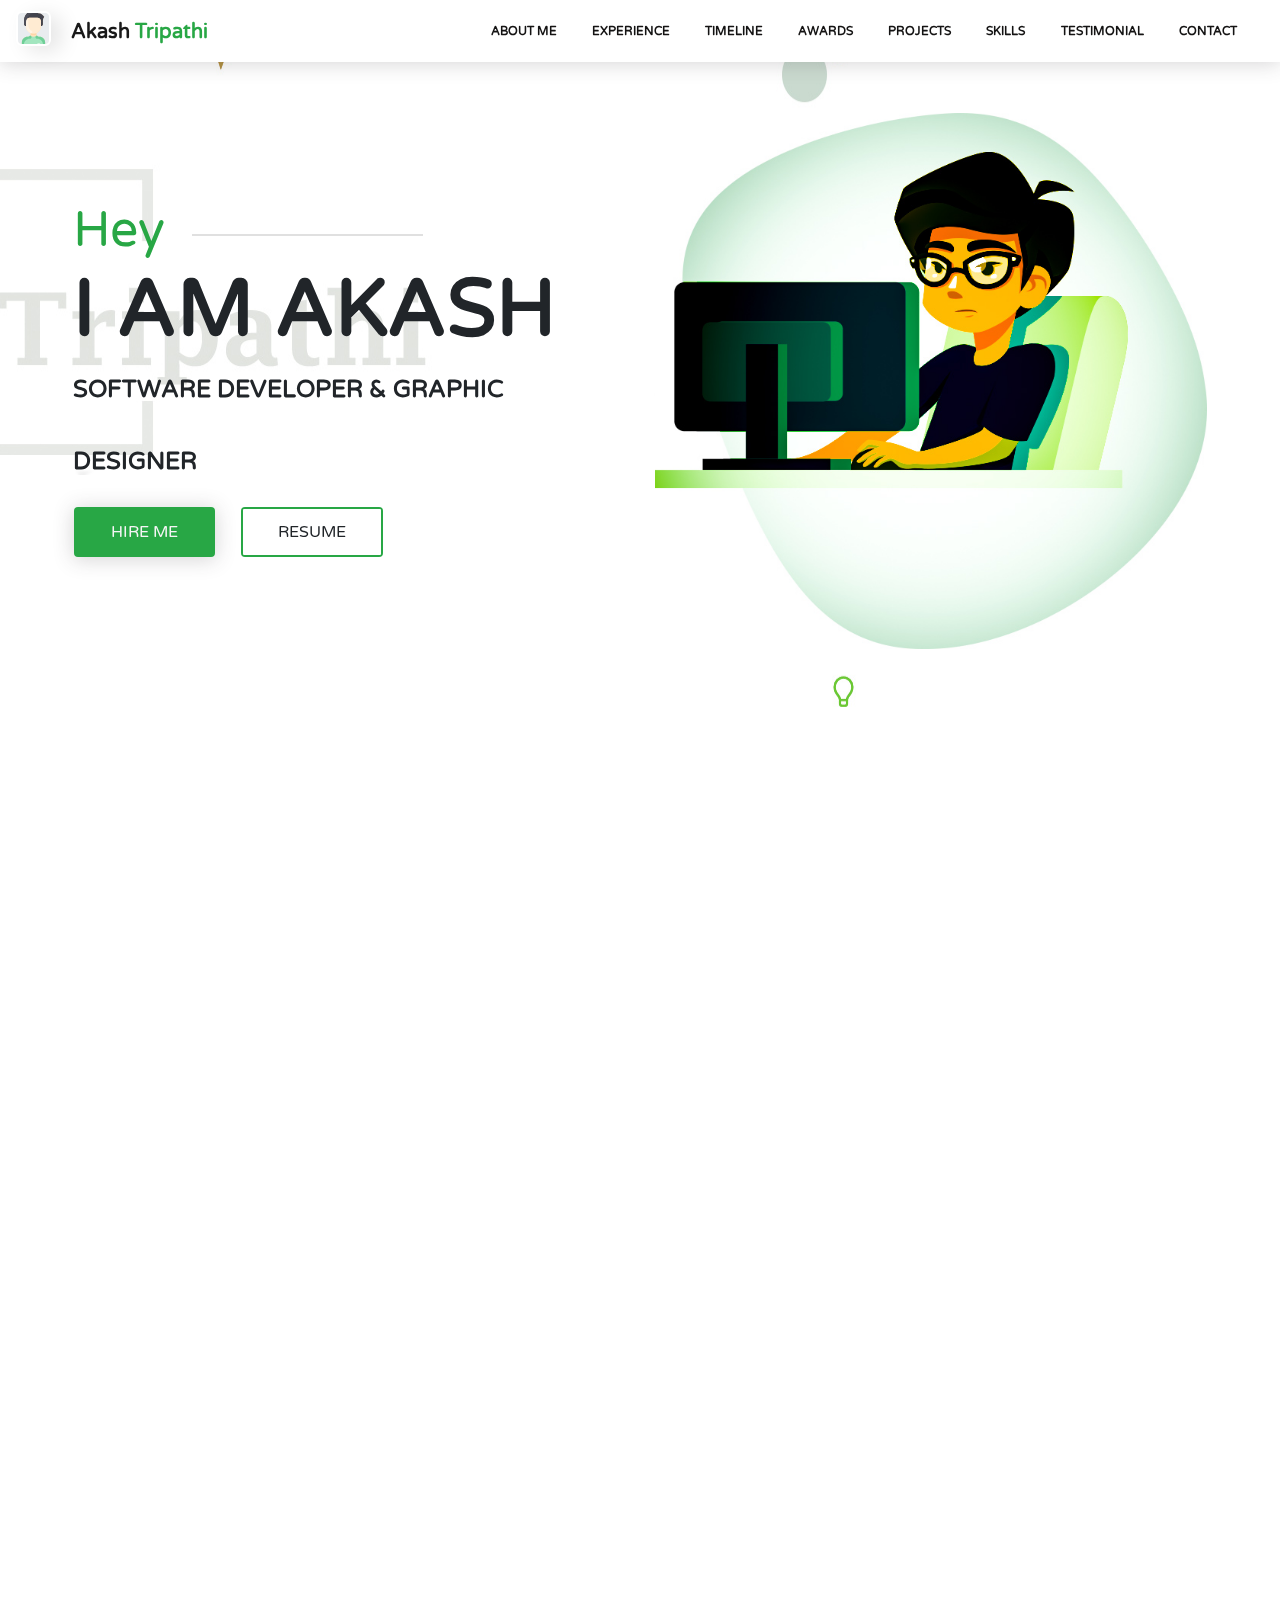
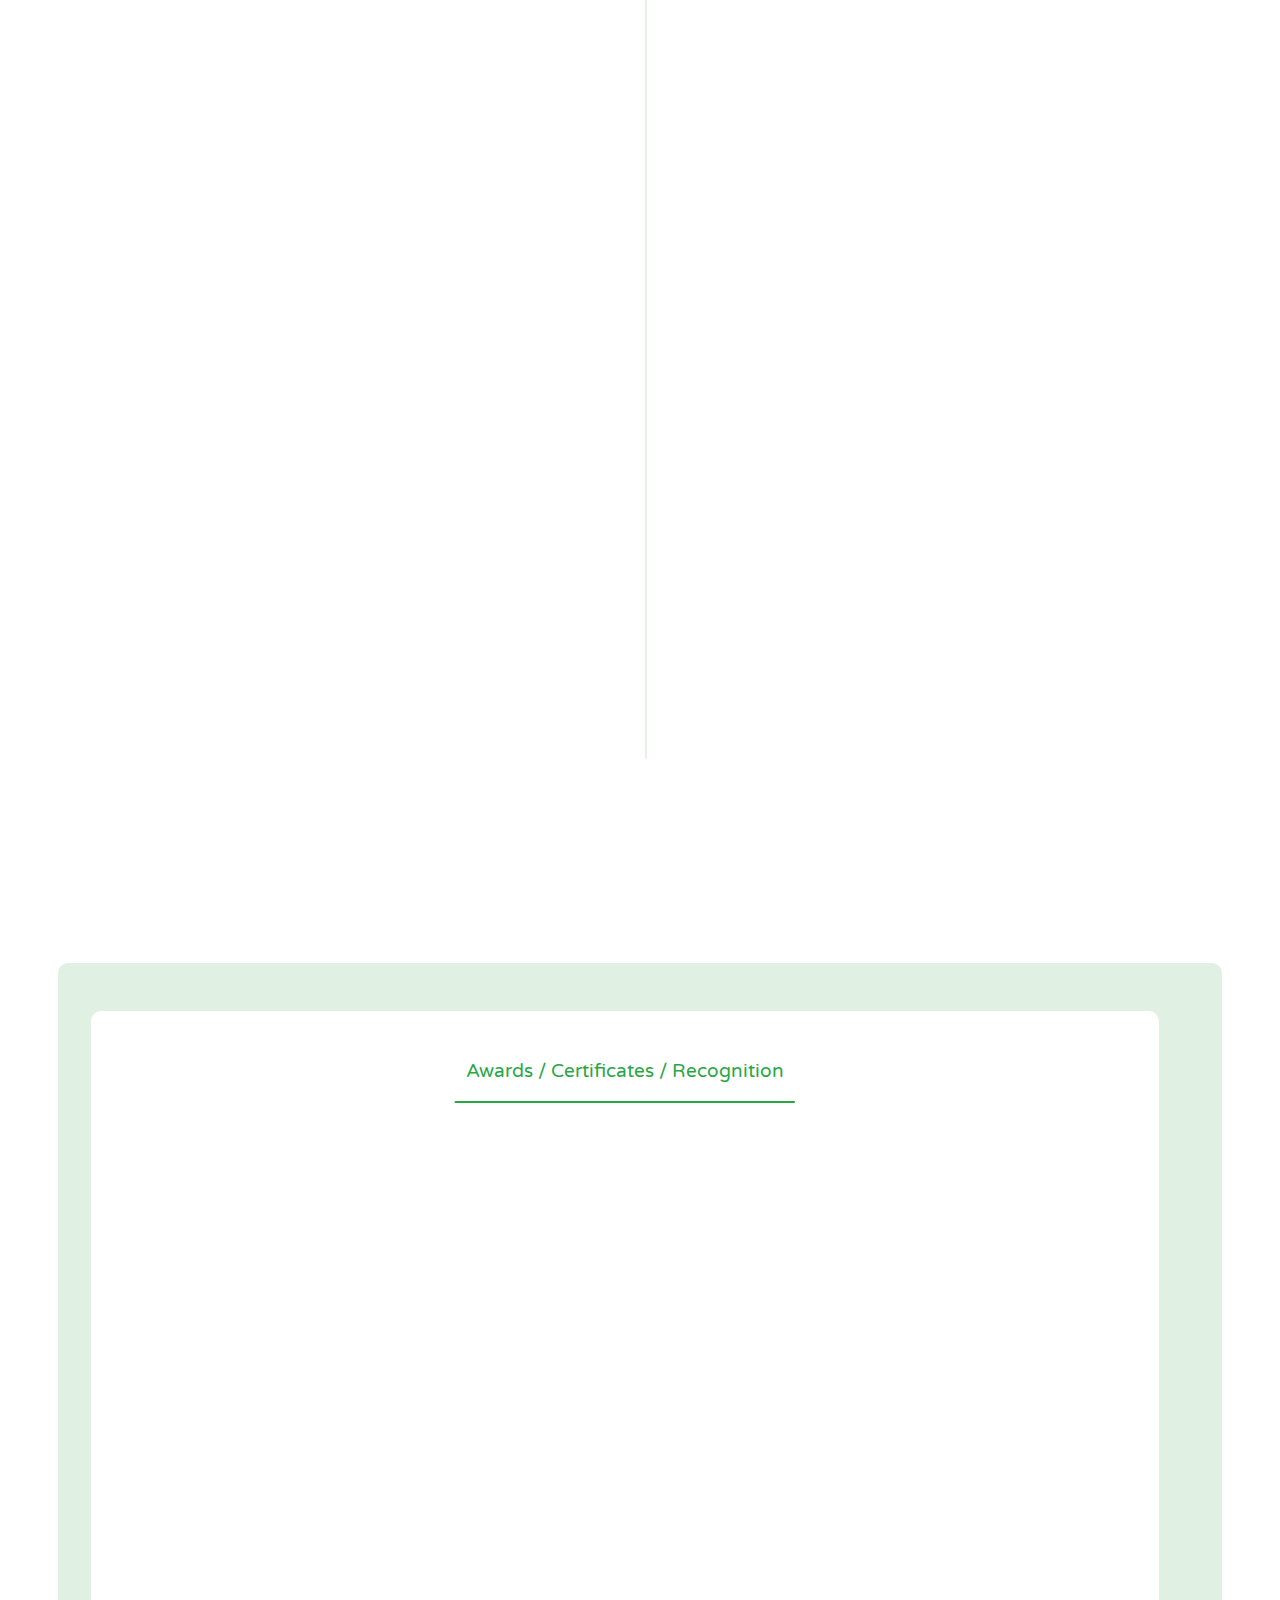
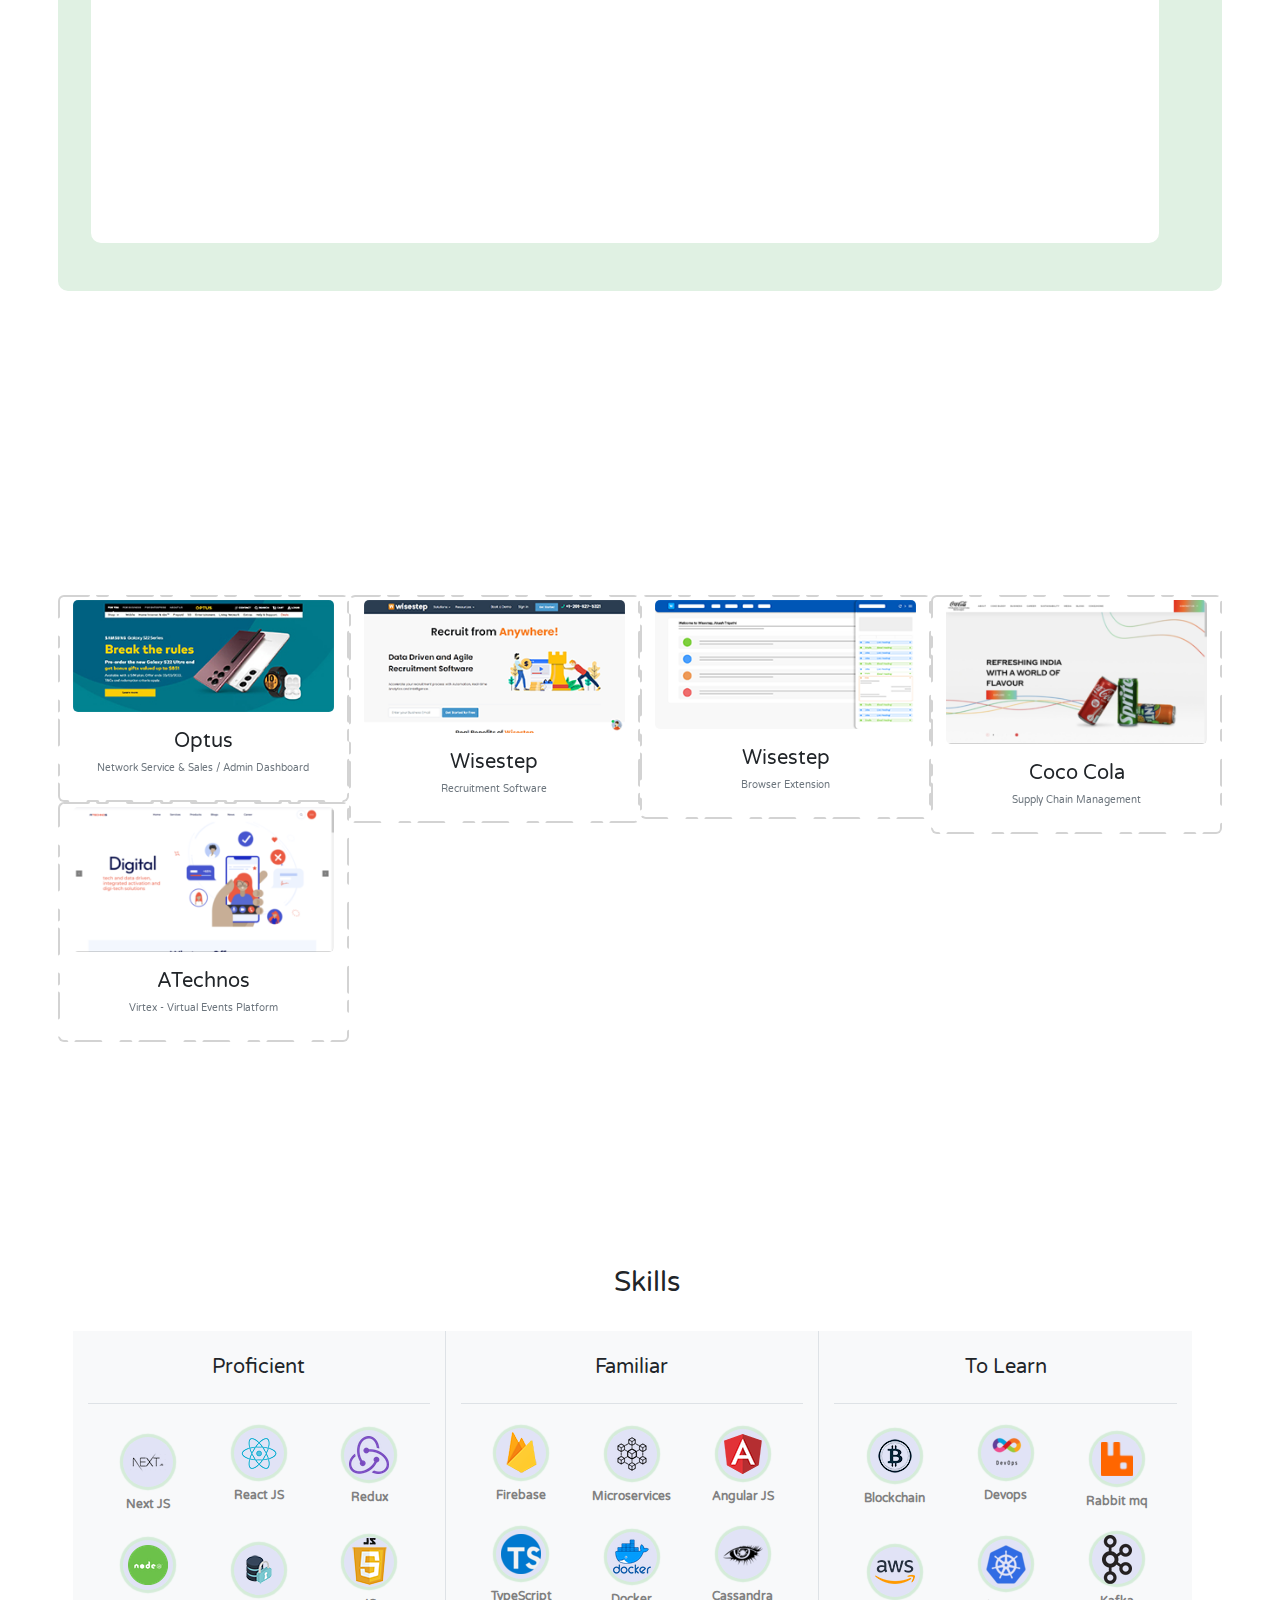
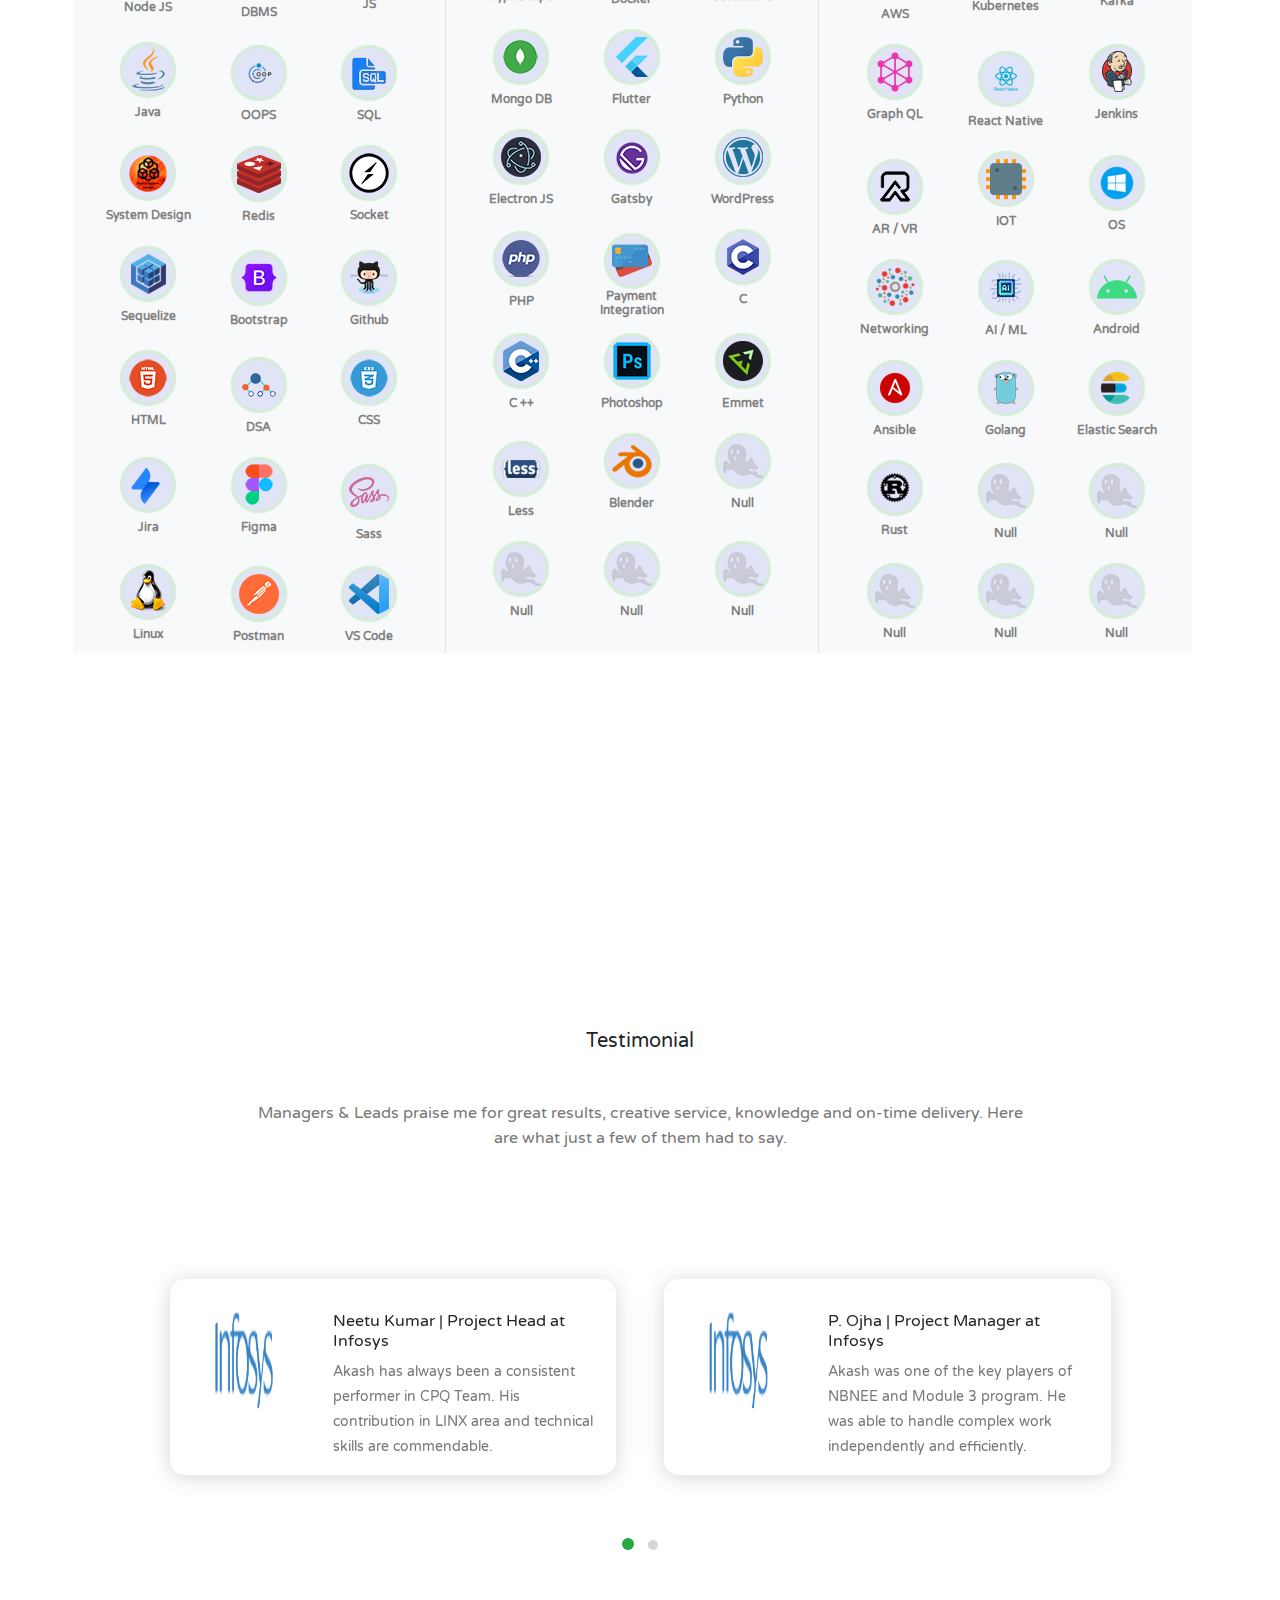
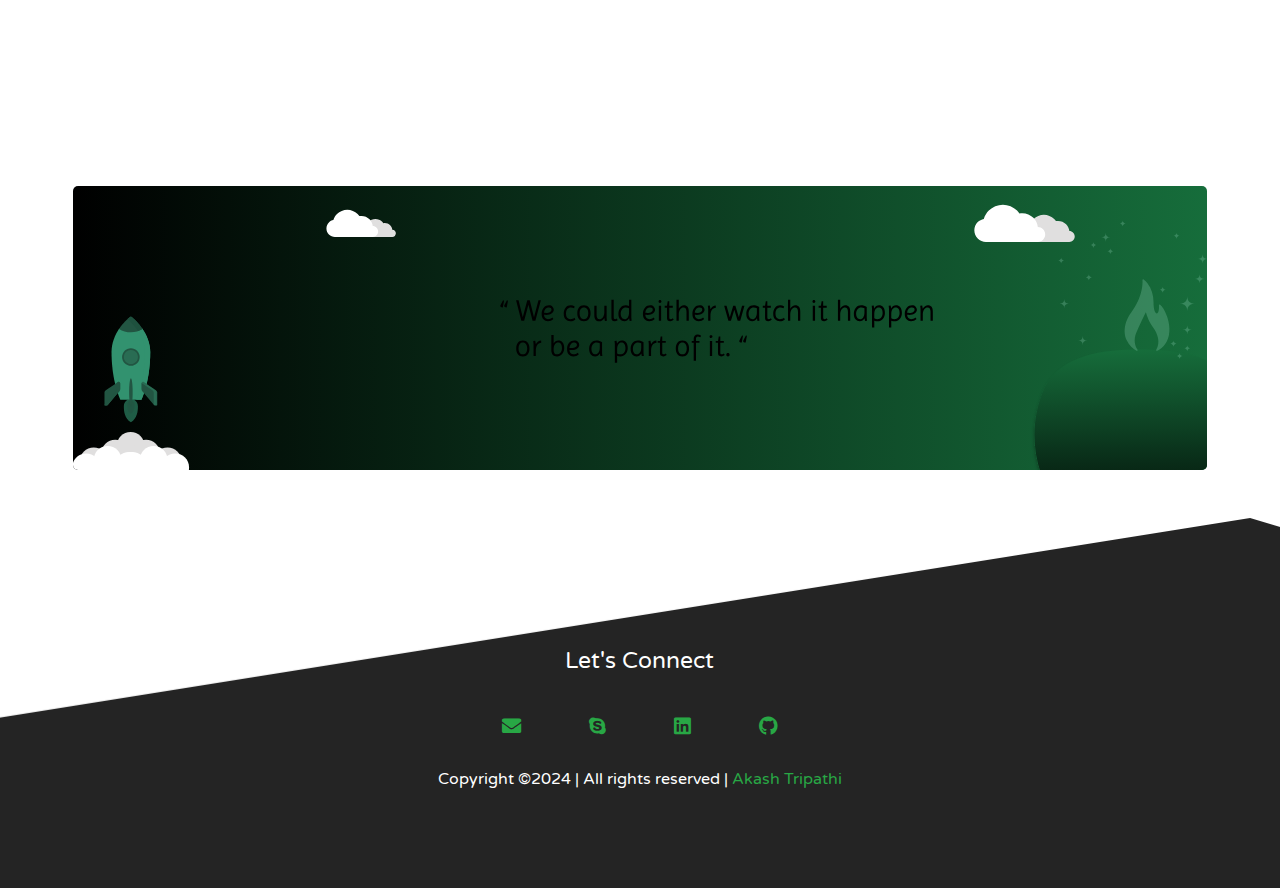
==== commit 108d034a: "Skills Update" ====
--- a/index.html
+++ b/index.html
@@ -1040,12 +1040,12 @@
                                     <span>Socket</span>
                                 </div>
                             </a>
-                            <a class="tile" title="Blockchain">
-                                <div class="tile-icon">
-                                    <img draggable="false" src="./img/skills/blockchain.png">
-                                </div>
-                                <div class="tile-title title-ltr">
-                                    <span>Blockchain</span>
+                            <a class="tile" title="Sequelize">
+                                <div class="tile-icon">
+                                    <img draggable="false" src="./img/skills/sq.png">
+                                </div>
+                                <div class="tile-title title-ltr">
+                                    <span>Sequelize</span>
                                 </div>
                             </a>
                             <a class="tile" title="Bootstrap">
@@ -1186,6 +1186,14 @@
                                     <span>TypeScript</span>
                                 </div>
                             </a>
+                            <a class="tile" title="Docker">
+                                <div class="tile-icon">
+                                    <img draggable="false" src="./img/skills/docker.png">
+                                </div>
+                                <div class="tile-title title-ltr">
+                                    <span>Docker</span>
+                                </div>
+                            </a>
                             <a class="tile" title="Cassandra">
                                 <div class="tile-icon">
                                     <img draggable="false" src="./img/skills/cassandra.png">
@@ -1266,6 +1274,14 @@
                                     <span>C</span>
                                 </div>
                             </a>
+                            <a class="tile" title="C++">
+                                <div class="tile-icon">
+                                    <img draggable="false" src="./img/skills/c++.png">
+                                </div>
+                                <div class="tile-title title-ltr">
+                                    <span>C ++</span>
+                                </div>
+                            </a>
                             <a class="tile" title="Photoshop">
                                 <div class="tile-icon">
                                     <img draggable="false" src="./img/skills/ps.png">
@@ -1296,22 +1312,6 @@
                                 </div>
                                 <div class="tile-title title-ltr">
                                     <span>Blender</span>
-                                </div>
-                            </a>
-                            <a class="tile" title="Null">
-                                <div class="tile-icon">
-                                    <img draggable="false" src="./img/skills/ghost.png">
-                                </div>
-                                <div class="tile-title title-ltr">
-                                    <span>Null</span>
-                                </div>
-                            </a>
-                            <a class="tile" title="Null">
-                                <div class="tile-icon">
-                                    <img draggable="false" src="./img/skills/ghost.png">
-                                </div>
-                                <div class="tile-title title-ltr">
-                                    <span>Null</span>
                                 </div>
                             </a>
                             <a class="tile" title="Null">
@@ -1356,6 +1356,14 @@
                             </h2>
                         </div>
                         <div class="d-flex flex-wrap sr_skills_item flex-style">
+                            <a class="tile" title="Blockchain">
+                                <div class="tile-icon">
+                                    <img draggable="false" src="./img/skills/blockchain.png">
+                                </div>
+                                <div class="tile-title title-ltr">
+                                    <span>Blockchain</span>
+                                </div>
+                            </a>
                             <a class="tile" title="Devops">
                                 <div class="tile-icon">
                                     <img draggable="false" src="./img/skills/devops.png">
@@ -1388,14 +1396,6 @@
                                     <span>Kubernetes</span>
                                 </div>
                             </a>
-                            <a class="tile" title="Docker">
-                                <div class="tile-icon">
-                                    <img draggable="false" src="./img/skills/docker.png">
-                                </div>
-                                <div class="tile-title title-ltr">
-                                    <span>Docker</span>
-                                </div>
-                            </a>
                             <a class="tile" title="Kafka">
                                 <div class="tile-icon">
                                     <img draggable="false" src="./img/skills/kafka.png">
@@ -1474,14 +1474,6 @@
                                 </div>
                                 <div class="tile-title title-ltr">
                                     <span>Android</span>
-                                </div>
-                            </a>
-                            <a class="tile" title="C++">
-                                <div class="tile-icon">
-                                    <img draggable="false" src="./img/skills/c++.png">
-                                </div>
-                                <div class="tile-title title-ltr">
-                                    <span>C ++</span>
                                 </div>
                             </a>
                             <!-- <a class="tile" title="Spring">
@@ -1514,6 +1506,14 @@
                                 </div>
                                 <div class="tile-title title-ltr">
                                     <span>Elastic Search</span>
+                                </div>
+                            </a>
+                            <a class="tile" title="Rust">
+                                <div class="tile-icon">
+                                    <img draggable="false" src="./img/skills/rust.png">
+                                </div>
+                                <div class="tile-title title-ltr">
+                                    <span>Rust</span>
                                 </div>
                             </a>
                             <a class="tile" title="Null">
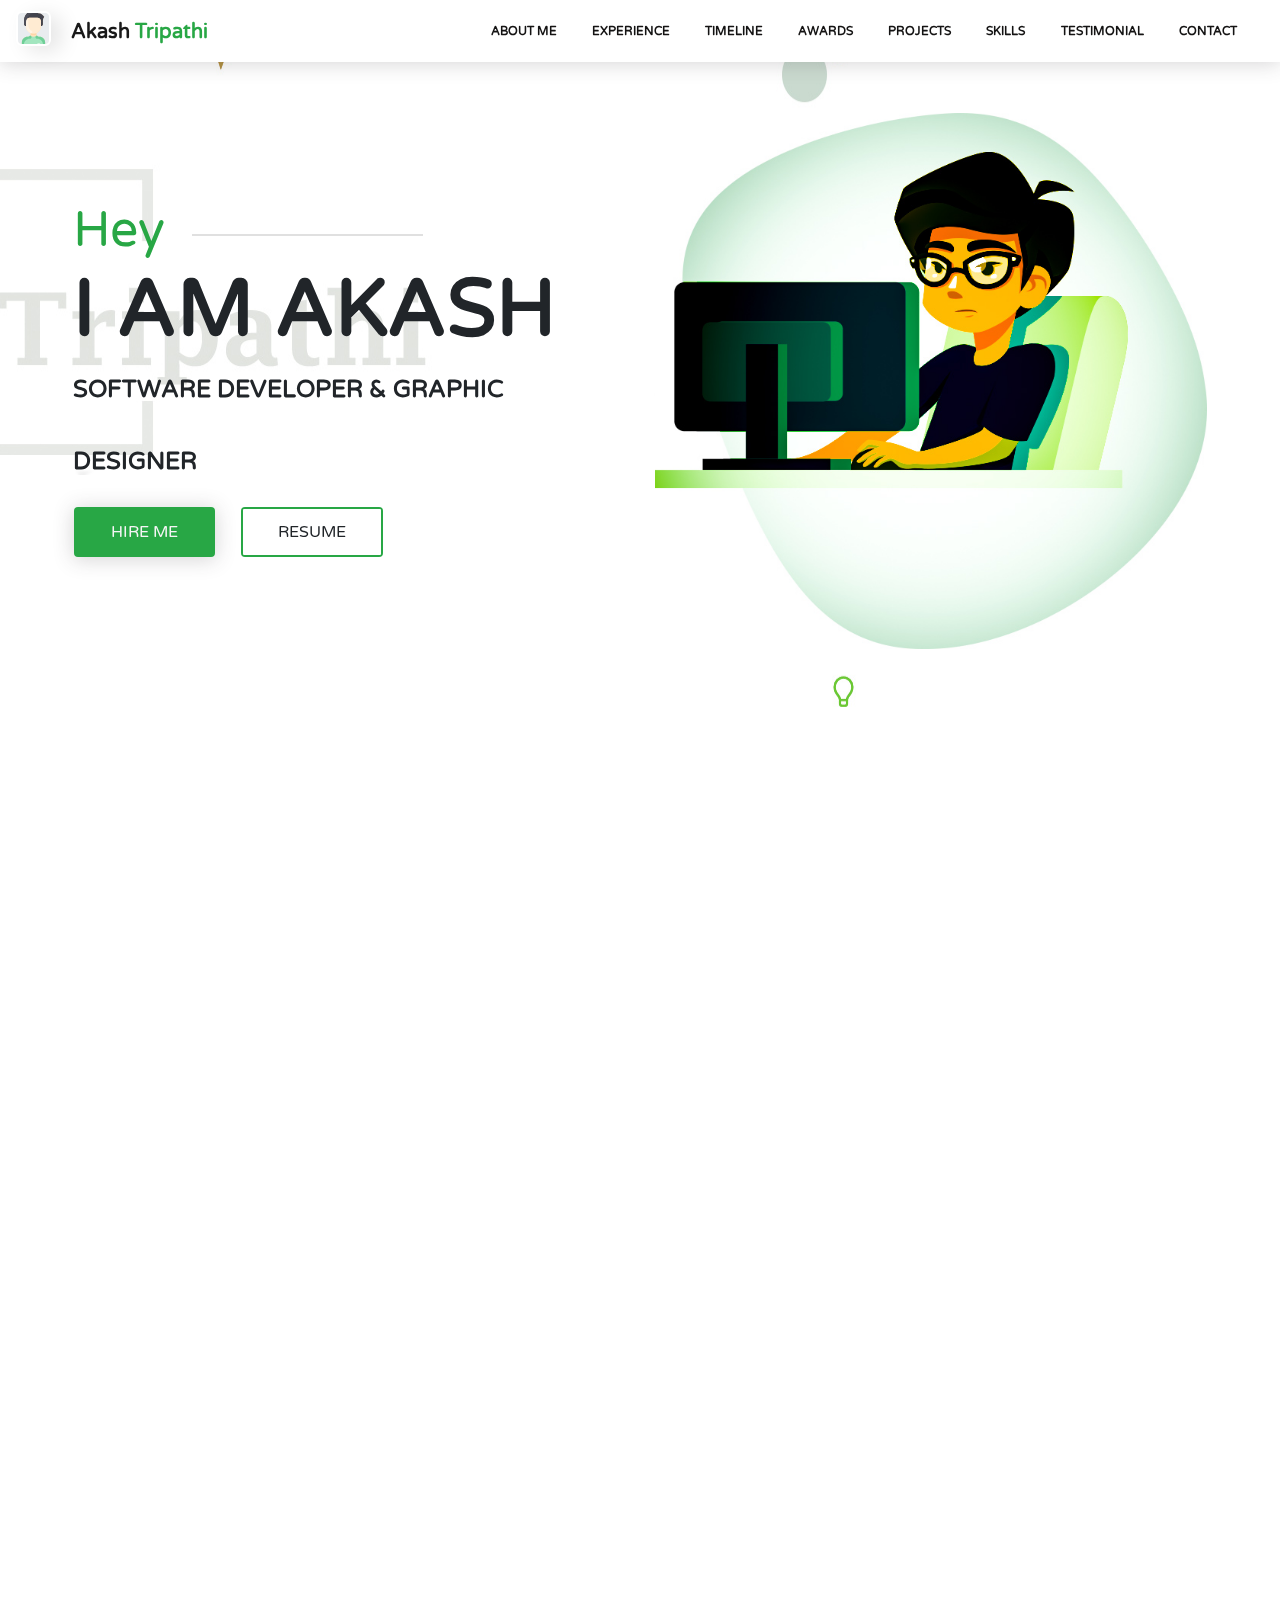
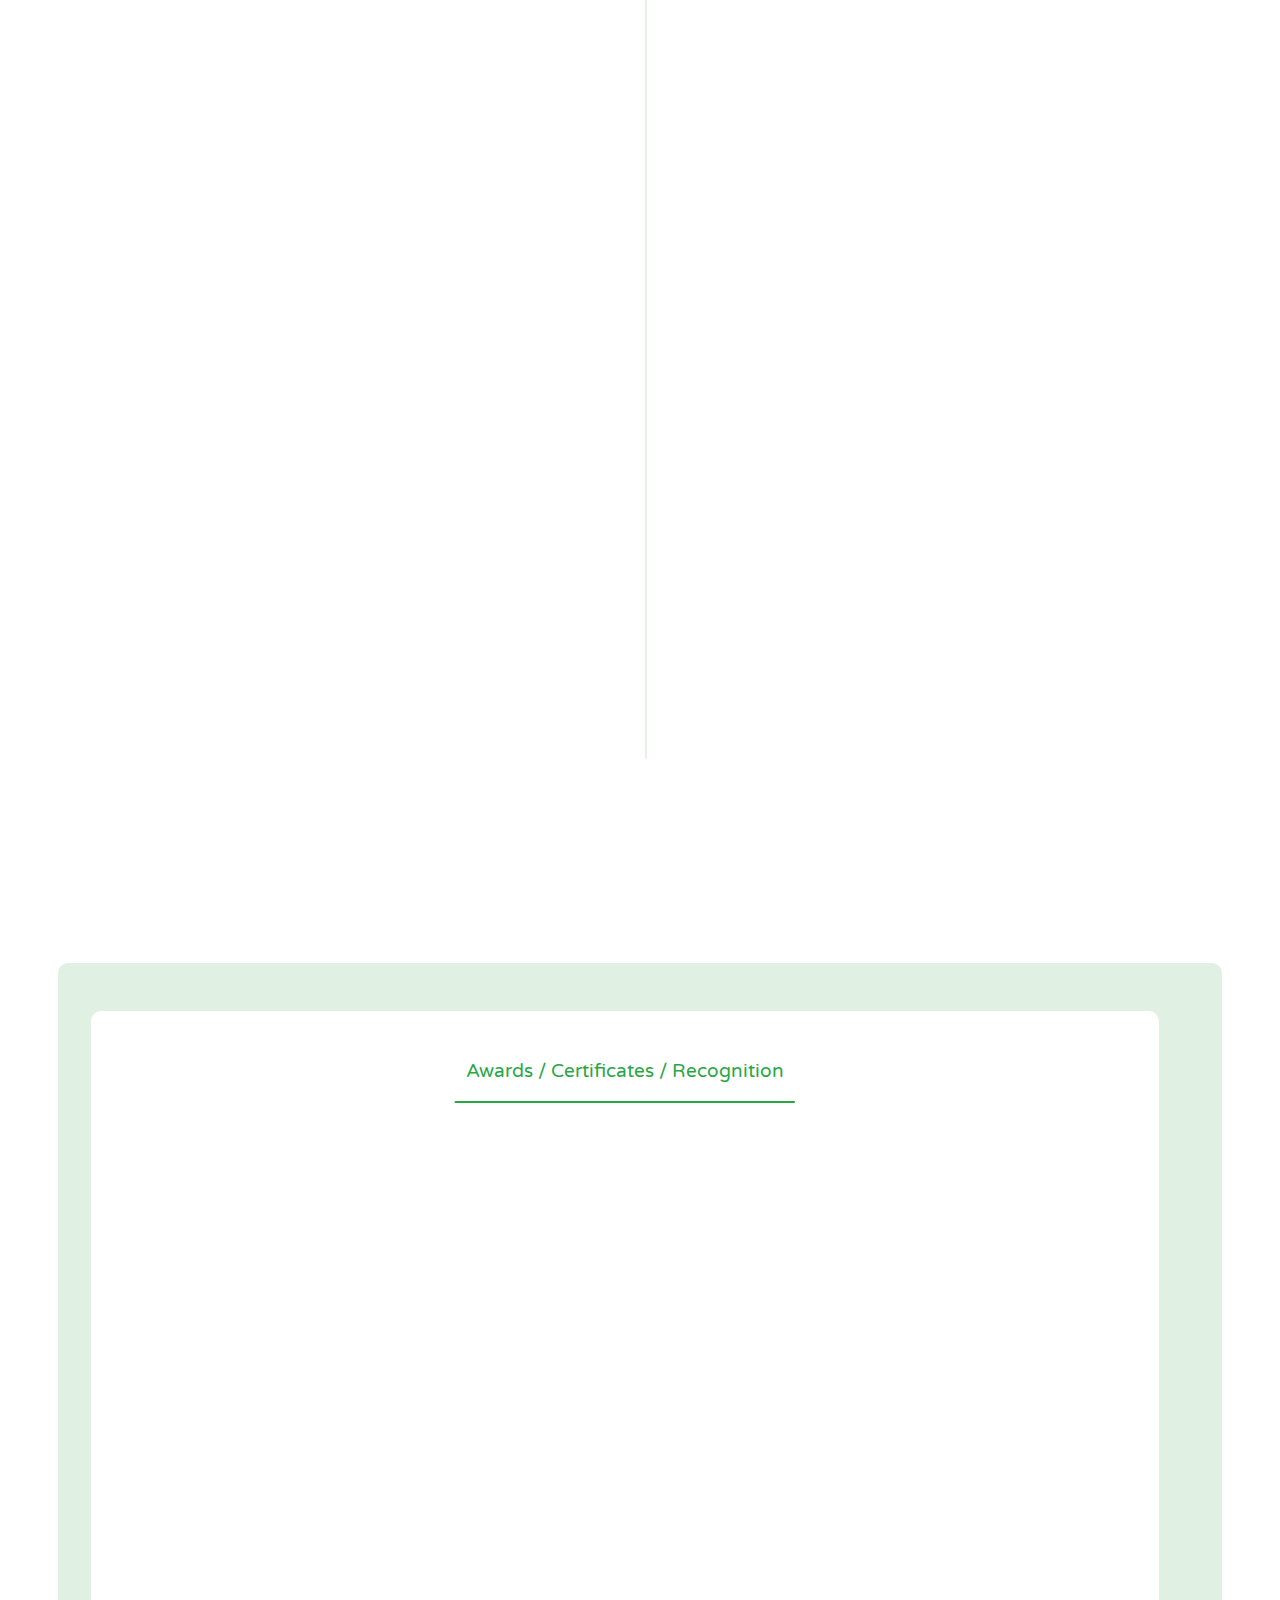
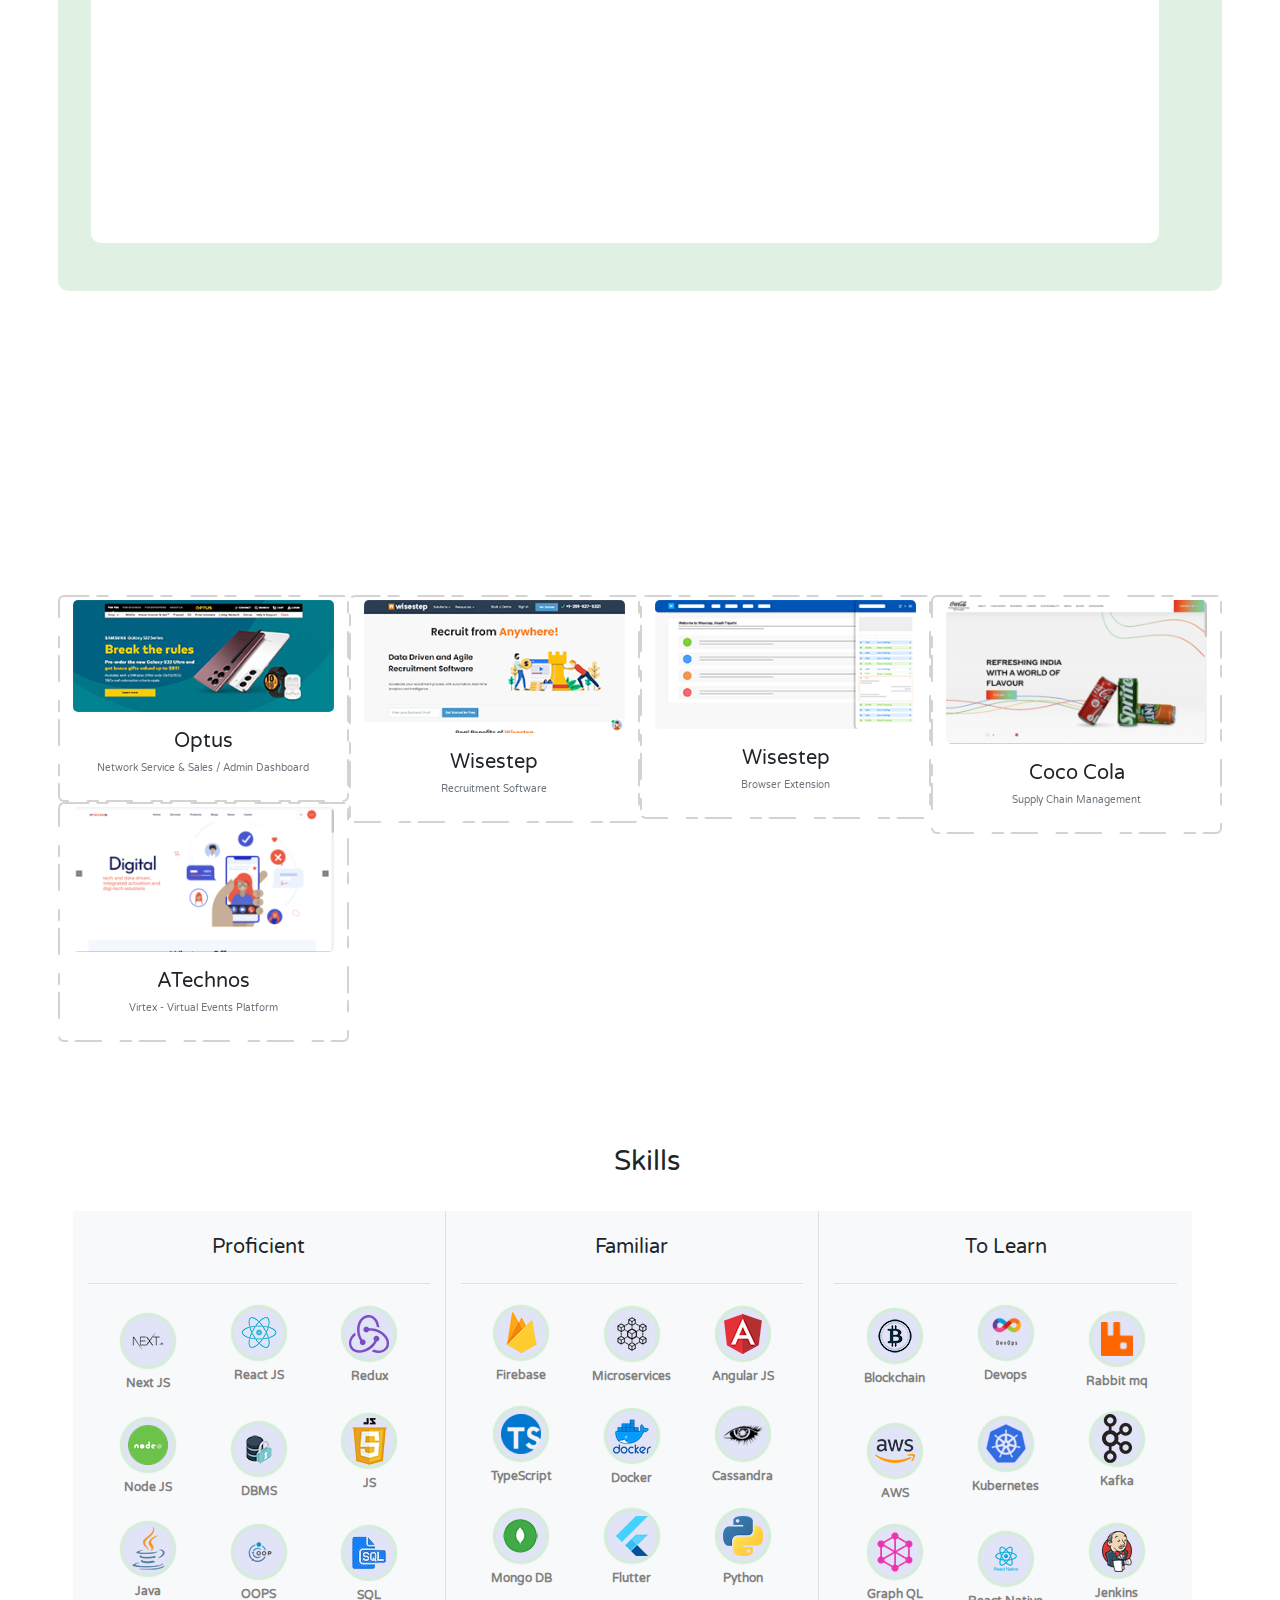
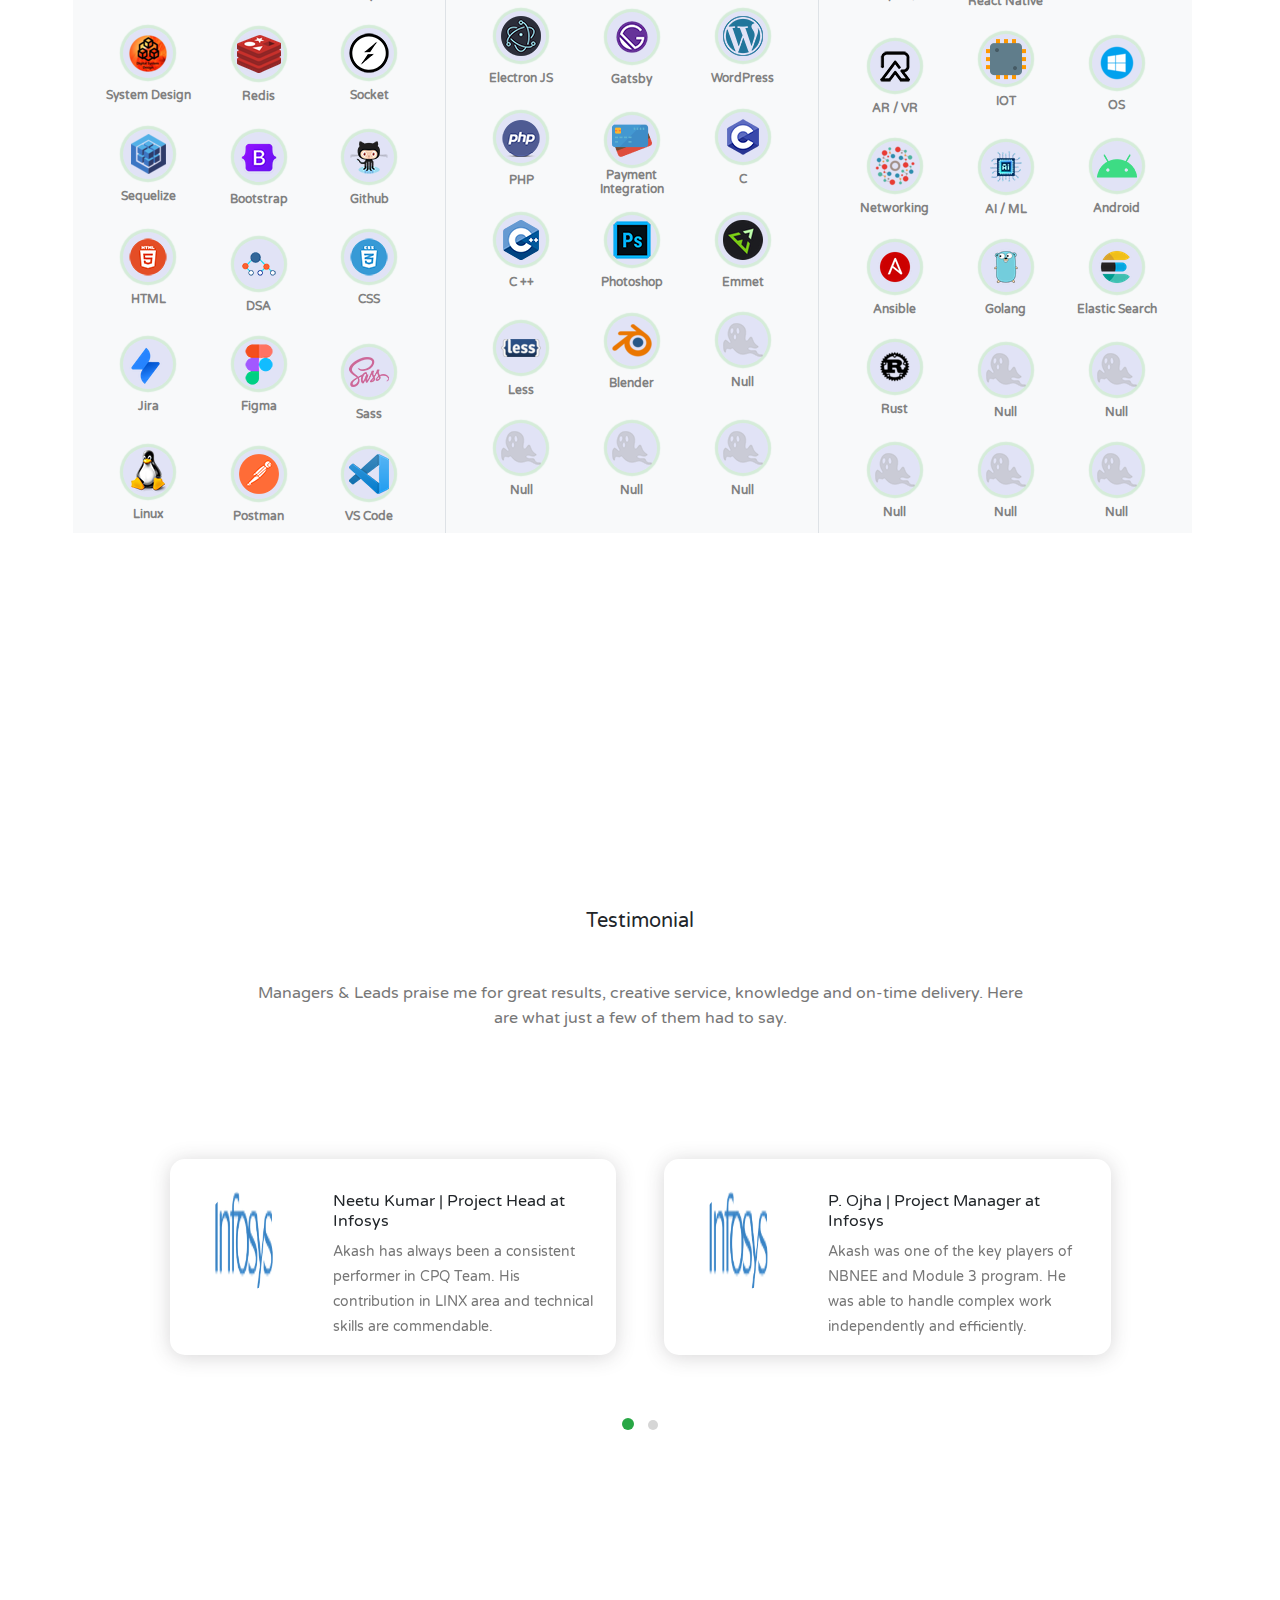
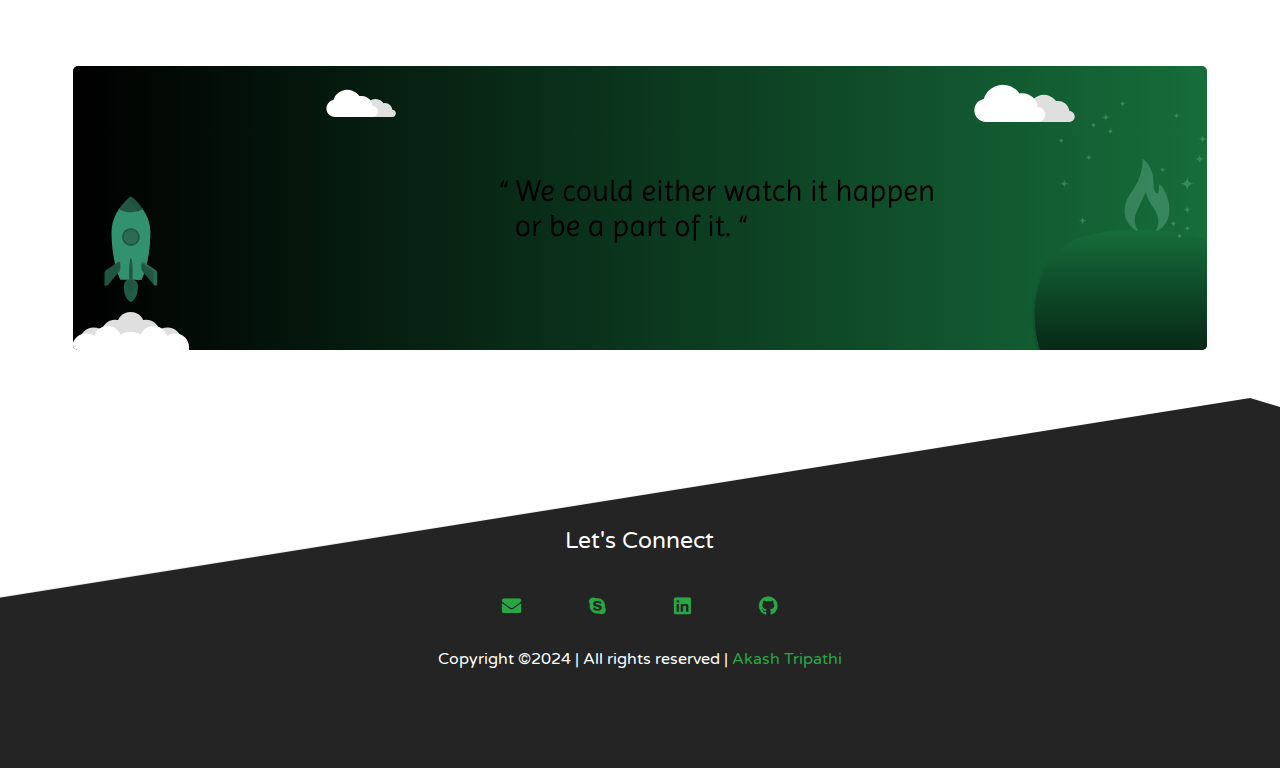
==== commit 21844b08: "Update index.html" ====
--- a/index.html
+++ b/index.html
@@ -320,7 +320,7 @@
                                     </p>
                                     <!-- <a href="#">Read More ></a> -->
                                     <span class="circle"></span>
-                                    <span class="date">Jan 2024 - &#8734;</span>
+                                    <span class="date">Mar 2024 - &#8734;</span>
                                 </li>
                                 <li class="sr_item_left">
                                     <h3 class="title">ATechnos | Full Stack Developer</h3>
